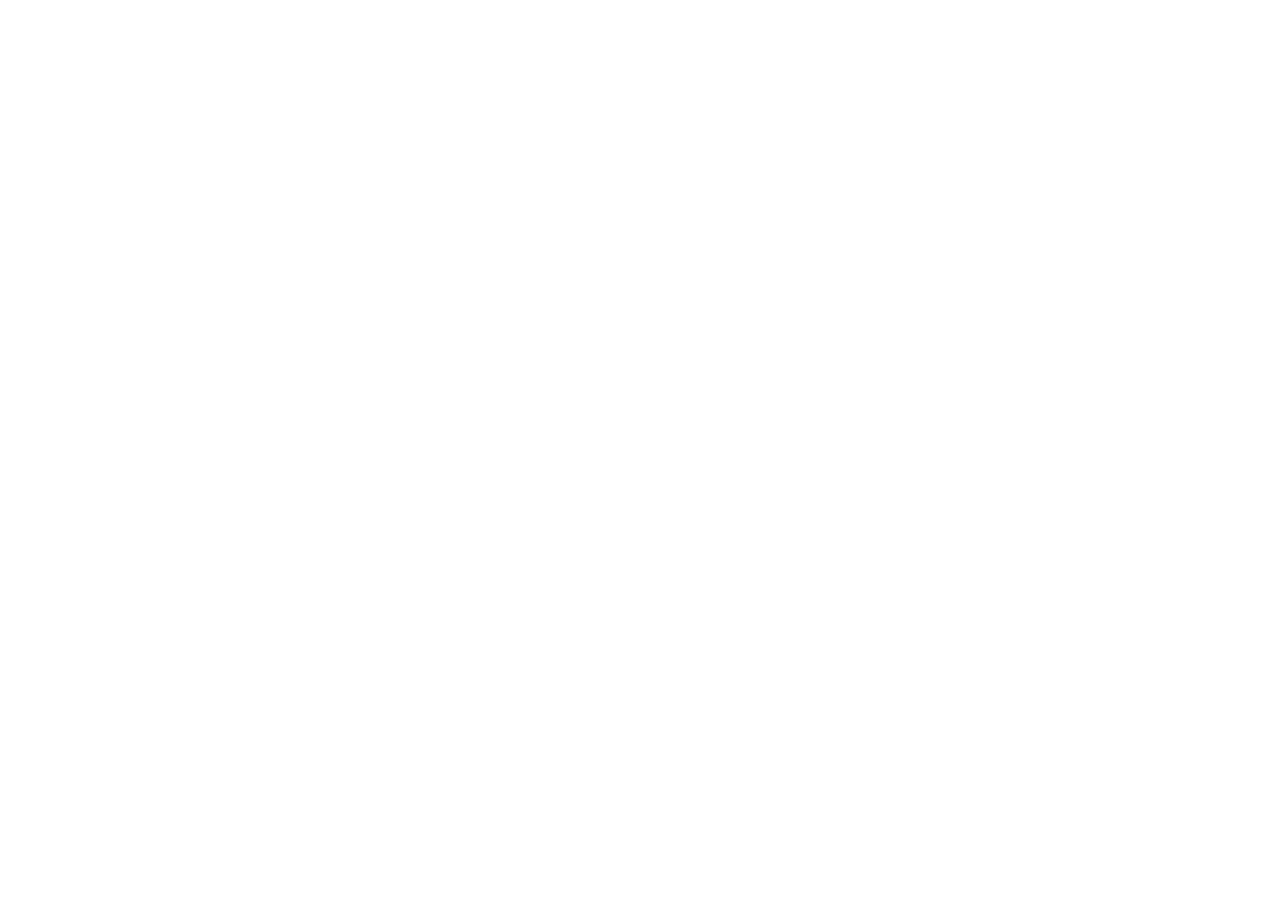
==== index.html @ 8daece23 "Мой вариант поиска простых чисел" ====
<!DOCTYPE html>
<html>
    <head>
        <title>AJAX Example</title>
        <meta charset="UTF-8" />
        <meta name="viewport" content="width=device-width, initial-scale=1.0" />
        <link href="css/main.css" rel="stylesheet" type="text/css" />
    </head>
    <body>
        <script>
            function isSimple(number) {
                var mas = [];
                var del = [];
                var prost = [];
                if(number < 2) {
                } else {
                    mas.push(number);
                }
             //   alert(mas);
                for(i = 0; i < number; i++) {
                    var y = number / i;
                    del.push(y);
                }
            //    alert(del);
                for(i = 0; i < del.length + 1; i++) {
                    if(parseInt(del[i]) == del[i]) {
                        prost.push(del[i])
                    }
                }
             //  alert(prost);
                if(prost.length > 2) {
                    return false;
                } else {
                    return true;
                }
            }

            if (isSimple(parseInt(prompt('Введите число')))) {
                console.log('Это простое число');
            } else {
                console.log('Это не простое число');
            }
        </script>












        <!-- <script>
             function moreOrNot(arrayLength, demiliter) {
                 var massiv = [];
                 var sum1 = 0;
                 var sum2 = 0;
                 for (i = 1; i <= arrayLength; i++) {
                     massiv.push(i);
                 }
                 for (i = 0; i < demiliter; i++) {
                     sum1 = sum1 + massiv[i];
                 }
                 for (i = demiliter; i < massiv.length; i++) {
                     sum2 = sum2 + massiv[i];
                 }
                 console.log(sum1);
                 console.log(sum2);
                 return sum1 > sum2;
                 alert(massiv);
             }
             if (moreOrNot(15, 14)) {
                 alert('More!')
             } else {
                 alert('Less!')
             }
         </script>-->

























        <!--<script>
            function moreThanPrevious(numberArray) {
                var result = [];
                for (i = 1; i < numberArray.length; i++) {
                    if(numberArray[i] > numberArray[i-1]) {
                        result.push(numberArray[i]);
                    }
                }
                return result;
            }
            alert(moreThanPrevious([12, 85, 78, 52, 107, 85, 8, 49, 5]));
        </script>-->














        <!--    <script>
                function Int(number) {
                    var x = Number.isInteger(number / 2);
                    if (x) {
                        return true;
                    } else {
                        return false;
                    }
                }
                function oddSum(sourceNumber) {
                    var sum = 0;
                    var sourNumStr = sourceNumber.toString();
                    var natNum = sourNumStr.split('');
                    var evenNum = [];
                    for (i = 0; i < natNum.length; i++) {
                        if (Int(natNum[i])) {
                            evenNum.push(natNum[i]);
                        }
                       sum = sum + parseInt(natNum[i]);
                    }
                    return sum;
                }
                document.body.innerHTML = oddSum(485754241934784656);
            </script>   -->         














        <!--  <script>
              function massivexample(quantity) {
                  var mas = [];
                  for (i = 0; i < quantity; i++) {
                      var inseret = prompt("Введите число или слово/фразу/предложение", 0);
                      var x = mas.push(inseret);
                  }
                  var check = confirm("Считать данное как число?");
                  alert(mas);
  //            alert(quantity);
  //            alert(check);
                  var masFiltered = [];
                  if (check) {
                      for (i = 0; i < mas.length; i++) {
                          if (mas[i] == parseInt(mas[i])) {
                              masFiltered.push(mas[i]);
                          }
                      }
                      masFiltered.sort(function (a, b) {
                          return a - b;
                      });
                      alert(masFiltered);
                  } else {
                      for (i = 0; i < mas.length; i++) {
                          if (mas[i] == parseInt(mas[i])) {
                          } else {
                              masFiltered.push(mas[i]);
                          }
                      }
                      alert(masFiltered);
                  }
              }
              massivexample(12);
          </script>-->
        <!--        <script>
                    function ifodd(z) {
                        if (z % 2 == 0) {
                            return true;
                        } else {
                            return false;
                        }
                    }
                    function median(quantity) {
        //            var num = prompt('Введите начало массива', 0);
        //            var mas = [num];
        
        
                        var mas = [];
                        for (i = 0; i < quantity; i = i + 1) {
                            x = prompt("Введите нужное число для массива", Math.round(Math.random() * 100));
                            mas.push(parseInt(x));
                        }
                        alert(mas);
                        mas.sort(function (a, b) {
                            return a - b;
                        });
                        alert(mas);
                        alert(mas.length);
                        middle = Math.round(mas.length / 2);
                        if (ifodd(mas.length)) {
                            alert(middle);
                            sum = (mas[middle - 1] + mas[middle])
                            alert(sum / 2)
                        } else {
                            alert(mas[middle - 1]);
                        }
                    }
                    median(5);
                </script>-->
    </body>
</html>
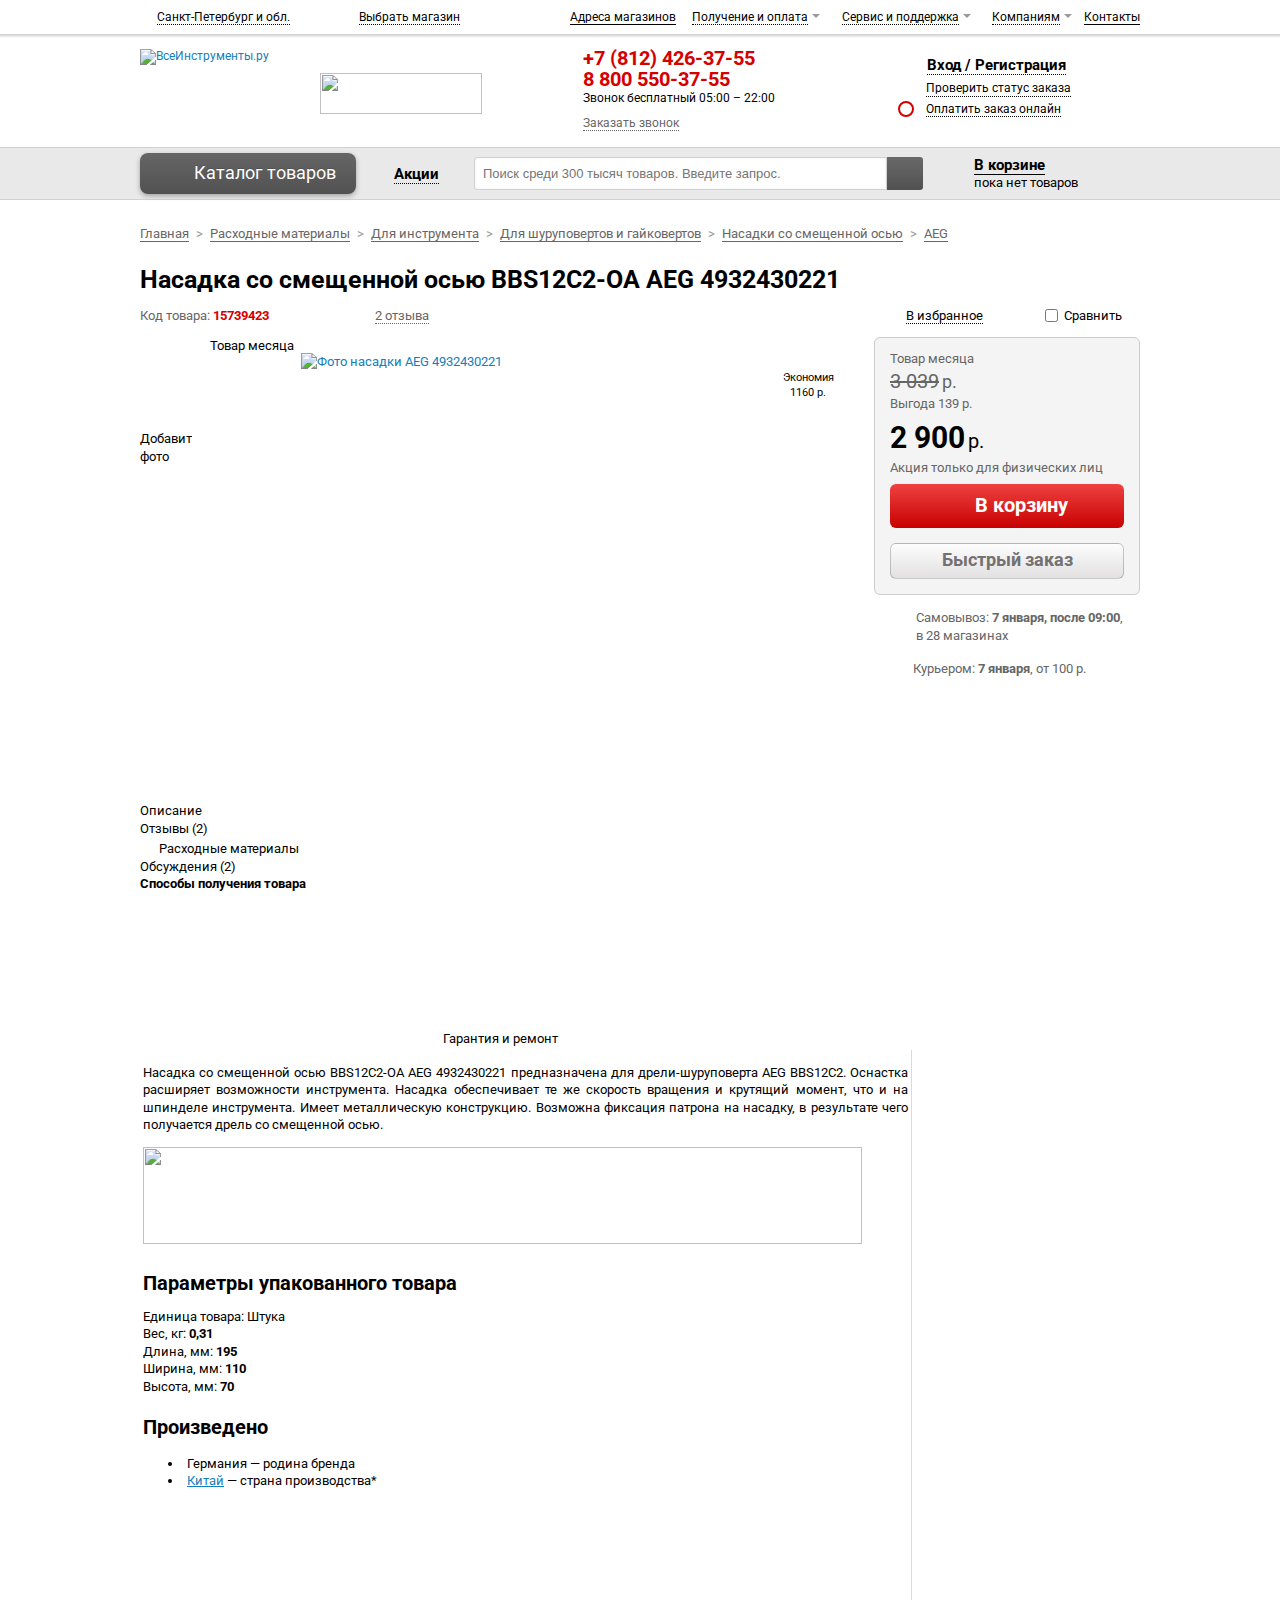
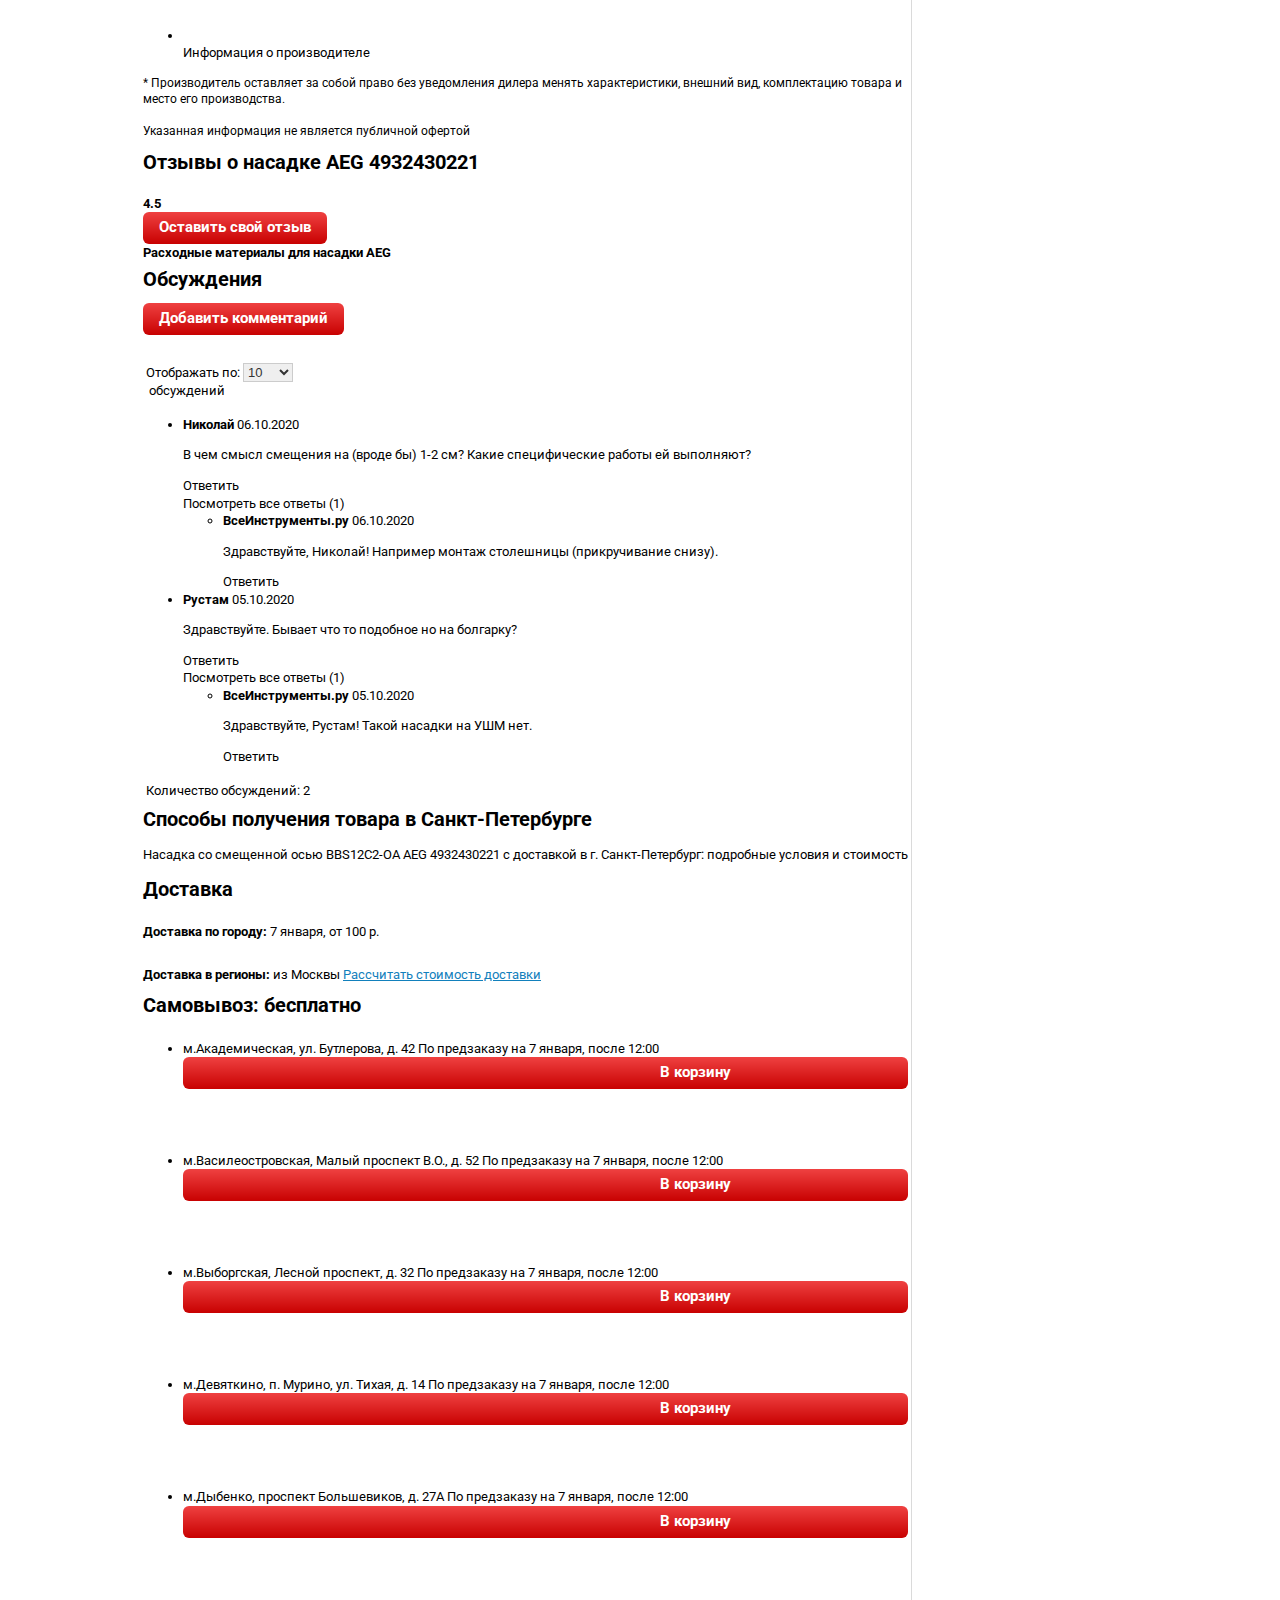
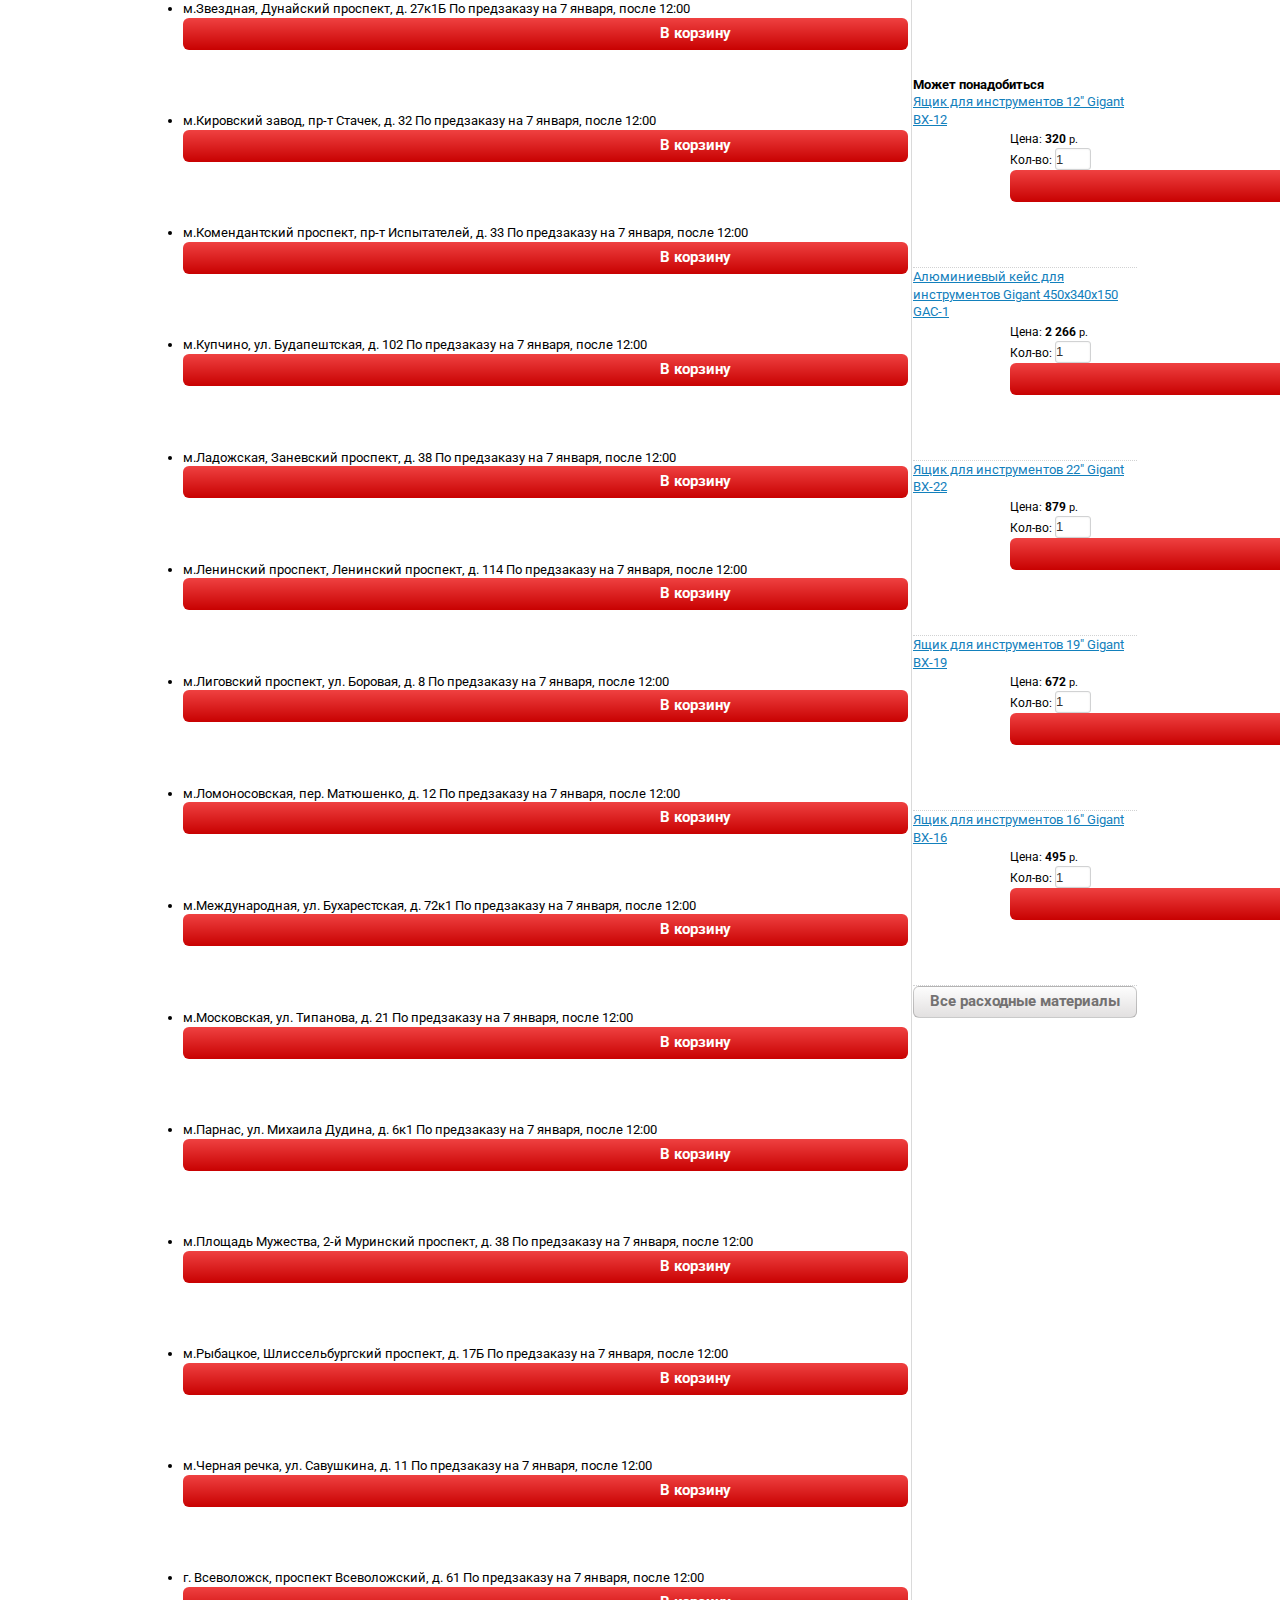
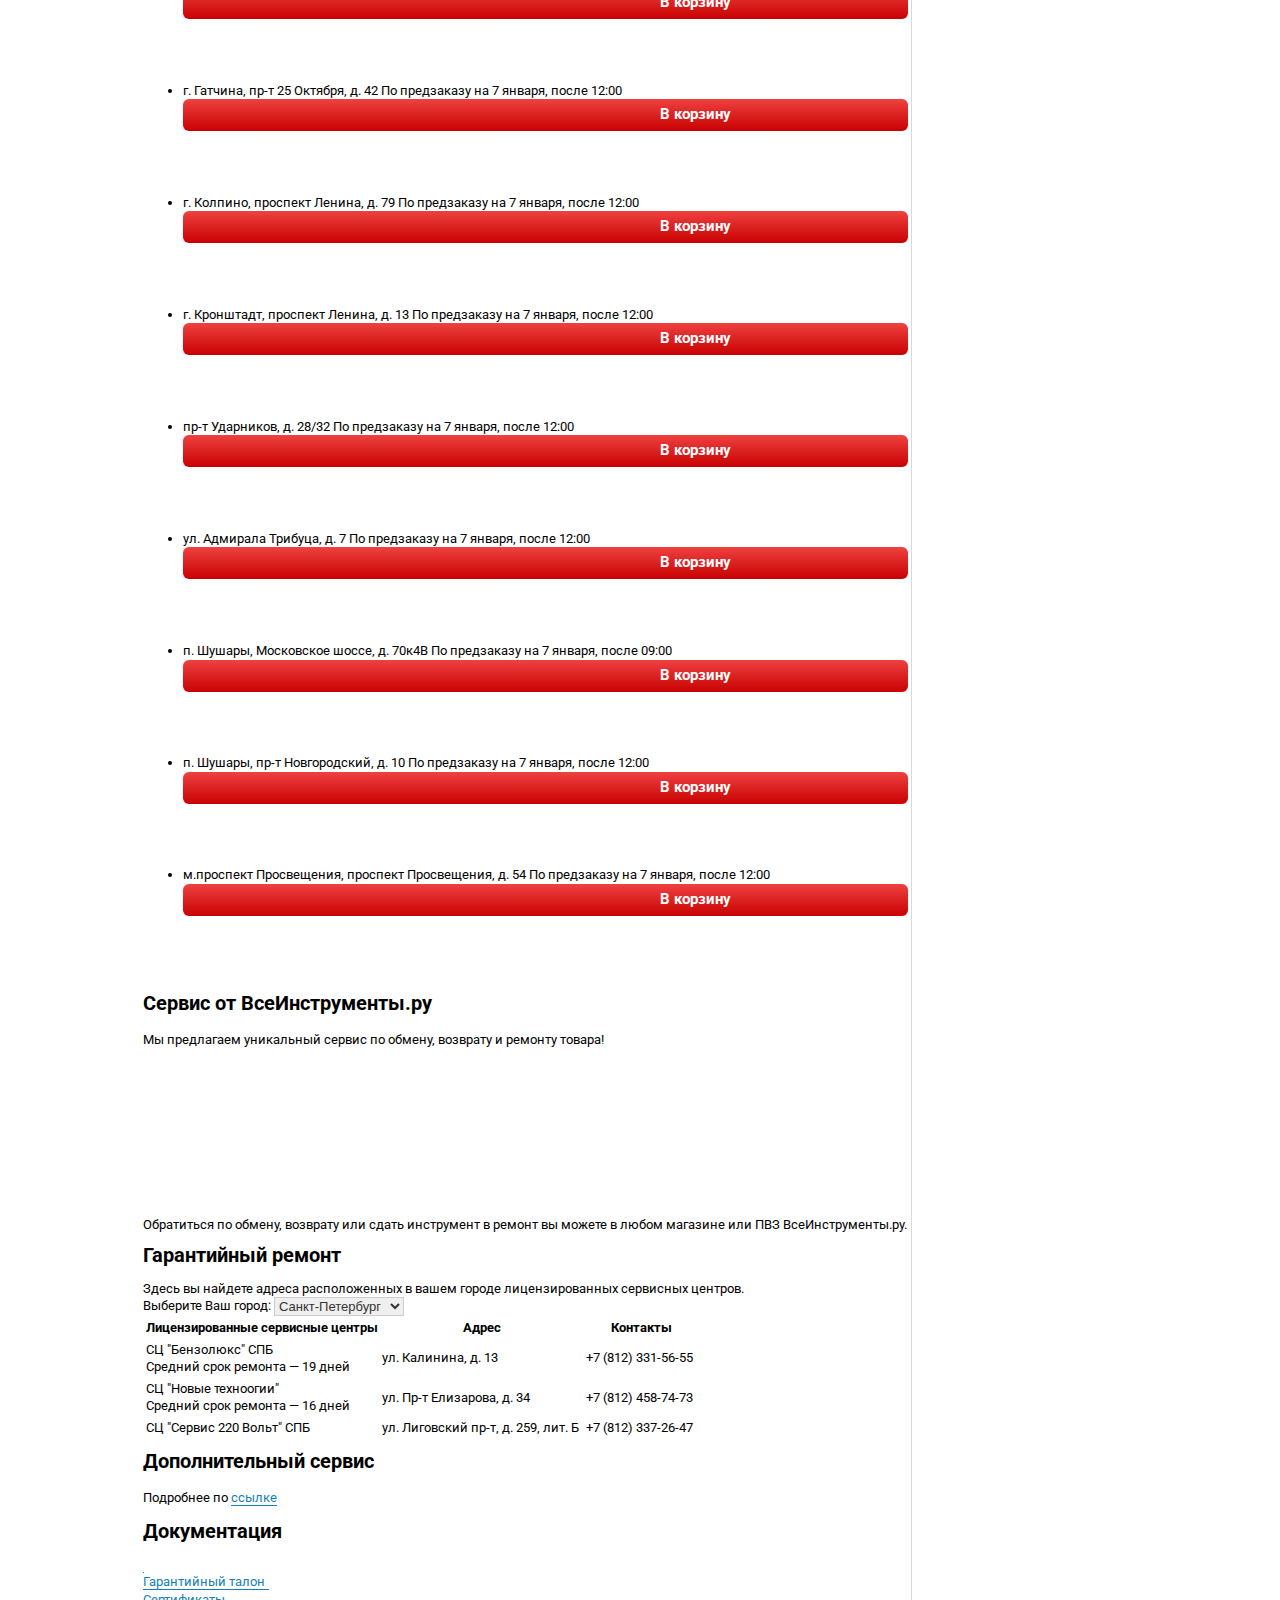
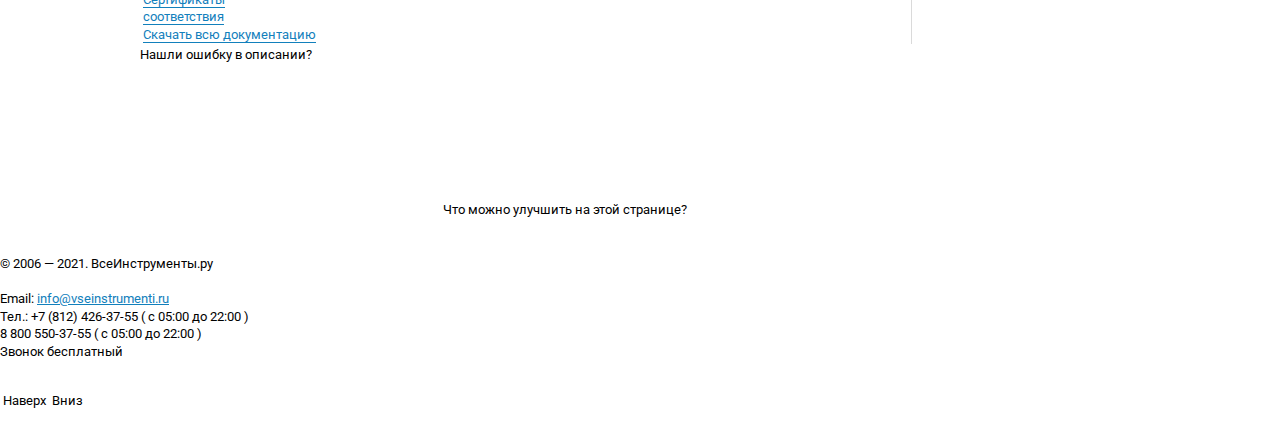
==== commit 2d2e72b9: "Фиг знает что" ====
--- a/index.html
+++ b/index.html
@@ -1,240 +1,75 @@
-<!DOCTYPE html>
-<html>
-    <head>
-        <title>AJAX Example</title>
-        <meta charset="UTF-8" />
-        <meta name="viewport" content="width=device-width, initial-scale=1.0" />
-        <link href="css/main.css" rel="stylesheet" type="text/css" />
-    </head>
-    <body>
-        <script>
-            function isSimple(number) {
-                var mas = [];
-                var del = [];
-                var prost = [];
-                if(number < 2) {
-                } else {
-                    mas.push(number);
-                }
-             //   alert(mas);
-                for(i = 0; i < number; i++) {
-                    var y = number / i;
-                    del.push(y);
-                }
-            //    alert(del);
-                for(i = 0; i < del.length + 1; i++) {
-                    if(parseInt(del[i]) == del[i]) {
-                        prost.push(del[i])
+
+<!DOCTYPE html> <html lang="ru"> <head> <title>Насадка со смещенной осью BBS12C2-OA AEG 4932430221 в Санкт-Петербурге купить по низкой цене: отзывы, характеристики, фото, инструкция</title> <meta http-equiv="Content-Type" content="text/html; charset=utf-8"><script type="text/javascript">(window.NREUM || (NREUM = {})).init = {privacy:{cookies_enabled:false}}; (window.NREUM || (NREUM = {})).loader_config = {licenseKey:"f64ff90bb5", applicationID:"25622096"}; window.NREUM || (NREUM = {}), __nr_require = function(e, t, n){function r(n){if (!t[n]){var i = t[n] = {exports:{}}; e[n][0].call(i.exports, function(t){var i = e[n][1][t]; return r(i || t)}, i, i.exports)}return t[n].exports}if ("function" == typeof __nr_require)return __nr_require; for (var i = 0; i < n.length; i++)r(n[i]); return r}({1:[function(e, t, n){function r(){}function i(e, t, n){return function(){return o(e, [u.now()].concat(c(arguments)), t?null:this, n), t?void 0:this}}var o = e("handle"), a = e(6), c = e(7), f = e("ee").get("tracer"), u = e("loader"), s = NREUM; "undefined" == typeof window.newrelic && (newrelic = s); var d = ["setPageViewName", "setCustomAttribute", "setErrorHandler", "finished", "addToTrace", "inlineHit", "addRelease"], p = "api-", l = p + "ixn-"; a(d, function(e, t){s[t] = i(p + t, !0, "api")}), s.addPageAction = i(p + "addPageAction", !0), s.setCurrentRouteName = i(p + "routeName", !0), t.exports = newrelic, s.interaction = function(){return(new r).get()}; var m = r.prototype = {createTracer:function(e, t){var n = {}, r = this, i = "function" == typeof t; return o(l + "tracer", [u.now(), e, n], r), function(){if (f.emit((i?"":"no-") + "fn-start", [u.now(), r, i], n), i)try{return t.apply(this, arguments)} catch (e){throw f.emit("fn-err", [arguments, this, e], n), e} finally{f.emit("fn-end", [u.now()], n)}}}}; a("actionText,setName,setAttribute,save,ignore,onEnd,getContext,end,get".split(","), function(e, t){m[t] = i(l + t)}), newrelic.noticeError = function(e, t){"string" == typeof e && (e = new Error(e)), o("err", [e, u.now(), !1, t])}}, {}], 2:[function(e, t, n){function r(){return c.exists && performance.now?Math.round(performance.now()):(o = Math.max((new Date).getTime(), o)) - a}function i(){return o}var o = (new Date).getTime(), a = o, c = e(8); t.exports = r, t.exports.offset = a, t.exports.getLastTimestamp = i}, {}], 3:[function(e, t, n){function r(e, t){var n = e.getEntries(); n.forEach(function(e){"first-paint" === e.name?d("timing", ["fp", Math.floor(e.startTime)]):"first-contentful-paint" === e.name && d("timing", ["fcp", Math.floor(e.startTime)])})}function i(e, t){var n = e.getEntries(); n.length > 0 && d("lcp", [n[n.length - 1]])}function o(e){e.getEntries().forEach(function(e){e.hadRecentInput || d("cls", [e])})}function a(e){if (e instanceof m && !g){var t = Math.round(e.timeStamp), n = {type:e.type}; t <= p.now()?n.fid = p.now() - t:t > p.offset && t <= Date.now()?(t -= p.offset, n.fid = p.now() - t):t = p.now(), g = !0, d("timing", ["fi", t, n])}}function c(e){d("pageHide", [p.now(), e])}if (!("init"in NREUM && "page_view_timing"in NREUM.init && "enabled"in NREUM.init.page_view_timing && NREUM.init.page_view_timing.enabled === !1)){var f, u, s, d = e("handle"), p = e("loader"), l = e(5), m = NREUM.o.EV; if ("PerformanceObserver"in window && "function" == typeof window.PerformanceObserver){f = new PerformanceObserver(r); try{f.observe({entryTypes:["paint"]})} catch (v){}u = new PerformanceObserver(i); try{u.observe({entryTypes:["largest-contentful-paint"]})} catch (v){}s = new PerformanceObserver(o); try{s.observe({type:"layout-shift", buffered:!0})} catch (v){}}if ("addEventListener"in document){var g = !1, y = ["click", "keydown", "mousedown", "pointerdown", "touchstart"]; y.forEach(function(e){document.addEventListener(e, a, !1)})}l(c)}}, {}], 4:[function(e, t, n){function r(e, t){if (!i)return!1; if (e !== i)return!1; if (!t)return!0; if (!o)return!1; for (var n = o.split("."), r = t.split("."), a = 0; a < r.length; a++)if (r[a] !== n[a])return!1; return!0}var i = null, o = null, a = /Version\/(\S+)\s+Safari/; if (navigator.userAgent){var c = navigator.userAgent, f = c.match(a); f && c.indexOf("Chrome") === - 1 && c.indexOf("Chromium") === - 1 && (i = "Safari", o = f[1])}t.exports = {agent:i, version:o, match:r}}, {}], 5:[function(e, t, n){function r(e){function t(){e(a && document[a]?document[a]:document[i]?"hidden":"visible")}"addEventListener"in document && o && document.addEventListener(o, t, !1)}t.exports = r; var i, o, a; "undefined" != typeof document.hidden?(i = "hidden", o = "visibilitychange", a = "visibilityState"):"undefined" != typeof document.msHidden?(i = "msHidden", o = "msvisibilitychange"):"undefined" != typeof document.webkitHidden && (i = "webkitHidden", o = "webkitvisibilitychange", a = "webkitVisibilityState")}, {}], 6:[function(e, t, n){function r(e, t){var n = [], r = "", o = 0; for (r in e)i.call(e, r) && (n[o] = t(r, e[r]), o += 1); return n}var i = Object.prototype.hasOwnProperty; t.exports = r}, {}], 7:[function(e, t, n){function r(e, t, n){t || (t = 0), "undefined" == typeof n && (n = e?e.length:0); for (var r = - 1, i = n - t || 0, o = Array(i < 0?0:i); ++r < i; )o[r] = e[t + r]; return o}t.exports = r}, {}], 8:[function(e, t, n){t.exports = {exists:"undefined" != typeof window.performance && window.performance.timing && "undefined" != typeof window.performance.timing.navigationStart}}, {}], ee:[function(e, t, n){function r(){}function i(e){function t(e){return e && e instanceof r?e:e?f(e, c, o):o()}function n(n, r, i, o){if (!p.aborted || o){e && e(n, r, i); for (var a = t(i), c = v(n), f = c.length, u = 0; u < f; u++)c[u].apply(a, r); var d = s[w[n]]; return d && d.push([b, n, r, a]), a}}function l(e, t){h[e] = v(e).concat(t)}function m(e, t){var n = h[e]; if (n)for (var r = 0; r < n.length; r++)n[r] === t && n.splice(r, 1)}function v(e){return h[e] || []}function g(e){return d[e] = d[e] || i(n)}function y(e, t){u(e, function(e, n){t = t || "feature", w[n] = t, t in s || (s[t] = [])})}var h = {}, w = {}, b = {on:l, addEventListener:l, removeEventListener:m, emit:n, get:g, listeners:v, context:t, buffer:y, abort:a, aborted:!1}; return b}function o(){return new r}function a(){(s.api || s.feature) && (p.aborted = !0, s = p.backlog = {})}var c = "nr@context", f = e("gos"), u = e(6), s = {}, d = {}, p = t.exports = i(); p.backlog = s}, {}], gos:[function(e, t, n){function r(e, t, n){if (i.call(e, t))return e[t]; var r = n(); if (Object.defineProperty && Object.keys)try{return Object.defineProperty(e, t, {value:r, writable:!0, enumerable:!1}), r} catch (o){}return e[t] = r, r}var i = Object.prototype.hasOwnProperty; t.exports = r}, {}], handle:[function(e, t, n){function r(e, t, n, r){i.buffer([e], r), i.emit(e, t, n)}var i = e("ee").get("handle"); t.exports = r, r.ee = i}, {}], id:[function(e, t, n){function r(e){var t = typeof e; return!e || "object" !== t && "function" !== t? - 1:e === window?0:a(e, o, function(){return i++})}var i = 1, o = "nr@id", a = e("gos"); t.exports = r}, {}], loader:[function(e, t, n){function r(){if (!E++){var e = b.info = NREUM.info, t = p.getElementsByTagName("script")[0]; if (setTimeout(u.abort, 3e4), !(e && e.licenseKey && e.applicationID && t))return u.abort(); f(h, function(t, n){e[t] || (e[t] = n)}); var n = a(); c("mark", ["onload", n + b.offset], null, "api"), c("timing", ["load", n]); var r = p.createElement("script"); r.src = "https://" + e.agent, t.parentNode.insertBefore(r, t)}}function i(){"complete" === p.readyState && o()}function o(){c("mark", ["domContent", a() + b.offset], null, "api")}var a = e(2), c = e("handle"), f = e(6), u = e("ee"), s = e(4), d = window, p = d.document, l = "addEventListener", m = "attachEvent", v = d.XMLHttpRequest, g = v && v.prototype; NREUM.o = {ST:setTimeout, SI:d.setImmediate, CT:clearTimeout, XHR:v, REQ:d.Request, EV:d.Event, PR:d.Promise, MO:d.MutationObserver}; var y = "" + location, h = {beacon:"bam.nr-data.net", errorBeacon:"bam.nr-data.net", agent:"js-agent.newrelic.com/nr-1184.min.js"}, w = v && g && g[l] && !/CriOS/.test(navigator.userAgent), b = t.exports = {offset:a.getLastTimestamp(), now:a, origin:y, features:{}, xhrWrappable:w, userAgent:s}; e(1), e(3), p[l]?(p[l]("DOMContentLoaded", o, !1), d[l]("load", r, !1)):(p[m]("onreadystatechange", i), d[m]("onload", r)), c("mark", ["firstbyte", a.getLastTimestamp()], null, "api"); var E = 0}, {}], "wrap-function":[function(e, t, n){function r(e){return!(e && e instanceof Function && e.apply && !e[a])}var i = e("ee"), o = e(7), a = "nr@original", c = Object.prototype.hasOwnProperty, f = !1; t.exports = function(e, t){function n(e, t, n, i){function nrWrapper(){var r, a, c, f; try{a = this, r = o(arguments), c = "function" == typeof n?n(r, a):n || {}} catch (u){p([u, "", [r, a, i], c])}s(t + "start", [r, a, i], c); try{return f = e.apply(a, r)} catch (d){throw s(t + "err", [r, a, d], c), d} finally{s(t + "end", [r, a, f], c)}}return r(e)?e:(t || (t = ""), nrWrapper[a] = e, d(e, nrWrapper), nrWrapper)}function u(e, t, i, o){i || (i = ""); var a, c, f, u = "-" === i.charAt(0); for (f = 0; f < t.length; f++)c = t[f], a = e[c], r(a) || (e[c] = n(a, u?c + i:i, o, c))}function s(n, r, i){if (!f || t){var o = f; f = !0; try{e.emit(n, r, i, t)} catch (a){p([a, n, r, i])}f = o}}function d(e, t){if (Object.defineProperty && Object.keys)try{var n = Object.keys(e); return n.forEach(function(n){Object.defineProperty(t, n, {get:function(){return e[n]}, set:function(t){return e[n] = t, t}})}), t} catch (r){p([r])}for (var i in e)c.call(e, i) && (t[i] = e[i]); return t}function p(t){try{e.emit("internal-error", t)} catch (n){}}return e || (e = i), n.inPlace = u, n.flag = a, n}}, {}]}, {}, ["loader"]);</script>  <meta name="keywords" content="насадка со смещенной осью bbs12c2-oa aeg 4932430221 в Санкт-Петербурге, опт, прайс-лист, каталог">   <meta name="description" content="Купить насадку со смещенной осью bbs12c2-oa aeg 4932430221 с бесконтактной доставкой в Санкт-Петербурге по низким ценам : описание, отзывы. Индивидуальный подход для каждого покупателя - звоните!!!">   <meta name="viewport" content="width=device-width">  <meta name="googlebot" content="noindex, nofollow">  <meta name="SKYPE_TOOLBAR" content="SKYPE_TOOLBAR_PARSER_COMPATIBLE"> <meta content="telephone=no" name="format-detection">  <meta property="og:site_name" content="ВсеИнструменты.Ру"> <meta property="og:type" content="website"> <meta property="og:url" content="https://spb.vseinstrumenti.ru/rashodnie-materialy/instrument/dlya-gaykovertov-i-shurupovertov/osnastka-i-prisposobleniya/aeg/nasadka-so-smeschennoj-osyu-bbs12c2-oa-4932430221/"> <meta property="og:title" content=""> <meta property="og:description" content="Насадка со смещенной осью BBS12C2-OA AEG 4932430221 в Санкт-Петербурге купить по низкой цене: отзывы, характеристики, фото, инструкция">    <meta property="og:image" content="https://cdn.vseinstrumenti.ru/images/goods/rashodnie-materialy/instrument/889576/1000x1000/51546401.jpg">    <link rel="dns-prefetch" href="//googletagmanager.com"/> <link rel="dns-prefetch" href="//cdn.retailrocket.ru"/> <link rel="dns-prefetch" href="//eu-sonar.sociomantic.com"/> <link rel="dns-prefetch" href="//google-analytics.com"/> <style>body{background:#fff;font-size:13px;color:#000;font-family:"Roboto",sans-serif;line-height:16px;min-width:1000px}.page{width:1000px;margin:0 auto;background:#fff;padding:0 15px 6px 15px}.page-content{padding-top:15px}#header{position:relative;padding-bottom:1px}#header .phones ul{list-style:none;padding:0;margin:0}#header .phones .header-phone{display:block;font-size:20px;font-weight:700;color:#d60000;line-height:21px}#header .panelBottomMyPcabInfo{padding:15px;min-width:234px;box-sizing:border-box}#header .panelBottomMyPcabInfo p{margin:10px 0}#header .line{width:100%;background:#ccc;height:1px;margin:14px 0}#catalogSearchBox{height:51px;background:#e9e9e9;border-top:1px solid #d1d2d3;border-bottom:1px solid #d1d2d3;position:relative;min-width:1005px;padding:0 5px}#catalogSearchBox.fixed{position:fixed;top:0;left:0;right:0;z-index:703;box-shadow:0 2px 3px rgba(0,0,0,.3)}#catalogSearchBox.fixed.fixed-banner{top:38px}#catalogSearchBox.-hidden{display:none}#catalogSearchBox>.page{background-color:inherit}#catalogSearchBox .action{width:100px;cursor:pointer;position:relative}#catalogSearchBox ul.actionUl li a{text-decoration:none;color:#333}#catalogSearchBox ul.actionUl li a:hover{text-decoration:underline;color:#1280bc}#catalogSearchBox ul.actionUl li{margin-bottom:10px}#catalogSearchBox ul.actionUl li:last-child{margin-bottom:0}#catalogSearchBox .action .-actions{margin:1px 3px 0 0;width:17px;height:17px;vertical-align:middle;fill:#d60000}#catalogSearchBox .action .textAction span{border-bottom:1px dotted #000}#catalogSearchBox .action:hover .textAction span{color:#d60000;border-bottom:1px dotted}#catalogSearchBox .actionPopup ul{padding:0;margin:0;list-style:none}#catalogSearchBox #topSearch{padding-top:4px;height:38px}#catalogSearchBox #topSearch input[name=what]{float:left}#catalogSearchBox #topSearch input[name=what]{border:1px solid #d1d2d3;height:31px;line-height:1em;width:373px;color:#666;box-shadow:inset 0 0 2px rgba(0,0,0,.1);padding:0 30px 0 8px;border-radius:3px 0 0 3px}#catalogSearchBox #topSearch input[name=what]::-ms-clear{display:none}.vi-input{border:1px solid #d1d2d3;height:31px;line-height:1em;font-size:13px;padding:0;box-shadow:inset 0 0 2px rgba(0,0,0,.1);border-radius:3px;box-sizing:content-box}.vi-input:focus{color:#333;border:1px solid #efc168;outline:0}#catalogSearchBox #topSearch input[name=what]:focus{color:#333;border:1px solid #efc168;outline:0}#catalogSearchBox #topSearch span.searchSubmit{float:left;display:flex;justify-content:center;align-items:center;border-radius:0 3px 3px 0;width:36px;height:33px;background:#696969 linear-gradient(to bottom,#696969,#515151);cursor:pointer}#catalogSearchBox #topSearch span.searchSubmit .-search{margin:0 0 1px 1px;width:14px;height:14px;fill:#fff}#catalogSearchBox a.basket{text-decoration:none;color:#000;width:210px;margin-left:2px;line-height:17px}#catalogSearchBox a.basket .-cart{vertical-align:middle;margin:0 0 0 13px;width:30px;height:25px;fill:#d60000}#catalogSearchBox a.basket .inCart{border-bottom:1px solid #000}#catalogSearchBox a.basket:hover .inCart{border-bottom:1px solid;color:#d60000}.menuClassCenterTop{padding:0;margin:0 0 10px 0;border:1px solid #d1d2d3;border-radius:8px;background-color:#f4f4f4;display:block;height:41px}.menuClassCenterTop .classesMore{display:flex;align-items:center}.menuClassCenterTop .classesMore::after{content:'';margin-left:4px;border-left:4px solid transparent;border-right:4px solid transparent;border-top:4px solid #d60000;width:0;height:0}.menuClassCenterTop table{border-spacing:0;height:41px;padding:0;border:0;margin:0}.menuClassCenterTop td{max-width:150px;text-align:center;vertical-align:middle;padding:3px 6px;font-size:12px;color:#333;border-left:1px dotted #d1d2d3;height:33px}.menuClassCenterTop td:first-child{border-left:none}.menuClassCenterTop td a{text-decoration:none;color:#333}.cl{clear:both}#saleMenu .subCatConteiner{display:none;padding-left:10px;padding-top:8px}.content .parent{display:inline-block;width:25%;float:left;height:53px;position:relative;margin-bottom:-8px;overflow:hidden}a.wrap{border:1px solid #ded8cc;background-color:#f7f6f2;color:#378eda;text-align:center;font-size:14px;font-weight:700;text-decoration:none;position:absolute;left:0;right:0;height:51px;border-radius:13px 13px 0 0}.content .SpanName{width:100%;display:table;zoom:1}a.wrap div.SpanName div{line-height:17px;height:51px;width:100%;vertical-align:middle;display:table-cell}.column-left{float:left;position:relative;width:216px;margin-right:15px}.column-left+.content{float:right;width:769px}.nav{margin:10px 0 20px 0;padding-top:0;font-size:13px;color:#999}.fs-10{font-size:10px}.fs-11{font-size:11px!important}.fs-15{font-size:15px!important}.fs-25{font-size:25px}.lh-18{line-height:18px}.m-0{margin:0}.mt-5{margin-top:5px!important}.mt-15{margin-top:15px!important}.mb-17{margin-bottom:17px!important}.mb-20{margin-bottom:20px!important}.mb-25{margin-bottom:25px!important}.mb-26{margin-bottom:26px!important}.mr-10{margin-right:10px!important}.pdt-10{padding-top:10px}.valign-m{vertical-align:middle}.dspl_ib.valign-m{vertical-align:middle!important}.fst-b{font-weight:700}.dspl_fl{float:left}.dspl_b{display:block}.dspl_n{display:none}.abs-pos{left:0;position:absolute}.rel-pos{position:relative}.dspl_ib{vertical-align:top;display:inline-block}.hidden{display:none!important}.tile-block{display:flex;flex-wrap:wrap}.tile-box{display:flex;flex-basis:184px;max-width:184px;position:relative;font-size:12px;min-width:184px;border:solid 1px #ccc;border-radius:6px;padding:0 11px 11px;box-sizing:border-box;margin-right:11px;margin-top:11px}.tile-box:nth-child(4n+4){margin-right:0}.tile .buttons .svg-icon,.list-box .buttons .svg-icon{margin-right:8px;width:16px;height:16px;fill:#fff}.adfoxSubNavBlock{width:1000px;margin:0;padding-top:1px}body{font:13px "Roboto",sans-serif;color:#000;margin:0;width:100%;display:block}html{overflow-x:hidden}input,select,textarea{border:1px solid #ccc;color:#333;font-size:13px}.-w33{width:33%}.-vaT{vertical-align:top}.buy-kit .svg-icon{width:16px;height:16px;fill:#fff;margin-right:10px}a,a:active,a:visited{color:#1280bc;text-decoration:underline}.rashListBuy .svg-icon{width:16px;height:16px;fill:#d60000}.rashodka-list .deliveryPickup .svg-icon{width:10px;height:16px}.rashodka-list .deliveryByAuto .svg-icon{width:16px;height:12px}.arrowLeftBlue.disabled,.arrowRightBlue.disabled,.redScrollNext.disabled,.redScrollPrev.disabled{visibility:hidden}.commonPagination{display:flex;justify-content:flex-end;font-weight:700;font-size:13px;color:#000}.commonPagination .sprArrow{display:flex;justify-content:center;align-items:center;border-radius:50%;width:24px;height:24px;font-size:13px;background:#999}.commonPagination .sprArrow:hover{background:#d60000}.commonPagination a{display:flex;justify-content:center;align-items:center;width:24px;height:24px;text-align:center;text-decoration:none!important;color:#000!important}.commonPagination .currentPaging{color:#fff;background:#d60000}.commonPagination .-arrow-right,.commonPagination .-arrow-left{width:8px;height:12px;fill:#fff}.commonPagination .-arrow-left{margin-right:2px}.commonPagination .-arrow-right{margin-left:2px}.sprListing{display:flex;justify-content:center;align-items:center;border-radius:3px;width:31px;height:29px;cursor:pointer}.listing-control-panel{display:flex;justify-content:flex-end}.sprListing .svg-icon{width:18px;height:17px;fill:#999}.sprListing.-active{background-color:#eee}.contact_page_top_l .sendFeedback{margin-top:23px}.contact_page_top>.contact_page_top_l>span[itemprop=telephone]{font-size:21px}.contact_page_top>.contact_page_top_l>h3{margin-bottom:3px;font-size:15px}.contact_page_top>.contact_page_top_l>.worktime-item{font-size:15px}#foundQuant1{width:242px;height:18px;position:absolute;white-space:nowrap;z-index:10;color:#000;font-size:13px;font-weight:400;padding:8px 0 8px 17px;display:none}#found_count1{font-weight:700}.podbor_rule{width:327px;margin-top:10px!important}.podbor_item .ui-slider .ui-widget-header{background-color:#d60000}.podborSliderDelim{background:#999;height:11px;width:1px;position:absolute;z-index:10;top:-2px}.podbor_text_inp{height:45px}.podbor_item .ui-corner-all{border-radius:0}.podbor_item .ui-slider-horizontal{height:9px;border:0}.podbor_item .ui-slider-handle{position:absolute;display:flex;flex-direction:column;border:0;margin:16px 0 0 -4px;width:8px!important;height:12px!important;cursor:pointer;outline:0}.podbor_item .ui-slider-handle::before,.podbor_item .ui-slider-handle::after{content:''}.podbor_item .ui-slider-handle::before{border-left:4px solid transparent;border-right:4px solid transparent;border-bottom:4px solid #aaa;width:0;height:0}.podbor_item .ui-slider-handle::after{width:8px;height:8px;background-color:#aaa}.podbor_item .ui-slider-handle:hover::before{border-bottom-color:#999}.podbor_item .ui-slider-handle:hover::after{background-color:#999}.podbor_input{font-size:11px;line-height:18px;padding-left:5px;margin-top:7px;height:18px;width:50px}.podbor_input:active,.podbor_input:focus{border:1px solid #efc168}ul.cats_subitems,ul.cats_subitems2{margin:0;padding:0;list-style-type:none!important}.cats_subitems.podbor-by-actions{display:inline-block;max-width:100%}.cats_subitems.podbor-by-actions li{margin-left:12px}.podborItemBlock .checkbox-text{margin:0 3px;font-weight:700}.podborItemBlock{border-bottom:1px solid #d1d2d3;margin-top:7px;padding:0 5px 10px 6px;text-align:center}.podborItemBlock.-top{padding-bottom:25px}.podborTable{border:1px solid #d1d2d3;border-radius:8px}td.corner{width:12px}.blockHead{font-size:15px;color:#2c2c2c;font-weight:700;margin-bottom:9px;display:inline-block}.blockHeadFolded{font-size:17px;color:#0063be;font-weight:700;border-bottom:1px dashed #0063be;cursor:pointer}.subBlockName{font-weight:700;line-height:16px}.podborItemBlock .podbor_item{text-align:left}.podborItemBlock .podbor_item .helper-window-wrapper{display:inline-flex;vertical-align:middle;z-index:unset}.podbor_range_possible{display:none;width:100%;height:100%;background:0 0 #f8a6a6!important;z-index:30;opacity:.4}.contact_page_top h3{padding:0;margin:0 0 8px;font-size:18px;line-height:22px;font-weight:700}.contact_page_top_l{float:left;width:440px}.contact_page_top_l p{line-height:16px}.contact_page_top_r{float:right;width:261px}.card-basket-block-new{background-color:#f4f4f4;border:1px solid #b9b7b7;font-size:13px;color:#666;padding:12px 15px 15px 15px;border-radius:6px}.card-basket-block-new .retale-sale{padding-bottom:11px;margin-bottom:11px;border-bottom:1px solid #ccc}.card-basket-block-new .retail-sale-price{font-size:30px;font-weight:700;color:#d60000}.card-basket-block-new .retail-sale-currency{font-size:11px;color:#d60000}.is-customer-image{position:absolute;text-align:center;left:calc(50% - 205px);top:calc(100% - 26px);background:rgba(0,0,0,.6);color:#fff;padding:6px 8px;border-radius:4px;box-sizing:border-box;letter-spacing:.51px;font-size:11px;z-index:1}#b-product-info h1{font-size:25px;font-weight:700;margin:0 0 15px 0}#goods-print-link{float:right;margin-top:5px}#b-product-info .above-image-block{padding:0 0 5px 0;margin:-4px 0 0 0;position:relative;font-size:13px;height:25px}#b-product-info .above-image-block .wtis-id{position:absolute;left:0;width:170px;display:inline-block}#b-product-info .above-image-block .wtis-id-name{color:#666}#b-product-info .above-image-block .wtis-id-value{color:#d60000;font-weight:700}#b-product-info .above-image-block .rating{display:inline-block;width:190px;position:absolute;left:172px}#b-product-info .above-image-block .rating .vote-wrap{display:inline-block;top:1px;margin-right:-5px}#b-product-info .above-image-block .blockAttributesBottom{display:inline-block;width:360px;position:absolute;left:369px;top:-3px}#b-product-info .above-image-block .blockAttributesBottom .hover-no-color:hover{color:#666!important}#b-product-info .above-image-block .favorites{display:inline-block;position:absolute;left:751px;top:0}#b-product-info .above-image-block .favorites .link{margin-left:15px}#b-product-info .above-image-block .favorites .-like{position:absolute;margin-top:1px;left:-7px;fill:#fff;stroke:#999;stroke-width:4px}#b-product-info .above-image-block .favorites:hover .-like.-active{stroke:#d60000}#b-product-info .above-image-block .favorites .-like.-active{fill:#d60000;stroke:#d60000}#b-product-info .above-image-block .compare-block{display:inline-block;position:absolute;left:905px;top:-1px}#b-product-info .above-image-block .compare-block input{margin:0 3px 0 0}#b-product-info .previews-container{float:left;width:50px;margin-right:20px}#b-product-info .previews-container .previews{position:relative}#b-product-info .previews-container .previews-body{overflow:hidden;height:400px;width:52px;margin:5px 0 0 0;position:relative}#b-product-info .image-block{position:relative;float:left;width:660px;height:450px}#b-product-info .image-block .image{width:461px;height:415px;position:absolute;left:91px;top:16px;text-decoration:none}#b-product-info .image-block .image.with-link{left:0;top:0}#b-product-info .best-description{margin:-4px 0 21px 0;font-size:15px;font-weight:700;color:#da0000}#b-product-info .right-block{float:right;width:266px}#b-product-info .right-block .card-basket-block-new{border-radius:6px;color:#666;font-size:13px;background-color:#f4f4f4;border:1px solid #ccc;margin-bottom:10px}#b-product-info .right-block .card-basket-block-new .saled-price{margin-bottom:6px}#b-product-info .right-block .card-basket-block-new .saled-price-value{font-size:20px;text-decoration:line-through;color:#666}#b-product-info .saled-price-currency{font-size:18px;color:#666}#b-product-info .saled-price-currency.-retail-sale{margin-left:4px}#b-product-info .saled-price__opt-discount{background-color:#3caa3c;border-radius:4px;color:#fff;font:700 13px/24px inherit;text-align:center;width:126px;float:right}.card-basket-block-new .badge_saled-price{background-color:#3caa3c;border-radius:4px;color:#fff;text-align:center;font:700 13px/26px "Roboto",sans-serif;height:24px;float:right;width:55px}#b-product-info .right-block .card-basket-block-new .price-value{font-size:30px;font-weight:700;color:#000}#b-product-info .right-block .card-basket-block-new .price-currency{font-size:20px;color:#000}#b-product-info .right-block .card-basket-block-new .by-measure{color:#666;font-size:13px}#b-product-info .right-block .card-basket-block-new .black-friday-block__body .by-measure{color:#fff;font-size:13px}#b-product-info .right-block .card-basket-block-new .last-price{font-size:13px;color:#666;margin-top:6px;margin-bottom:8px}#b-product-info .right-block .card-basket-block-new .shield-row{margin:2px 0 10px -16px}#b-product-info .right-block .card-basket-block-new .onlySelfDelivery{text-transform:uppercase;font-size:13px;font-weight:700;color:#fff;background-color:#3daa3d;padding:6px 17px 5px 15px;display:inline-block;border-radius:0 4px 4px 0}#b-product-info .right-block .delivery-block{color:#666;margin-top:14px;margin-bottom:31px}#b-product-info .right-block .delivery-block .card-delivery{display:flex;margin:9px 17px 14px 15px;font-size:13px;color:#666}.card-delivery .-truck{flex-shrink:0;margin-right:8px;width:16px;height:14px;fill:#d60000}#b-product-info .right-block .delivery-block .card-self-delifery{display:flex;margin:10px 15px 15px 15px;font-size:13px;color:#666}.card-self-delifery .-gps{flex-shrink:0;margin:0 10px 0 2px;width:12px;height:16px;fill:#d60000}.card-fast-delivery{display:flex;margin:15px 17px 14px 15px}.card-fast-delivery .-rocket{flex-shrink:0;margin-right:8px;width:16px;height:19px;fill:#d60000}.card-fast-delivery .name{flex-grow:8}.card-fast-delivery .name .link{cursor:pointer}.card-present-analog{border:1px solid #d60000;border-radius:6px;margin-top:20px;margin-bottom:15px;padding:11px 15px 14px 15px;min-height:74px;font-size:13px}.spasibo-good-card{margin:0 0 21px 0;text-align:center}.spasibo-bonus-amount{font-size:11px;display:inline-block;cursor:pointer;max-width:72px}.spasibo-in-card{background:url(/res/img/paymentMethods/sberbank-spasibo.svg) no-repeat center;background-size:contain;height:20px;width:72px;margin-top:3px;cursor:pointer}.good-card-right{display:flex;flex-direction:column;align-items:flex-end;float:right;margin:16px 26px 0 0}.help-holder{position:absolute;z-index:106;bottom:22px;left:calc(50% - 120px);transition:visibility .3s linear,transform .3s ease,opacity .3s ease;transform:translate(0)}.-hide{visibility:hidden;opacity:0}.topListing{border-bottom:1px solid #d1d2d3;border-top:1px solid #d1d2d3;margin-top:23px;padding:10px 0 9px}.topListing [name=sort]{width:140px;height:20px}.topListing td{line-height:21px;letter-spacing:-.1px}.topListing .orderByReviewsPage{padding-left:0}.topListing .allMagazins,.topListing .selectMagazin,.topListing .activeShopDefault{padding:0 12px;text-align:center;border-radius:6px;font-weight:700;display:inline-block}.listing-filter{border-spacing:0;width:100%}.listing-filter .listingblock.-wide{width:515px}.listing-filter .listingblock.-w33{width:33.3333%}.listing-filter .listingblock.-w50{width:50%}.w1000{width:1000px;margin:0 auto}.StepBodyTop{height:104px;background-color:#fff;box-shadow:0 0 5px rgba(0,0,0,.4)}.order-nav{position:absolute;top:55px;z-index:1000;display:flex;flex-wrap:wrap;left:196px;box-sizing:border-box;border-top:1px solid #ccc;width:767px;height:43px;overflow:hidden;counter-reset:order-nav;justify-content:space-between}.order-nav .item{box-sizing:border-box;height:41px;line-height:43px;font-size:15px;text-align:left;padding-left:32px;background:#fff;position:relative;color:#000;text-decoration:none}.order-nav .item.data-item{width:90px}.order-nav .item.contragent-item{width:112px}.order-nav .item.contact-data-item{width:182px}.order-nav .item.delivery-item{width:112px}.order-nav .item.payment-item{width:86px}.order-nav .item.confirm-item{width:202px}.order-nav .item.-active{color:#d60000;font-weight:700}.order-nav .item:first-child.-active .arrow::before,.order-nav .item:first-child.-active .arrow::after,.order-nav .item:first-child .arrow::before,.order-nav .item:first-child .arrow::after,.order-nav .item:first-child .arrow{display:none}.order-nav .icon-arrow{display:inline-block;width:8px!important;height:24px!important;position:relative;top:10px}.order-nav .icon-arrow::before,.order-nav .icon-arrow::after,.order-nav .icon-arrow:hover::before,.order-nav .icon-arrow:hover::after{background-color:#999!important;width:13px!important;height:2px!important}.order-nav .item .arrow{width:0;height:0;border-style:solid;border-width:20.5px 0 20.5px 14px;border-color:transparent transparent transparent #fff;position:absolute;top:0;left:0}.order-nav .item.-active+.item .arrow{border-color:transparent transparent transparent #f4f4f4}.order-nav .item.-active+.item .arrow::before,.order-nav .item.-active+.item .arrow::after{box-shadow:-.4px 0 2px 0 #d2d2d2}.order-nav .item .arrow::before,.order-nav .item .arrow::after{content:'';position:absolute;display:inline-block;width:1px;height:26px;background-color:#ccc;left:-8px}.order-nav .item .arrow::after{transform:rotate(-34deg);top:-23px}.order-nav .item .arrow::before{transform:rotate(34deg);top:-2px}.order-nav .item::before{counter-increment:order-nav;content:counter(order-nav);width:21px;height:21px;display:inline-block;background-color:#999;border-radius:50%;text-align:center;color:#fff;line-height:21px;position:absolute;margin:12px 0 0 0;left:0}.order-nav .item.-done .icon-checked{background-color:#090;border-radius:50%;width:21px;height:21px;display:inline-block;text-align:center;color:#fff;line-height:21px;position:absolute;margin:12px 0 0 0;left:0}.order-nav .item.-done .icon-checked .svg-icon{width:14px;height:14px;fill:#fff;margin-top:3px}.order-nav .item.-active::before{background-color:#d60000}.StepBodyTop .w1000{height:100px;position:relative}.StepBlockLogo{float:left;padding:12px 0 0 0}.StepBlockLogo img{width:148px;height:76px;border:0}.StepBodyTopTel{position:absolute;top:11px;left:195px}.StepBodyTopTel dl{padding:0;margin:0}.StepBodyTopTel dl dt{padding:0;margin:0;float:left;font-size:25px;font-weight:700;height:30px;line-height:30px}.StepBodyTopTel dl dd{padding:2px 0 0 62px;margin:0;float:left;font-size:11px;color:#666;line-height:13px}.StepBodyTopBasket{position:absolute;left:794px;top:9px}.StepBodyBasket{position:relative}.StepBodyTopBasket a:link,.StepBodyTopBasket a:visited{text-decoration:none;color:#000}.StepBodyTopBasket a:hover{color:#d60000}.iconBasket{display:block;width:30px;height:24px;position:absolute;left:-36px;top:5px}.iconBasket svg{fill:#999;width:100%;height:100%}#login-btn .svg-icon,#reg-btn .svg-icon,[data-tab=phone] .svg-icon{margin:1px 0 0 8px;width:8px;height:12px;fill:#fff}#saleMenu .mainCatConteiner{margin-bottom:16px}.fl,.flc{display:flex!important;float:none!important}.fs-12{font-size:12px!important}.ns .button-new-flat,.ns .button-new-grey,.ns .button-new-red{display:inline-flex;border:0!important;border-radius:6px;padding:4px 16px 6px;align-items:center;height:32px;width:fit-content;width:-moz-fit-content;box-sizing:border-box;cursor:pointer;font-size:15px;font-weight:700;font-family:Roboto,Arial,sans-serif;text-decoration:none}.ns .button-new-red{background-color:#d60000!important;background-image:linear-gradient(0deg,#c80101,#ef4141);color:#fff!important}.ns .button-new-red.-xlg{padding:8px 25px 10px;height:44px;font-size:20px}.ns .button-new-red.-lg{padding:2px 20px 5px;height:36px;font-size:18px}.ns .button-new-red.-inline{justify-content:center;padding-left:0;padding-right:0;width:100%;text-align:center}.ns .button-new-grey{background-color:#e0e0e0;background-image:linear-gradient(0deg,#e2e0e0,#fdfdfd);color:#737171!important;border:1px solid rgba(0,0,0,.2)!important}.ns .button-new-grey.-xlg{padding:8px 25px 10px;height:44px;font-size:20px}.ns .button-new-grey.-lg{padding:2px 20px 5px;height:36px;font-size:18px}.ns .button-new-grey.-inline{justify-content:center;padding-left:0;padding-right:0;width:100%;text-align:center}.city-selection{position:absolute;border-radius:7px;top:32px;left:-15px;margin-top:9px;padding:16px;min-width:276px;height:156px;box-sizing:border-box;background:#fff;filter:drop-shadow(0 2px 2px rgba(0,0,0,.5));z-index:720}.city-question{font-size:18px;margin-bottom:15px}.city-name{font-weight:700}.city-buttons{margin-bottom:12px}.city-informer{max-width:276px}.helper-window{position:absolute;display:none;filter:drop-shadow(1px 1px 4px rgba(0,0,0,.5));border-radius:6px;padding:16px 20px;width:max-content;max-width:320px;box-sizing:border-box;background-color:#fff;color:#333;font-size:13px;font-weight:400;line-height:16px}.helper-window-wrapper{position:relative;display:flex;align-items:center;z-index:100}.nav-icon{display:flex;justify-content:center;align-items:center;cursor:pointer;border:0!important}.nav-icon.-small{width:24px;height:24px}.nav-icon.-grey{background-color:#999}.nav-icon.-grey:hover,.nav-icon.-red{background-color:#d60000}.nav-icon.-green{background-color:#3caa3c}.nav-icon.-border{border-style:solid!important;border-width:2px!important;width:20px;height:20px;background-color:transparent}.nav-icon.-border.-grey{border-color:#999!important}.nav-icon.-border.-grey:hover,.nav-icon.-border.-red{border-color:#d60000!important}.nav-icon.-round{border-radius:50%}.nav-icon.-transparent{background-color:transparent!important}.nav-icon.-helper{position:relative;width:12px;height:12px;color:#fff;cursor:pointer;background:#999;font-size:9px;font-weight:700;font-style:normal;font-stretch:normal;line-height:1;border-radius:50%}.rating-stars{display:inline-flex;flex-wrap:nowrap;align-items:center;justify-content:flex-start;flex-direction:row-reverse;height:15px;width:80px;flex:0 0 80px}.rating-stars,.rating-stars .current,.rating-stars .label{background-size:16px 15px!important}.rating-stars .input{display:none}.rating-stars .label{content:"";display:block;width:16px;height:15px;margin:0;padding:0;border:0;background:url(/res/img/icon/star-grey.svg) 50% no-repeat;cursor:pointer}.rating-stars:not(:hover) input:checked~label,.rating-stars label:hover,.rating-stars label:hover~label{background:url(/res/img/icon/star-red.svg) 50% no-repeat}.rating-stars.-static{position:relative;background:url(/res/img/icon/star-grey.svg) 0 repeat-x}.rating-stars.-static .current{position:absolute;left:0;top:0;bottom:0;width:0;height:auto;max-width:100%!important;background:url(/res/img/icon/star-red.svg) 0 repeat-x}.rating-stars.-xl{height:22px;width:120px;flex:0 0 120px;background-size:24px 22px!important}.rating-stars.-xl .current,.rating-stars.-xl .label{background-size:24px 22px!important}.rating-stars.-l{height:20px;width:110px;flex:0 0 110px;background-size:22px 20px!important}.rating-stars.-l .current,.rating-stars.-l .label{background-size:22px 20px!important}.rating-stars.-m{height:13px;width:70px;flex:0 0 70px;background-size:14px 13px!important}.rating-stars.-m .current,.rating-stars.-m .label{background-size:14px 13px!important}.rating-stars.-s{height:11px;width:60px;flex:0 0 60px;background-size:12px 11px!important}.rating-stars.-s .current,.rating-stars.-s .label{background-size:12px 11px!important}.rating-stars.-xs{height:10px;width:55px;flex:0 0 55px;background-size:11px 10px!important}.rating-stars.-xs .current,.rating-stars.-xs .label{background-size:11px 10px!important}h1,h2,h3,h4,h5,h6{font-family:Roboto,sans-serif;margin:10px 0}.ns a{border-bottom:1px solid #1280bc;color:#1280bc;text-decoration:none;line-height:14px}.ns a:active,.ns a:visited{text-decoration:none}.ns .link{cursor:pointer}.ns .link.-black{color:#000;border-color:#000}.ns .link.-dotted{border-bottom:1px dotted}.ns .link.-clean{border-bottom:none}.ns .link.-dark-gray{color:#666;border-color:#666}.ns .breadcrumbs{list-style:none;margin:0;padding:0;font-size:0}.ns .breadcrumbs .separator,.ns .breadcrumbs li{font-size:13px;display:inline-block}.ns .breadcrumbs .separator,.ns .breadcrumbs li.last{color:#999}.ns .breadcrumbs a,.ns .breadcrumbs a:visited{display:inline-block;color:#666;border-bottom-color:#666;line-height:14px;text-decoration:none}.ns .breadcrumbs a:hover,.ns .breadcrumbs a:visited:hover{border-bottom-color:#d60000}.ns .breadcrumbs .separator{margin:0 7px}.text-style.-dotted{text-decoration:none;border-bottom:1px dotted}.svg-icon.-scales{width:22px;height:15px;fill:#ccc}.active .svg-icon.-scales,.svg-icon.-scales:hover{fill:#d60000}.showMoreAccount{display:flex;align-items:center}.showMoreAccount .-user{width:16px;height:24px;margin:0 2px;fill:#d60000}.card .-printer{width:16px;height:15px;fill:#999}.card-right-aside .add-to-cart-button{margin-top:8px}.card-right-aside .add-to-cart-button .svg-icon{margin-right:8px;width:20px;height:20px;fill:#fff}.card-guarantee{display:block;padding-top:3px;padding-left:24px}.card-guarantee .icon-guarantee{position:absolute;top:3px;left:0;width:16px;height:15px;fill:#d60000}.listing.categories-list{display:flex;justify-content:space-between;flex-wrap:wrap}.listing.categories-list .block{box-sizing:border-box;text-decoration:none;display:flex;flex-direction:column}.listing.categories-list .block .image{height:80px;padding:0 0 10px;display:flex;justify-content:center;align-items:center;box-sizing:border-box}.listing.categories-list .block .image img{max-height:100%;max-width:100%}.listing.categories-list .block .name{font-size:15px;font-weight:700;flex-grow:1;margin-bottom:8px;letter-spacing:-.1px;line-height:16px;text-decoration:none;color:#000;word-wrap:break-word;hyphens:auto}.listing.categories-list .block .name:first-letter{text-transform:uppercase}.listing.categories-list .block .name.-blue{color:#358eda}.listing.categories-list .block .count{font-size:14px;margin-bottom:4px;color:#000}.listing.categories-list .block .help{position:inherit;align-self:flex-end;width:12px;height:12px}.listing.categories-list .block .help-button{margin-top:0;text-decoration:none;text-align:center;margin-left:-11px;cursor:pointer}.listing.categories-list .block .help-button:after{line-height:13px;font-size:10.9px;font-weight:700}.listing.categories-list .block .help-text{width:335px;max-width:380px;word-break:keep-all;text-align:left;color:#000;box-shadow:none}.listing.categories-list .block .help-text>:first-child{margin-top:0}.listing.categories-list .block.-big{width:180px;margin-bottom:16px;padding:7px 7px 8px;text-align:center;margin-right:16px;border:1px solid #ccc;border-radius:6px}.listing.categories-list .block.-big .image{width:164px;height:115px;display:flex;justify-content:center;align-items:center}.listing.categories-list .block.-big .name{position:relative;display:block;width:100%;font-size:15px;font-weight:700;word-wrap:normal;overflow:hidden}.listing.categories-list .block.-big:nth-child(4n+4){margin-right:0}.listing.categories-list .block.-big .help{height:0}.listing.categories-list .block.-big .help-button{margin-left:-12px}.listing.categories-list .block.-medium{width:180px;margin-bottom:16px;padding:6px 8px 8px;text-align:center;border:1px solid #ccc;border-radius:6px;margin-right:16px}.listing.categories-list .block.-medium:nth-child(4n+4){margin-right:0}.listing.categories-list .block.-small{width:248px;margin-bottom:12px;padding:7px 7px 7px 11px;border:1px solid #ccc;border-radius:6px;flex-direction:row;margin-right:12px}.listing.categories-list .block.-small:nth-child(3n+3){margin-right:0}.listing.categories-list .block.-small .name{font-size:13px;margin-bottom:0;align-self:center;margin-right:10px}.listing.categories-list .block.-small .name a{text-decoration:none;color:#000}.listing.categories-list .block.-small .image{height:32px;width:32px;margin-right:8px;padding:0;margin-left:-5px}.listing.categories-list .block:hover{border-color:#d60000}body{margin:0;background:#fff;font-family:Roboto,sans-serif;line-height:1.35;font-size:13px}.left-menu{margin:7px 0 20px;padding:0;width:198px;list-style:none}.left-menu .item{padding:8px 16px 9px 20px;margin-bottom:3px;border-radius:6px;position:relative;z-index:1}.left-menu .item-link,.left-menu .item-name{font-size:15px;font-weight:400;color:#000;line-height:20px;letter-spacing:.035em;text-decoration:none;margin:0}.left-menu .item-link.-active,.left-menu .item-name.-active{font-weight:400;color:#000}.left-menu .item-wrapper{max-height:0;position:relative;overflow:hidden}.main-page-widget .certificates{width:352px}.login-tab-wrapper .field-wrapper .svg-icon{fill:#7f7f7f;width:100%;height:100%;cursor:pointer}.login-tab-wrapper .field-wrapper .svg-icon:hover{fill:#d60000}.login-tab-wrapper .field-wrapper .-password-open.svg-icon{display:block}.login-tab-wrapper .field-wrapper .-password-hide.svg-icon,.login-tab-wrapper .field-wrapper .-password-open.-active.svg-icon{display:none}.login-tab-wrapper .field-wrapper .-password-hide.-active.svg-icon{display:block}.login-tab-wrapper .field-wrapper .svg-icon-wrapper{position:absolute;width:24px;height:24px;cursor:pointer}.tag-list{display:flex;flex-wrap:nowrap;justify-content:flex-start;align-items:flex-start;margin:8px 0}.tag-list .title{display:block;padding-top:4px;margin-top:7px;font-size:13px;line-height:13px;color:#000;white-space:nowrap}.tag-list .list{display:flex;flex:1 1 100%;flex-wrap:wrap;align-items:flex-start;justify-content:flex-start;max-height:72px;position:relative;overflow:hidden}.tag-list .list .spoiler-button{display:none;position:absolute;right:0;bottom:0;min-width:90px;padding:4px 20px 5px 0;margin:7px 0 7px 12px;text-align:right;cursor:pointer}.tag-list .list .spoiler-button:after{content:"";position:absolute;right:4px;top:50%;transform:translateY(-50%) rotate(90deg);display:block;width:8px;height:12px;background:url([data-uri]) no-repeat;transition:transform .4s ease-in-out}.tag-list .list.-with-spoiler .spoiler-button{display:block}.tag-list .tag{display:block;padding:4px 11px 5px;margin:6px 0 6px 12px;font-size:13px;line-height:13px;color:#666;white-space:nowrap;text-decoration:none;border:1px solid #ccc;border-radius:12px;background:#f4f4f4;transition:all .2s ease-in-out}.page-header{display:flex;flex-direction:column;height:146px;font-size:12px}.page-header.fixed-banner{margin-top:38px}.page-header .wrap{width:1000px;display:flex;margin:0 auto}.page-header .shadow{height:4px;background:linear-gradient(0deg,#fff,#ccc)}.page-header .top{height:34px;align-items:center;position:relative}.page-header .region,.page-header .store{position:relative;line-height:34px}.page-header .region{overflow:hidden;width:200px}.page-header .store{width:210px;padding-right:20px;display:flex}.page-header .select-store{white-space:nowrap;width:210px;overflow:hidden;margin-left:5px}.page-header .select-store:after{content:"";display:block;position:absolute;top:10px;right:0;height:17px;width:45px;background:linear-gradient(90deg,rgba(255,255,255,0) 0,#fff 70%)}.page-header .icon-svg{position:relative}.page-header .icon-svg.-flag,.page-header .icon-svg.-gps{top:7px}.page-header .menu{margin:0;padding:0;width:570px;list-style:none;display:flex;justify-content:space-between}.page-header .menu .solo{padding-top:5px}.page-header .menu .drop-content{display:none;flex-direction:column;position:absolute;background:#fff;box-shadow:0 0 3px rgba(0,0,0,.5);padding:10px 10px 2px;margin-left:-9px;margin-top:5px;border-radius:0 6px 6px 6px}.page-header .menu .drop-content .link{white-space:nowrap;border:0;margin-bottom:7px}.page-header .menu .dropdown{padding:5px 9px;border-radius:6px 6px 0 0;position:relative;z-index:10}.page-header .menu .dropdown:after{content:"";position:relative;top:8px;right:-4px;border-left:4px solid transparent;border-right:4px solid transparent;border-top:4px solid #999;width:0;height:0}.page-header .menu .dropdown:before{content:"";height:15px;background:#fff;width:100%;display:none;position:absolute;margin-top:15px;margin-left:-9px;z-index:5}.page-header .menu .dropdown:hover{box-shadow:0 0 3px rgba(0,0,0,.5)}.page-header .menu .dropdown:hover:after{border-top:4px solid #d60000}.page-header .menu .dropdown:hover:before{display:block}.page-header .menu .dropdown:hover .drop-content{display:flex}.page-header .post-sale-service{display:flex;flex-direction:column}.page-header .post-sale-service .caption,.page-header .post-sale-service .phone{font-size:20px;font-weight:600;line-height:24px;color:#d60000;margin:0;border:0;width:100%}.page-header .post-sale-service .text{line-height:16px;color:#999}.page-header .base{padding-top:10px}.page-header .base .logo .to-main{border:0}.page-header .base .banner{width:248px;padding:25px 0 0 51px}.page-header .base .banner.banner-black-friday{margin:0 20px 0 35px;padding:0}.page-header .base .banner.banner-black-friday a{border-bottom:none}.page-header .base .banner.banner-vi-mechty{padding:10px 0 0 51px}.page-header .base .banner.banner-vi-mechty a{border-bottom:none}.page-header .base .phones{width:315px;padding-left:15px}.page-header .base .phones .request{display:inline-block;margin-top:10px}.page-header .user{width:190px;margin-top:8px}.page-header .user-name{max-height:40px;font-size:15px;line-height:18px;position:relative}.page-header .user-name .user-link{font-weight:700;height:auto;position:relative;overflow:hidden}.page-header .user-name .user-link:after{content:"";display:block;position:absolute;top:20px;right:0;height:17px;width:50px;background:linear-gradient(90deg,rgba(255,255,255,0) 0,#fff 70%)}.page-header .user-panel{width:224px;padding:4px}.page-header .user-link{align-items:center;height:24px}.page-header .user-order-status{display:flex;align-items:center}.page-header .user .icon-svg{margin-right:12px}.page-header .bodyBasket{display:none}.icon-svg{width:16px;height:16px;fill:#d60000}.icon-svg.-flag{width:14px;height:19px}.icon-svg.-gps{width:15px;height:18px}.icon-svg.-logo{width:180px;height:91px}.icon-svg.-user{height:24px;width:17px}.icon-svg.-oclock{height:16px;width:16px}.icon-svg.-like{width:18px;height:14px}.icon-svg.-rouble{border-radius:50%;border:2px solid #d60000;padding:2px;width:16px;height:16px;box-sizing:border-box}.feedback-block{width:216px}.feedback-block .feedback-block__header{position:relative;color:#fff;background:#3caa3c;font-size:20px;font-weight:700;padding:11px 16px 13px;line-height:20px;border-radius:6px 6px 0 0}.feedback-block .feedback-block__header .-dialog{position:absolute;top:11px;right:16px;width:24px;height:20px;fill:#fff}.feedback-block .feedback-block__body{border:1px solid #d1d2d3;border-top:none;padding:8px 15px 15px;border-radius:0 0 6px 6px}.feedback-block .feedback-block__body p{line-height:16px}.feedback-block .feedback-block__body .button-new-red{display:flex;padding-left:36px;width:100%}.feedback-block .feedback-block__body .button-new-red .-arrow-right{margin-left:6px;width:8px;height:12px;fill:#fff}.catalog{position:absolute;display:flex;flex-direction:column;border-radius:8px;width:216px;background-color:#fafafa}.catalog-link,.catalog-link:active,.catalog-link:link,.catalog-link:visited{color:#333;text-decoration:none}.catalog-link:hover{color:#1280bc;text-decoration:underline}.catalog .header{position:relative;display:flex;align-items:center;border-radius:8px;width:100%;height:41px;font-size:18px;box-shadow:0 2px 5px rgba(0,0,0,.3);text-shadow:0 -1px 0 #515151;background:#666 linear-gradient(180deg,#666 0,#515151);color:#fff;cursor:pointer}.catalog .header .-burger-menu{margin:0 18px;width:18px;height:18px;fill:#fff}.catalog .list{position:relative;display:none;flex-direction:column;width:100%;margin:0;padding:0 2px;border-radius:0 0 8px 8px;box-sizing:border-box;background-color:#fff;box-shadow:0 2px 5px rgba(0,0,0,.3);z-index:115}.catalog .list .item{display:flex;align-items:center;height:34px;border-bottom:1px solid #ccc;margin:0;padding-right:8px;box-sizing:border-box;font-size:12px;cursor:pointer;color:#333}.catalog .list .item .svg-icon{flex-shrink:0;width:24px;height:24px;fill:#d60000;margin:0 12px}.catalog .list .item.-active .name .svg-arrow{fill:#d60000}.catalog .list .full-catalog{display:flex;align-items:center}.catalog .list .full-catalog .icon-full-catalog{width:11px;height:11px;fill:#ababab;margin:0 18px 0 19px}.catalog .list .name{display:flex;align-items:center;width:100%;height:100%;line-height:12px}.catalog .list .name .svg-arrow{position:relative;flex-shrink:0;width:6px;height:10px;fill:#999;margin-left:auto}.catalog .list .category-block{position:absolute;display:none;background-color:#fff;height:100%;width:754px;top:0;left:216px;padding:10px 7px 10px 14px;box-shadow:0 0 5px #706e6e;box-sizing:border-box;line-height:normal;border-radius:0 8px 8px 0}.catalog.-hover-lock .list,.catalog:hover .list{display:flex}.catalog.-hover-lock .header,.catalog:hover .header{background:#666 linear-gradient(0deg,#666 0,#515151);border-radius:8px 8px 0 0;cursor:default}.catalog.-hover-lock .header.-named,.catalog:hover .header.-named{background:0 0}.full-catalog{display:flex;flex-wrap:wrap;width:1000px;padding:0}.full-catalog .item{margin-bottom:20px;padding-right:10px;width:237px}.full-catalog .item .item-header{display:flex;flex-direction:column;height:150px}.full-catalog .item .item-header .name{color:#515151;font-size:15px;font-weight:700;text-decoration:none}.full-catalog .categories{list-style:none;padding-left:15px;margin:0}.full-catalog .categories .category{margin-bottom:8px;padding:0;position:relative;color:#999}.full-catalog .categories .category.-hide{display:none}.full-catalog .subcategories{display:none;list-style:none;padding-left:9px;margin:0 0 0 6px}.stock{margin-top:8px;position:relative;margin-left:16px;margin-bottom:14px}.stock,.stock a{color:#666}.stock .icon{position:absolute}.stock .content{margin-left:24px;line-height:16px}.categories-main,.categories-main .item{display:flex;justify-content:space-between}.categories-main .item{width:calc(50% - 10px);height:88px;border:1px solid #e9e9e9;box-sizing:border-box;box-shadow:0 2px 2px #e6e6e6;border-radius:6px;font-size:18px;line-height:24px;text-decoration:none;align-items:center;flex-direction:row;padding:32px 70px 32px 20px;color:#000;position:relative}.categories-main .icon{height:44px;width:48px;fill:#d60000}.categories-main .name{display:inline-block}</style>  <link rel="preconnect" href="//cdn.vseinstrumenti.ru"/> <link rel="preconnect" href="//www.googletagmanager.com"/> <link rel="preconnect" href="//yastatic.net"/> <link rel="preconnect" href="//vseinstrumenti.push4site.com"/> <link rel="preconnect" href="//connect.facebook.net"/> <link rel="preconnect" href="//www.google-analytics.com"/> <link rel="preconnect" href="//mc.yandex.ru"/> <link rel="preconnect" href="//cdn.retailrocket.ru"/> <link rel="preconnect" href="//cdn.retailrocket.net"/> <link rel="preconnect" href="//an.yandex.ru"/>  <link rel="preconnect" href="//vk.com"/> <link rel="preconnect" href="//top-fwz1.mail.ru"/> <link rel="preconnect" href="//creativecdn.com"/> <link rel="preconnect" href="//www.googleadservices.com"/> <link rel="preconnect" href="//stats.g.doubleclick.net"/> <link rel="preconnect" href="//static.criteo.net"/> <link rel="preconnect" href="//google-analytics-ru.bi.owox.com"/> <link rel="preconnect" href="//www.facebook.com"/> <link rel="preconnect" href="//tracking.retailrocket.net"/> <link rel="preconnect" href="//ad.mail.ru"/> <link rel="preconnect" href="//www.google.com"/> <link rel="preconnect" href="//googleads.g.doubleclick.net"/> <link rel="preconnect" href="//dsp.retailrocket.net"/> <link rel="preconnect" href="//www.google.com.ua"/> <link rel="preconnect" href="//rrstatic.retailrocket.net"/> <link rel="preconnect" href="//sslwidget.criteo.com"/> <link rel="preconnect" href="//api.retailrocket.net"/> <link rel="preconnect" href="//cm.g.doubleclick.net"/> <link rel="preconnect" href="//ads.betweendigital.com"/>  <link href="https://fonts.googleapis.com/css2?family=Roboto:wght@400;700&display=swap&subset=cyrillic" rel="stylesheet"> <link href="//cdn.vseinstrumenti.ru/res/css/layout.rest.css?v=1609663848" rel="preload" as="style">  <link href="//cdn.vseinstrumenti.ru/res/css/common.css?v=1609663848" rel="preload" as="style">      <link rel="alternate" media="only screen and (max-width: 640px)" href="https://m.vseinstrumenti.ru/rashodnie-materialy/instrument/dlya-gaykovertov-i-shurupovertov/osnastka-i-prisposobleniya/aeg/nasadka-so-smeschennoj-osyu-bbs12c2-oa-4932430221/">  <link type="image/svg+xml" rel="shortcut icon" href="/favicon.svg"> </head> <body data-represent-id="2" data-represent-change-url="/represent/change/" data-pcabinet-index-url="/pcabinet/" data-auth="" data-auth-store=""   data-page-type="good"    > <script>
+    var core_config = {
+    cdn_route: "cdn.vseinstrumenti.ru",
+            store: "",
+            page: "good"
+    };
+        </script>  <script async>
+            var rs = function (e) {var n = new XMLHttpRequest; n.open("GET", e, !0), n.send(), n.onload = function () {var e = document.createElement("div"); e.classList.add('content-block-ignore'); e.innerHTML = n.responseText, document.body.insertBefore(e, document.body.childNodes[0])}};
+            rs("//spb.vseinstrumenti.ru/res/img/svg/sprites/globalDesktop.svg?v=1609663844");
+            rs("//spb.vseinstrumenti.ru/res/img/svg/sprites/cardDesktop.svg?v=1609663844");
+        </script>  <script>
+            var dataLayer = (typeof dataLayer != 'undefined'
+                    && Object.prototype.toString.call(dataLayer) === '[object Array]')
+                    ? dataLayer
+                    : [];
+            dataLayer.push({"pageType":"Product", "clienttype":"guest", "membertype":"No", "cpa":"No", "hsml":"No", "basket":"0", "attribute_cart":"main", "ecommerce":{"detail":{"products":[{"name":"Насадка со смещенной осью BBS12C2-OA AEG 4932430221", "id":"889576", "price":3039, "brand":"Aeg", "category":"Расходные материалы/Для инструмента/Для шуруповертов и гайковертов/Насадки со смещенной осью", "variant":""}]}}, "soc_id":"889576_spb", "cat_tree":["6478", "3032", "4014", "164033"], "soc_photo":"https://cdn.vseinstrumenti.ru/images/goods/rashodnie-materialy/instrument/889576/461x415/51546401.jpg", "amount":"3039", "catid":"164033", "matrix":"C", "available":"1", "balstock":"1", "region":"Санкт-Петербург", "crttest":"1", "bot":"0", "canary":"0"});
+        </script> <noscript><iframe src="//www.googletagmanager.com/ns.html?id=GTM-MQX6JL" height="0" width="0" style="display:none;visibility:hidden"></iframe></noscript> <script>(function(w, d, s, l, i){w[l] = w[l] || []; w[l].push({'gtm.start':new Date().getTime(), event:'gtm.js'}); var f = d.getElementsByTagName(s)[0], j = d.createElement(s), dl = l != 'dataLayer'?'&l=' + l:''; j.async = true; j.src = '//www.googletagmanager.com/gtm.js?id=' + i + dl; f.parentNode.insertBefore(j, f); })(window, document, 'script', 'dataLayer', 'GTM-MQX6JL');</script>  <script>
+            (function abBlock1256847657() {
+            if (typeof ab === "undefined" || typeof $ === "undefined") {
+            setTimeout(abBlock1256847657, 1000);
+            return false;
+            }
+            ab.setExperiment({id: 186, key: '4UB5bt5UQRm6yrD7KU5IQw', variant: 2, event: 'main'});
+            ab.setExperiment({id: 196, key: '55YFpTOYR5CeqVXFfYv8mQ', variant: 2, event: 'main'});
+            ab.setExperiment({id: 198, key: 'd58AlDjPRcKMuZAY1XJhAA', variant: 1, event: 'main'});
+            ab.setExperiment({id: 193, key: 'LqQEi9oFTlKOSzSuSOzQ7A', variant: 5, event: 'main'});
+            ab.setChange(197);
+            ab.setChange(182);
+            ab.setChange(204);
+            ab.sendDataToGA('main');
+            ab.activate();
+            })();
+        </script>   <script>
+            try {
+            if (typeof newrelic !== 'undefined' && typeof newrelic === 'object') {
+            newrelic.addPageAction('good');
+            }
+            } catch (e) {}
+        </script>   <input type="hidden" id="rootDomain" value="https://www.vseinstrumenti.ru"/>   <div class="modals-wrapper ns -hidden"></div>           <header id="header" class="page-header ns">  <section class="wrap top"> <div class="region"> <svg class="icon-svg -flag"> <use xlink:href="#icon-flag"></use> </svg> <a href="#" class="link -black -dotted showMoreRepresent"> Санкт-Петербург и обл. </a> <span id="selectRegionsList"></span> </div>  <div class="store" onclick="gaqPush([ 'StoreChoice', 'HeaderClick', '']);">  <svg class="icon-svg -gps"> <use xlink:href="#icon-gps"></use> </svg> <span class="select-store">  <span class="link -black -dotted">Выбрать магазин</span>  </span>  </div> <ul class="menu"> <li class="solo"> <a class="link -black" href="//spb.vseinstrumenti.ru/selfDelivery/2.html">Адреса магазинов</a> </li> <li class="dropdown"> <span class="name link -dotted">Получение и оплата</span> <div class="drop-content">  <a class="link -black" href="//spb.vseinstrumenti.ru/cityDelivery/">Доставка курьером</a>   <a class="link -black" href="//www.vseinstrumenti.ru/regionDelivery/">Доставка транспортной компанией</a>  <a class="link -black" href="//spb.vseinstrumenti.ru/selfDelivery/2.html">Самовывоз</a> <a class="link -black" href="//www.vseinstrumenti.ru/payments/">Способы оплаты</a> </div> </li> <li class="dropdown"> <span class="name link -dotted">Сервис и поддержка</span> <div class="drop-content"> <a class="link -black" href="//www.vseinstrumenti.ru/return-products/">Обмен и возврат</a> <a class="link -black" href="//www.vseinstrumenti.ru/pretension/status/">Узнать статус обращения</a>   <a class="link -black" href="//www.vseinstrumenti.ru/pretension/">Сопровождение обращений</a>  <a class="link -black" href="//www.vseinstrumenti.ru/service/">Ремонт и услуги</a> <a class="link -black" href="//www.vseinstrumenti.ru/service/brands/">Сервисные центры производителей</a> <a class="link -black" target="_blank" href="https://arenda.vseinstrumenti.ru/" rel="nofollow">Аренда инструмента</a> </div> </li> <li class="dropdown"> <span class="name link -dotted">Компаниям</span> <div class="drop-content"> <a target="_blank" class="link -black" href="https://partner.vseinstrumenti.ru/" rel="nofollow">Поставщикам</a> <a target="_blank" class="link -black" href="https://company.vseinstrumenti.ru/" rel="nofollow">Организациям</a> <a target="_blank" class="link -black" href="//www.vseinstrumenti.ru/b2b/franshiza_dlya_malogo_biznesa/">Франшиза</a> <a target="_blank" class="link -black" href="https://vi-tender.ru/" rel="nofollow">Тендеры</a> </div> </li> <li class="solo"> <a class="link -black" href="//spb.vseinstrumenti.ru/contacts/2.html">Контакты</a> </li> </ul> </section> <div class="shadow">&nbsp;</div> <section class="wrap base"> <div class="logo">  <div class="logo"> <a href="https://spb.vseinstrumenti.ru" class="to-main" title="Главная">   <img src="/res/content/new_year/logo-ny-2020.png" alt="ВсеИнструменты.ру"> </a> </div>  </div> <div class="banner ">     <img width="162" height="41" src="//cdn.vseinstrumenti.ru/res/img-v1.0/header/banner.png" alt="">    </div> <div class="phones">   <div class="call"> <ul>  <li> <span class="header-phone">+7 (812) 426-37-55</span>  </li>  <li> <span class="header-phone">8 800 550-37-55</span>  <div class="header-phone-notice"> Звонок бесплатный  <span class="js-header-worktime">05:00 – 22:00</span>  </div>  </li>  </ul>  <div id="online_phone"></div> <a class="link -dark-gray -dotted request" href="#" title="Заказать звонок с сайта" data-behaviour="header-call-order-button">Заказать звонок </a>  </div>    <div id="ajaxCheckRepresentationPhonesTrue"></div>  </div> <div class="user"> <div class="user-name fl">   <svg class="icon-svg -user"> <use xlink:href="#icon-user"></use> </svg> <div class="user-link"> <a href="//www.vseinstrumenti.ru/pcabinet/registration/" class="link -dotted -black">Вход&nbsp;/&nbsp;Регистрация</a> </div>   </div> <div data-behavior="status-section" class="user-order-status" title="Проверить статус заказа" onclick="gaqPush(['Header', 'CheckOrder', 'Open']);" > <svg class="icon-svg -oclock"> <use xlink:href="#icon-clock"></use> </svg> <span class="link -dotted -black"> Проверить статус заказа </span> </div>  <div class="user-link fl"> <svg class="icon-svg -rouble"> <use xlink:href="#icon-rouble"></use> </svg> <a class="link -dotted -black" title="Оплатить заказ онлайн" href="//www.vseinstrumenti.ru/payorder/" >Оплатить заказ онлайн</a> </div>  </div> </section> <div id="toMobileVersionUrl" data-url="https://m.vseinstrumenti.ru/rashodnie-materialy/instrument/dlya-gaykovertov-i-shurupovertov/osnastka-i-prisposobleniya/aeg/nasadka-so-smeschennoj-osyu-bbs12c2-oa-4932430221/"></div> </header>  <div id="catalogSearchBox" class="  content-block-ignore"> <div class="page rel-pos pd-0"> <div class="wrap rel-pos"> <div class="mt-5"> <div class="column-left">  <!--noindex-->  <section class="catalog content-block-ignore" data-behavior="catalog"> <div class="header"> <svg class="icon-svg -burger-menu"> <use xlink:href="#icon-menu"></use> </svg> <span>Каталог товаров</span> </div>  <div class="list content-block-ignore" data-behavior="catalog-list-items">    <section class="item" data-cat-id="" data-behavior="catalog-item" data-item-id="1"> <div class="name"> <svg class="svg-icon"> <use xlink:href="#icon-rubricator-6474"></use> </svg> <span>Инструмент</span> <svg class="svg-arrow"> <use xlink:href="#icon-arrow-right"></use> </svg> </div> <div class="category-block" data-behavior="category-block" id="1"> <div class="set-height"> <div>  </div> </div> </div> </section>      <section class="item" data-cat-id="" data-behavior="catalog-item" data-item-id="2"> <div class="name"> <svg class="svg-icon"> <use xlink:href="#icon-rubricator-6481"></use> </svg> <span>Ручной инструмент</span> <svg class="svg-arrow"> <use xlink:href="#icon-arrow-right"></use> </svg> </div> <div class="category-block" data-behavior="category-block" id="2"> <div class="set-height"> <div>  </div> </div> </div> </section>      <section class="item" data-cat-id="" data-behavior="catalog-item" data-item-id="3"> <div class="name"> <svg class="svg-icon"> <use xlink:href="#icon-rubricator-6473"></use> </svg> <span>Всё для сада</span> <svg class="svg-arrow"> <use xlink:href="#icon-arrow-right"></use> </svg> </div> <div class="category-block" data-behavior="category-block" id="3"> <div class="set-height"> <div>  </div> </div> </div> </section>      <section class="item" data-cat-id="" data-behavior="catalog-item" data-item-id="4"> <div class="name"> <svg class="svg-icon"> <use xlink:href="#icon-rubricator-6750"></use> </svg> <span>Сантехника</span> <svg class="svg-arrow"> <use xlink:href="#icon-arrow-right"></use> </svg> </div> <div class="category-block" data-behavior="category-block" id="4"> <div class="set-height"> <div>  </div> </div> </div> </section>      <section class="item" data-cat-id="" data-behavior="catalog-item" data-item-id="5"> <div class="name"> <svg class="svg-icon"> <use xlink:href="#icon-rubricator-6472"></use> </svg> <span>Климатическое оборудование</span> <svg class="svg-arrow"> <use xlink:href="#icon-arrow-right"></use> </svg> </div> <div class="category-block" data-behavior="category-block" id="5"> <div class="set-height"> <div>  </div> </div> </div> </section>      <section class="item" data-cat-id="" data-behavior="catalog-item" data-item-id="6"> <div class="name"> <svg class="svg-icon"> <use xlink:href="#icon-rubricator-169730"></use> </svg> <span>Офис и уборка</span> <svg class="svg-arrow"> <use xlink:href="#icon-arrow-right"></use> </svg> </div> <div class="category-block" data-behavior="category-block" id="6"> <div class="set-height"> <div>  </div> </div> </div> </section>      <section class="item" data-cat-id="" data-behavior="catalog-item" data-item-id="7"> <div class="name"> <svg class="svg-icon"> <use xlink:href="#icon-rubricator-6480"></use> </svg> <span>Электрика и свет</span> <svg class="svg-arrow"> <use xlink:href="#icon-arrow-right"></use> </svg> </div> <div class="category-block" data-behavior="category-block" id="7"> <div class="set-height"> <div>  </div> </div> </div> </section>      <section class="item" data-cat-id="" data-behavior="catalog-item" data-item-id="8"> <div class="name"> <svg class="svg-icon"> <use xlink:href="#icon-rubricator-2994"></use> </svg> <span>Крепёж и стройхимия</span> <svg class="svg-arrow"> <use xlink:href="#icon-arrow-right"></use> </svg> </div> <div class="category-block" data-behavior="category-block" id="8"> <div class="set-height"> <div>  </div> </div> </div> </section>      <section class="item" data-cat-id="" data-behavior="catalog-item" data-item-id="9"> <div class="name"> <svg class="svg-icon"> <use xlink:href="#icon-rubricator-6479"></use> </svg> <span>Автосервисное оборудование</span> <svg class="svg-arrow"> <use xlink:href="#icon-arrow-right"></use> </svg> </div> <div class="category-block" data-behavior="category-block" id="9"> <div class="set-height"> <div>  </div> </div> </div> </section>      <section class="item" data-cat-id="" data-behavior="catalog-item" data-item-id="10"> <div class="name"> <svg class="svg-icon"> <use xlink:href="#icon-rubricator-3351"></use> </svg> <span>Отдых, спорт и туризм</span> <svg class="svg-arrow"> <use xlink:href="#icon-arrow-right"></use> </svg> </div> <div class="category-block" data-behavior="category-block" id="10"> <div class="set-height"> <div>  </div> </div> </div> </section>      <section class="item" data-cat-id="" data-behavior="catalog-item" data-item-id="11"> <div class="name"> <svg class="svg-icon"> <use xlink:href="#icon-rubricator-6476"></use> </svg> <span>Станки</span> <svg class="svg-arrow"> <use xlink:href="#icon-arrow-right"></use> </svg> </div> <div class="category-block" data-behavior="category-block" id="11"> <div class="set-height"> <div>  </div> </div> </div> </section>      <section class="item" data-cat-id="" data-behavior="catalog-item" data-item-id="12"> <div class="name"> <svg class="svg-icon"> <use xlink:href="#icon-rubricator-4100"></use> </svg> <span>Склад</span> <svg class="svg-arrow"> <use xlink:href="#icon-arrow-right"></use> </svg> </div> <div class="category-block" data-behavior="category-block" id="12"> <div class="set-height"> <div>  </div> </div> </div> </section>      <section class="item" data-cat-id="" data-behavior="catalog-item" data-item-id="13"> <div class="name"> <svg class="svg-icon"> <use xlink:href="#icon-rubricator-6477"></use> </svg> <span>Строительное оборудование</span> <svg class="svg-arrow"> <use xlink:href="#icon-arrow-right"></use> </svg> </div> <div class="category-block" data-behavior="category-block" id="13"> <div class="set-height"> <div>  </div> </div> </div> </section>      <section class="item" data-cat-id="" data-behavior="catalog-item" data-item-id="14"> <div class="name"> <svg class="svg-icon"> <use xlink:href="#icon-rubricator-6478"></use> </svg> <span>Расходка, спецодежда и сиз</span> <svg class="svg-arrow"> <use xlink:href="#icon-arrow-right"></use> </svg> </div> <div class="category-block" data-behavior="category-block" id="14"> <div class="set-height"> <div>  </div> </div> </div> </section>   <section class="item -submenu-lock"> <a href="https://spb.vseinstrumenti.ru/rasprodazha/" class="catalog-link name"> <svg class="svg-icon"> <use xlink:href="#icon-rubricator-sales"></use> </svg> <span>Распродажа</span> </a> </section> <section class="item -submenu-lock" data-behavior="full-catalog"> <a class="catalog-link full-catalog" href="//www.vseinstrumenti.ru/map.html"> <svg class="icon-full-catalog"><use xlink:href="#icon-full-catalog"></use></svg> Полный каталог </a> </section> </div>  </section>  <!--/noindex-->  </div> <div class="content content-search-box"> <div class="dspl_ib valign-m action"> <svg class="icon-svg -actions"> <use xlink:href="#icon-percent"></use> </svg> <div class="dspl_ib valign-m textAction fs-15 fst-b"> <span>Акции</span> </div> <div class="actionPopup dspl_n"> <ul class="actionUl">    <li><a class="c-black no_und linkRedHover" href="//spb.vseinstrumenti.ru/sales/month/">Товары месяца</a></li>    <li><a class="c-black no_und linkRedHover" href="//spb.vseinstrumenti.ru/sales/rasprodazha/">Распродажа</a></li>     <li><a href="https://www.vseinstrumenti.ru/tagpage_best_offers_from_ryobi_aeg-tp9232/" class="c-black no_und linkRedHover">Все акции Ryobi и AEG</a></li> <li><a href="https://www.vseinstrumenti.ru/aktsiya-dlya-svoih-tp12418/" class="c-black no_und linkRedHover">Скидка для своих</a></li> <li><a class="c-black no_und linkRedHover" href="https://www.vseinstrumenti.ru/our_actions/aktsii ">Наши акции</a></li>  <li><a class="c-black no_und linkRedHover" href="//spb.vseinstrumenti.ru/kitGoods/" rel="nofollow">Наборы</a></li>    </ul> </div> </div> <div id="topSearch" class="dspl_ib valign-m rel-pos"> <form action="//www.vseinstrumenti.ru/search_main.php"> <input type="text" name="what" id="what" value="" placeholder="Поиск среди 300 тысяч товаров. Введите запрос."/> <span class="clear-query hidden"> <span class="sprCommon icon-clear-query"></span> </span> <span class="searchSubmit"> <svg class="icon-svg -search"> <use xlink:href="#icon-search"></use> </svg> </span> <input type="submit" class="dspl_n"/> <div class="cl"></div> </form> </div> <a href="//www.vseinstrumenti.ru/pcabinet/?block=myCart" class="dspl_ib valign-m basket" title="Ваша корзина">  <svg class="icon-svg -cart"> <use xlink:href="#icon-cart"></use> </svg> <span class="dspl_ib valign-m" data-behavior="cart-widget"> <span class="div_cart_full dspl_n"> <span class="fs-15 fst-b inCart">В корзине:</span> <span class="cart_goods_no fst-b count">0</span> <span class="label">товаров</span> <span class="dspl_b">на сумму <span class="cart_total_rur fst-b total">0</span> <span> руб.</span></span> </span> <span class="div_cart_empty "> <span class="fs-15 fst-b c-black inCart">В корзине</span><br/> пока нет товаров </span> </span>  </a> </div> </div> </div> </div> </div>   <div id="page-wrapper" class="content-block-ignore" style=""> <div class="page page-content"> <div class="left_bar"></div> <div class="right_bar"></div> <div class="wrap">  <div> <div class="content-block-ignore">    <div class="nav ns"> <ol itemscope itemtype="https://schema.org/BreadcrumbList" class="breadcrumbs"> <li itemprop="itemListElement" itemscope itemtype="https://schema.org/ListItem"> <a itemprop="item" href="https://spb.vseinstrumenti.ru/"> <span itemprop="name">Главная</span> </a> <meta itemprop="position" content="1"/> </li> <li class="separator">></li>   <li itemprop="itemListElement" itemscope itemtype="https://schema.org/ListItem"> <a itemprop="item" href="/rashodnie_materialy/"> <span itemprop="name">Расходные материалы</span> </a> <meta itemprop="position" content="2"/> </li>   <li class="separator">></li>    <li itemprop="itemListElement" itemscope itemtype="https://schema.org/ListItem"> <a itemprop="item" href="/rashodnie_materialy/instrument/"> <span itemprop="name">Для инструмента</span> </a> <meta itemprop="position" content="3"/> </li>   <li class="separator">></li>    <li itemprop="itemListElement" itemscope itemtype="https://schema.org/ListItem"> <a itemprop="item" href="/rashodnie_materialy/instrument/dlya_gaykovertov_vintovertov_i_shurupovertov/"> <span itemprop="name">Для шуруповертов и гайковертов</span> </a> <meta itemprop="position" content="4"/> </li>   <li class="separator">></li>    <li itemprop="itemListElement" itemscope itemtype="https://schema.org/ListItem"> <a itemprop="item" href="/rashodnie-materialy/instrument/dlya-gaykovertov-i-shurupovertov/nasadki-so-smeschennoj-osyu/"> <span itemprop="name">Насадки со смещенной осью</span> </a> <meta itemprop="position" content="5"/> </li>   <li class="separator">></li>    <li itemprop="itemListElement" itemscope itemtype="https://schema.org/ListItem"> <a itemprop="item" href="/rashodnie-materialy/instrument/dlya-gaykovertov-i-shurupovertov/nasadki-so-smeschennoj-osyu/aeg/"> <span itemprop="name">AEG</span> </a> <meta itemprop="position" content="6"/> </li>    </ol> </div>   <section class="content-page-wrapper">  <div class="content"  >  <div style="width: 1000px;" id="b-product-info" class="card" data-id="889576" data-wtis-id="15739423" data-beforeBuyActions="0" data-cat-id="164033" data-make-id="407" data-cur3dcount="" data-show-video="" data-show-3d="" data-show-response="0" data-behaviour="card" data-min-src="https://cdn.vseinstrumenti.ru/images/goods/rashodnie-materialy/instrument/889576/62x56/51546401.jpg" data-compare-url="/compare/889576.html" data-page-h1="Насадка со смещенной осью BBS12C2-OA AEG 4932430221 " itemscope="itemscope" itemtype="https://schema.org/Product"> <div style="display:none" itemprop="brand" itemscope itemtype="https://schema.org/Brand"> <span itemprop="name">AEG</span> </div> <!--noindex--> <a href="/rashodnie-materialy/instrument/dlya-gaykovertov-i-shurupovertov/osnastka-i-prisposobleniya/aeg/nasadka-so-smeschennoj-osyu-bbs12c2-oa-4932430221/print/" id="goods-print-link" rel="nofollow" data-counter-step="100000000000" target="pp" onclick="window.open('', 'pp', 'resizable=yes,width=1000,height=800,scrollbars=1');" title="Версия для печати"> <svg class="icon-svg -printer" aria-label="gdsprc2550"> <use xlink:href="#icon-printer"></use> </svg> </a> <!--/noindex--> <h1 itemprop="name" id="card-h1-reload-new" class="card-h1-reload-new" data-behavior="card-page-h1"> Насадка со смещенной осью BBS12C2-OA AEG 4932430221  </h1>                  <div class="above-image-block" id="aboveImageBlock">    <span class="wtis-id"> <span class="wtis-id-name">Код товара:</span> <span class="wtis-id-value codeToOrder">15739423</span> </span>   <div class="product ns"> <div class="rating mt-0"> <div class="rating-stars -static -s"> <div class="current" style="width:calc(4.5 * 20%)"></div> </div>   <a href="/rashodnie-materialy/instrument/dlya-gaykovertov-i-shurupovertov/osnastka-i-prisposobleniya/aeg/nasadka-so-smeschennoj-osyu-bbs12c2-oa-4932430221/otzyvy/" class="link -dark-gray text-style -dotted" > 2 отзыва </a>  </div> </div> <div class="blockAttributesBottom">     </div> <div class="favorites ns" data-behavior="add-to-favorites-gtm">  <a href="#" data-id="889576" data-behavior="add-to-favorite" class="link -dotted -black addToFavCard" > <svg class="icon-svg -like"> <use xlink:href="#icon-like"></use> </svg> <span> В избранное </span> </a> </div>  <span class="compare-block" data-id="889576"> <input class="valign-m" type="checkbox" > <span title="Добавить к сравнению" data-id="889576" data-compare-url="/compare/889576.html" class="curs-point c-gray6 linkDotted keepDotted compareLinkGood no-color-hovered">  <span class="valign-m no_und" data-counter-step="1000000000" data-title2="Перейти к сравнению">Сравнить</span>  </span> </span>   </div> <div class="previews-container">   <div class="previews cardSlider" data-num-img-visible="6" data-step="45"> <input type="hidden" id="cardBlockedSlide" value="0"> <div class="previews-arrow up"> <span id="cardArrowImgDown" class="sprArrow arrowScrollUpGray curs-point goodCardImgScrollDown"></span> </div> <div class="previews-body"> <div class="previews-body-content" id="slider_content" data-count="2">       <div class="good_mini_img good-mini-img active" data-counter-step="1" data-type="imageGoods" data-id="0" data-number="0" data-zoom-image="https://cdn.vseinstrumenti.ru/images/goods/rashodnie-materialy/instrument/889576/1200x800/51546401.jpg" data-src-source="https://cdn.vseinstrumenti.ru/images/goods/rashodnie-materialy/instrument/889576/1200x800/51546401.jpg" data-src-source-card="https://cdn.vseinstrumenti.ru/images/goods/rashodnie-materialy/instrument/889576/461x415/51546401.jpg" data-customer-image="" data-image-type="mini" >  <img src="[data-uri]" data-src="https://cdn.vseinstrumenti.ru/images/goods/rashodnie-materialy/instrument/889576/62x56/51546401.jpg" data-lazy-load=""   alt="Насадка со смещенной осью BBS12C2-OA AEG 4932430221 1"    class="inherit-dimensions"    />   </div>      <div class="good_mini_img good-mini-img " data-counter-step="1" data-type="imageGoods" data-id="1" data-number="1" data-zoom-image="https://cdn.vseinstrumenti.ru/images/goods/rashodnie-materialy/instrument/889576/1200x800/51546402.jpg" data-src-source="https://cdn.vseinstrumenti.ru/images/goods/rashodnie-materialy/instrument/889576/1200x800/51546402.jpg" data-src-source-card="https://cdn.vseinstrumenti.ru/images/goods/rashodnie-materialy/instrument/889576/461x415/51546402.jpg" data-customer-image="" data-image-type="mini" >  <img src="[data-uri]" data-src="https://cdn.vseinstrumenti.ru/images/goods/rashodnie-materialy/instrument/889576/62x56/51546402.jpg" data-lazy-load=""   alt="Насадка со смещенной осью BBS12C2-OA AEG 4932430221 2"    class="inherit-dimensions"    />   </div>   <div class="good-mini-img upload_customer_goods_image helper-window-wrapper -right -hover-disabled"> <div  data-behavior="popover" data-highest-index="true" data-container-id="helper-popover" data-side="right"  data-good_id="889576" data-contragent_name="" data-contragent_surname="" data-privacy_policy_page_url="https://www.vseinstrumenti.ru/page/956.html" data-user_agreement_page_url="https://www.vseinstrumenti.ru/page/975.html" > <div class="upload_customer_goods_image_plus"></div> <div>Добавить фото</div> </div>  <div class="popover-content" id="helper-popover"> <span> Фотографии могут добавлять только<br> авторизированные пользователи. Войдите<br> в <a href="//www.vseinstrumenti.ru/pcabinet/registration/">личный кабинет</a> или <a href="//www.vseinstrumenti.ru/pcabinet/registration/">зарегистрируйтесь</a>. </span> </div>   </div> </div> </div> <div class="previews-arrow up"> <span id="cardArrowImgUp" class="sprArrow arrowScrollDownGray curs-point" ></span> </div> </div>  </div> <div class="image-block">  <div class="good-action-tooltips ns fl" id="action-tooltips-block">  <!--noindex-->   <div class="helper-window-wrapper -bottom"> <div class="good-tooltip card  color-green">Товар месяца</div>  </div>   <!--/noindex-->  </div> <div id="goods-img-block">            <a class="dspl_b curs-point image " data-id="0" data-big-image="1" data-number="0" data-src-source="https://cdn.vseinstrumenti.ru/images/goods/rashodnie-materialy/instrument/889576/1200x800/51546401.jpg" data-behaviour="modal" title="" href="#">   <img itemprop="image" src="https://cdn.vseinstrumenti.ru/images/goods/rashodnie-materialy/instrument/889576/461x415/51546401.jpg" width="461" height="415" data-zoom-image="https://cdn.vseinstrumenti.ru/images/goods/rashodnie-materialy/instrument/889576/1200x800/51546401.jpg" class="image goodsImg  with-link " alt="Фото насадки AEG 4932430221" title="Фото насадки AEG 4932430221" /> <div class="is-customer-image hidden">Фотография добавлена пользователем. Товар может выглядеть иначе.</div>   </a>  <div class="abs-pos -in-card">  </div>       <div class="good-card-right ns">    <!--noindex-->  <div class="spasibo-good-card help -space"> <div class="help-holder -hide -right" data-side="left"> <div class="help-text -good-card"> Для этого товара до 1160 бонусов можно списать в счет покупки при оплате на сайте картой Сбербанка с достаточным числом  бонусов.<br/><br/> Списание работает только для платежей от 2000 рублей.  Все <a target="_blank" href="//www.vseinstrumenti.ru/payments/sberbank-spasibo/">условия участия</a> в программе «Спасибо от Сбербанка» </div> <div class="help-corner"></div> </div> <div data-help-toggle="true" class="spasibo-bonus-amount text-style -no-underline c-black">Экономия<div>1160 р.</div></div> <div class="spasibo-in-card" data-help-toggle="true"></div> </div>  <!--/noindex-->  <!--noindex-->  <!--/noindex-->   </div>  </div> </div> <div class="right-block card-right-aside">  <div class="" data-good-id="889576" itemprop="offers" itemscope itemtype="https://schema.org/Offer" > <link itemprop="availability" href="https://schema.org/InStock"/>  <meta itemprop="price" content="3039"> <meta itemprop="priceCurrency" content="RUB">   <div data-incard-sale="true" class="card-basket-block-new action-block month-sale-block" id="card-month-sale-block" data-good-id="889576"> <div class="month-sale-block__header"> Товар месяца <span class="month-sale-block__questionMark sprGood questionMark" title="Для заказа по акции доступна только одна единица товара, остальные единицы - по обычной цене."> </span> </div> <div class="month-sale-block__body"> <div class="saled-price"> <span class="saled-price-value">3 039</span> <span class="saled-price-currency">р.</span> <div class="saled-price__month-discount">Выгода 139 р.</div> </div> <span class="price-value">2 900</span> <span class="price-currency">р.</span>  <div class="action-limitation"> <span class="message">Акция только для физических лиц</span> <!--noindex--> <div class="help -space"> <div class="help-holder -hide -down" data-side="down"> <div class="help-text">Для заказа по акции доступна только одна единица товара, остальные - по обычной цене. <br/><br/><b>Для юридических лиц действует цена 3 039 р.</b></div> <div class="help-corner"></div> </div> <a href="javascript:;" class="help-button" data-help-toggle="true"></a> </div> <!--/noindex--> </div>  <div class="ns">  <a data-good-id="889576" data-action-id="month" class="button-new-red -xlg -inline add-to-cart-button but-buy-item3  addItemToBasket "  data-behavior="add-to-cart" onmousedown="try{ rrApi.addToBasket(889576) } catch (e){}" rel="nofollow" onclick="try{ ga('send', 'event', 'shildik', 'bb', 'click'); } catch (e){}" href="/pcabinet/addToBasket/889576/?action_id=month" data-has-pressed="1" title="Добавить в корзину"  >  <svg class="svg-icon -cart"> <use xlink:href="#icon-cart"></use> </svg>  В корзину </a> </div> <div class="ns mt-15"> <button class="button-new-grey -lg -inline" title="Быстрый заказ" data-behaviour="fast-order" data-action-type="buyForSale" data-action-id="month" data-good-id="889576"> Быстрый заказ </button> </div>  </div> </div>    </div>    <div id="delivery-block">      <div class="delivery-block">      <div class="card-self-delifery" data-counter-step="100000000"> <svg class="icon-svg -gps"> <use xlink:href="#icon-gps"></use> </svg> <div> Самовывоз:  <strong class="clr-black">7 января, после 09:00</strong>,  <span class="linkDotted keepDotted linkRedHover c-gray6 curs-point showSelfDeliveryTab"> <span class="linkDotted dspl_ib" data-good-id="889576">   в 28 магазинах  </span> </span> </div> </div>     <div class="card-delivery"> <svg class="icon-svg -truck"> <use xlink:href="#icon-truck"></use> </svg> <div>   Курьером: <b class="c-black">7 января</b>,  от 100 р.   </div> </div>   </div>    </div>       <div class="action-block rel-pos" id="goods-analog">  </div>   </div> <div class="cl"></div>             <div id="kitBlock"></div>          <div id="cardTabs" class="fs-14 cardTabs w-100 over-a rel-pos mt-15" style="z-index:2;"> <script>
+            window.jsonTabs = [{"name":"\u041e\u043f\u0438\u0441\u0430\u043d\u0438\u0435", "active":true, "id":"1", "tplName":"tabDescription.html"}, {"name":"\u041e\u0442\u0437\u044b\u0432\u044b", "active":false, "id":"Responses", "tplName":"tabResponses.html", "hasCount":true}, {"name":"\u0420\u0430\u0441\u0445\u043e\u0434\u043d\u044b\u0435 \u043c\u0430\u0442\u0435\u0440\u0438\u0430\u043b\u044b", "id":"3", "tplName":"tabRashodka.html.twig"}, {"name":"\u041e\u0431\u0441\u0443\u0436\u0434\u0435\u043d\u0438\u044f", "id":"Comments", "class":"response-comments", "tplName":"tabComments.html", "hasCount":true}, {"name":"\u0421\u043f\u043e\u0441\u043e\u0431\u044b \u043f\u043e\u043b\u0443\u0447\u0435\u043d\u0438\u044f \u0442\u043e\u0432\u0430\u0440\u0430", "id":"5", "class":"tab-how-to-pickup", "tplName":"tabHowToPickUp.html"}, {"name":"\u0413\u0430\u0440\u0430\u043d\u0442\u0438\u044f \u0438 \u0440\u0435\u043c\u043e\u043d\u0442", "active":false, "id":"serviceInfo", "tplName":"tabServiceInfo.html"}];
+                                            </script>   <div  data-behavior="tab" data-id="1"  class="tab_href tab tab_active" id="tab1" >   <span > Описание </span>  </div>   <div  data-behavior="tab" data-counter-step="1000000" data-id="Responses" data-responses-rating-value="4.5" data-responses-rating-count="2" data-responses-vote-id="889576" data-tab-interactive="tab-Responses" data-product-id="889576" data-responses-title=" о насадке AEG 4932430221"  data-responses-length="2" class="tab_href tab " id="tabResponses" >   <span > Отзывы </span>  <span class="c-gray9 noborder fst-n"> (2)  </span>  </div>   <div  data-behavior="tab" data-counter-step="100000" data-id="3"  class="tab_href tab " onClick="gaqPush(['Product', 'Tab-Rashod', 'click']);" id="tab3" >   <svg class="icon-svg -saw"> <use xlink:href="#icon-saw"></use> </svg>  <span > Расходные материалы </span>  </div>   <div  data-behavior="tab" data-counter-step="100000000" data-id="Comments"  class="tab_href tab " id="tabComments" >   <span > Обсуждения </span>  <span class="c-gray9 noborder fst-n">  (2) </span>  </div>   <div  data-behavior="tab" data-counter-step="10000000" data-id="5"  class="tab_href tab " onClick="gaqPush(['Product', 'Tab-Get', 'click']);" id="tab5" >   <span  class="fst-b" > Способы получения товара </span>  </div>   <div  data-behavior="tab" data-counter-step="1000000000" data-id="serviceInfo"  class="tab_href tab " id="tabserviceInfo" >   <span class="service-info-tab-icon"> <svg class="svg-icon"> <use xlink:href="#icon-shield"></use> </svg> </span>  <span > Гарантия и ремонт </span>  </div>  </div> <div class="goodCardTabsBlockS"> <table class="w100 pd-0 goodCardTabsTable"> <tr> <td class="valign-t pd-0">  <div id="tab1_content" class="tab_content fs-13   tab_content_active" >     <div class="fs-13 c-gray3 copy-checker">  <!--noindex-->  <div itemprop="description" class="goodCardDescription"> <p style="text-align:justify">Насадка со смещенной осью BBS12C2-OA AEG 4932430221 предназначена для дрели-шуруповерта AEG BBS12C2. Оснастка расширяет возможности инструмента. Насадка обеспечивает те же скорость вращения и крутящий момент, что и на шпинделе инструмента. Имеет металлическую конструкцию. Возможна фиксация патрона на насадку, в результате чего получается дрель со смещенной осью.</p>
+
+                                                                    <p><img alt="" height="97" src="https://cdn.vseinstrumenti.ru/res/content/description/88/889576/572dcb42-a2d0-4164-b835-94747c9e74e7.jpg" width="719" /></p>
+                                                                </div>    <!--/noindex-->   </div>  <!--noindex-->    <!--/noindex-->    <!--noindex--> <div class="descr-col2 dspl_fl" id="vgh-block">    <h2 class="c-black fs-18">Параметры упакованного товара</h2> <div class="fs-13 lh-20 c-gray3 ns copy-checker"> <div class="parameters-block"> <div class="layout"> <div> Единица товара: Штука <br />  Вес, кг: <b>  0,31  </b><br />  </div> <div>  Длина, мм: <b>195</b><br /> Ширина, мм: <b>110</b><br /> Высота, мм: <b>70</b><br />  </div> </div> </div> </div>   </div> <!--/noindex--> <div class="cl"></div> <table class="copy-checker"> <tr> <td>  </td> </tr> <tr> <td>  </td> </tr> </table> <div class="cl"></div> <!--noindex--> <div id="goods-new">     </div>  <div class="mt-10" style="float: left;"> <h2 class="fs-18 c-black mb-10">Произведено</h2> <ul class="countryList c-gray3 fs-13">   <li>  <img src="[data-uri]" data-src="//cdn.vseinstrumenti.ru/img/countries_flags/276.jpg" data-lazy-load=""   class="valign-m borderBlock"    alt="Германия"    />   Германия &mdash; родина бренда </li>   <li class="dspl-b">  <img src="[data-uri]" data-src="//cdn.vseinstrumenti.ru/img/countries_flags/156.jpg" data-lazy-load=""   class="valign-m borderBlock"    alt="Китай"    />    <a class="goodCardShowArt linkDotted" data-name="china" href="#china"><span class="linkDotted">Китай</span></a> <div id="countryDescription" class="dspl_n"></div>  &mdash; страна производства<span class="c-black fs-13">*</span> </li>   <li class="brandPresentation"> <div> <div class="brandPresentationAjax" data-make-id="407"> <div class="icon-wrapper"> <svg class="svg-icon"> <use xlink:href="#icon-exclamation"></use> </svg> </div> <span>Информация о производителе</span> <div style="clear:both;"></div> </div> </div> </li>  </ul>  </div>  <!--/noindex--> <div class="cl mb-30"></div> <!--noindex--> <div class='fs-12 fst-i c-gray9 mt-30 mb-30'> * Производитель оставляет за собой право без уведомления дилера менять характеристики, внешний вид, комплектацию товара и место его производства.<br><br> Указанная информация не является публичной офертой </div> <!--/noindex-->    </div>  <div id="tabResponses_content" class="tab_content fs-13   " >   <!--noindex-->  <h2 class="subtitle4 mt-7 mb-15"> Отзывы <span id="cardVendorSclonenie8">  о насадке AEG 4932430221 </span> </h2> <div class="responses-head"> <div class="responses-head-left ns"> <div class="responses-rating"  itemprop="aggregateRating" itemscope itemtype="https://schema.org/AggregateRating"  >  <meta itemprop="worstRating" content="0" /> <meta itemprop="bestRating" content="5" /> <meta itemprop="reviewCount" content="" /> <meta itemprop="ratingValue" content="4.5" /> <meta itemprop="ratingCount" content="2" />   <strong class="goodRatingValue"> 4.5 </strong>  <div class="rating-stars -static -xl"  > <div class="current" style="width:calc(4.5 * 20%)"></div> <input type="hidden" name="val" value="4.5"/> <input type="hidden" name="vote-id" value="889576"/>  <input type="hidden" name= "criteria[]" value=""/>   </div>  <span class="responses-count">  </span> </div> <span class="button-new-red" data-type="standart" data-behavior="leave-response"> Оставить свой отзыв </span> </div> <div class="responses-criteria">  </div> </div>   <!--/noindex-->    </div>  <div id="tab3_content" class="tab_content fs-13   " >     <div id="rashodkaCard" class="naborHeader mt-10 curs-point dspl_b fs-18 fst-b mb-15 ml-5"> <span>Расходные материалы</span> <span id="cardVendorSclonenie5">  для насадки AEG  </span> </div>  <img src="//cdn.vseinstrumenti.ru/res/img/loading.gif" id="loader_rashodka_main" class="dspl_n" alt="загрузка..." />  <div id="noRashodka" class="fs-12 fst-i c-gray9 mt-10 rel-pos ml-5 dspl_n"> <img src="//cdn.vseinstrumenti.ru/res/img/pcabinet/notice.png" alt="" style="float: left; margin-right: 10px;" /> На данный момент для этого товара нет расходных материалов </div>    </div>  <div id="tabComments_content" class="tab_content fs-13  response-comments " >    <!--noindex-->  <h2 class="subtitle4 mb-15 mt-5"> Обсуждения <span id="cardVendorSclonenie13">  </span> </h2> <div class="ns"> <a class="button-new-red mb-25 mt-8" data-type="comment" data-behavior="sendComment" > Добавить комментарий </a> </div>  <table class="fs-13 pd-0 pagingSortTable"> <tr> <td style="width:170px;" class="ajaxSelect c-gray3" data-target="#tabComments_content" data-anch="tab-Comments"> <form action="/app/run.php/Common/PopupMessage/getGoodComments?page=%7BPAGENUMB%7D&amp;id=889576&amp;commentsSort=add_date&amp;commentsOrder=DESC" method="get" class="nowrap c-gray3 "> Отображать по: <select name="perp" class="borderBlock ml-5 mr-5" style="width:50px;">  <option value="10" selected>10</option>  <option value="20" >20</option>  <option value="50" >50</option>  </select>&nbsp;обсуждений </form>  </td>  </tr> </table>  <ul class="comments">          <li class="comment-item" data-comment-type="comment" data-good-id="889576" data-parent-comment-id="934052" data-comment-author="Николай">  <div class="comment-header"> <strong class="comment-author">Николай</strong> <span class="comment-date">06.10.2020</span> </div> <p class="comment-text">В чем смысл смещения на (вроде бы) 1-2 см? Какие специфические работы ей выполняют?</p> <div class="flex">   <span class="comment-reply-button" data-behavior="reply-to-comment"> Ответить </span>    <div class="comment-show-answer-button" data-behavior="show-answer-button"> <span class="answers-text">Посмотреть все ответы</span> <span class="answers-count">(1)</span> </div>   </div> <ul class="comments" data-parent="934052">      <li class="comment-item" data-good-id="889576" data-parent-comment-id="934088" data-comment-type="comment" data-comment-author="ВсеИнструменты"> <div class="comment-header"> <strong class="comment-author -admin">ВсеИнструменты.ру</strong> <span class="comment-date">06.10.2020</span> </div> <p class="comment-text">Здравствуйте, Николай! Например монтаж столешницы (прикручивание снизу).</p> <span class="comment-reply-button" data-type="reply" data-behavior="reply-to-comment" data-good-id="889576" data-id="889576"> Ответить </span> </li>   </ul> </li>        <li class="comment-item" data-comment-type="comment" data-good-id="889576" data-parent-comment-id="933097" data-comment-author="Рустам">  <div class="comment-header"> <strong class="comment-author">Рустам</strong> <span class="comment-date">05.10.2020</span> </div> <p class="comment-text">Здравствуйте. Бывает что то подобное но на болгарку?</p> <div class="flex">   <span class="comment-reply-button" data-behavior="reply-to-comment"> Ответить </span>    <div class="comment-show-answer-button" data-behavior="show-answer-button"> <span class="answers-text">Посмотреть все ответы</span> <span class="answers-count">(1)</span> </div>   </div> <ul class="comments" data-parent="933097">      <li class="comment-item" data-good-id="889576" data-parent-comment-id="933258" data-comment-type="comment" data-comment-author="ВсеИнструменты"> <div class="comment-header"> <strong class="comment-author -admin">ВсеИнструменты.ру</strong> <span class="comment-date">05.10.2020</span> </div> <p class="comment-text">Здравствуйте, Рустам! Такой насадки на УШМ нет.</p> <span class="comment-reply-button" data-type="reply" data-behavior="reply-to-comment" data-good-id="889576" data-id="889576"> Ответить </span> </li>   </ul> </li>    </ul>    <table class="mb-10 bottomPagingTable"> <tr class="valign-m"> <td>  <span class="fs-13">Количество обсуждений: <span class="allCount">2</span></span>  </td>  </tr> </table>   <!--/noindex-->     </div>  <div id="tab5_content" class="tab_content fs-13  tab-how-to-pickup " style="z-index: 2">          <h2 class="mt-5 c-black mb-5 fs-18">Способы получения товара в Санкт-Петербурге</h2>  <p>Насадка со смещенной осью BBS12C2-OA AEG 4932430221 с доставкой в г. Санкт-Петербург: подробные условия и стоимость</p>  <h2 class="fs-18 c-black mb-20 mt-5" id="deliveryCalcTitle">Доставка</h2> <div id="deliveryCalc">  <div id="courierDeliveryHeader" class="mb-25"> <span class="sprGood courierDeliveryIcon"></span> <strong>Доставка по городу: </strong> <span class="deliveryDate">7 января</span>,  от 100 р.  </div>     <div id="regionDeliveryHeader" class="mb-5"> <strong>Доставка в регионы: </strong>из Москвы <a href="#" class="linkDotted regionDeliverySpoiler"> <span class="linkDotted ml-5 c-blueLight curs-point"> Рассчитать стоимость доставки </span> </a> </div> <div class="regionTab mb-30 dspl_n"> <div class="goodWeight"> Вес брутто товара:  <span class="fs-15"><b>0.31</b> </span><span class="c-gray3">кг</span>  <br> Габариты в упаковке, мм:  <span class="sizeVal fs-15"><b>195</b> x <b>110</b> x <b>70</b></span>  </div>   <div class="ml-5 mt-10"> <b>В каком городе вы хотите получить товар?</b> <select id="selectDeliveryCity"> <option value="0">выберите город</option>  <option value="5" >Абакан</option>  <option value="35" >Аксай</option>  <option value="163" >Актау</option>  <option value="27" >Альметьевск</option>  <option value="312" >Анадырь</option>  <option value="66" >Ангарск</option>  <option value="78" >Арзамас</option>  <option value="80" >Армавир</option>  <option value="82" >Артем</option>  <option value="84" >Архангельск</option>  <option value="36" >Астрахань</option>  <option value="58" >Балаково</option>  <option value="43" >Барнаул</option>  <option value="101" >Батайск</option>  <option value="111" >Белгород</option>  <option value="50" >Березники</option>  <option value="38" >Бийск</option>  <option value="183" >Биробиджан</option>  <option value="42" >Благовещенск</option>  <option value="86" >Бор</option>  <option value="57" >Борисоглебск</option>  <option value="47" >Братск</option>  <option value="109" >Брянск</option>  <option value="79" >Буденновск</option>  <option value="102" >Великий Новгород</option>  <option value="177" >Витебск</option>  <option value="131" >Владивосток</option>  <option value="39" >Владикавказ</option>  <option value="45" >Владимир</option>  <option value="2" >Волгоград</option>  <option value="123" >Волгодонск</option>  <option value="88" >Волжский</option>  <option value="99" >Вологда</option>  <option value="29" >Воронеж</option>  <option value="127" >Выборг</option>  <option value="44" >Георгиевск</option>  <option value="313" >Горно-Алтайск</option>  <option value="196" >Грозный</option>  <option value="200" >Дедовск</option>  <option value="135" >Дзержинск</option>  <option value="92" >Димитровград</option>  <option value="122" >Дмитров</option>  <option value="147" >Дружный</option>  <option value="314" >Дудинка</option>  <option value="182" >Егорьевск</option>  <option value="73" >Екатеринбург</option>  <option value="139" >Ессентуки</option>  <option value="31" >Зеленодольск</option>  <option value="149" >Зубово</option>  <option value="121" >Иваново</option>  <option value="159" >Игнатово</option>  <option value="23" >Ижевск</option>  <option value="52" >Иркутск</option>  <option value="74" >Йошкар-Ола</option>  <option value="59" >Казань</option>  <option value="91" >Калининград</option>  <option value="90" >Калуга</option>  <option value="116" >Каменск-Уральский</option>  <option value="110" >Каменск-Шахтинский</option>  <option value="160" >Караганда</option>  <option value="68" >Кемерово</option>  <option value="134" >Кинешма</option>  <option value="77" >Киров</option>  <option value="132" >Кисловодск</option>  <option value="114" >Коломна</option>  <option value="65" >Комсомольск-на-Амуре</option>  <option value="201" >Королев</option>  <option value="70" >Кострома</option>  <option value="22" >Краснодар</option>  <option value="8" >Красноярск</option>  <option value="85" >Кропоткин</option>  <option value="93" >Кузнецк</option>  <option value="64" >Курган</option>  <option value="72" >Курск</option>  <option value="186" >Кызыл</option>  <option value="185" >Лаговское</option>  <option value="55" >Липецк</option>  <option value="181" >Лунево</option>  <option value="141" >Магадан</option>  <option value="12" >Магнитогорск</option>  <option value="4" >Майкоп</option>  <option value="148" >Малые Кабаны</option>  <option value="151" >Махачкала</option>  <option value="94" >Миасс</option>  <option value="154" >Минск</option>  <option value="146" >Москва</option>  <option value="14" >Мурманск</option>  <option value="130" >Муром</option>  <option value="37" >Набережные Челны</option>  <option value="315" >Назрань</option>  <option value="51" >Нальчик</option>  <option value="316" >Нарьян-Мар</option>  <option value="26" >Невинномысск</option>  <option value="153" >Нерюнгри</option>  <option value="18" >Нефтекамск</option>  <option value="142" >Нефтеюганск</option>  <option value="54" >Нижневартовск</option>  <option value="105" >Нижнекамск</option>  <option value="96" >Нижний Новгород</option>  <option value="40" >Нижний Тагил</option>  <option value="3" >Новокузнецк</option>  <option value="15" >Новороссийск</option>  <option value="32" >Новосибирск</option>  <option value="143" >Новочебоксарск</option>  <option value="117" >Новочеркасск</option>  <option value="152" >Новый Уренгой</option>  <option value="178" >Ногинск</option>  <option value="144" >Норильск</option>  <option value="137" >Ноябрьск</option>  <option value="199" >Одинцово</option>  <option value="11" >Октябрьский</option>  <option value="9" >Омск</option>  <option value="120" >Орел</option>  <option value="34" >Оренбург</option>  <option value="16" >Орехово-Зуево</option>  <option value="24" >Орск</option>  <option value="166" >Павлодар</option>  <option value="104" >Пенза</option>  <option value="98" >Пермь</option>  <option value="113" >Петрозаводск</option>  <option value="172" >Петропавловск</option>  <option value="133" >Петропавловск-Камчатский</option>  <option value="188" >Пригородное</option>  <option value="83" >Прокопьевск</option>  <option value="107" >Псков</option>  <option value="53" >Пятигорск</option>  <option value="203" >Реутов</option>  <option value="49" >Россошь</option>  <option value="28" >Ростов-на-Дону</option>  <option value="62" >Рубцовск</option>  <option value="129" >Рыбинск</option>  <option value="138" >Рязань</option>  <option value="136" >Салават</option>  <option value="317" >Салехард</option>  <option value="56" >Самара</option>  <option value="17" >Санкт-Петербург</option>  <option value="76" >Саранск</option>  <option value="48" >Саратов</option>  <option value="95" >Севастополь</option>  <option value="191" >Северный</option>  <option value="145" >Северодвинск</option>  <option value="184" >Северск</option>  <option value="124" >Серпухов</option>  <option value="21" >Симферополь</option>  <option value="13" >Славянск-на-Кубани</option>  <option value="115" >Смоленск</option>  <option value="25" >Сочи</option>  <option value="108" >Ставрополь</option>  <option value="112" >Старый Оскол</option>  <option value="118" >Стерлитамак</option>  <option value="100" >Сургут</option>  <option value="97" >Сызрань</option>  <option value="30" >Сыктывкар</option>  <option value="106" >Таганрог</option>  <option value="128" >Тамбов</option>  <option value="67" >Тверь</option>  <option value="103" >Тольятти</option>  <option value="87" >Томск</option>  <option value="20" >Туапсе</option>  <option value="1" >Тула</option>  <option value="81" >Тюмень</option>  <option value="89" >Улан-Удэ</option>  <option value="41" >Ульяновск</option>  <option value="169" >Уральск</option>  <option value="156" >Усинск</option>  <option value="71" >Уссурийск</option>  <option value="33" >Уфа</option>  <option value="155" >Ухта</option>  <option value="119" >Хабаровск</option>  <option value="173" >Ханты-Мансийск</option>  <option value="60" >Чебоксары</option>  <option value="75" >Челябинск</option>  <option value="7" >Череповец</option>  <option value="202" >Черкесск</option>  <option value="19" >Чита</option>  <option value="140" >Шахты</option>  <option value="125" >Электросталь</option>  <option value="180" >Элиста</option>  <option value="46" >Энгельс</option>  <option value="69" >Южно-Сахалинск</option>  <option value="150" >Якутск</option>  <option value="63" >Ялта</option>  <option value="126" >Ярославль</option>  </select> </div> <div id="boxForDeliveryTk"></div>  </div>  </div>     <h2 class="fs-18 mb-20 mt-10 c-black" id="selfDeliveryTitle">Самовывоз: бесплатно</h2> <div class="mb-30">    <div id="good-card__shops-block" data-dont-load-present="1"> <div class="region-offices ns"> <ul id="good-card__shops" class="offices-list" data-count="0" data-is-store="0" data-store-office-id="0" data-load-present="0">    <li class="office in-card" data-represent-id="2" data-office-id="413" > <label class="office-label"> <input type="radio" name="office" value="413" class="office-input hidden"> <span class="metro mred metroDot"></span> <span class="office-name"> м.Академическая, ул. Бутлерова, д. 42 </span> <span class="delivery-date "> <!--noindex--> По предзаказу на 7 января, после 12:00 <!--/noindex--> </span>  <a class="button-new-red -inline vi-btn-office goodBlock" data-has-ab-change="true"  href="/pcabinet/addToBasket/889576/" onmousedown="try { rrApi.addToBasket(889576) } catch (e) {}" rel="nofollow" data-good-id="889576" data-office-id="413" data-behavior="add-to-cart" title='Добавить в корзину' >  <svg class="svg-icon -cart"> <use xlink:href="#icon-cart"></use> </svg>   В корзину  </a>  </label> </li>     <li class="office in-card" data-represent-id="2" data-office-id="408" > <label class="office-label"> <input type="radio" name="office" value="408" class="office-input hidden"> <span class="metro mgreen metroDot"></span> <span class="office-name"> м.Василеостровская, Малый проспект В.О., д. 52 </span> <span class="delivery-date "> <!--noindex--> По предзаказу на 7 января, после 12:00 <!--/noindex--> </span>  <a class="button-new-red -inline vi-btn-office goodBlock" data-has-ab-change="true"  href="/pcabinet/addToBasket/889576/" onmousedown="try { rrApi.addToBasket(889576) } catch (e) {}" rel="nofollow" data-good-id="889576" data-office-id="408" data-behavior="add-to-cart" title='Добавить в корзину' >  <svg class="svg-icon -cart"> <use xlink:href="#icon-cart"></use> </svg>   В корзину  </a>  </label> </li>     <li class="office in-card" data-represent-id="2" data-office-id="405" > <label class="office-label"> <input type="radio" name="office" value="405" class="office-input hidden"> <span class="metro mred metroDot"></span> <span class="office-name"> м.Выборгская, Лесной проспект, д. 32 </span> <span class="delivery-date "> <!--noindex--> По предзаказу на 7 января, после 12:00 <!--/noindex--> </span>  <a class="button-new-red -inline vi-btn-office goodBlock" data-has-ab-change="true"  href="/pcabinet/addToBasket/889576/" onmousedown="try { rrApi.addToBasket(889576) } catch (e) {}" rel="nofollow" data-good-id="889576" data-office-id="405" data-behavior="add-to-cart" title='Добавить в корзину' >  <svg class="svg-icon -cart"> <use xlink:href="#icon-cart"></use> </svg>   В корзину  </a>  </label> </li>     <li class="office in-card" data-represent-id="2" data-office-id="605" > <label class="office-label"> <input type="radio" name="office" value="605" class="office-input hidden"> <span class="metro mred metroDot"></span> <span class="office-name"> м.Девяткино, п. Мурино, ул. Тихая, д. 14 </span> <span class="delivery-date "> <!--noindex--> По предзаказу на 7 января, после 12:00 <!--/noindex--> </span>  <a class="button-new-red -inline vi-btn-office goodBlock" data-has-ab-change="true"  href="/pcabinet/addToBasket/889576/" onmousedown="try { rrApi.addToBasket(889576) } catch (e) {}" rel="nofollow" data-good-id="889576" data-office-id="605" data-behavior="add-to-cart" title='Добавить в корзину' >  <svg class="svg-icon -cart"> <use xlink:href="#icon-cart"></use> </svg>   В корзину  </a>  </label> </li>     <li class="office in-card" data-represent-id="2" data-office-id="312" > <label class="office-label"> <input type="radio" name="office" value="312" class="office-input hidden"> <span class="metro morange metroDot"></span> <span class="office-name"> м.Дыбенко, проспект Большевиков, д. 27А </span> <span class="delivery-date "> <!--noindex--> По предзаказу на 7 января, после 12:00 <!--/noindex--> </span>  <a class="button-new-red -inline vi-btn-office goodBlock" data-has-ab-change="true"  href="/pcabinet/addToBasket/889576/" onmousedown="try { rrApi.addToBasket(889576) } catch (e) {}" rel="nofollow" data-good-id="889576" data-office-id="312" data-behavior="add-to-cart" title='Добавить в корзину' >  <svg class="svg-icon -cart"> <use xlink:href="#icon-cart"></use> </svg>   В корзину  </a>  </label> </li>     <li class="office in-card" data-represent-id="2" data-office-id="814" > <label class="office-label"> <input type="radio" name="office" value="814" class="office-input hidden"> <span class="metro mblue metroDot"></span> <span class="office-name"> м.Звездная, Дунайский проспект, д. 27к1Б </span> <span class="delivery-date "> <!--noindex--> По предзаказу на 7 января, после 12:00 <!--/noindex--> </span>  <a class="button-new-red -inline vi-btn-office goodBlock" data-has-ab-change="true"  href="/pcabinet/addToBasket/889576/" onmousedown="try { rrApi.addToBasket(889576) } catch (e) {}" rel="nofollow" data-good-id="889576" data-office-id="814" data-behavior="add-to-cart" title='Добавить в корзину' >  <svg class="svg-icon -cart"> <use xlink:href="#icon-cart"></use> </svg>   В корзину  </a>  </label> </li>     <li class="office in-card" data-represent-id="2" data-office-id="672" > <label class="office-label"> <input type="radio" name="office" value="672" class="office-input hidden"> <span class="metro mred metroDot"></span> <span class="office-name"> м.Кировский завод, пр-т Стачек, д. 32 </span> <span class="delivery-date "> <!--noindex--> По предзаказу на 7 января, после 12:00 <!--/noindex--> </span>  <a class="button-new-red -inline vi-btn-office goodBlock" data-has-ab-change="true"  href="/pcabinet/addToBasket/889576/" onmousedown="try { rrApi.addToBasket(889576) } catch (e) {}" rel="nofollow" data-good-id="889576" data-office-id="672" data-behavior="add-to-cart" title='Добавить в корзину' >  <svg class="svg-icon -cart"> <use xlink:href="#icon-cart"></use> </svg>   В корзину  </a>  </label> </li>     <li class="office in-card" data-represent-id="2" data-office-id="386" > <label class="office-label"> <input type="radio" name="office" value="386" class="office-input hidden"> <span class="metro mpurple metroDot"></span> <span class="office-name"> м.Комендантский проспект, пр-т Испытателей, д. 33 </span> <span class="delivery-date "> <!--noindex--> По предзаказу на 7 января, после 12:00 <!--/noindex--> </span>  <a class="button-new-red -inline vi-btn-office goodBlock" data-has-ab-change="true"  href="/pcabinet/addToBasket/889576/" onmousedown="try { rrApi.addToBasket(889576) } catch (e) {}" rel="nofollow" data-good-id="889576" data-office-id="386" data-behavior="add-to-cart" title='Добавить в корзину' >  <svg class="svg-icon -cart"> <use xlink:href="#icon-cart"></use> </svg>   В корзину  </a>  </label> </li>     <li class="office in-card" data-represent-id="2" data-office-id="632" > <label class="office-label"> <input type="radio" name="office" value="632" class="office-input hidden"> <span class="metro mblue metroDot"></span> <span class="office-name"> м.Купчино, ул. Будапештская, д. 102 </span> <span class="delivery-date "> <!--noindex--> По предзаказу на 7 января, после 12:00 <!--/noindex--> </span>  <a class="button-new-red -inline vi-btn-office goodBlock" data-has-ab-change="true"  href="/pcabinet/addToBasket/889576/" onmousedown="try { rrApi.addToBasket(889576) } catch (e) {}" rel="nofollow" data-good-id="889576" data-office-id="632" data-behavior="add-to-cart" title='Добавить в корзину' >  <svg class="svg-icon -cart"> <use xlink:href="#icon-cart"></use> </svg>   В корзину  </a>  </label> </li>     <li class="office in-card" data-represent-id="2" data-office-id="601" > <label class="office-label"> <input type="radio" name="office" value="601" class="office-input hidden"> <span class="metro morange metroDot"></span> <span class="office-name"> м.Ладожская, Заневский проспект, д. 38 </span> <span class="delivery-date "> <!--noindex--> По предзаказу на 7 января, после 12:00 <!--/noindex--> </span>  <a class="button-new-red -inline vi-btn-office goodBlock" data-has-ab-change="true"  href="/pcabinet/addToBasket/889576/" onmousedown="try { rrApi.addToBasket(889576) } catch (e) {}" rel="nofollow" data-good-id="889576" data-office-id="601" data-behavior="add-to-cart" title='Добавить в корзину' >  <svg class="svg-icon -cart"> <use xlink:href="#icon-cart"></use> </svg>   В корзину  </a>  </label> </li>     <li class="office in-card" data-represent-id="2" data-office-id="37" > <label class="office-label"> <input type="radio" name="office" value="37" class="office-input hidden"> <span class="metro mred metroDot"></span> <span class="office-name"> м.Ленинский проспект, Ленинский проспект, д. 114 </span> <span class="delivery-date "> <!--noindex--> По предзаказу на 7 января, после 12:00 <!--/noindex--> </span>  <a class="button-new-red -inline vi-btn-office goodBlock" data-has-ab-change="true"  href="/pcabinet/addToBasket/889576/" onmousedown="try { rrApi.addToBasket(889576) } catch (e) {}" rel="nofollow" data-good-id="889576" data-office-id="37" data-behavior="add-to-cart" title='Добавить в корзину' >  <svg class="svg-icon -cart"> <use xlink:href="#icon-cart"></use> </svg>   В корзину  </a>  </label> </li>     <li class="office in-card" data-represent-id="2" data-office-id="281" > <label class="office-label"> <input type="radio" name="office" value="281" class="office-input hidden"> <span class="metro morange metroDot"></span> <span class="office-name"> м.Лиговский проспект, ул. Боровая, д. 8 </span> <span class="delivery-date "> <!--noindex--> По предзаказу на 7 января, после 12:00 <!--/noindex--> </span>  <a class="button-new-red -inline vi-btn-office goodBlock" data-has-ab-change="true"  href="/pcabinet/addToBasket/889576/" onmousedown="try { rrApi.addToBasket(889576) } catch (e) {}" rel="nofollow" data-good-id="889576" data-office-id="281" data-behavior="add-to-cart" title='Добавить в корзину' >  <svg class="svg-icon -cart"> <use xlink:href="#icon-cart"></use> </svg>   В корзину  </a>  </label> </li>     <li class="office in-card" data-represent-id="2" data-office-id="728" > <label class="office-label"> <input type="radio" name="office" value="728" class="office-input hidden"> <span class="metro mgreen metroDot"></span> <span class="office-name"> м.Ломоносовская, пер. Матюшенко, д. 12 </span> <span class="delivery-date "> <!--noindex--> По предзаказу на 7 января, после 12:00 <!--/noindex--> </span>  <a class="button-new-red -inline vi-btn-office goodBlock" data-has-ab-change="true"  href="/pcabinet/addToBasket/889576/" onmousedown="try { rrApi.addToBasket(889576) } catch (e) {}" rel="nofollow" data-good-id="889576" data-office-id="728" data-behavior="add-to-cart" title='Добавить в корзину' >  <svg class="svg-icon -cart"> <use xlink:href="#icon-cart"></use> </svg>   В корзину  </a>  </label> </li>     <li class="office in-card" data-represent-id="2" data-office-id="885" > <label class="office-label"> <input type="radio" name="office" value="885" class="office-input hidden"> <span class="metro mpurple metroDot"></span> <span class="office-name"> м.Международная, ул. Бухарестская, д. 72к1 </span> <span class="delivery-date "> <!--noindex--> По предзаказу на 7 января, после 12:00 <!--/noindex--> </span>  <a class="button-new-red -inline vi-btn-office goodBlock" data-has-ab-change="true"  href="/pcabinet/addToBasket/889576/" onmousedown="try { rrApi.addToBasket(889576) } catch (e) {}" rel="nofollow" data-good-id="889576" data-office-id="885" data-behavior="add-to-cart" title='Добавить в корзину' >  <svg class="svg-icon -cart"> <use xlink:href="#icon-cart"></use> </svg>   В корзину  </a>  </label> </li>     <li class="office in-card" data-represent-id="2" data-office-id="339" > <label class="office-label"> <input type="radio" name="office" value="339" class="office-input hidden"> <span class="metro mblue metroDot"></span> <span class="office-name"> м.Московская, ул. Типанова, д. 21 </span> <span class="delivery-date "> <!--noindex--> По предзаказу на 7 января, после 12:00 <!--/noindex--> </span>  <a class="button-new-red -inline vi-btn-office goodBlock" data-has-ab-change="true"  href="/pcabinet/addToBasket/889576/" onmousedown="try { rrApi.addToBasket(889576) } catch (e) {}" rel="nofollow" data-good-id="889576" data-office-id="339" data-behavior="add-to-cart" title='Добавить в корзину' >  <svg class="svg-icon -cart"> <use xlink:href="#icon-cart"></use> </svg>   В корзину  </a>  </label> </li>     <li class="office in-card" data-represent-id="2" data-office-id="799" > <label class="office-label"> <input type="radio" name="office" value="799" class="office-input hidden"> <span class="metro mblue metroDot"></span> <span class="office-name"> м.Парнас, ул. Михаила Дудина, д. 6к1 </span> <span class="delivery-date "> <!--noindex--> По предзаказу на 7 января, после 12:00 <!--/noindex--> </span>  <a class="button-new-red -inline vi-btn-office goodBlock" data-has-ab-change="true"  href="/pcabinet/addToBasket/889576/" onmousedown="try { rrApi.addToBasket(889576) } catch (e) {}" rel="nofollow" data-good-id="889576" data-office-id="799" data-behavior="add-to-cart" title='Добавить в корзину' >  <svg class="svg-icon -cart"> <use xlink:href="#icon-cart"></use> </svg>   В корзину  </a>  </label> </li>     <li class="office in-card" data-represent-id="2" data-office-id="716" > <label class="office-label"> <input type="radio" name="office" value="716" class="office-input hidden"> <span class="metro mred metroDot"></span> <span class="office-name"> м.Площадь Мужества, 2-й Муринский проспект, д. 38 </span> <span class="delivery-date "> <!--noindex--> По предзаказу на 7 января, после 12:00 <!--/noindex--> </span>  <a class="button-new-red -inline vi-btn-office goodBlock" data-has-ab-change="true"  href="/pcabinet/addToBasket/889576/" onmousedown="try { rrApi.addToBasket(889576) } catch (e) {}" rel="nofollow" data-good-id="889576" data-office-id="716" data-behavior="add-to-cart" title='Добавить в корзину' >  <svg class="svg-icon -cart"> <use xlink:href="#icon-cart"></use> </svg>   В корзину  </a>  </label> </li>     <li class="office in-card" data-represent-id="2" data-office-id="622" > <label class="office-label"> <input type="radio" name="office" value="622" class="office-input hidden"> <span class="metro mgreen metroDot"></span> <span class="office-name"> м.Рыбацкое, Шлиссельбургский проспект, д. 17Б </span> <span class="delivery-date "> <!--noindex--> По предзаказу на 7 января, после 12:00 <!--/noindex--> </span>  <a class="button-new-red -inline vi-btn-office goodBlock" data-has-ab-change="true"  href="/pcabinet/addToBasket/889576/" onmousedown="try { rrApi.addToBasket(889576) } catch (e) {}" rel="nofollow" data-good-id="889576" data-office-id="622" data-behavior="add-to-cart" title='Добавить в корзину' >  <svg class="svg-icon -cart"> <use xlink:href="#icon-cart"></use> </svg>   В корзину  </a>  </label> </li>     <li class="office in-card" data-represent-id="2" data-office-id="680" > <label class="office-label"> <input type="radio" name="office" value="680" class="office-input hidden"> <span class="metro mblue metroDot"></span> <span class="office-name"> м.Черная речка, ул. Савушкина, д. 11 </span> <span class="delivery-date "> <!--noindex--> По предзаказу на 7 января, после 12:00 <!--/noindex--> </span>  <a class="button-new-red -inline vi-btn-office goodBlock" data-has-ab-change="true"  href="/pcabinet/addToBasket/889576/" onmousedown="try { rrApi.addToBasket(889576) } catch (e) {}" rel="nofollow" data-good-id="889576" data-office-id="680" data-behavior="add-to-cart" title='Добавить в корзину' >  <svg class="svg-icon -cart"> <use xlink:href="#icon-cart"></use> </svg>   В корзину  </a>  </label> </li>     <li class="office in-card" data-represent-id="2" data-office-id="875" > <label class="office-label"> <input type="radio" name="office" value="875" class="office-input hidden"> <span class="metro mnoMetro metroDot"></span> <span class="office-name"> г. Всеволожск, проспект Всеволожский, д. 61 </span> <span class="delivery-date "> <!--noindex--> По предзаказу на 7 января, после 12:00 <!--/noindex--> </span>  <a class="button-new-red -inline vi-btn-office goodBlock" data-has-ab-change="true"  href="/pcabinet/addToBasket/889576/" onmousedown="try { rrApi.addToBasket(889576) } catch (e) {}" rel="nofollow" data-good-id="889576" data-office-id="875" data-behavior="add-to-cart" title='Добавить в корзину' >  <svg class="svg-icon -cart"> <use xlink:href="#icon-cart"></use> </svg>   В корзину  </a>  </label> </li>     <li class="office in-card" data-represent-id="2" data-office-id="687" > <label class="office-label"> <input type="radio" name="office" value="687" class="office-input hidden"> <span class="metro mnoMetro metroDot"></span> <span class="office-name"> г. Гатчина, пр-т 25 Октября, д. 42 </span> <span class="delivery-date "> <!--noindex--> По предзаказу на 7 января, после 12:00 <!--/noindex--> </span>  <a class="button-new-red -inline vi-btn-office goodBlock" data-has-ab-change="true"  href="/pcabinet/addToBasket/889576/" onmousedown="try { rrApi.addToBasket(889576) } catch (e) {}" rel="nofollow" data-good-id="889576" data-office-id="687" data-behavior="add-to-cart" title='Добавить в корзину' >  <svg class="svg-icon -cart"> <use xlink:href="#icon-cart"></use> </svg>   В корзину  </a>  </label> </li>     <li class="office in-card" data-represent-id="2" data-office-id="460" > <label class="office-label"> <input type="radio" name="office" value="460" class="office-input hidden"> <span class="metro mnoMetro metroDot"></span> <span class="office-name"> г. Колпино, проспект Ленина, д. 79 </span> <span class="delivery-date "> <!--noindex--> По предзаказу на 7 января, после 12:00 <!--/noindex--> </span>  <a class="button-new-red -inline vi-btn-office goodBlock" data-has-ab-change="true"  href="/pcabinet/addToBasket/889576/" onmousedown="try { rrApi.addToBasket(889576) } catch (e) {}" rel="nofollow" data-good-id="889576" data-office-id="460" data-behavior="add-to-cart" title='Добавить в корзину' >  <svg class="svg-icon -cart"> <use xlink:href="#icon-cart"></use> </svg>   В корзину  </a>  </label> </li>     <li class="office in-card" data-represent-id="2" data-office-id="895" > <label class="office-label"> <input type="radio" name="office" value="895" class="office-input hidden"> <span class="metro mnoMetro metroDot"></span> <span class="office-name"> г. Кронштадт, проспект Ленина, д. 13 </span> <span class="delivery-date "> <!--noindex--> По предзаказу на 7 января, после 12:00 <!--/noindex--> </span>  <a class="button-new-red -inline vi-btn-office goodBlock" data-has-ab-change="true"  href="/pcabinet/addToBasket/889576/" onmousedown="try { rrApi.addToBasket(889576) } catch (e) {}" rel="nofollow" data-good-id="889576" data-office-id="895" data-behavior="add-to-cart" title='Добавить в корзину' >  <svg class="svg-icon -cart"> <use xlink:href="#icon-cart"></use> </svg>   В корзину  </a>  </label> </li>     <li class="office in-card" data-represent-id="2" data-office-id="742" > <label class="office-label"> <input type="radio" name="office" value="742" class="office-input hidden"> <span class="metro mnoMetro metroDot"></span> <span class="office-name"> пр-т Ударников, д. 28/32 </span> <span class="delivery-date "> <!--noindex--> По предзаказу на 7 января, после 12:00 <!--/noindex--> </span>  <a class="button-new-red -inline vi-btn-office goodBlock" data-has-ab-change="true"  href="/pcabinet/addToBasket/889576/" onmousedown="try { rrApi.addToBasket(889576) } catch (e) {}" rel="nofollow" data-good-id="889576" data-office-id="742" data-behavior="add-to-cart" title='Добавить в корзину' >  <svg class="svg-icon -cart"> <use xlink:href="#icon-cart"></use> </svg>   В корзину  </a>  </label> </li>     <li class="office in-card" data-represent-id="2" data-office-id="862" > <label class="office-label"> <input type="radio" name="office" value="862" class="office-input hidden"> <span class="metro mnoMetro metroDot"></span> <span class="office-name"> ул. Адмирала Трибуца, д. 7 </span> <span class="delivery-date "> <!--noindex--> По предзаказу на 7 января, после 12:00 <!--/noindex--> </span>  <a class="button-new-red -inline vi-btn-office goodBlock" data-has-ab-change="true"  href="/pcabinet/addToBasket/889576/" onmousedown="try { rrApi.addToBasket(889576) } catch (e) {}" rel="nofollow" data-good-id="889576" data-office-id="862" data-behavior="add-to-cart" title='Добавить в корзину' >  <svg class="svg-icon -cart"> <use xlink:href="#icon-cart"></use> </svg>   В корзину  </a>  </label> </li>     <li class="office in-card" data-represent-id="2" data-office-id="373" > <label class="office-label"> <input type="radio" name="office" value="373" class="office-input hidden"> <span class="metro m metroDot"></span> <span class="office-name"> п. Шушары, Московское шоссе, д. 70к4В </span> <span class="delivery-date "> <!--noindex--> По предзаказу на 7 января, после 09:00 <!--/noindex--> </span>  <a class="button-new-red -inline vi-btn-office goodBlock" data-has-ab-change="true"  href="/pcabinet/addToBasket/889576/" onmousedown="try { rrApi.addToBasket(889576) } catch (e) {}" rel="nofollow" data-good-id="889576" data-office-id="373" data-behavior="add-to-cart" title='Добавить в корзину' >  <svg class="svg-icon -cart"> <use xlink:href="#icon-cart"></use> </svg>   В корзину  </a>  </label> </li>     <li class="office in-card" data-represent-id="2" data-office-id="715" > <label class="office-label"> <input type="radio" name="office" value="715" class="office-input hidden"> <span class="metro mnoMetro metroDot"></span> <span class="office-name"> п. Шушары, пр-т Новгородский, д. 10 </span> <span class="delivery-date "> <!--noindex--> По предзаказу на 7 января, после 12:00 <!--/noindex--> </span>  <a class="button-new-red -inline vi-btn-office goodBlock" data-has-ab-change="true"  href="/pcabinet/addToBasket/889576/" onmousedown="try { rrApi.addToBasket(889576) } catch (e) {}" rel="nofollow" data-good-id="889576" data-office-id="715" data-behavior="add-to-cart" title='Добавить в корзину' >  <svg class="svg-icon -cart"> <use xlink:href="#icon-cart"></use> </svg>   В корзину  </a>  </label> </li>     <li class="office in-card" data-represent-id="2" data-office-id="377" > <label class="office-label"> <input type="radio" name="office" value="377" class="office-input hidden"> <span class="metro mblue metroDot"></span> <span class="office-name"> м.проспект Просвещения, проспект Просвещения, д. 54 </span> <span class="delivery-date "> <!--noindex--> По предзаказу на 7 января, после 12:00 <!--/noindex--> </span>  <a class="button-new-red -inline vi-btn-office goodBlock" data-has-ab-change="true"  href="/pcabinet/addToBasket/889576/" onmousedown="try { rrApi.addToBasket(889576) } catch (e) {}" rel="nofollow" data-good-id="889576" data-office-id="377" data-behavior="add-to-cart" title='Добавить в корзину' >  <svg class="svg-icon -cart"> <use xlink:href="#icon-cart"></use> </svg>   В корзину  </a>  </label> </li>   </ul> <ul style="display: none;" id="good-card__shops__map-data">    <li data-office-id="413" data-represent-id="2" data-lat-lng="[60.010702,30.403666]" data-short-name="м. Академическая" data-all-goods-available="0" > <div class="ymap-office-mark-body ns"> <span class="metroDot red"></span>  <a href="//spb.vseinstrumenti.ru/selfDelivery/shop/413.html" target="_blank" class="text-style -no-underline link -black">   м.Академическая,  <div class="office-name"> ул. Бутлерова, д. 42 </div>  </a>  <div class="schedule">  <div class="worktime-item">         пн. &nbsp;&#8211;&nbsp; вс.:  10:00&nbsp;&#8211;&nbsp;21:00  </div>  </div>  <a class="button-new-red vi-btn-office goodBlock" data-has-ab-change="true"  data-behavior="add-to-cart" onmousedown="try { rrApi.addToBasket(889576) } catch (e) {}" href="/pcabinet/addToBasket/889576/" rel="nofollow" data-good-id="889576" data-office-id="413" title='Добавить в корзину' >  <svg class="svg-icon -cart"> <use xlink:href="#icon-cart"></use> </svg>   В корзину  </a>  </div> </li>     <li data-office-id="408" data-represent-id="2" data-lat-lng="[59.942736,30.260029]" data-short-name="м. Василеостровская" data-all-goods-available="0" > <div class="ymap-office-mark-body ns"> <span class="metroDot green"></span>  <a href="//spb.vseinstrumenti.ru/selfDelivery/shop/408.html" target="_blank" class="text-style -no-underline link -black">   м.Василеостровская,  <div class="office-name"> Малый проспект В.О., д. 52 </div>  </a>  <div class="schedule">  <div class="worktime-item">         пн. &nbsp;&#8211;&nbsp; вс.:  10:00&nbsp;&#8211;&nbsp;20:00  </div>  </div>  <a class="button-new-red vi-btn-office goodBlock" data-has-ab-change="true"  data-behavior="add-to-cart" onmousedown="try { rrApi.addToBasket(889576) } catch (e) {}" href="/pcabinet/addToBasket/889576/" rel="nofollow" data-good-id="889576" data-office-id="408" title='Добавить в корзину' >  <svg class="svg-icon -cart"> <use xlink:href="#icon-cart"></use> </svg>   В корзину  </a>  </div> </li>     <li data-office-id="405" data-represent-id="2" data-lat-lng="[59.972298,30.347122]" data-short-name="м. Выборгская" data-all-goods-available="0" > <div class="ymap-office-mark-body ns"> <span class="metroDot red"></span>  <a href="//spb.vseinstrumenti.ru/selfDelivery/shop/405.html" target="_blank" class="text-style -no-underline link -black">   м.Выборгская,  <div class="office-name"> Лесной проспект, д. 32 </div>  </a>  <div class="schedule">  <div class="worktime-item">         пн. &nbsp;&#8211;&nbsp; вс.:  10:00&nbsp;&#8211;&nbsp;20:00  </div>  </div>  <a class="button-new-red vi-btn-office goodBlock" data-has-ab-change="true"  data-behavior="add-to-cart" onmousedown="try { rrApi.addToBasket(889576) } catch (e) {}" href="/pcabinet/addToBasket/889576/" rel="nofollow" data-good-id="889576" data-office-id="405" title='Добавить в корзину' >  <svg class="svg-icon -cart"> <use xlink:href="#icon-cart"></use> </svg>   В корзину  </a>  </div> </li>     <li data-office-id="605" data-represent-id="2" data-lat-lng="[60.049282,30.445395]" data-short-name="м. Девяткино" data-all-goods-available="0" > <div class="ymap-office-mark-body ns"> <span class="metroDot red"></span>  <a href="//spb.vseinstrumenti.ru/selfDelivery/shop/605.html" target="_blank" class="text-style -no-underline link -black">   м.Девяткино,  <div class="office-name"> п. Мурино, ул. Тихая, д. 14 </div>  </a>  <div class="schedule">  <div class="worktime-item">         пн. &nbsp;&#8211;&nbsp; вс.:  10:00&nbsp;&#8211;&nbsp;21:00  </div>  </div>  <a class="button-new-red vi-btn-office goodBlock" data-has-ab-change="true"  data-behavior="add-to-cart" onmousedown="try { rrApi.addToBasket(889576) } catch (e) {}" href="/pcabinet/addToBasket/889576/" rel="nofollow" data-good-id="889576" data-office-id="605" title='Добавить в корзину' >  <svg class="svg-icon -cart"> <use xlink:href="#icon-cart"></use> </svg>   В корзину  </a>  </div> </li>     <li data-office-id="312" data-represent-id="2" data-lat-lng="[59.900641,30.486416]" data-short-name="м. Дыбенко" data-all-goods-available="0" > <div class="ymap-office-mark-body ns"> <span class="metroDot orange"></span>  <a href="//spb.vseinstrumenti.ru/selfDelivery/shop/312.html" target="_blank" class="text-style -no-underline link -black">   м.Дыбенко,  <div class="office-name"> проспект Большевиков, д. 27А </div>  </a>  <div class="schedule">  <div class="worktime-item">         пн. &nbsp;&#8211;&nbsp; вс.:  10:00&nbsp;&#8211;&nbsp;21:00  </div>  </div>  <a class="button-new-red vi-btn-office goodBlock" data-has-ab-change="true"  data-behavior="add-to-cart" onmousedown="try { rrApi.addToBasket(889576) } catch (e) {}" href="/pcabinet/addToBasket/889576/" rel="nofollow" data-good-id="889576" data-office-id="312" title='Добавить в корзину' >  <svg class="svg-icon -cart"> <use xlink:href="#icon-cart"></use> </svg>   В корзину  </a>  </div> </li>     <li data-office-id="814" data-represent-id="2" data-lat-lng="[59.831526,30.363113]" data-short-name="м. Звездная" data-all-goods-available="0" > <div class="ymap-office-mark-body ns"> <span class="metroDot blue"></span>  <a href="//spb.vseinstrumenti.ru/selfDelivery/shop/814.html" target="_blank" class="text-style -no-underline link -black">   м.Звездная,  <div class="office-name"> Дунайский проспект, д. 27к1Б </div>  </a>  <div class="schedule">  <div class="worktime-item">         пн. &nbsp;&#8211;&nbsp; вс.:  9:00&nbsp;&#8211;&nbsp;20:00  </div>  </div>  <a class="button-new-red vi-btn-office goodBlock" data-has-ab-change="true"  data-behavior="add-to-cart" onmousedown="try { rrApi.addToBasket(889576) } catch (e) {}" href="/pcabinet/addToBasket/889576/" rel="nofollow" data-good-id="889576" data-office-id="814" title='Добавить в корзину' >  <svg class="svg-icon -cart"> <use xlink:href="#icon-cart"></use> </svg>   В корзину  </a>  </div> </li>     <li data-office-id="672" data-represent-id="2" data-lat-lng="[59.889047,30.270889]" data-short-name="м. Кировский завод" data-all-goods-available="0" > <div class="ymap-office-mark-body ns"> <span class="metroDot red"></span>  <a href="//spb.vseinstrumenti.ru/selfDelivery/shop/672.html" target="_blank" class="text-style -no-underline link -black">   м.Кировский завод,  <div class="office-name"> пр-т Стачек, д. 32 </div>  </a>  <div class="schedule">  <div class="worktime-item">         пн. &nbsp;&#8211;&nbsp; вс.:  10:00&nbsp;&#8211;&nbsp;20:00  </div>  </div>  <a class="button-new-red vi-btn-office goodBlock" data-has-ab-change="true"  data-behavior="add-to-cart" onmousedown="try { rrApi.addToBasket(889576) } catch (e) {}" href="/pcabinet/addToBasket/889576/" rel="nofollow" data-good-id="889576" data-office-id="672" title='Добавить в корзину' >  <svg class="svg-icon -cart"> <use xlink:href="#icon-cart"></use> </svg>   В корзину  </a>  </div> </li>     <li data-office-id="386" data-represent-id="2" data-lat-lng="[60.008227,30.265517]" data-short-name="м. Комендантский проспект" data-all-goods-available="0" > <div class="ymap-office-mark-body ns"> <span class="metroDot purple"></span>  <a href="//spb.vseinstrumenti.ru/selfDelivery/shop/386.html" target="_blank" class="text-style -no-underline link -black">   м.Комендантский проспект,  <div class="office-name"> пр-т Испытателей, д. 33 </div>  </a>  <div class="schedule">  <div class="worktime-item">         пн. &nbsp;&#8211;&nbsp; вс.:  10:00&nbsp;&#8211;&nbsp;21:00  </div>  </div>  <a class="button-new-red vi-btn-office goodBlock" data-has-ab-change="true"  data-behavior="add-to-cart" onmousedown="try { rrApi.addToBasket(889576) } catch (e) {}" href="/pcabinet/addToBasket/889576/" rel="nofollow" data-good-id="889576" data-office-id="386" title='Добавить в корзину' >  <svg class="svg-icon -cart"> <use xlink:href="#icon-cart"></use> </svg>   В корзину  </a>  </div> </li>     <li data-office-id="632" data-represent-id="2" data-lat-lng="[59.834674,30.40161]" data-short-name="м. Купчино" data-all-goods-available="0" > <div class="ymap-office-mark-body ns"> <span class="metroDot blue"></span>  <a href="//spb.vseinstrumenti.ru/selfDelivery/shop/632.html" target="_blank" class="text-style -no-underline link -black">   м.Купчино,  <div class="office-name"> ул. Будапештская, д. 102 </div>  </a>  <div class="schedule">  <div class="worktime-item">         пн. &nbsp;&#8211;&nbsp; вс.:  10:00&nbsp;&#8211;&nbsp;20:00  </div>  </div>  <a class="button-new-red vi-btn-office goodBlock" data-has-ab-change="true"  data-behavior="add-to-cart" onmousedown="try { rrApi.addToBasket(889576) } catch (e) {}" href="/pcabinet/addToBasket/889576/" rel="nofollow" data-good-id="889576" data-office-id="632" title='Добавить в корзину' >  <svg class="svg-icon -cart"> <use xlink:href="#icon-cart"></use> </svg>   В корзину  </a>  </div> </li>     <li data-office-id="601" data-represent-id="2" data-lat-lng="[59.933088,30.431795]" data-short-name="м. Ладожская" data-all-goods-available="0" > <div class="ymap-office-mark-body ns"> <span class="metroDot orange"></span>  <a href="//spb.vseinstrumenti.ru/selfDelivery/shop/601.html" target="_blank" class="text-style -no-underline link -black">   м.Ладожская,  <div class="office-name"> Заневский проспект, д. 38 </div>  </a>  <div class="schedule">  <div class="worktime-item">         пн. &nbsp;&#8211;&nbsp; вс.:  10:00&nbsp;&#8211;&nbsp;21:00  </div>  </div>  <a class="button-new-red vi-btn-office goodBlock" data-has-ab-change="true"  data-behavior="add-to-cart" onmousedown="try { rrApi.addToBasket(889576) } catch (e) {}" href="/pcabinet/addToBasket/889576/" rel="nofollow" data-good-id="889576" data-office-id="601" title='Добавить в корзину' >  <svg class="svg-icon -cart"> <use xlink:href="#icon-cart"></use> </svg>   В корзину  </a>  </div> </li>     <li data-office-id="37" data-represent-id="2" data-lat-lng="[59.852478,30.245237]" data-short-name="м. Ленинский проспект" data-all-goods-available="0" > <div class="ymap-office-mark-body ns"> <span class="metroDot red"></span>  <a href="//spb.vseinstrumenti.ru/selfDelivery/shop/37.html" target="_blank" class="text-style -no-underline link -black">   м.Ленинский проспект,  <div class="office-name"> Ленинский проспект, д. 114 </div>  </a>  <div class="schedule">  <div class="worktime-item">         пн. &nbsp;&#8211;&nbsp; вс.:  9:00&nbsp;&#8211;&nbsp;20:00  </div>  </div>  <a class="button-new-red vi-btn-office goodBlock" data-has-ab-change="true"  data-behavior="add-to-cart" onmousedown="try { rrApi.addToBasket(889576) } catch (e) {}" href="/pcabinet/addToBasket/889576/" rel="nofollow" data-good-id="889576" data-office-id="37" title='Добавить в корзину' >  <svg class="svg-icon -cart"> <use xlink:href="#icon-cart"></use> </svg>   В корзину  </a>  </div> </li>     <li data-office-id="281" data-represent-id="2" data-lat-lng="[59.921755,30.348472]" data-short-name="м. Лиговский проспект" data-all-goods-available="0" > <div class="ymap-office-mark-body ns"> <span class="metroDot orange"></span>  <a href="//spb.vseinstrumenti.ru/selfDelivery/shop/281.html" target="_blank" class="text-style -no-underline link -black">   м.Лиговский проспект,  <div class="office-name"> ул. Боровая, д. 8 </div>  </a>  <div class="schedule">  <div class="worktime-item">         пн. &nbsp;&#8211;&nbsp; вс.:  10:00&nbsp;&#8211;&nbsp;20:00  </div>  </div>  <a class="button-new-red vi-btn-office goodBlock" data-has-ab-change="true"  data-behavior="add-to-cart" onmousedown="try { rrApi.addToBasket(889576) } catch (e) {}" href="/pcabinet/addToBasket/889576/" rel="nofollow" data-good-id="889576" data-office-id="281" title='Добавить в корзину' >  <svg class="svg-icon -cart"> <use xlink:href="#icon-cart"></use> </svg>   В корзину  </a>  </div> </li>     <li data-office-id="728" data-represent-id="2" data-lat-lng="[59.875982,30.441014]" data-short-name="м. Ломоносовская" data-all-goods-available="0" > <div class="ymap-office-mark-body ns"> <span class="metroDot green"></span>  <a href="//spb.vseinstrumenti.ru/selfDelivery/shop/728.html" target="_blank" class="text-style -no-underline link -black">   м.Ломоносовская,  <div class="office-name"> пер. Матюшенко, д. 12 </div>  </a>  <div class="schedule">  <div class="worktime-item">         пн. &nbsp;&#8211;&nbsp; вс.:  10:00&nbsp;&#8211;&nbsp;20:00  </div>  </div>  <a class="button-new-red vi-btn-office goodBlock" data-has-ab-change="true"  data-behavior="add-to-cart" onmousedown="try { rrApi.addToBasket(889576) } catch (e) {}" href="/pcabinet/addToBasket/889576/" rel="nofollow" data-good-id="889576" data-office-id="728" title='Добавить в корзину' >  <svg class="svg-icon -cart"> <use xlink:href="#icon-cart"></use> </svg>   В корзину  </a>  </div> </li>     <li data-office-id="885" data-represent-id="2" data-lat-lng="[59.875819,30.376631]" data-short-name="м. Международная" data-all-goods-available="0" > <div class="ymap-office-mark-body ns"> <span class="metroDot purple"></span>  <a href="//spb.vseinstrumenti.ru/selfDelivery/shop/885.html" target="_blank" class="text-style -no-underline link -black">   м.Международная,  <div class="office-name"> ул. Бухарестская, д. 72к1 </div>  </a>  <div class="schedule">  <div class="worktime-item">         пн. &nbsp;&#8211;&nbsp; вс.:  10:00&nbsp;&#8211;&nbsp;20:00  </div>  </div>  <a class="button-new-red vi-btn-office goodBlock" data-has-ab-change="true"  data-behavior="add-to-cart" onmousedown="try { rrApi.addToBasket(889576) } catch (e) {}" href="/pcabinet/addToBasket/889576/" rel="nofollow" data-good-id="889576" data-office-id="885" title='Добавить в корзину' >  <svg class="svg-icon -cart"> <use xlink:href="#icon-cart"></use> </svg>   В корзину  </a>  </div> </li>     <li data-office-id="339" data-represent-id="2" data-lat-lng="[59.85355,30.339141]" data-short-name="м. Московская" data-all-goods-available="0" > <div class="ymap-office-mark-body ns"> <span class="metroDot blue"></span>  <a href="//spb.vseinstrumenti.ru/selfDelivery/shop/339.html" target="_blank" class="text-style -no-underline link -black">   м.Московская,  <div class="office-name"> ул. Типанова, д. 21 </div>  </a>  <div class="schedule">  <div class="worktime-item">         пн. &nbsp;&#8211;&nbsp; вс.:  10:00&nbsp;&#8211;&nbsp;21:00  </div>  </div>  <a class="button-new-red vi-btn-office goodBlock" data-has-ab-change="true"  data-behavior="add-to-cart" onmousedown="try { rrApi.addToBasket(889576) } catch (e) {}" href="/pcabinet/addToBasket/889576/" rel="nofollow" data-good-id="889576" data-office-id="339" title='Добавить в корзину' >  <svg class="svg-icon -cart"> <use xlink:href="#icon-cart"></use> </svg>   В корзину  </a>  </div> </li>     <li data-office-id="799" data-represent-id="2" data-lat-lng="[60.066144,30.338237]" data-short-name="м. Парнас" data-all-goods-available="0" > <div class="ymap-office-mark-body ns"> <span class="metroDot blue"></span>  <a href="//spb.vseinstrumenti.ru/selfDelivery/shop/799.html" target="_blank" class="text-style -no-underline link -black">   м.Парнас,  <div class="office-name"> ул. Михаила Дудина, д. 6к1 </div>  </a>  <div class="schedule">  <div class="worktime-item">         пн. &nbsp;&#8211;&nbsp; вс.:  10:00&nbsp;&#8211;&nbsp;22:00  </div>  </div>  <a class="button-new-red vi-btn-office goodBlock" data-has-ab-change="true"  data-behavior="add-to-cart" onmousedown="try { rrApi.addToBasket(889576) } catch (e) {}" href="/pcabinet/addToBasket/889576/" rel="nofollow" data-good-id="889576" data-office-id="799" title='Добавить в корзину' >  <svg class="svg-icon -cart"> <use xlink:href="#icon-cart"></use> </svg>   В корзину  </a>  </div> </li>     <li data-office-id="716" data-represent-id="2" data-lat-lng="[59.99933,30.360131]" data-short-name="м. Площадь Мужества" data-all-goods-available="0" > <div class="ymap-office-mark-body ns"> <span class="metroDot red"></span>  <a href="//spb.vseinstrumenti.ru/selfDelivery/shop/716.html" target="_blank" class="text-style -no-underline link -black">   м.Площадь Мужества,  <div class="office-name"> 2-й Муринский проспект, д. 38 </div>  </a>  <div class="schedule">  <div class="worktime-item">         пн. &nbsp;&#8211;&nbsp; вс.:  10:00&nbsp;&#8211;&nbsp;20:00  </div>  </div>  <a class="button-new-red vi-btn-office goodBlock" data-has-ab-change="true"  data-behavior="add-to-cart" onmousedown="try { rrApi.addToBasket(889576) } catch (e) {}" href="/pcabinet/addToBasket/889576/" rel="nofollow" data-good-id="889576" data-office-id="716" title='Добавить в корзину' >  <svg class="svg-icon -cart"> <use xlink:href="#icon-cart"></use> </svg>   В корзину  </a>  </div> </li>     <li data-office-id="622" data-represent-id="2" data-lat-lng="[59.839363,30.495802]" data-short-name="м. Рыбацкое" data-all-goods-available="0" > <div class="ymap-office-mark-body ns"> <span class="metroDot green"></span>  <a href="//spb.vseinstrumenti.ru/selfDelivery/shop/622.html" target="_blank" class="text-style -no-underline link -black">   м.Рыбацкое,  <div class="office-name"> Шлиссельбургский проспект, д. 17Б </div>  </a>  <div class="schedule">  <div class="worktime-item">         пн. &nbsp;&#8211;&nbsp; вс.:  10:00&nbsp;&#8211;&nbsp;20:00  </div>  </div>  <a class="button-new-red vi-btn-office goodBlock" data-has-ab-change="true"  data-behavior="add-to-cart" onmousedown="try { rrApi.addToBasket(889576) } catch (e) {}" href="/pcabinet/addToBasket/889576/" rel="nofollow" data-good-id="889576" data-office-id="622" title='Добавить в корзину' >  <svg class="svg-icon -cart"> <use xlink:href="#icon-cart"></use> </svg>   В корзину  </a>  </div> </li>     <li data-office-id="680" data-represent-id="2" data-lat-lng="[59.985972,30.294646]" data-short-name="м. Черная речка" data-all-goods-available="0" > <div class="ymap-office-mark-body ns"> <span class="metroDot blue"></span>  <a href="//spb.vseinstrumenti.ru/selfDelivery/shop/680.html" target="_blank" class="text-style -no-underline link -black">   м.Черная речка,  <div class="office-name"> ул. Савушкина, д. 11 </div>  </a>  <div class="schedule">  <div class="worktime-item">         пн. &nbsp;&#8211;&nbsp; вс.:  10:00&nbsp;&#8211;&nbsp;20:00  </div>  </div>  <a class="button-new-red vi-btn-office goodBlock" data-has-ab-change="true"  data-behavior="add-to-cart" onmousedown="try { rrApi.addToBasket(889576) } catch (e) {}" href="/pcabinet/addToBasket/889576/" rel="nofollow" data-good-id="889576" data-office-id="680" title='Добавить в корзину' >  <svg class="svg-icon -cart"> <use xlink:href="#icon-cart"></use> </svg>   В корзину  </a>  </div> </li>     <li data-office-id="875" data-represent-id="2" data-lat-lng="[60.014828,30.649934]" data-short-name="Всеволожский проспект, д. 61" data-all-goods-available="0" > <div class="ymap-office-mark-body ns"> <span class="metroDot noMetro"></span>  <a href="//spb.vseinstrumenti.ru/selfDelivery/shop/875.html" target="_blank" class="text-style -no-underline link -black">   <div class="office-name"> г. Всеволожск, проспект Всеволожский, д. 61 </div>  </a>  <div class="schedule">  <div class="worktime-item">         пн. &nbsp;&#8211;&nbsp; сб.:  9:00&nbsp;&#8211;&nbsp;20:00  </div>  </div>  <a class="button-new-red vi-btn-office goodBlock" data-has-ab-change="true"  data-behavior="add-to-cart" onmousedown="try { rrApi.addToBasket(889576) } catch (e) {}" href="/pcabinet/addToBasket/889576/" rel="nofollow" data-good-id="889576" data-office-id="875" title='Добавить в корзину' >  <svg class="svg-icon -cart"> <use xlink:href="#icon-cart"></use> </svg>   В корзину  </a>  </div> </li>     <li data-office-id="687" data-represent-id="2" data-lat-lng="[59.574649,30.127707]" data-short-name="г. Гатчина" data-all-goods-available="0" > <div class="ymap-office-mark-body ns"> <span class="metroDot noMetro"></span>  <a href="//spb.vseinstrumenti.ru/selfDelivery/shop/687.html" target="_blank" class="text-style -no-underline link -black">   <div class="office-name"> г. Гатчина, пр-т 25 Октября, д. 42 </div>  </a>  <div class="schedule">  <div class="worktime-item">         пн. &nbsp;&#8211;&nbsp; вс.:  10:00&nbsp;&#8211;&nbsp;20:00  </div>  </div>  <a class="button-new-red vi-btn-office goodBlock" data-has-ab-change="true"  data-behavior="add-to-cart" onmousedown="try { rrApi.addToBasket(889576) } catch (e) {}" href="/pcabinet/addToBasket/889576/" rel="nofollow" data-good-id="889576" data-office-id="687" title='Добавить в корзину' >  <svg class="svg-icon -cart"> <use xlink:href="#icon-cart"></use> </svg>   В корзину  </a>  </div> </li>     <li data-office-id="460" data-represent-id="2" data-lat-lng="[59.750276,30.563235]" data-short-name="г. Колпино" data-all-goods-available="0" > <div class="ymap-office-mark-body ns"> <span class="metroDot noMetro"></span>  <a href="//spb.vseinstrumenti.ru/selfDelivery/shop/460.html" target="_blank" class="text-style -no-underline link -black">   <div class="office-name"> г. Колпино, проспект Ленина, д. 79 </div>  </a>  <div class="schedule">  <div class="worktime-item">         пн. &nbsp;&#8211;&nbsp; вс.:  10:00&nbsp;&#8211;&nbsp;20:00  </div>  </div>  <a class="button-new-red vi-btn-office goodBlock" data-has-ab-change="true"  data-behavior="add-to-cart" onmousedown="try { rrApi.addToBasket(889576) } catch (e) {}" href="/pcabinet/addToBasket/889576/" rel="nofollow" data-good-id="889576" data-office-id="460" title='Добавить в корзину' >  <svg class="svg-icon -cart"> <use xlink:href="#icon-cart"></use> </svg>   В корзину  </a>  </div> </li>     <li data-office-id="895" data-represent-id="2" data-lat-lng="[59.997595,29.765911]" data-short-name="проспект Ленина, д. 13" data-all-goods-available="0" > <div class="ymap-office-mark-body ns"> <span class="metroDot noMetro"></span>  <a href="//spb.vseinstrumenti.ru/selfDelivery/shop/895.html" target="_blank" class="text-style -no-underline link -black">   <div class="office-name"> г. Кронштадт, проспект Ленина, д. 13 </div>  </a>  <div class="schedule">  <div class="worktime-item">         пн. &nbsp;&#8211;&nbsp; вс.:  10:00&nbsp;&#8211;&nbsp;21:00  </div>  </div>  <a class="button-new-red vi-btn-office goodBlock" data-has-ab-change="true"  data-behavior="add-to-cart" onmousedown="try { rrApi.addToBasket(889576) } catch (e) {}" href="/pcabinet/addToBasket/889576/" rel="nofollow" data-good-id="889576" data-office-id="895" title='Добавить в корзину' >  <svg class="svg-icon -cart"> <use xlink:href="#icon-cart"></use> </svg>   В корзину  </a>  </div> </li>     <li data-office-id="742" data-represent-id="2" data-lat-lng="[59.95166,30.470284]" data-short-name="пр-т Ударников, д. 28/32" data-all-goods-available="0" > <div class="ymap-office-mark-body ns"> <span class="metroDot noMetro"></span>  <a href="//spb.vseinstrumenti.ru/selfDelivery/shop/742.html" target="_blank" class="text-style -no-underline link -black">   <div class="office-name"> пр-т Ударников, д. 28/32 </div>  </a>  <div class="schedule">  <div class="worktime-item">         пн. &nbsp;&#8211;&nbsp; вс.:  10:00&nbsp;&#8211;&nbsp;21:00  </div>  </div>  <a class="button-new-red vi-btn-office goodBlock" data-has-ab-change="true"  data-behavior="add-to-cart" onmousedown="try { rrApi.addToBasket(889576) } catch (e) {}" href="/pcabinet/addToBasket/889576/" rel="nofollow" data-good-id="889576" data-office-id="742" title='Добавить в корзину' >  <svg class="svg-icon -cart"> <use xlink:href="#icon-cart"></use> </svg>   В корзину  </a>  </div> </li>     <li data-office-id="862" data-represent-id="2" data-lat-lng="[59.85181,30.146203]" data-short-name="ул. Адмирала Трибуца, д. 7" data-all-goods-available="0" > <div class="ymap-office-mark-body ns"> <span class="metroDot noMetro"></span>  <a href="//spb.vseinstrumenti.ru/selfDelivery/shop/862.html" target="_blank" class="text-style -no-underline link -black">   <div class="office-name"> ул. Адмирала Трибуца, д. 7 </div>  </a>  <div class="schedule">  <div class="worktime-item">         пн. &nbsp;&#8211;&nbsp; вс.:  10:00&nbsp;&#8211;&nbsp;21:00  </div>  </div>  <a class="button-new-red vi-btn-office goodBlock" data-has-ab-change="true"  data-behavior="add-to-cart" onmousedown="try { rrApi.addToBasket(889576) } catch (e) {}" href="/pcabinet/addToBasket/889576/" rel="nofollow" data-good-id="889576" data-office-id="862" title='Добавить в корзину' >  <svg class="svg-icon -cart"> <use xlink:href="#icon-cart"></use> </svg>   В корзину  </a>  </div> </li>     <li data-office-id="373" data-represent-id="2" data-lat-lng="[59.768592,30.416826]" data-short-name="Московское шоссе, д. 70к4В" data-all-goods-available="0" > <div class="ymap-office-mark-body ns"> <span class="metroDot "></span>  <a href="//spb.vseinstrumenti.ru/selfDelivery/shop/373.html" target="_blank" class="text-style -no-underline link -black">   <div class="office-name"> п. Шушары, Московское шоссе, д. 70к4В </div>  </a>  <div class="schedule">  <div class="worktime-item">         пн. &nbsp;&#8211;&nbsp; пт.:  9:00&nbsp;&#8211;&nbsp;21:00<br>  </div>  <div class="worktime-item">         сб. &nbsp;&#8211;&nbsp; вс.:  9:00&nbsp;&#8211;&nbsp;18:00  </div>  </div>  <a class="button-new-red vi-btn-office goodBlock" data-has-ab-change="true"  data-behavior="add-to-cart" onmousedown="try { rrApi.addToBasket(889576) } catch (e) {}" href="/pcabinet/addToBasket/889576/" rel="nofollow" data-good-id="889576" data-office-id="373" title='Добавить в корзину' >  <svg class="svg-icon -cart"> <use xlink:href="#icon-cart"></use> </svg>   В корзину  </a>  </div> </li>     <li data-office-id="715" data-represent-id="2" data-lat-lng="[59.806821,30.369282]" data-short-name="Новгородский пр-т, д. 10" data-all-goods-available="0" > <div class="ymap-office-mark-body ns"> <span class="metroDot noMetro"></span>  <a href="//spb.vseinstrumenti.ru/selfDelivery/shop/715.html" target="_blank" class="text-style -no-underline link -black">   <div class="office-name"> п. Шушары, пр-т Новгородский, д. 10 </div>  </a>  <div class="schedule">  <div class="worktime-item">         пн. &nbsp;&#8211;&nbsp; вс.:  10:00&nbsp;&#8211;&nbsp;20:00  </div>  </div>  <a class="button-new-red vi-btn-office goodBlock" data-has-ab-change="true"  data-behavior="add-to-cart" onmousedown="try { rrApi.addToBasket(889576) } catch (e) {}" href="/pcabinet/addToBasket/889576/" rel="nofollow" data-good-id="889576" data-office-id="715" title='Добавить в корзину' >  <svg class="svg-icon -cart"> <use xlink:href="#icon-cart"></use> </svg>   В корзину  </a>  </div> </li>     <li data-office-id="377" data-represent-id="2" data-lat-lng="[60.048418,30.359562]" data-short-name="м. Проспект Просвещения" data-all-goods-available="0" > <div class="ymap-office-mark-body ns"> <span class="metroDot blue"></span>  <a href="//spb.vseinstrumenti.ru/selfDelivery/shop/377.html" target="_blank" class="text-style -no-underline link -black">   м.проспект Просвещения,  <div class="office-name"> проспект Просвещения, д. 54 </div>  </a>  <div class="schedule">  <div class="worktime-item">         пн. &nbsp;&#8211;&nbsp; вс.:  9:00&nbsp;&#8211;&nbsp;20:00  </div>  </div>  <a class="button-new-red vi-btn-office goodBlock" data-has-ab-change="true"  data-behavior="add-to-cart" onmousedown="try { rrApi.addToBasket(889576) } catch (e) {}" href="/pcabinet/addToBasket/889576/" rel="nofollow" data-good-id="889576" data-office-id="377" title='Добавить в корзину' >  <svg class="svg-icon -cart"> <use xlink:href="#icon-cart"></use> </svg>   В корзину  </a>  </div> </li>   </ul> <div class="office-map" id="good-card__shops__map" data-center="[59.939131,30.3159]"> </div> <div class="cl"></div> </div> </div>  </div>       </div>  <div id="tabserviceInfo_content" class="tab_content fs-13   " >   <!--noindex-->  <div class="fs-13 c-gray3 copy-checker ns">  <div class="refund-container"> <h2 class="subtitle4 mb-10">Сервис от ВсеИнструменты.ру</h2> <p> Мы предлагаем уникальный сервис по обмену, возврату и ремонту товара! </p>       <div class="spoiler -shorten" data-behaviour="show-content" data-show-text="Показать карту" data-hide-text="Скрыть карту"> <div class="refund-block mt-0"> <div class="refund-block-icon"> <svg class="svg-icon"> <use xlink:href="#icon-advantages-flag"></use> </svg> </div> <div class="refund-block-content"> Обратиться по обмену, возврату или сдать инструмент в ремонт вы можете в любом магазине или ПВЗ ВсеИнструменты.ру. <a href="#" class="link -black -with-arrow -down text-style -dotted" data-behaviour="toggle-content" id="toggle-map-addresses"></a> </div> </div> <div class="refund-block"> <div data-behaviour="content"> <div id="yaMap" data-behavior="yandex-map-addresses"> <div class="yandexMapsBlock map-container-block" data-represent="2" data-center="[59.939131,30.3159]"> <div class="mapLeftBlockShops"></div> <div id="yandexMapShops" class="map-right-block"></div> </div>  </div> </div> </div> </div>  </div>       <div class="guarantee-container"> <h2 class="subtitle4 mb-10 mt-30">Гарантийный ремонт</h2>   <div class="fs-13 c-gray3 mb-18"> Здесь вы найдете адреса расположенных в вашем городе лицензированных сервисных центров. </div> <form id="serviceSearch" action="/search_main.php" class="" data-city-id="2" > <input type="hidden" value="407" id="amake_id" /> <div id="div_city" class="guarantee-select-wrapper"> <label for="city" class="dspl_ib mt-4">Выберите Ваш город: </label> <select id="city" class="guarantee-select-field" onchange="set_city(this.value);" name="city">   <option value='282' > Котельники </option>    <option value='164' > Анапа </option>    <option value='4' > Волгоград </option>    <option value='27' > Воронеж </option>    <option value='33' > Екатеринбург </option>    <option value='19' > Иваново </option>    <option value='34' > Ижевск </option>    <option value='38' > Казань </option>    <option value='23' > Ковров </option>    <option value='36' > Краснодар </option>    <option value='120' > Липецк </option>    <option value='16' > Нижний Новгород </option>    <option value='44' > Новороссийск </option>    <option value='42' > Новосибирск </option>    <option value='46' > Пермь </option>    <option value='30' > Ростов-на-Дону </option>    <option value='21' > Рязань </option>    <option value='2' selected> Санкт-Петербург </option>    <option value='48' > Саратов </option>    <option value='65' > Сочи </option>    <option value='162' > Сургут </option>    <option value='131' > Тверь </option>    <option value='53' > Тула </option>    <option value='74' > Тюмень </option>    <option value='130' > Уфа </option>    <option value='108' > Челябинск </option>    <option value='9' > Ярославль </option>   </select> </div> </form> <div id="div_addresses" class="mt-24">  <table class="tableServiceAddress"> <tr> <th class="service-name">Лицензированные сервисные центры</th> <th class="service-address">Адрес</th> <th class="service-contacts">Контакты</th> </tr>  <tr> <td> <div>  СЦ "Бензолюкс" СПБ&nbsp;   <div class="repair-time">Средний срок ремонта — <span>19 дней</span></div>  </div> </td> <td>ул. Калинина, д. 13&nbsp;</td> <td>+7 (812) 331-56-55&nbsp;</td> </tr>  <tr> <td> <div>  СЦ "Новые техноогии"&nbsp;   <div class="repair-time">Средний срок ремонта — <span>16 дней</span></div>  </div> </td> <td>ул. Пр-т Елизарова, д. 34&nbsp;</td> <td>+7 (812) 458-74-73&nbsp;</td> </tr>  <tr> <td> <div>  СЦ "Сервис 220 Вольт" СПБ&nbsp;   </div> </td> <td>ул. Лиговский пр-т, д. 259, лит. Б&nbsp;</td> <td>+7 (812) 337-26-47&nbsp;</td> </tr>  </table>   </div>   </div>       <div class="additional-service-container"> <h2 class="subtitle4 mb-15 mt-25">Дополнительный сервис</h2> <p>Подробнее по <a href="https://www.vseinstrumenti.ru/news/514.html" target="_blank">ссылке</a></p> </div>    <div class="certificate-container mt-30"> <h2 class="fs-18 c-black pdb-10">Документация</h2> <div class="certificate">   <a href="/img/warranty_cards/0_407_1574931020.jpg" data-rel="prettyPhoto[cert]" title="Гарантийный талон AEG">  <img src="[data-uri]" data-src="//cdn.vseinstrumenti.ru/imgtmb/89x130/img/warranty_cards/0_407_1574931020.jpg" data-lazy-load=""   alt="Гарантийный талон AEG"    />   <br class="a-clear-b"/> <span class="linkDotted">Гарантийный талон</span> </a>   <a href="//cdn.vseinstrumenti.ru/img/certificate_compliance/407/151316.pdf" title="Сертификаты соответствия"   target="_blank"  >    <img src="[data-uri]" data-src="//cdn.vseinstrumenti.ru/res/img/goodcard/certificat.jpg" data-lazy-load=""   alt=" "    />   <br class="a-clear-b"/>  <span class="linkDotted">Сертификаты <br>соответствия</span> </a>   </div>  <a href="//www.vseinstrumenti.ru/docs_download/889576.html" class="linkDownloadDocuments mb-12" download>Скачать всю документацию</a>  </div>   </div> <!--/noindex-->    </div>  </td>  <td class="valign-t pd-0 pdr-5 rashodkaTopSource" style="border-left: 1px solid #dadada;"> <div id="rashodkaTop">  <span class="fs-18 c-black dspl_b fst-b mb-15 mt-8">Может понадобиться</span>   <div style="width: 224px;border-bottom:1px dotted #d1d2d3;word-wrap:break-word;" class="mb-14 pdb-12"> <div class="fs-13 c-blueLight mb-8">  <a href="/ruchnoy-instrument/yaschik-dlya-instrumentov/dlya-ruchnogo-instrumenta/gigant/dlya-instrumentov-12-bx-12/" onclick="gaqPush([ 'Recommend', 'Rashod', 'click']);">  Ящик для инструментов 12&quot; Gigant BX-12  </a>  </div> <div class="goodBlock" data-good-id="954643">  <table> <tr> <td>  <a href='/ruchnoy-instrument/yaschik-dlya-instrumentov/dlya-ruchnogo-instrumenta/gigant/dlya-instrumentov-12-bx-12/' onclick="gaqPush([ 'Recommend', 'Rashod', 'click']);">   <img src="[data-uri]" data-src="https://cdn.vseinstrumenti.ru/images/goods/ruchnoy-instrument/yaschik-dlya-instrumentov/954643/90x81/51728974.jpg" data-lazy-load=""   width="90"    height="81"    alt="Ящик для инструментов 12&quot; Gigant BX-12"    class="mr-7"    />    </a>  </td> <td class="c-red fs-12 valign-c ns">  <div class="c-gray6 fs-13 mb-10">   <span class="fst-n">Цена:</span> <span class="fs-14 fst-b c-price ml-7">320</span> <span class="fs-11 price fst-n">р.</span><br class="a-clear-b"> <label class="mr-2 fst-n" for="quant954643">Кол-во:</label> <input type="text" class="goodQuant vi-input m-0 mt-8" value="1" id="quant954643" style="width:34px;height:20px;" />  </div>  <a class="button-new-red -sm -inline add-to-cart-button  addItemToBasket " data-id="954643" data-good-id="954643" data-owner="889576" data-counter-step="1000" data-btn-type="small" data-from-hint="2" data-type="card_rec"  data-behavior="add-to-cart" onmousedown="try { rrApi.addToBasket(954643) } catch (e) {}" onclick="gaqPush([ 'Recommend', 'Rashod-BBut', 'click']);" href="/pcabinet/addToBasket/954643/" rel="nofollow" data-has-pressed="1" title="Купить"  >  <svg class="svg-icon -cart"> <use xlink:href="#icon-cart"></use> </svg>  В корзину </a>  </td> </tr> </table>  </div> </div>   <div style="width: 224px;border-bottom:1px dotted #d1d2d3;word-wrap:break-word;" class="mb-14 pdb-12"> <div class="fs-13 c-blueLight mb-8">  <a href="/ruchnoy-instrument/yaschik-dlya-instrumentov/dlya-ruchnogo-instrumenta/gigant/450h340h150-gac-1/" onclick="gaqPush([ 'Recommend', 'Rashod', 'click']);">  Алюминиевый кейс для инструментов Gigant 450х340х150 GAC-1  </a>  </div> <div class="goodBlock" data-good-id="1096781">  <table> <tr> <td>  <a href='/ruchnoy-instrument/yaschik-dlya-instrumentov/dlya-ruchnogo-instrumenta/gigant/450h340h150-gac-1/' onclick="gaqPush([ 'Recommend', 'Rashod', 'click']);">   <img src="[data-uri]" data-src="https://cdn.vseinstrumenti.ru/images/goods/ruchnoy-instrument/yaschik-dlya-instrumentov/1096781/90x81/52308697.jpg" data-lazy-load=""   width="90"    height="81"    alt="Алюминиевый кейс для инструментов Gigant 450х340х150 GAC-1"    class="mr-7"    />    </a>  </td> <td class="c-red fs-12 valign-c ns">  <div class="c-gray6 fs-13 mb-10">   <span class="fst-n">Цена:</span> <span class="fs-14 fst-b c-price ml-7">2 266</span> <span class="fs-11 price fst-n">р.</span><br class="a-clear-b"> <label class="mr-2 fst-n" for="quant1096781">Кол-во:</label> <input type="text" class="goodQuant vi-input m-0 mt-8" value="1" id="quant1096781" style="width:34px;height:20px;" />  </div>  <a class="button-new-red -sm -inline add-to-cart-button  addItemToBasket " data-id="1096781" data-good-id="1096781" data-owner="889576" data-counter-step="1000" data-btn-type="small" data-from-hint="2" data-type="card_rec"  data-behavior="add-to-cart" onmousedown="try { rrApi.addToBasket(1096781) } catch (e) {}" onclick="gaqPush([ 'Recommend', 'Rashod-BBut', 'click']);" href="/pcabinet/addToBasket/1096781/" rel="nofollow" data-has-pressed="1" title="Купить"  >  <svg class="svg-icon -cart"> <use xlink:href="#icon-cart"></use> </svg>  В корзину </a>  </td> </tr> </table>  </div> </div>   <div style="width: 224px;border-bottom:1px dotted #d1d2d3;word-wrap:break-word;" class="mb-14 pdb-12"> <div class="fs-13 c-blueLight mb-8">  <a href="/ruchnoy-instrument/yaschik-dlya-instrumentov/dlya-ruchnogo-instrumenta/gigant/22-bx-22/" onclick="gaqPush([ 'Recommend', 'Rashod', 'click']);">  Ящик для инструментов 22&quot; Gigant BX-22  </a>  </div> <div class="goodBlock" data-good-id="926008">  <table> <tr> <td>  <a href='/ruchnoy-instrument/yaschik-dlya-instrumentov/dlya-ruchnogo-instrumenta/gigant/22-bx-22/' onclick="gaqPush([ 'Recommend', 'Rashod', 'click']);">   <img src="[data-uri]" data-src="https://cdn.vseinstrumenti.ru/images/goods/ruchnoy-instrument/yaschik-dlya-instrumentov/926008/90x81/52174829.jpg" data-lazy-load=""   width="90"    height="81"    alt="Ящик для инструментов 22&quot; Gigant BX-22"    class="mr-7"    />    </a>  </td> <td class="c-red fs-12 valign-c ns">  <div class="c-gray6 fs-13 mb-10">   <span class="fst-n">Цена:</span> <span class="fs-14 fst-b c-price ml-7">879</span> <span class="fs-11 price fst-n">р.</span><br class="a-clear-b"> <label class="mr-2 fst-n" for="quant926008">Кол-во:</label> <input type="text" class="goodQuant vi-input m-0 mt-8" value="1" id="quant926008" style="width:34px;height:20px;" />  </div>  <a class="button-new-red -sm -inline add-to-cart-button  addItemToBasket " data-id="926008" data-good-id="926008" data-owner="889576" data-counter-step="1000" data-btn-type="small" data-from-hint="2" data-type="card_rec"  data-behavior="add-to-cart" onmousedown="try { rrApi.addToBasket(926008) } catch (e) {}" onclick="gaqPush([ 'Recommend', 'Rashod-BBut', 'click']);" href="/pcabinet/addToBasket/926008/" rel="nofollow" data-has-pressed="1" title="Купить"  >  <svg class="svg-icon -cart"> <use xlink:href="#icon-cart"></use> </svg>  В корзину </a>  </td> </tr> </table>  </div> </div>   <div style="width: 224px;border-bottom:1px dotted #d1d2d3;word-wrap:break-word;" class="mb-14 pdb-12"> <div class="fs-13 c-blueLight mb-8">  <a href="/ruchnoy-instrument/yaschik-dlya-instrumentov/dlya-ruchnogo-instrumenta/gigant/19-bx-19/" onclick="gaqPush([ 'Recommend', 'Rashod', 'click']);">  Ящик для инструментов 19&quot; Gigant BX-19  </a>  </div> <div class="goodBlock" data-good-id="926009">  <table> <tr> <td>  <a href='/ruchnoy-instrument/yaschik-dlya-instrumentov/dlya-ruchnogo-instrumenta/gigant/19-bx-19/' onclick="gaqPush([ 'Recommend', 'Rashod', 'click']);">   <img src="[data-uri]" data-src="https://cdn.vseinstrumenti.ru/images/goods/ruchnoy-instrument/yaschik-dlya-instrumentov/926009/90x81/52292720.jpg" data-lazy-load=""   width="90"    height="81"    alt="Ящик для инструментов 19&quot; Gigant BX-19"    class="mr-7"    />    </a>  </td> <td class="c-red fs-12 valign-c ns">  <div class="c-gray6 fs-13 mb-10">   <span class="fst-n">Цена:</span> <span class="fs-14 fst-b c-price ml-7">672</span> <span class="fs-11 price fst-n">р.</span><br class="a-clear-b"> <label class="mr-2 fst-n" for="quant926009">Кол-во:</label> <input type="text" class="goodQuant vi-input m-0 mt-8" value="1" id="quant926009" style="width:34px;height:20px;" />  </div>  <a class="button-new-red -sm -inline add-to-cart-button  addItemToBasket " data-id="926009" data-good-id="926009" data-owner="889576" data-counter-step="1000" data-btn-type="small" data-from-hint="2" data-type="card_rec"  data-behavior="add-to-cart" onmousedown="try { rrApi.addToBasket(926009) } catch (e) {}" onclick="gaqPush([ 'Recommend', 'Rashod-BBut', 'click']);" href="/pcabinet/addToBasket/926009/" rel="nofollow" data-has-pressed="1" title="Купить"  >  <svg class="svg-icon -cart"> <use xlink:href="#icon-cart"></use> </svg>  В корзину </a>  </td> </tr> </table>  </div> </div>   <div style="width: 224px;border-bottom:1px dotted #d1d2d3;word-wrap:break-word;" class="mb-14 pdb-12"> <div class="fs-13 c-blueLight mb-8">  <a href="/ruchnoy-instrument/yaschik-dlya-instrumentov/dlya-ruchnogo-instrumenta/gigant/dlya-instrumentov-16-bx-16/" onclick="gaqPush([ 'Recommend', 'Rashod', 'click']);">  Ящик для инструментов 16&quot; Gigant BX-16  </a>  </div> <div class="goodBlock" data-good-id="954644">  <table> <tr> <td>  <a href='/ruchnoy-instrument/yaschik-dlya-instrumentov/dlya-ruchnogo-instrumenta/gigant/dlya-instrumentov-16-bx-16/' onclick="gaqPush([ 'Recommend', 'Rashod', 'click']);">   <img src="[data-uri]" data-src="https://cdn.vseinstrumenti.ru/images/goods/ruchnoy-instrument/yaschik-dlya-instrumentov/954644/90x81/51538851.jpg" data-lazy-load=""   width="90"    height="81"    alt="Ящик для инструментов 16&quot; Gigant BX-16"    class="mr-7"    />    </a>  </td> <td class="c-red fs-12 valign-c ns">  <div class="c-gray6 fs-13 mb-10">   <span class="fst-n">Цена:</span> <span class="fs-14 fst-b c-price ml-7">495</span> <span class="fs-11 price fst-n">р.</span><br class="a-clear-b"> <label class="mr-2 fst-n" for="quant954644">Кол-во:</label> <input type="text" class="goodQuant vi-input m-0 mt-8" value="1" id="quant954644" style="width:34px;height:20px;" />  </div>  <a class="button-new-red -sm -inline add-to-cart-button  addItemToBasket " data-id="954644" data-good-id="954644" data-owner="889576" data-counter-step="1000" data-btn-type="small" data-from-hint="2" data-type="card_rec"  data-behavior="add-to-cart" onmousedown="try { rrApi.addToBasket(954644) } catch (e) {}" onclick="gaqPush([ 'Recommend', 'Rashod-BBut', 'click']);" href="/pcabinet/addToBasket/954644/" rel="nofollow" data-has-pressed="1" title="Купить"  >  <svg class="svg-icon -cart"> <use xlink:href="#icon-cart"></use> </svg>  В корзину </a>  </td> </tr> </table>  </div> </div>  <div class="ns"> <a href="#expenseMaterialsHeader" class="button-new-grey showTabRashodka pl-16 pr-16" data-anchor="expenseMaterialsHeader" title="Все расходные материалы"> Все расходные материалы </a> </div>   </div> </td>  </tr> </table> <!--noindex--> <span rel="nofollow" data-behavior="report-an-error"  class="card-report-an-error-button" title="Кликните, если увидели ошибку на сайте!"> Нашли ошибку в описании? </span> <!--/noindex--> </div>       <div class="boxAnalog" id="boxAnalogPresent"></div>   <div class="retail-rocket-block" data-on-pre-render="window.preRenderRetailRocket(data, renderFn)" data-retailrocket-markup-block="5aaa9f9d97a5251f604125f4" data-product-id="889576" data-stock-id="2"></div>  </div> <div id="respFormConteiner"></div> <div id="respSuccess" class="dspl_n ns"> <div class="popup-window"> <i class="icon icon-cross -small -grey"></i> <div class="content -icon"> <span class="nav-icon -small -round -green"> <i class="icon icon-checkbox -mini -white"></i> </span> <span class="text-style -ls-2">Спасибо! Мы получили ваш отзыв и опубликуем его через 2 - 3 дня, если он пройдет модерацию.</span> </div> </div> </div>   </div> </section> </div> <div class='a-clear-b'></div> <!--noindex-->   <div class='a-clear-b'></div> <!--/noindex-->   <div class="mt-20">  <div class="content"> <span rel="nofollow" data-behavior="report-an-improve" class="card-report-an-improve-button keepDotted" title="Кликните, чтобы написать нам свои пожелания!" > <svg class="svg-icon"> <use xlink:href="#icon-plus-in-bubble"></use> </svg> <span class="linkDotted">Что можно улучшить на этой странице?</span> </span> </div> </div>    </div> <br class="a-clear-b"/> </div> </div> </div>  <div data-behaviour="subscribe-form-footer" data-module="footer-subscribe" class="ns footer-subscribe-form-email"></div>  <div id="footer" class="pdl-5 pdr-5 content-block-ignore"> <div class="bl_footer"> <div class="top_footer" id="footerTop"></div> <div class="bottom_footer"> <div class="lf_top"></div> <!--noindex--> <div class="c_footer"> <p  >  © 2006 — 2021. <span  > ВсеИнструменты.ру </span> <br/> <br/> Email: <a href="mailto:info@vseinstrumenti.ru" title="info@vseinstrumenti.ru">info@vseinstrumenti.ru</a><br/> Тел.: <span class="js-footer-phone">  <span  > +7 (812) 426-37-55 </span> (<span class="js-footer-worktime"> с 05:00 до 22:00 </span>)  <br/>   <span  > 8 800 550-37-55 </span> (<span class="js-footer-worktime"> с 05:00 до 22:00 </span>)  <br/> Звонок бесплатный   </span> </p> </div> <div class="i_footer"> <div class="footer-info" data-behaviour="async-footer-info"></div> <div class="footer-hidden-links"></div> </div> <!--/noindex--> <div class="a-clear-b"></div> </div> </div> </div>   <div id="feedback-form-block"></div>  <div id="feedback-form"></div>  <div id="subscribe-form-block"></div>    <div id="first-purchase-block"></div>  <div id="div_after_add2cart_podlozhka" class="dspl_n w100" style="position:fixed;z-index:800!Important;top:0;left:0;height:100%;"></div> <div id="div_after_add2cart" class="dspl_n"> <div id="div_after_add2cart_text" class="align-c"></div> </div> <div class="cart_podlozhka">&nbsp;</div>  <span class="btn-page-locate btn-up" title="Наверх" id="page-locate-up"> <span class="sprArrow iconArrowWhiteUpSm dspl_ib valign-m mr-5"></span> <span class="valign-m">Наверх</span> </span> <span class="btn-page-locate btn-down" title="Вниз" id="page-locate-down"> <span class="sprArrow iconArrowWhiteDownSm dspl_ib valign-m mr-5"></span> <span class="valign-m">Вниз</span> </span>  <!--noindex--> <div id="successPopUp" class="dspl_n"> <div style="margin-top: -20px;" id="succ-one-click-feedback"> <div class="fs-15 lh-27 c-gray3 fst-b mb-2"> <span onclick="$(this).parents('.popUpWindow').find('.closepopup').click()" class="sprCommon iconOkGreen dspl_ib mr-5 dspl_ib curs-point"></span> Ваш запрос принят. </div> <div style="padding: 0 13px 0 36px;" class="fs-13 success-text"></div> </div> </div> <!--/noindex--> <div id="sessId" data-val="1PziK5CpDjskJBSvef8WzfZZi3tPo7Tq"></div>     <script src="https://cdn.vseinstrumenti.ru/res/build/desktop/runtime.102a6844.js"></script><script src="https://cdn.vseinstrumenti.ru/res/build/desktop/commons.1960751e.js"></script><script src="https://cdn.vseinstrumenti.ru/res/build/desktop/13.4c5bf4a1.js"></script><script src="https://cdn.vseinstrumenti.ru/res/build/desktop/js/app.f3ea01dd.js"></script> <script src="https://cdn.vseinstrumenti.ru/res/build/desktop/js/menu.4abfb8aa.js"></script> <script src="https://cdn.vseinstrumenti.ru/res/build/desktop/0.f39c54b0.js"></script><script src="https://cdn.vseinstrumenti.ru/res/build/desktop/js/good.908e5018.js"></script> <script src="//cdn.vseinstrumenti.ru/res/js/req.js?v=1609663844"></script>  <script src="https://cdn.vseinstrumenti.ru/res/build/desktop/js/retailRocket.469a1670.js"></script>  <script>
+                                                                    var rrPartnerId = "53593a336636b1243c9644b3";
+                                                                    var rrApi = {settings: {cookieDomain: "vseinstrumenti.ru"}}, rrApiOnReady = rrApiOnReady || [];
+                                                                    rrApi.addToBasket = rrApi.order = rrApi.categoryView = rrApi.view = rrApi.recomMouseDown = rrApi.recomAddToCart = rrApi.recomTrack = rrApi.setEmail = rrApi.setEmailCompleted = function () {
+                                                                    };
+                                                                    (function (a) {
+                                                                    var b = a.getElementsByTagName("script")[0], c = "rrApi-jssdk";
+                                                                    a.getElementById(c) || (a = a.createElement("script"), a.id = c, a.async = !0, a.src = "//cdn.retailrocket.ru/javascript/tracking.js", b.parentNode.insertBefore(a, b))
+                                                                    })(document);
+        </script>  <script>
+            rrApiOnReady.push(function() {
+            try {
+            rrApi.view(889576, {'stockId': '2'});
+            } catch (e) {}
+            });
+        </script>    <link rel="stylesheet" type="text/css" href="//cdn.vseinstrumenti.ru/res/vendor/v.css?v=1609663848">    <link href="//cdn.vseinstrumenti.ru/res/css/layout.rest.css?v=1609663848" rel="stylesheet" type="text/css">  <link href="//cdn.vseinstrumenti.ru/res/css/common.css?v=1609663848" rel="stylesheet" type="text/css">  <link rel="stylesheet" href="https://cdn.vseinstrumenti.ru/res/build/desktop/commons.52343bbf.css"><link rel="stylesheet" href="https://cdn.vseinstrumenti.ru/res/build/desktop/css/mainBuild.5a9908de.rest.css">    <script>
+            require.config({"baseUrl":"https://cdn.vseinstrumenti.ru/res/js", "urlArgs":"v=1609663887", "shim":{"clipLister":[]}, "paths":{"jquery":"lib/jquery", "jtools":"lib/jquery/tools", "swfobject":"lib/swfobject", "clipLister":"lib/clipLister", "plugins":"lib/plugins", "ui":"lib/jquery/ui", "app":"app", "common":"app/common", "commerce":"app/commerce", "catalog":"app/catalog", "viPlugin":"app/plugin", "pcab":"app/commerce/pcabinet", "represent":"app/represent", "goodFeature":"app/catalog/goodFeature", "home":"app/home", "crm":"app/crm", "page":"app/page", "mobile":"app/mobile", "company":"app/company", "partner":"app/partner", "delivery":"app/delivery"}, "waitSeconds":15});
+            require(['app/build/vi'], function(){require(['app/build/card']); })
+        </script> <script>
+                    (function(){
+                    function addVkRetargetingPixel() {
+                    (window.Image ? (new Image()) :  document.createElement('img')).src = location.protocol + '//vk.com/rtrg?r=' + 'aORvDGB7pGeXL2HrwjkCOeHd1yHo2mghy5SBN04pd7khDM0/DTzGb3TXFHKFiFcvAmRh*AZIhwCK0y/E2Kgf8M8XL*TnT0*4tD00eUdsCo2FnfHwfYCitvdPEiXCiaAZOxvN8NA19bK6rah9n*xOPqbhb/O1xoankE*goeV3*ks-';
                     }
-                }
-             //  alert(prost);
-                if(prost.length > 2) {
-                    return false;
-                } else {
-                    return true;
-                }
-            }
 
-            if (isSimple(parseInt(prompt('Введите число')))) {
-                console.log('Это простое число');
-            } else {
-                console.log('Это не простое число');
-            }
-        </script>
-
-
-
-
-
-
-
-
-
-
-
-
-        <!-- <script>
-             function moreOrNot(arrayLength, demiliter) {
-                 var massiv = [];
-                 var sum1 = 0;
-                 var sum2 = 0;
-                 for (i = 1; i <= arrayLength; i++) {
-                     massiv.push(i);
-                 }
-                 for (i = 0; i < demiliter; i++) {
-                     sum1 = sum1 + massiv[i];
-                 }
-                 for (i = demiliter; i < massiv.length; i++) {
-                     sum2 = sum2 + massiv[i];
-                 }
-                 console.log(sum1);
-                 console.log(sum2);
-                 return sum1 > sum2;
-                 alert(massiv);
-             }
-             if (moreOrNot(15, 14)) {
-                 alert('More!')
-             } else {
-                 alert('Less!')
-             }
-         </script>-->
-
-
-
-
-
-
-
-
-
-
-
-
-
-
-
-
-
-
-
-
-
-
-
-
-
-        <!--<script>
-            function moreThanPrevious(numberArray) {
-                var result = [];
-                for (i = 1; i < numberArray.length; i++) {
-                    if(numberArray[i] > numberArray[i-1]) {
-                        result.push(numberArray[i]);
+                    if (window.addEventListener && document.readyState !== "complete") {
+                    window.addEventListener("load", addVkRetargetingPixel)
+                    } else {
+                    addVkRetargetingPixel();
                     }
-                }
-                return result;
-            }
-            alert(moreThanPrevious([12, 85, 78, 52, 107, 85, 8, 49, 5]));
-        </script>-->
-
-
-
-
-
-
-
-
-
-
-
-
-
-
-        <!--    <script>
-                function Int(number) {
-                    var x = Number.isInteger(number / 2);
-                    if (x) {
-                        return true;
-                    } else {
-                        return false;
-                    }
-                }
-                function oddSum(sourceNumber) {
-                    var sum = 0;
-                    var sourNumStr = sourceNumber.toString();
-                    var natNum = sourNumStr.split('');
-                    var evenNum = [];
-                    for (i = 0; i < natNum.length; i++) {
-                        if (Int(natNum[i])) {
-                            evenNum.push(natNum[i]);
-                        }
-                       sum = sum + parseInt(natNum[i]);
-                    }
-                    return sum;
-                }
-                document.body.innerHTML = oddSum(485754241934784656);
-            </script>   -->         
-
-
-
-
-
-
-
-
-
-
-
-
-
-
-        <!--  <script>
-              function massivexample(quantity) {
-                  var mas = [];
-                  for (i = 0; i < quantity; i++) {
-                      var inseret = prompt("Введите число или слово/фразу/предложение", 0);
-                      var x = mas.push(inseret);
-                  }
-                  var check = confirm("Считать данное как число?");
-                  alert(mas);
-  //            alert(quantity);
-  //            alert(check);
-                  var masFiltered = [];
-                  if (check) {
-                      for (i = 0; i < mas.length; i++) {
-                          if (mas[i] == parseInt(mas[i])) {
-                              masFiltered.push(mas[i]);
-                          }
-                      }
-                      masFiltered.sort(function (a, b) {
-                          return a - b;
-                      });
-                      alert(masFiltered);
-                  } else {
-                      for (i = 0; i < mas.length; i++) {
-                          if (mas[i] == parseInt(mas[i])) {
-                          } else {
-                              masFiltered.push(mas[i]);
-                          }
-                      }
-                      alert(masFiltered);
-                  }
-              }
-              massivexample(12);
-          </script>-->
-        <!--        <script>
-                    function ifodd(z) {
-                        if (z % 2 == 0) {
-                            return true;
-                        } else {
-                            return false;
-                        }
-                    }
-                    function median(quantity) {
-        //            var num = prompt('Введите начало массива', 0);
-        //            var mas = [num];
-        
-        
-                        var mas = [];
-                        for (i = 0; i < quantity; i = i + 1) {
-                            x = prompt("Введите нужное число для массива", Math.round(Math.random() * 100));
-                            mas.push(parseInt(x));
-                        }
-                        alert(mas);
-                        mas.sort(function (a, b) {
-                            return a - b;
-                        });
-                        alert(mas);
-                        alert(mas.length);
-                        middle = Math.round(mas.length / 2);
-                        if (ifodd(mas.length)) {
-                            alert(middle);
-                            sum = (mas[middle - 1] + mas[middle])
-                            alert(sum / 2)
-                        } else {
-                            alert(mas[middle - 1]);
-                        }
-                    }
-                    median(5);
-                </script>-->
-    </body>
-</html>
+                    })();
+        </script>      <div class="cart_podlozhka">&nbsp;</div> <script type="text/javascript">window.NREUM || (NREUM = {}); NREUM.info = {"beacon":"bam.eu01.nr-data.net", "licenseKey":"f64ff90bb5", "applicationID":"25622096", "transactionName":"MhBSZQoZCktYUk1ZDgtac0QLDAtVFkFLXwUQFkRuGxkWXA==", "queueTime":0, "applicationTime":268, "atts":"HldRE0IDGUU=", "errorBeacon":"bam.eu01.nr-data.net", "agent":""}</script></body> </html> 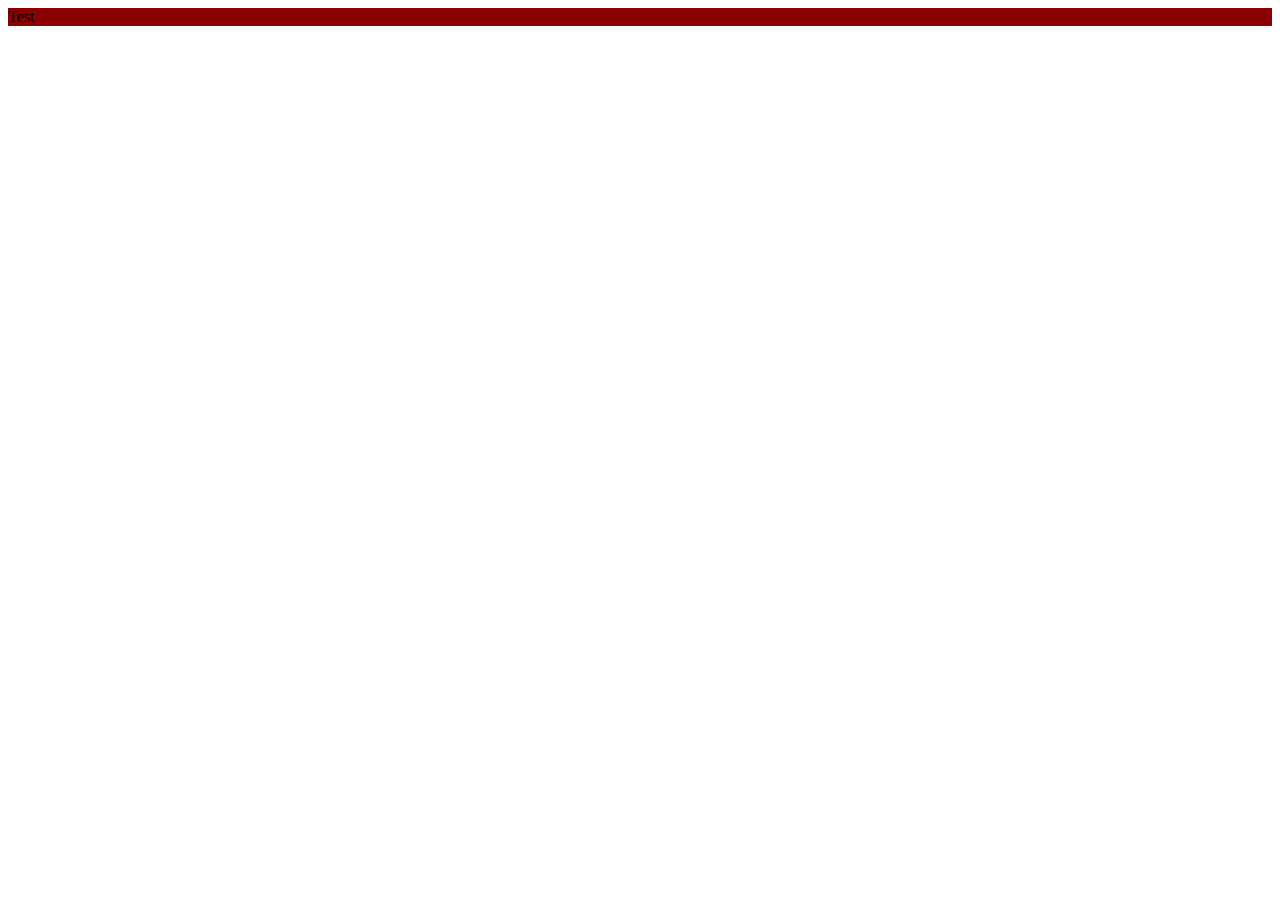
==== commit 16db0100: "js" ====
--- a/index.html
+++ b/index.html
@@ -1,75 +1,12 @@
-
-<!DOCTYPE html> <html lang="ru"> <head> <title>Насадка со смещенной осью BBS12C2-OA AEG 4932430221 в Санкт-Петербурге купить по низкой цене: отзывы, характеристики, фото, инструкция</title> <meta http-equiv="Content-Type" content="text/html; charset=utf-8"><script type="text/javascript">(window.NREUM || (NREUM = {})).init = {privacy:{cookies_enabled:false}}; (window.NREUM || (NREUM = {})).loader_config = {licenseKey:"f64ff90bb5", applicationID:"25622096"}; window.NREUM || (NREUM = {}), __nr_require = function(e, t, n){function r(n){if (!t[n]){var i = t[n] = {exports:{}}; e[n][0].call(i.exports, function(t){var i = e[n][1][t]; return r(i || t)}, i, i.exports)}return t[n].exports}if ("function" == typeof __nr_require)return __nr_require; for (var i = 0; i < n.length; i++)r(n[i]); return r}({1:[function(e, t, n){function r(){}function i(e, t, n){return function(){return o(e, [u.now()].concat(c(arguments)), t?null:this, n), t?void 0:this}}var o = e("handle"), a = e(6), c = e(7), f = e("ee").get("tracer"), u = e("loader"), s = NREUM; "undefined" == typeof window.newrelic && (newrelic = s); var d = ["setPageViewName", "setCustomAttribute", "setErrorHandler", "finished", "addToTrace", "inlineHit", "addRelease"], p = "api-", l = p + "ixn-"; a(d, function(e, t){s[t] = i(p + t, !0, "api")}), s.addPageAction = i(p + "addPageAction", !0), s.setCurrentRouteName = i(p + "routeName", !0), t.exports = newrelic, s.interaction = function(){return(new r).get()}; var m = r.prototype = {createTracer:function(e, t){var n = {}, r = this, i = "function" == typeof t; return o(l + "tracer", [u.now(), e, n], r), function(){if (f.emit((i?"":"no-") + "fn-start", [u.now(), r, i], n), i)try{return t.apply(this, arguments)} catch (e){throw f.emit("fn-err", [arguments, this, e], n), e} finally{f.emit("fn-end", [u.now()], n)}}}}; a("actionText,setName,setAttribute,save,ignore,onEnd,getContext,end,get".split(","), function(e, t){m[t] = i(l + t)}), newrelic.noticeError = function(e, t){"string" == typeof e && (e = new Error(e)), o("err", [e, u.now(), !1, t])}}, {}], 2:[function(e, t, n){function r(){return c.exists && performance.now?Math.round(performance.now()):(o = Math.max((new Date).getTime(), o)) - a}function i(){return o}var o = (new Date).getTime(), a = o, c = e(8); t.exports = r, t.exports.offset = a, t.exports.getLastTimestamp = i}, {}], 3:[function(e, t, n){function r(e, t){var n = e.getEntries(); n.forEach(function(e){"first-paint" === e.name?d("timing", ["fp", Math.floor(e.startTime)]):"first-contentful-paint" === e.name && d("timing", ["fcp", Math.floor(e.startTime)])})}function i(e, t){var n = e.getEntries(); n.length > 0 && d("lcp", [n[n.length - 1]])}function o(e){e.getEntries().forEach(function(e){e.hadRecentInput || d("cls", [e])})}function a(e){if (e instanceof m && !g){var t = Math.round(e.timeStamp), n = {type:e.type}; t <= p.now()?n.fid = p.now() - t:t > p.offset && t <= Date.now()?(t -= p.offset, n.fid = p.now() - t):t = p.now(), g = !0, d("timing", ["fi", t, n])}}function c(e){d("pageHide", [p.now(), e])}if (!("init"in NREUM && "page_view_timing"in NREUM.init && "enabled"in NREUM.init.page_view_timing && NREUM.init.page_view_timing.enabled === !1)){var f, u, s, d = e("handle"), p = e("loader"), l = e(5), m = NREUM.o.EV; if ("PerformanceObserver"in window && "function" == typeof window.PerformanceObserver){f = new PerformanceObserver(r); try{f.observe({entryTypes:["paint"]})} catch (v){}u = new PerformanceObserver(i); try{u.observe({entryTypes:["largest-contentful-paint"]})} catch (v){}s = new PerformanceObserver(o); try{s.observe({type:"layout-shift", buffered:!0})} catch (v){}}if ("addEventListener"in document){var g = !1, y = ["click", "keydown", "mousedown", "pointerdown", "touchstart"]; y.forEach(function(e){document.addEventListener(e, a, !1)})}l(c)}}, {}], 4:[function(e, t, n){function r(e, t){if (!i)return!1; if (e !== i)return!1; if (!t)return!0; if (!o)return!1; for (var n = o.split("."), r = t.split("."), a = 0; a < r.length; a++)if (r[a] !== n[a])return!1; return!0}var i = null, o = null, a = /Version\/(\S+)\s+Safari/; if (navigator.userAgent){var c = navigator.userAgent, f = c.match(a); f && c.indexOf("Chrome") === - 1 && c.indexOf("Chromium") === - 1 && (i = "Safari", o = f[1])}t.exports = {agent:i, version:o, match:r}}, {}], 5:[function(e, t, n){function r(e){function t(){e(a && document[a]?document[a]:document[i]?"hidden":"visible")}"addEventListener"in document && o && document.addEventListener(o, t, !1)}t.exports = r; var i, o, a; "undefined" != typeof document.hidden?(i = "hidden", o = "visibilitychange", a = "visibilityState"):"undefined" != typeof document.msHidden?(i = "msHidden", o = "msvisibilitychange"):"undefined" != typeof document.webkitHidden && (i = "webkitHidden", o = "webkitvisibilitychange", a = "webkitVisibilityState")}, {}], 6:[function(e, t, n){function r(e, t){var n = [], r = "", o = 0; for (r in e)i.call(e, r) && (n[o] = t(r, e[r]), o += 1); return n}var i = Object.prototype.hasOwnProperty; t.exports = r}, {}], 7:[function(e, t, n){function r(e, t, n){t || (t = 0), "undefined" == typeof n && (n = e?e.length:0); for (var r = - 1, i = n - t || 0, o = Array(i < 0?0:i); ++r < i; )o[r] = e[t + r]; return o}t.exports = r}, {}], 8:[function(e, t, n){t.exports = {exists:"undefined" != typeof window.performance && window.performance.timing && "undefined" != typeof window.performance.timing.navigationStart}}, {}], ee:[function(e, t, n){function r(){}function i(e){function t(e){return e && e instanceof r?e:e?f(e, c, o):o()}function n(n, r, i, o){if (!p.aborted || o){e && e(n, r, i); for (var a = t(i), c = v(n), f = c.length, u = 0; u < f; u++)c[u].apply(a, r); var d = s[w[n]]; return d && d.push([b, n, r, a]), a}}function l(e, t){h[e] = v(e).concat(t)}function m(e, t){var n = h[e]; if (n)for (var r = 0; r < n.length; r++)n[r] === t && n.splice(r, 1)}function v(e){return h[e] || []}function g(e){return d[e] = d[e] || i(n)}function y(e, t){u(e, function(e, n){t = t || "feature", w[n] = t, t in s || (s[t] = [])})}var h = {}, w = {}, b = {on:l, addEventListener:l, removeEventListener:m, emit:n, get:g, listeners:v, context:t, buffer:y, abort:a, aborted:!1}; return b}function o(){return new r}function a(){(s.api || s.feature) && (p.aborted = !0, s = p.backlog = {})}var c = "nr@context", f = e("gos"), u = e(6), s = {}, d = {}, p = t.exports = i(); p.backlog = s}, {}], gos:[function(e, t, n){function r(e, t, n){if (i.call(e, t))return e[t]; var r = n(); if (Object.defineProperty && Object.keys)try{return Object.defineProperty(e, t, {value:r, writable:!0, enumerable:!1}), r} catch (o){}return e[t] = r, r}var i = Object.prototype.hasOwnProperty; t.exports = r}, {}], handle:[function(e, t, n){function r(e, t, n, r){i.buffer([e], r), i.emit(e, t, n)}var i = e("ee").get("handle"); t.exports = r, r.ee = i}, {}], id:[function(e, t, n){function r(e){var t = typeof e; return!e || "object" !== t && "function" !== t? - 1:e === window?0:a(e, o, function(){return i++})}var i = 1, o = "nr@id", a = e("gos"); t.exports = r}, {}], loader:[function(e, t, n){function r(){if (!E++){var e = b.info = NREUM.info, t = p.getElementsByTagName("script")[0]; if (setTimeout(u.abort, 3e4), !(e && e.licenseKey && e.applicationID && t))return u.abort(); f(h, function(t, n){e[t] || (e[t] = n)}); var n = a(); c("mark", ["onload", n + b.offset], null, "api"), c("timing", ["load", n]); var r = p.createElement("script"); r.src = "https://" + e.agent, t.parentNode.insertBefore(r, t)}}function i(){"complete" === p.readyState && o()}function o(){c("mark", ["domContent", a() + b.offset], null, "api")}var a = e(2), c = e("handle"), f = e(6), u = e("ee"), s = e(4), d = window, p = d.document, l = "addEventListener", m = "attachEvent", v = d.XMLHttpRequest, g = v && v.prototype; NREUM.o = {ST:setTimeout, SI:d.setImmediate, CT:clearTimeout, XHR:v, REQ:d.Request, EV:d.Event, PR:d.Promise, MO:d.MutationObserver}; var y = "" + location, h = {beacon:"bam.nr-data.net", errorBeacon:"bam.nr-data.net", agent:"js-agent.newrelic.com/nr-1184.min.js"}, w = v && g && g[l] && !/CriOS/.test(navigator.userAgent), b = t.exports = {offset:a.getLastTimestamp(), now:a, origin:y, features:{}, xhrWrappable:w, userAgent:s}; e(1), e(3), p[l]?(p[l]("DOMContentLoaded", o, !1), d[l]("load", r, !1)):(p[m]("onreadystatechange", i), d[m]("onload", r)), c("mark", ["firstbyte", a.getLastTimestamp()], null, "api"); var E = 0}, {}], "wrap-function":[function(e, t, n){function r(e){return!(e && e instanceof Function && e.apply && !e[a])}var i = e("ee"), o = e(7), a = "nr@original", c = Object.prototype.hasOwnProperty, f = !1; t.exports = function(e, t){function n(e, t, n, i){function nrWrapper(){var r, a, c, f; try{a = this, r = o(arguments), c = "function" == typeof n?n(r, a):n || {}} catch (u){p([u, "", [r, a, i], c])}s(t + "start", [r, a, i], c); try{return f = e.apply(a, r)} catch (d){throw s(t + "err", [r, a, d], c), d} finally{s(t + "end", [r, a, f], c)}}return r(e)?e:(t || (t = ""), nrWrapper[a] = e, d(e, nrWrapper), nrWrapper)}function u(e, t, i, o){i || (i = ""); var a, c, f, u = "-" === i.charAt(0); for (f = 0; f < t.length; f++)c = t[f], a = e[c], r(a) || (e[c] = n(a, u?c + i:i, o, c))}function s(n, r, i){if (!f || t){var o = f; f = !0; try{e.emit(n, r, i, t)} catch (a){p([a, n, r, i])}f = o}}function d(e, t){if (Object.defineProperty && Object.keys)try{var n = Object.keys(e); return n.forEach(function(n){Object.defineProperty(t, n, {get:function(){return e[n]}, set:function(t){return e[n] = t, t}})}), t} catch (r){p([r])}for (var i in e)c.call(e, i) && (t[i] = e[i]); return t}function p(t){try{e.emit("internal-error", t)} catch (n){}}return e || (e = i), n.inPlace = u, n.flag = a, n}}, {}]}, {}, ["loader"]);</script>  <meta name="keywords" content="насадка со смещенной осью bbs12c2-oa aeg 4932430221 в Санкт-Петербурге, опт, прайс-лист, каталог">   <meta name="description" content="Купить насадку со смещенной осью bbs12c2-oa aeg 4932430221 с бесконтактной доставкой в Санкт-Петербурге по низким ценам : описание, отзывы. Индивидуальный подход для каждого покупателя - звоните!!!">   <meta name="viewport" content="width=device-width">  <meta name="googlebot" content="noindex, nofollow">  <meta name="SKYPE_TOOLBAR" content="SKYPE_TOOLBAR_PARSER_COMPATIBLE"> <meta content="telephone=no" name="format-detection">  <meta property="og:site_name" content="ВсеИнструменты.Ру"> <meta property="og:type" content="website"> <meta property="og:url" content="https://spb.vseinstrumenti.ru/rashodnie-materialy/instrument/dlya-gaykovertov-i-shurupovertov/osnastka-i-prisposobleniya/aeg/nasadka-so-smeschennoj-osyu-bbs12c2-oa-4932430221/"> <meta property="og:title" content=""> <meta property="og:description" content="Насадка со смещенной осью BBS12C2-OA AEG 4932430221 в Санкт-Петербурге купить по низкой цене: отзывы, характеристики, фото, инструкция">    <meta property="og:image" content="https://cdn.vseinstrumenti.ru/images/goods/rashodnie-materialy/instrument/889576/1000x1000/51546401.jpg">    <link rel="dns-prefetch" href="//googletagmanager.com"/> <link rel="dns-prefetch" href="//cdn.retailrocket.ru"/> <link rel="dns-prefetch" href="//eu-sonar.sociomantic.com"/> <link rel="dns-prefetch" href="//google-analytics.com"/> <style>body{background:#fff;font-size:13px;color:#000;font-family:"Roboto",sans-serif;line-height:16px;min-width:1000px}.page{width:1000px;margin:0 auto;background:#fff;padding:0 15px 6px 15px}.page-content{padding-top:15px}#header{position:relative;padding-bottom:1px}#header .phones ul{list-style:none;padding:0;margin:0}#header .phones .header-phone{display:block;font-size:20px;font-weight:700;color:#d60000;line-height:21px}#header .panelBottomMyPcabInfo{padding:15px;min-width:234px;box-sizing:border-box}#header .panelBottomMyPcabInfo p{margin:10px 0}#header .line{width:100%;background:#ccc;height:1px;margin:14px 0}#catalogSearchBox{height:51px;background:#e9e9e9;border-top:1px solid #d1d2d3;border-bottom:1px solid #d1d2d3;position:relative;min-width:1005px;padding:0 5px}#catalogSearchBox.fixed{position:fixed;top:0;left:0;right:0;z-index:703;box-shadow:0 2px 3px rgba(0,0,0,.3)}#catalogSearchBox.fixed.fixed-banner{top:38px}#catalogSearchBox.-hidden{display:none}#catalogSearchBox>.page{background-color:inherit}#catalogSearchBox .action{width:100px;cursor:pointer;position:relative}#catalogSearchBox ul.actionUl li a{text-decoration:none;color:#333}#catalogSearchBox ul.actionUl li a:hover{text-decoration:underline;color:#1280bc}#catalogSearchBox ul.actionUl li{margin-bottom:10px}#catalogSearchBox ul.actionUl li:last-child{margin-bottom:0}#catalogSearchBox .action .-actions{margin:1px 3px 0 0;width:17px;height:17px;vertical-align:middle;fill:#d60000}#catalogSearchBox .action .textAction span{border-bottom:1px dotted #000}#catalogSearchBox .action:hover .textAction span{color:#d60000;border-bottom:1px dotted}#catalogSearchBox .actionPopup ul{padding:0;margin:0;list-style:none}#catalogSearchBox #topSearch{padding-top:4px;height:38px}#catalogSearchBox #topSearch input[name=what]{float:left}#catalogSearchBox #topSearch input[name=what]{border:1px solid #d1d2d3;height:31px;line-height:1em;width:373px;color:#666;box-shadow:inset 0 0 2px rgba(0,0,0,.1);padding:0 30px 0 8px;border-radius:3px 0 0 3px}#catalogSearchBox #topSearch input[name=what]::-ms-clear{display:none}.vi-input{border:1px solid #d1d2d3;height:31px;line-height:1em;font-size:13px;padding:0;box-shadow:inset 0 0 2px rgba(0,0,0,.1);border-radius:3px;box-sizing:content-box}.vi-input:focus{color:#333;border:1px solid #efc168;outline:0}#catalogSearchBox #topSearch input[name=what]:focus{color:#333;border:1px solid #efc168;outline:0}#catalogSearchBox #topSearch span.searchSubmit{float:left;display:flex;justify-content:center;align-items:center;border-radius:0 3px 3px 0;width:36px;height:33px;background:#696969 linear-gradient(to bottom,#696969,#515151);cursor:pointer}#catalogSearchBox #topSearch span.searchSubmit .-search{margin:0 0 1px 1px;width:14px;height:14px;fill:#fff}#catalogSearchBox a.basket{text-decoration:none;color:#000;width:210px;margin-left:2px;line-height:17px}#catalogSearchBox a.basket .-cart{vertical-align:middle;margin:0 0 0 13px;width:30px;height:25px;fill:#d60000}#catalogSearchBox a.basket .inCart{border-bottom:1px solid #000}#catalogSearchBox a.basket:hover .inCart{border-bottom:1px solid;color:#d60000}.menuClassCenterTop{padding:0;margin:0 0 10px 0;border:1px solid #d1d2d3;border-radius:8px;background-color:#f4f4f4;display:block;height:41px}.menuClassCenterTop .classesMore{display:flex;align-items:center}.menuClassCenterTop .classesMore::after{content:'';margin-left:4px;border-left:4px solid transparent;border-right:4px solid transparent;border-top:4px solid #d60000;width:0;height:0}.menuClassCenterTop table{border-spacing:0;height:41px;padding:0;border:0;margin:0}.menuClassCenterTop td{max-width:150px;text-align:center;vertical-align:middle;padding:3px 6px;font-size:12px;color:#333;border-left:1px dotted #d1d2d3;height:33px}.menuClassCenterTop td:first-child{border-left:none}.menuClassCenterTop td a{text-decoration:none;color:#333}.cl{clear:both}#saleMenu .subCatConteiner{display:none;padding-left:10px;padding-top:8px}.content .parent{display:inline-block;width:25%;float:left;height:53px;position:relative;margin-bottom:-8px;overflow:hidden}a.wrap{border:1px solid #ded8cc;background-color:#f7f6f2;color:#378eda;text-align:center;font-size:14px;font-weight:700;text-decoration:none;position:absolute;left:0;right:0;height:51px;border-radius:13px 13px 0 0}.content .SpanName{width:100%;display:table;zoom:1}a.wrap div.SpanName div{line-height:17px;height:51px;width:100%;vertical-align:middle;display:table-cell}.column-left{float:left;position:relative;width:216px;margin-right:15px}.column-left+.content{float:right;width:769px}.nav{margin:10px 0 20px 0;padding-top:0;font-size:13px;color:#999}.fs-10{font-size:10px}.fs-11{font-size:11px!important}.fs-15{font-size:15px!important}.fs-25{font-size:25px}.lh-18{line-height:18px}.m-0{margin:0}.mt-5{margin-top:5px!important}.mt-15{margin-top:15px!important}.mb-17{margin-bottom:17px!important}.mb-20{margin-bottom:20px!important}.mb-25{margin-bottom:25px!important}.mb-26{margin-bottom:26px!important}.mr-10{margin-right:10px!important}.pdt-10{padding-top:10px}.valign-m{vertical-align:middle}.dspl_ib.valign-m{vertical-align:middle!important}.fst-b{font-weight:700}.dspl_fl{float:left}.dspl_b{display:block}.dspl_n{display:none}.abs-pos{left:0;position:absolute}.rel-pos{position:relative}.dspl_ib{vertical-align:top;display:inline-block}.hidden{display:none!important}.tile-block{display:flex;flex-wrap:wrap}.tile-box{display:flex;flex-basis:184px;max-width:184px;position:relative;font-size:12px;min-width:184px;border:solid 1px #ccc;border-radius:6px;padding:0 11px 11px;box-sizing:border-box;margin-right:11px;margin-top:11px}.tile-box:nth-child(4n+4){margin-right:0}.tile .buttons .svg-icon,.list-box .buttons .svg-icon{margin-right:8px;width:16px;height:16px;fill:#fff}.adfoxSubNavBlock{width:1000px;margin:0;padding-top:1px}body{font:13px "Roboto",sans-serif;color:#000;margin:0;width:100%;display:block}html{overflow-x:hidden}input,select,textarea{border:1px solid #ccc;color:#333;font-size:13px}.-w33{width:33%}.-vaT{vertical-align:top}.buy-kit .svg-icon{width:16px;height:16px;fill:#fff;margin-right:10px}a,a:active,a:visited{color:#1280bc;text-decoration:underline}.rashListBuy .svg-icon{width:16px;height:16px;fill:#d60000}.rashodka-list .deliveryPickup .svg-icon{width:10px;height:16px}.rashodka-list .deliveryByAuto .svg-icon{width:16px;height:12px}.arrowLeftBlue.disabled,.arrowRightBlue.disabled,.redScrollNext.disabled,.redScrollPrev.disabled{visibility:hidden}.commonPagination{display:flex;justify-content:flex-end;font-weight:700;font-size:13px;color:#000}.commonPagination .sprArrow{display:flex;justify-content:center;align-items:center;border-radius:50%;width:24px;height:24px;font-size:13px;background:#999}.commonPagination .sprArrow:hover{background:#d60000}.commonPagination a{display:flex;justify-content:center;align-items:center;width:24px;height:24px;text-align:center;text-decoration:none!important;color:#000!important}.commonPagination .currentPaging{color:#fff;background:#d60000}.commonPagination .-arrow-right,.commonPagination .-arrow-left{width:8px;height:12px;fill:#fff}.commonPagination .-arrow-left{margin-right:2px}.commonPagination .-arrow-right{margin-left:2px}.sprListing{display:flex;justify-content:center;align-items:center;border-radius:3px;width:31px;height:29px;cursor:pointer}.listing-control-panel{display:flex;justify-content:flex-end}.sprListing .svg-icon{width:18px;height:17px;fill:#999}.sprListing.-active{background-color:#eee}.contact_page_top_l .sendFeedback{margin-top:23px}.contact_page_top>.contact_page_top_l>span[itemprop=telephone]{font-size:21px}.contact_page_top>.contact_page_top_l>h3{margin-bottom:3px;font-size:15px}.contact_page_top>.contact_page_top_l>.worktime-item{font-size:15px}#foundQuant1{width:242px;height:18px;position:absolute;white-space:nowrap;z-index:10;color:#000;font-size:13px;font-weight:400;padding:8px 0 8px 17px;display:none}#found_count1{font-weight:700}.podbor_rule{width:327px;margin-top:10px!important}.podbor_item .ui-slider .ui-widget-header{background-color:#d60000}.podborSliderDelim{background:#999;height:11px;width:1px;position:absolute;z-index:10;top:-2px}.podbor_text_inp{height:45px}.podbor_item .ui-corner-all{border-radius:0}.podbor_item .ui-slider-horizontal{height:9px;border:0}.podbor_item .ui-slider-handle{position:absolute;display:flex;flex-direction:column;border:0;margin:16px 0 0 -4px;width:8px!important;height:12px!important;cursor:pointer;outline:0}.podbor_item .ui-slider-handle::before,.podbor_item .ui-slider-handle::after{content:''}.podbor_item .ui-slider-handle::before{border-left:4px solid transparent;border-right:4px solid transparent;border-bottom:4px solid #aaa;width:0;height:0}.podbor_item .ui-slider-handle::after{width:8px;height:8px;background-color:#aaa}.podbor_item .ui-slider-handle:hover::before{border-bottom-color:#999}.podbor_item .ui-slider-handle:hover::after{background-color:#999}.podbor_input{font-size:11px;line-height:18px;padding-left:5px;margin-top:7px;height:18px;width:50px}.podbor_input:active,.podbor_input:focus{border:1px solid #efc168}ul.cats_subitems,ul.cats_subitems2{margin:0;padding:0;list-style-type:none!important}.cats_subitems.podbor-by-actions{display:inline-block;max-width:100%}.cats_subitems.podbor-by-actions li{margin-left:12px}.podborItemBlock .checkbox-text{margin:0 3px;font-weight:700}.podborItemBlock{border-bottom:1px solid #d1d2d3;margin-top:7px;padding:0 5px 10px 6px;text-align:center}.podborItemBlock.-top{padding-bottom:25px}.podborTable{border:1px solid #d1d2d3;border-radius:8px}td.corner{width:12px}.blockHead{font-size:15px;color:#2c2c2c;font-weight:700;margin-bottom:9px;display:inline-block}.blockHeadFolded{font-size:17px;color:#0063be;font-weight:700;border-bottom:1px dashed #0063be;cursor:pointer}.subBlockName{font-weight:700;line-height:16px}.podborItemBlock .podbor_item{text-align:left}.podborItemBlock .podbor_item .helper-window-wrapper{display:inline-flex;vertical-align:middle;z-index:unset}.podbor_range_possible{display:none;width:100%;height:100%;background:0 0 #f8a6a6!important;z-index:30;opacity:.4}.contact_page_top h3{padding:0;margin:0 0 8px;font-size:18px;line-height:22px;font-weight:700}.contact_page_top_l{float:left;width:440px}.contact_page_top_l p{line-height:16px}.contact_page_top_r{float:right;width:261px}.card-basket-block-new{background-color:#f4f4f4;border:1px solid #b9b7b7;font-size:13px;color:#666;padding:12px 15px 15px 15px;border-radius:6px}.card-basket-block-new .retale-sale{padding-bottom:11px;margin-bottom:11px;border-bottom:1px solid #ccc}.card-basket-block-new .retail-sale-price{font-size:30px;font-weight:700;color:#d60000}.card-basket-block-new .retail-sale-currency{font-size:11px;color:#d60000}.is-customer-image{position:absolute;text-align:center;left:calc(50% - 205px);top:calc(100% - 26px);background:rgba(0,0,0,.6);color:#fff;padding:6px 8px;border-radius:4px;box-sizing:border-box;letter-spacing:.51px;font-size:11px;z-index:1}#b-product-info h1{font-size:25px;font-weight:700;margin:0 0 15px 0}#goods-print-link{float:right;margin-top:5px}#b-product-info .above-image-block{padding:0 0 5px 0;margin:-4px 0 0 0;position:relative;font-size:13px;height:25px}#b-product-info .above-image-block .wtis-id{position:absolute;left:0;width:170px;display:inline-block}#b-product-info .above-image-block .wtis-id-name{color:#666}#b-product-info .above-image-block .wtis-id-value{color:#d60000;font-weight:700}#b-product-info .above-image-block .rating{display:inline-block;width:190px;position:absolute;left:172px}#b-product-info .above-image-block .rating .vote-wrap{display:inline-block;top:1px;margin-right:-5px}#b-product-info .above-image-block .blockAttributesBottom{display:inline-block;width:360px;position:absolute;left:369px;top:-3px}#b-product-info .above-image-block .blockAttributesBottom .hover-no-color:hover{color:#666!important}#b-product-info .above-image-block .favorites{display:inline-block;position:absolute;left:751px;top:0}#b-product-info .above-image-block .favorites .link{margin-left:15px}#b-product-info .above-image-block .favorites .-like{position:absolute;margin-top:1px;left:-7px;fill:#fff;stroke:#999;stroke-width:4px}#b-product-info .above-image-block .favorites:hover .-like.-active{stroke:#d60000}#b-product-info .above-image-block .favorites .-like.-active{fill:#d60000;stroke:#d60000}#b-product-info .above-image-block .compare-block{display:inline-block;position:absolute;left:905px;top:-1px}#b-product-info .above-image-block .compare-block input{margin:0 3px 0 0}#b-product-info .previews-container{float:left;width:50px;margin-right:20px}#b-product-info .previews-container .previews{position:relative}#b-product-info .previews-container .previews-body{overflow:hidden;height:400px;width:52px;margin:5px 0 0 0;position:relative}#b-product-info .image-block{position:relative;float:left;width:660px;height:450px}#b-product-info .image-block .image{width:461px;height:415px;position:absolute;left:91px;top:16px;text-decoration:none}#b-product-info .image-block .image.with-link{left:0;top:0}#b-product-info .best-description{margin:-4px 0 21px 0;font-size:15px;font-weight:700;color:#da0000}#b-product-info .right-block{float:right;width:266px}#b-product-info .right-block .card-basket-block-new{border-radius:6px;color:#666;font-size:13px;background-color:#f4f4f4;border:1px solid #ccc;margin-bottom:10px}#b-product-info .right-block .card-basket-block-new .saled-price{margin-bottom:6px}#b-product-info .right-block .card-basket-block-new .saled-price-value{font-size:20px;text-decoration:line-through;color:#666}#b-product-info .saled-price-currency{font-size:18px;color:#666}#b-product-info .saled-price-currency.-retail-sale{margin-left:4px}#b-product-info .saled-price__opt-discount{background-color:#3caa3c;border-radius:4px;color:#fff;font:700 13px/24px inherit;text-align:center;width:126px;float:right}.card-basket-block-new .badge_saled-price{background-color:#3caa3c;border-radius:4px;color:#fff;text-align:center;font:700 13px/26px "Roboto",sans-serif;height:24px;float:right;width:55px}#b-product-info .right-block .card-basket-block-new .price-value{font-size:30px;font-weight:700;color:#000}#b-product-info .right-block .card-basket-block-new .price-currency{font-size:20px;color:#000}#b-product-info .right-block .card-basket-block-new .by-measure{color:#666;font-size:13px}#b-product-info .right-block .card-basket-block-new .black-friday-block__body .by-measure{color:#fff;font-size:13px}#b-product-info .right-block .card-basket-block-new .last-price{font-size:13px;color:#666;margin-top:6px;margin-bottom:8px}#b-product-info .right-block .card-basket-block-new .shield-row{margin:2px 0 10px -16px}#b-product-info .right-block .card-basket-block-new .onlySelfDelivery{text-transform:uppercase;font-size:13px;font-weight:700;color:#fff;background-color:#3daa3d;padding:6px 17px 5px 15px;display:inline-block;border-radius:0 4px 4px 0}#b-product-info .right-block .delivery-block{color:#666;margin-top:14px;margin-bottom:31px}#b-product-info .right-block .delivery-block .card-delivery{display:flex;margin:9px 17px 14px 15px;font-size:13px;color:#666}.card-delivery .-truck{flex-shrink:0;margin-right:8px;width:16px;height:14px;fill:#d60000}#b-product-info .right-block .delivery-block .card-self-delifery{display:flex;margin:10px 15px 15px 15px;font-size:13px;color:#666}.card-self-delifery .-gps{flex-shrink:0;margin:0 10px 0 2px;width:12px;height:16px;fill:#d60000}.card-fast-delivery{display:flex;margin:15px 17px 14px 15px}.card-fast-delivery .-rocket{flex-shrink:0;margin-right:8px;width:16px;height:19px;fill:#d60000}.card-fast-delivery .name{flex-grow:8}.card-fast-delivery .name .link{cursor:pointer}.card-present-analog{border:1px solid #d60000;border-radius:6px;margin-top:20px;margin-bottom:15px;padding:11px 15px 14px 15px;min-height:74px;font-size:13px}.spasibo-good-card{margin:0 0 21px 0;text-align:center}.spasibo-bonus-amount{font-size:11px;display:inline-block;cursor:pointer;max-width:72px}.spasibo-in-card{background:url(/res/img/paymentMethods/sberbank-spasibo.svg) no-repeat center;background-size:contain;height:20px;width:72px;margin-top:3px;cursor:pointer}.good-card-right{display:flex;flex-direction:column;align-items:flex-end;float:right;margin:16px 26px 0 0}.help-holder{position:absolute;z-index:106;bottom:22px;left:calc(50% - 120px);transition:visibility .3s linear,transform .3s ease,opacity .3s ease;transform:translate(0)}.-hide{visibility:hidden;opacity:0}.topListing{border-bottom:1px solid #d1d2d3;border-top:1px solid #d1d2d3;margin-top:23px;padding:10px 0 9px}.topListing [name=sort]{width:140px;height:20px}.topListing td{line-height:21px;letter-spacing:-.1px}.topListing .orderByReviewsPage{padding-left:0}.topListing .allMagazins,.topListing .selectMagazin,.topListing .activeShopDefault{padding:0 12px;text-align:center;border-radius:6px;font-weight:700;display:inline-block}.listing-filter{border-spacing:0;width:100%}.listing-filter .listingblock.-wide{width:515px}.listing-filter .listingblock.-w33{width:33.3333%}.listing-filter .listingblock.-w50{width:50%}.w1000{width:1000px;margin:0 auto}.StepBodyTop{height:104px;background-color:#fff;box-shadow:0 0 5px rgba(0,0,0,.4)}.order-nav{position:absolute;top:55px;z-index:1000;display:flex;flex-wrap:wrap;left:196px;box-sizing:border-box;border-top:1px solid #ccc;width:767px;height:43px;overflow:hidden;counter-reset:order-nav;justify-content:space-between}.order-nav .item{box-sizing:border-box;height:41px;line-height:43px;font-size:15px;text-align:left;padding-left:32px;background:#fff;position:relative;color:#000;text-decoration:none}.order-nav .item.data-item{width:90px}.order-nav .item.contragent-item{width:112px}.order-nav .item.contact-data-item{width:182px}.order-nav .item.delivery-item{width:112px}.order-nav .item.payment-item{width:86px}.order-nav .item.confirm-item{width:202px}.order-nav .item.-active{color:#d60000;font-weight:700}.order-nav .item:first-child.-active .arrow::before,.order-nav .item:first-child.-active .arrow::after,.order-nav .item:first-child .arrow::before,.order-nav .item:first-child .arrow::after,.order-nav .item:first-child .arrow{display:none}.order-nav .icon-arrow{display:inline-block;width:8px!important;height:24px!important;position:relative;top:10px}.order-nav .icon-arrow::before,.order-nav .icon-arrow::after,.order-nav .icon-arrow:hover::before,.order-nav .icon-arrow:hover::after{background-color:#999!important;width:13px!important;height:2px!important}.order-nav .item .arrow{width:0;height:0;border-style:solid;border-width:20.5px 0 20.5px 14px;border-color:transparent transparent transparent #fff;position:absolute;top:0;left:0}.order-nav .item.-active+.item .arrow{border-color:transparent transparent transparent #f4f4f4}.order-nav .item.-active+.item .arrow::before,.order-nav .item.-active+.item .arrow::after{box-shadow:-.4px 0 2px 0 #d2d2d2}.order-nav .item .arrow::before,.order-nav .item .arrow::after{content:'';position:absolute;display:inline-block;width:1px;height:26px;background-color:#ccc;left:-8px}.order-nav .item .arrow::after{transform:rotate(-34deg);top:-23px}.order-nav .item .arrow::before{transform:rotate(34deg);top:-2px}.order-nav .item::before{counter-increment:order-nav;content:counter(order-nav);width:21px;height:21px;display:inline-block;background-color:#999;border-radius:50%;text-align:center;color:#fff;line-height:21px;position:absolute;margin:12px 0 0 0;left:0}.order-nav .item.-done .icon-checked{background-color:#090;border-radius:50%;width:21px;height:21px;display:inline-block;text-align:center;color:#fff;line-height:21px;position:absolute;margin:12px 0 0 0;left:0}.order-nav .item.-done .icon-checked .svg-icon{width:14px;height:14px;fill:#fff;margin-top:3px}.order-nav .item.-active::before{background-color:#d60000}.StepBodyTop .w1000{height:100px;position:relative}.StepBlockLogo{float:left;padding:12px 0 0 0}.StepBlockLogo img{width:148px;height:76px;border:0}.StepBodyTopTel{position:absolute;top:11px;left:195px}.StepBodyTopTel dl{padding:0;margin:0}.StepBodyTopTel dl dt{padding:0;margin:0;float:left;font-size:25px;font-weight:700;height:30px;line-height:30px}.StepBodyTopTel dl dd{padding:2px 0 0 62px;margin:0;float:left;font-size:11px;color:#666;line-height:13px}.StepBodyTopBasket{position:absolute;left:794px;top:9px}.StepBodyBasket{position:relative}.StepBodyTopBasket a:link,.StepBodyTopBasket a:visited{text-decoration:none;color:#000}.StepBodyTopBasket a:hover{color:#d60000}.iconBasket{display:block;width:30px;height:24px;position:absolute;left:-36px;top:5px}.iconBasket svg{fill:#999;width:100%;height:100%}#login-btn .svg-icon,#reg-btn .svg-icon,[data-tab=phone] .svg-icon{margin:1px 0 0 8px;width:8px;height:12px;fill:#fff}#saleMenu .mainCatConteiner{margin-bottom:16px}.fl,.flc{display:flex!important;float:none!important}.fs-12{font-size:12px!important}.ns .button-new-flat,.ns .button-new-grey,.ns .button-new-red{display:inline-flex;border:0!important;border-radius:6px;padding:4px 16px 6px;align-items:center;height:32px;width:fit-content;width:-moz-fit-content;box-sizing:border-box;cursor:pointer;font-size:15px;font-weight:700;font-family:Roboto,Arial,sans-serif;text-decoration:none}.ns .button-new-red{background-color:#d60000!important;background-image:linear-gradient(0deg,#c80101,#ef4141);color:#fff!important}.ns .button-new-red.-xlg{padding:8px 25px 10px;height:44px;font-size:20px}.ns .button-new-red.-lg{padding:2px 20px 5px;height:36px;font-size:18px}.ns .button-new-red.-inline{justify-content:center;padding-left:0;padding-right:0;width:100%;text-align:center}.ns .button-new-grey{background-color:#e0e0e0;background-image:linear-gradient(0deg,#e2e0e0,#fdfdfd);color:#737171!important;border:1px solid rgba(0,0,0,.2)!important}.ns .button-new-grey.-xlg{padding:8px 25px 10px;height:44px;font-size:20px}.ns .button-new-grey.-lg{padding:2px 20px 5px;height:36px;font-size:18px}.ns .button-new-grey.-inline{justify-content:center;padding-left:0;padding-right:0;width:100%;text-align:center}.city-selection{position:absolute;border-radius:7px;top:32px;left:-15px;margin-top:9px;padding:16px;min-width:276px;height:156px;box-sizing:border-box;background:#fff;filter:drop-shadow(0 2px 2px rgba(0,0,0,.5));z-index:720}.city-question{font-size:18px;margin-bottom:15px}.city-name{font-weight:700}.city-buttons{margin-bottom:12px}.city-informer{max-width:276px}.helper-window{position:absolute;display:none;filter:drop-shadow(1px 1px 4px rgba(0,0,0,.5));border-radius:6px;padding:16px 20px;width:max-content;max-width:320px;box-sizing:border-box;background-color:#fff;color:#333;font-size:13px;font-weight:400;line-height:16px}.helper-window-wrapper{position:relative;display:flex;align-items:center;z-index:100}.nav-icon{display:flex;justify-content:center;align-items:center;cursor:pointer;border:0!important}.nav-icon.-small{width:24px;height:24px}.nav-icon.-grey{background-color:#999}.nav-icon.-grey:hover,.nav-icon.-red{background-color:#d60000}.nav-icon.-green{background-color:#3caa3c}.nav-icon.-border{border-style:solid!important;border-width:2px!important;width:20px;height:20px;background-color:transparent}.nav-icon.-border.-grey{border-color:#999!important}.nav-icon.-border.-grey:hover,.nav-icon.-border.-red{border-color:#d60000!important}.nav-icon.-round{border-radius:50%}.nav-icon.-transparent{background-color:transparent!important}.nav-icon.-helper{position:relative;width:12px;height:12px;color:#fff;cursor:pointer;background:#999;font-size:9px;font-weight:700;font-style:normal;font-stretch:normal;line-height:1;border-radius:50%}.rating-stars{display:inline-flex;flex-wrap:nowrap;align-items:center;justify-content:flex-start;flex-direction:row-reverse;height:15px;width:80px;flex:0 0 80px}.rating-stars,.rating-stars .current,.rating-stars .label{background-size:16px 15px!important}.rating-stars .input{display:none}.rating-stars .label{content:"";display:block;width:16px;height:15px;margin:0;padding:0;border:0;background:url(/res/img/icon/star-grey.svg) 50% no-repeat;cursor:pointer}.rating-stars:not(:hover) input:checked~label,.rating-stars label:hover,.rating-stars label:hover~label{background:url(/res/img/icon/star-red.svg) 50% no-repeat}.rating-stars.-static{position:relative;background:url(/res/img/icon/star-grey.svg) 0 repeat-x}.rating-stars.-static .current{position:absolute;left:0;top:0;bottom:0;width:0;height:auto;max-width:100%!important;background:url(/res/img/icon/star-red.svg) 0 repeat-x}.rating-stars.-xl{height:22px;width:120px;flex:0 0 120px;background-size:24px 22px!important}.rating-stars.-xl .current,.rating-stars.-xl .label{background-size:24px 22px!important}.rating-stars.-l{height:20px;width:110px;flex:0 0 110px;background-size:22px 20px!important}.rating-stars.-l .current,.rating-stars.-l .label{background-size:22px 20px!important}.rating-stars.-m{height:13px;width:70px;flex:0 0 70px;background-size:14px 13px!important}.rating-stars.-m .current,.rating-stars.-m .label{background-size:14px 13px!important}.rating-stars.-s{height:11px;width:60px;flex:0 0 60px;background-size:12px 11px!important}.rating-stars.-s .current,.rating-stars.-s .label{background-size:12px 11px!important}.rating-stars.-xs{height:10px;width:55px;flex:0 0 55px;background-size:11px 10px!important}.rating-stars.-xs .current,.rating-stars.-xs .label{background-size:11px 10px!important}h1,h2,h3,h4,h5,h6{font-family:Roboto,sans-serif;margin:10px 0}.ns a{border-bottom:1px solid #1280bc;color:#1280bc;text-decoration:none;line-height:14px}.ns a:active,.ns a:visited{text-decoration:none}.ns .link{cursor:pointer}.ns .link.-black{color:#000;border-color:#000}.ns .link.-dotted{border-bottom:1px dotted}.ns .link.-clean{border-bottom:none}.ns .link.-dark-gray{color:#666;border-color:#666}.ns .breadcrumbs{list-style:none;margin:0;padding:0;font-size:0}.ns .breadcrumbs .separator,.ns .breadcrumbs li{font-size:13px;display:inline-block}.ns .breadcrumbs .separator,.ns .breadcrumbs li.last{color:#999}.ns .breadcrumbs a,.ns .breadcrumbs a:visited{display:inline-block;color:#666;border-bottom-color:#666;line-height:14px;text-decoration:none}.ns .breadcrumbs a:hover,.ns .breadcrumbs a:visited:hover{border-bottom-color:#d60000}.ns .breadcrumbs .separator{margin:0 7px}.text-style.-dotted{text-decoration:none;border-bottom:1px dotted}.svg-icon.-scales{width:22px;height:15px;fill:#ccc}.active .svg-icon.-scales,.svg-icon.-scales:hover{fill:#d60000}.showMoreAccount{display:flex;align-items:center}.showMoreAccount .-user{width:16px;height:24px;margin:0 2px;fill:#d60000}.card .-printer{width:16px;height:15px;fill:#999}.card-right-aside .add-to-cart-button{margin-top:8px}.card-right-aside .add-to-cart-button .svg-icon{margin-right:8px;width:20px;height:20px;fill:#fff}.card-guarantee{display:block;padding-top:3px;padding-left:24px}.card-guarantee .icon-guarantee{position:absolute;top:3px;left:0;width:16px;height:15px;fill:#d60000}.listing.categories-list{display:flex;justify-content:space-between;flex-wrap:wrap}.listing.categories-list .block{box-sizing:border-box;text-decoration:none;display:flex;flex-direction:column}.listing.categories-list .block .image{height:80px;padding:0 0 10px;display:flex;justify-content:center;align-items:center;box-sizing:border-box}.listing.categories-list .block .image img{max-height:100%;max-width:100%}.listing.categories-list .block .name{font-size:15px;font-weight:700;flex-grow:1;margin-bottom:8px;letter-spacing:-.1px;line-height:16px;text-decoration:none;color:#000;word-wrap:break-word;hyphens:auto}.listing.categories-list .block .name:first-letter{text-transform:uppercase}.listing.categories-list .block .name.-blue{color:#358eda}.listing.categories-list .block .count{font-size:14px;margin-bottom:4px;color:#000}.listing.categories-list .block .help{position:inherit;align-self:flex-end;width:12px;height:12px}.listing.categories-list .block .help-button{margin-top:0;text-decoration:none;text-align:center;margin-left:-11px;cursor:pointer}.listing.categories-list .block .help-button:after{line-height:13px;font-size:10.9px;font-weight:700}.listing.categories-list .block .help-text{width:335px;max-width:380px;word-break:keep-all;text-align:left;color:#000;box-shadow:none}.listing.categories-list .block .help-text>:first-child{margin-top:0}.listing.categories-list .block.-big{width:180px;margin-bottom:16px;padding:7px 7px 8px;text-align:center;margin-right:16px;border:1px solid #ccc;border-radius:6px}.listing.categories-list .block.-big .image{width:164px;height:115px;display:flex;justify-content:center;align-items:center}.listing.categories-list .block.-big .name{position:relative;display:block;width:100%;font-size:15px;font-weight:700;word-wrap:normal;overflow:hidden}.listing.categories-list .block.-big:nth-child(4n+4){margin-right:0}.listing.categories-list .block.-big .help{height:0}.listing.categories-list .block.-big .help-button{margin-left:-12px}.listing.categories-list .block.-medium{width:180px;margin-bottom:16px;padding:6px 8px 8px;text-align:center;border:1px solid #ccc;border-radius:6px;margin-right:16px}.listing.categories-list .block.-medium:nth-child(4n+4){margin-right:0}.listing.categories-list .block.-small{width:248px;margin-bottom:12px;padding:7px 7px 7px 11px;border:1px solid #ccc;border-radius:6px;flex-direction:row;margin-right:12px}.listing.categories-list .block.-small:nth-child(3n+3){margin-right:0}.listing.categories-list .block.-small .name{font-size:13px;margin-bottom:0;align-self:center;margin-right:10px}.listing.categories-list .block.-small .name a{text-decoration:none;color:#000}.listing.categories-list .block.-small .image{height:32px;width:32px;margin-right:8px;padding:0;margin-left:-5px}.listing.categories-list .block:hover{border-color:#d60000}body{margin:0;background:#fff;font-family:Roboto,sans-serif;line-height:1.35;font-size:13px}.left-menu{margin:7px 0 20px;padding:0;width:198px;list-style:none}.left-menu .item{padding:8px 16px 9px 20px;margin-bottom:3px;border-radius:6px;position:relative;z-index:1}.left-menu .item-link,.left-menu .item-name{font-size:15px;font-weight:400;color:#000;line-height:20px;letter-spacing:.035em;text-decoration:none;margin:0}.left-menu .item-link.-active,.left-menu .item-name.-active{font-weight:400;color:#000}.left-menu .item-wrapper{max-height:0;position:relative;overflow:hidden}.main-page-widget .certificates{width:352px}.login-tab-wrapper .field-wrapper .svg-icon{fill:#7f7f7f;width:100%;height:100%;cursor:pointer}.login-tab-wrapper .field-wrapper .svg-icon:hover{fill:#d60000}.login-tab-wrapper .field-wrapper .-password-open.svg-icon{display:block}.login-tab-wrapper .field-wrapper .-password-hide.svg-icon,.login-tab-wrapper .field-wrapper .-password-open.-active.svg-icon{display:none}.login-tab-wrapper .field-wrapper .-password-hide.-active.svg-icon{display:block}.login-tab-wrapper .field-wrapper .svg-icon-wrapper{position:absolute;width:24px;height:24px;cursor:pointer}.tag-list{display:flex;flex-wrap:nowrap;justify-content:flex-start;align-items:flex-start;margin:8px 0}.tag-list .title{display:block;padding-top:4px;margin-top:7px;font-size:13px;line-height:13px;color:#000;white-space:nowrap}.tag-list .list{display:flex;flex:1 1 100%;flex-wrap:wrap;align-items:flex-start;justify-content:flex-start;max-height:72px;position:relative;overflow:hidden}.tag-list .list .spoiler-button{display:none;position:absolute;right:0;bottom:0;min-width:90px;padding:4px 20px 5px 0;margin:7px 0 7px 12px;text-align:right;cursor:pointer}.tag-list .list .spoiler-button:after{content:"";position:absolute;right:4px;top:50%;transform:translateY(-50%) rotate(90deg);display:block;width:8px;height:12px;background:url([data-uri]) no-repeat;transition:transform .4s ease-in-out}.tag-list .list.-with-spoiler .spoiler-button{display:block}.tag-list .tag{display:block;padding:4px 11px 5px;margin:6px 0 6px 12px;font-size:13px;line-height:13px;color:#666;white-space:nowrap;text-decoration:none;border:1px solid #ccc;border-radius:12px;background:#f4f4f4;transition:all .2s ease-in-out}.page-header{display:flex;flex-direction:column;height:146px;font-size:12px}.page-header.fixed-banner{margin-top:38px}.page-header .wrap{width:1000px;display:flex;margin:0 auto}.page-header .shadow{height:4px;background:linear-gradient(0deg,#fff,#ccc)}.page-header .top{height:34px;align-items:center;position:relative}.page-header .region,.page-header .store{position:relative;line-height:34px}.page-header .region{overflow:hidden;width:200px}.page-header .store{width:210px;padding-right:20px;display:flex}.page-header .select-store{white-space:nowrap;width:210px;overflow:hidden;margin-left:5px}.page-header .select-store:after{content:"";display:block;position:absolute;top:10px;right:0;height:17px;width:45px;background:linear-gradient(90deg,rgba(255,255,255,0) 0,#fff 70%)}.page-header .icon-svg{position:relative}.page-header .icon-svg.-flag,.page-header .icon-svg.-gps{top:7px}.page-header .menu{margin:0;padding:0;width:570px;list-style:none;display:flex;justify-content:space-between}.page-header .menu .solo{padding-top:5px}.page-header .menu .drop-content{display:none;flex-direction:column;position:absolute;background:#fff;box-shadow:0 0 3px rgba(0,0,0,.5);padding:10px 10px 2px;margin-left:-9px;margin-top:5px;border-radius:0 6px 6px 6px}.page-header .menu .drop-content .link{white-space:nowrap;border:0;margin-bottom:7px}.page-header .menu .dropdown{padding:5px 9px;border-radius:6px 6px 0 0;position:relative;z-index:10}.page-header .menu .dropdown:after{content:"";position:relative;top:8px;right:-4px;border-left:4px solid transparent;border-right:4px solid transparent;border-top:4px solid #999;width:0;height:0}.page-header .menu .dropdown:before{content:"";height:15px;background:#fff;width:100%;display:none;position:absolute;margin-top:15px;margin-left:-9px;z-index:5}.page-header .menu .dropdown:hover{box-shadow:0 0 3px rgba(0,0,0,.5)}.page-header .menu .dropdown:hover:after{border-top:4px solid #d60000}.page-header .menu .dropdown:hover:before{display:block}.page-header .menu .dropdown:hover .drop-content{display:flex}.page-header .post-sale-service{display:flex;flex-direction:column}.page-header .post-sale-service .caption,.page-header .post-sale-service .phone{font-size:20px;font-weight:600;line-height:24px;color:#d60000;margin:0;border:0;width:100%}.page-header .post-sale-service .text{line-height:16px;color:#999}.page-header .base{padding-top:10px}.page-header .base .logo .to-main{border:0}.page-header .base .banner{width:248px;padding:25px 0 0 51px}.page-header .base .banner.banner-black-friday{margin:0 20px 0 35px;padding:0}.page-header .base .banner.banner-black-friday a{border-bottom:none}.page-header .base .banner.banner-vi-mechty{padding:10px 0 0 51px}.page-header .base .banner.banner-vi-mechty a{border-bottom:none}.page-header .base .phones{width:315px;padding-left:15px}.page-header .base .phones .request{display:inline-block;margin-top:10px}.page-header .user{width:190px;margin-top:8px}.page-header .user-name{max-height:40px;font-size:15px;line-height:18px;position:relative}.page-header .user-name .user-link{font-weight:700;height:auto;position:relative;overflow:hidden}.page-header .user-name .user-link:after{content:"";display:block;position:absolute;top:20px;right:0;height:17px;width:50px;background:linear-gradient(90deg,rgba(255,255,255,0) 0,#fff 70%)}.page-header .user-panel{width:224px;padding:4px}.page-header .user-link{align-items:center;height:24px}.page-header .user-order-status{display:flex;align-items:center}.page-header .user .icon-svg{margin-right:12px}.page-header .bodyBasket{display:none}.icon-svg{width:16px;height:16px;fill:#d60000}.icon-svg.-flag{width:14px;height:19px}.icon-svg.-gps{width:15px;height:18px}.icon-svg.-logo{width:180px;height:91px}.icon-svg.-user{height:24px;width:17px}.icon-svg.-oclock{height:16px;width:16px}.icon-svg.-like{width:18px;height:14px}.icon-svg.-rouble{border-radius:50%;border:2px solid #d60000;padding:2px;width:16px;height:16px;box-sizing:border-box}.feedback-block{width:216px}.feedback-block .feedback-block__header{position:relative;color:#fff;background:#3caa3c;font-size:20px;font-weight:700;padding:11px 16px 13px;line-height:20px;border-radius:6px 6px 0 0}.feedback-block .feedback-block__header .-dialog{position:absolute;top:11px;right:16px;width:24px;height:20px;fill:#fff}.feedback-block .feedback-block__body{border:1px solid #d1d2d3;border-top:none;padding:8px 15px 15px;border-radius:0 0 6px 6px}.feedback-block .feedback-block__body p{line-height:16px}.feedback-block .feedback-block__body .button-new-red{display:flex;padding-left:36px;width:100%}.feedback-block .feedback-block__body .button-new-red .-arrow-right{margin-left:6px;width:8px;height:12px;fill:#fff}.catalog{position:absolute;display:flex;flex-direction:column;border-radius:8px;width:216px;background-color:#fafafa}.catalog-link,.catalog-link:active,.catalog-link:link,.catalog-link:visited{color:#333;text-decoration:none}.catalog-link:hover{color:#1280bc;text-decoration:underline}.catalog .header{position:relative;display:flex;align-items:center;border-radius:8px;width:100%;height:41px;font-size:18px;box-shadow:0 2px 5px rgba(0,0,0,.3);text-shadow:0 -1px 0 #515151;background:#666 linear-gradient(180deg,#666 0,#515151);color:#fff;cursor:pointer}.catalog .header .-burger-menu{margin:0 18px;width:18px;height:18px;fill:#fff}.catalog .list{position:relative;display:none;flex-direction:column;width:100%;margin:0;padding:0 2px;border-radius:0 0 8px 8px;box-sizing:border-box;background-color:#fff;box-shadow:0 2px 5px rgba(0,0,0,.3);z-index:115}.catalog .list .item{display:flex;align-items:center;height:34px;border-bottom:1px solid #ccc;margin:0;padding-right:8px;box-sizing:border-box;font-size:12px;cursor:pointer;color:#333}.catalog .list .item .svg-icon{flex-shrink:0;width:24px;height:24px;fill:#d60000;margin:0 12px}.catalog .list .item.-active .name .svg-arrow{fill:#d60000}.catalog .list .full-catalog{display:flex;align-items:center}.catalog .list .full-catalog .icon-full-catalog{width:11px;height:11px;fill:#ababab;margin:0 18px 0 19px}.catalog .list .name{display:flex;align-items:center;width:100%;height:100%;line-height:12px}.catalog .list .name .svg-arrow{position:relative;flex-shrink:0;width:6px;height:10px;fill:#999;margin-left:auto}.catalog .list .category-block{position:absolute;display:none;background-color:#fff;height:100%;width:754px;top:0;left:216px;padding:10px 7px 10px 14px;box-shadow:0 0 5px #706e6e;box-sizing:border-box;line-height:normal;border-radius:0 8px 8px 0}.catalog.-hover-lock .list,.catalog:hover .list{display:flex}.catalog.-hover-lock .header,.catalog:hover .header{background:#666 linear-gradient(0deg,#666 0,#515151);border-radius:8px 8px 0 0;cursor:default}.catalog.-hover-lock .header.-named,.catalog:hover .header.-named{background:0 0}.full-catalog{display:flex;flex-wrap:wrap;width:1000px;padding:0}.full-catalog .item{margin-bottom:20px;padding-right:10px;width:237px}.full-catalog .item .item-header{display:flex;flex-direction:column;height:150px}.full-catalog .item .item-header .name{color:#515151;font-size:15px;font-weight:700;text-decoration:none}.full-catalog .categories{list-style:none;padding-left:15px;margin:0}.full-catalog .categories .category{margin-bottom:8px;padding:0;position:relative;color:#999}.full-catalog .categories .category.-hide{display:none}.full-catalog .subcategories{display:none;list-style:none;padding-left:9px;margin:0 0 0 6px}.stock{margin-top:8px;position:relative;margin-left:16px;margin-bottom:14px}.stock,.stock a{color:#666}.stock .icon{position:absolute}.stock .content{margin-left:24px;line-height:16px}.categories-main,.categories-main .item{display:flex;justify-content:space-between}.categories-main .item{width:calc(50% - 10px);height:88px;border:1px solid #e9e9e9;box-sizing:border-box;box-shadow:0 2px 2px #e6e6e6;border-radius:6px;font-size:18px;line-height:24px;text-decoration:none;align-items:center;flex-direction:row;padding:32px 70px 32px 20px;color:#000;position:relative}.categories-main .icon{height:44px;width:48px;fill:#d60000}.categories-main .name{display:inline-block}</style>  <link rel="preconnect" href="//cdn.vseinstrumenti.ru"/> <link rel="preconnect" href="//www.googletagmanager.com"/> <link rel="preconnect" href="//yastatic.net"/> <link rel="preconnect" href="//vseinstrumenti.push4site.com"/> <link rel="preconnect" href="//connect.facebook.net"/> <link rel="preconnect" href="//www.google-analytics.com"/> <link rel="preconnect" href="//mc.yandex.ru"/> <link rel="preconnect" href="//cdn.retailrocket.ru"/> <link rel="preconnect" href="//cdn.retailrocket.net"/> <link rel="preconnect" href="//an.yandex.ru"/>  <link rel="preconnect" href="//vk.com"/> <link rel="preconnect" href="//top-fwz1.mail.ru"/> <link rel="preconnect" href="//creativecdn.com"/> <link rel="preconnect" href="//www.googleadservices.com"/> <link rel="preconnect" href="//stats.g.doubleclick.net"/> <link rel="preconnect" href="//static.criteo.net"/> <link rel="preconnect" href="//google-analytics-ru.bi.owox.com"/> <link rel="preconnect" href="//www.facebook.com"/> <link rel="preconnect" href="//tracking.retailrocket.net"/> <link rel="preconnect" href="//ad.mail.ru"/> <link rel="preconnect" href="//www.google.com"/> <link rel="preconnect" href="//googleads.g.doubleclick.net"/> <link rel="preconnect" href="//dsp.retailrocket.net"/> <link rel="preconnect" href="//www.google.com.ua"/> <link rel="preconnect" href="//rrstatic.retailrocket.net"/> <link rel="preconnect" href="//sslwidget.criteo.com"/> <link rel="preconnect" href="//api.retailrocket.net"/> <link rel="preconnect" href="//cm.g.doubleclick.net"/> <link rel="preconnect" href="//ads.betweendigital.com"/>  <link href="https://fonts.googleapis.com/css2?family=Roboto:wght@400;700&display=swap&subset=cyrillic" rel="stylesheet"> <link href="//cdn.vseinstrumenti.ru/res/css/layout.rest.css?v=1609663848" rel="preload" as="style">  <link href="//cdn.vseinstrumenti.ru/res/css/common.css?v=1609663848" rel="preload" as="style">      <link rel="alternate" media="only screen and (max-width: 640px)" href="https://m.vseinstrumenti.ru/rashodnie-materialy/instrument/dlya-gaykovertov-i-shurupovertov/osnastka-i-prisposobleniya/aeg/nasadka-so-smeschennoj-osyu-bbs12c2-oa-4932430221/">  <link type="image/svg+xml" rel="shortcut icon" href="/favicon.svg"> </head> <body data-represent-id="2" data-represent-change-url="/represent/change/" data-pcabinet-index-url="/pcabinet/" data-auth="" data-auth-store=""   data-page-type="good"    > <script>
-    var core_config = {
-    cdn_route: "cdn.vseinstrumenti.ru",
-            store: "",
-            page: "good"
-    };
-        </script>  <script async>
-            var rs = function (e) {var n = new XMLHttpRequest; n.open("GET", e, !0), n.send(), n.onload = function () {var e = document.createElement("div"); e.classList.add('content-block-ignore'); e.innerHTML = n.responseText, document.body.insertBefore(e, document.body.childNodes[0])}};
-            rs("//spb.vseinstrumenti.ru/res/img/svg/sprites/globalDesktop.svg?v=1609663844");
-            rs("//spb.vseinstrumenti.ru/res/img/svg/sprites/cardDesktop.svg?v=1609663844");
-        </script>  <script>
-            var dataLayer = (typeof dataLayer != 'undefined'
-                    && Object.prototype.toString.call(dataLayer) === '[object Array]')
-                    ? dataLayer
-                    : [];
-            dataLayer.push({"pageType":"Product", "clienttype":"guest", "membertype":"No", "cpa":"No", "hsml":"No", "basket":"0", "attribute_cart":"main", "ecommerce":{"detail":{"products":[{"name":"Насадка со смещенной осью BBS12C2-OA AEG 4932430221", "id":"889576", "price":3039, "brand":"Aeg", "category":"Расходные материалы/Для инструмента/Для шуруповертов и гайковертов/Насадки со смещенной осью", "variant":""}]}}, "soc_id":"889576_spb", "cat_tree":["6478", "3032", "4014", "164033"], "soc_photo":"https://cdn.vseinstrumenti.ru/images/goods/rashodnie-materialy/instrument/889576/461x415/51546401.jpg", "amount":"3039", "catid":"164033", "matrix":"C", "available":"1", "balstock":"1", "region":"Санкт-Петербург", "crttest":"1", "bot":"0", "canary":"0"});
-        </script> <noscript><iframe src="//www.googletagmanager.com/ns.html?id=GTM-MQX6JL" height="0" width="0" style="display:none;visibility:hidden"></iframe></noscript> <script>(function(w, d, s, l, i){w[l] = w[l] || []; w[l].push({'gtm.start':new Date().getTime(), event:'gtm.js'}); var f = d.getElementsByTagName(s)[0], j = d.createElement(s), dl = l != 'dataLayer'?'&l=' + l:''; j.async = true; j.src = '//www.googletagmanager.com/gtm.js?id=' + i + dl; f.parentNode.insertBefore(j, f); })(window, document, 'script', 'dataLayer', 'GTM-MQX6JL');</script>  <script>
-            (function abBlock1256847657() {
-            if (typeof ab === "undefined" || typeof $ === "undefined") {
-            setTimeout(abBlock1256847657, 1000);
-            return false;
-            }
-            ab.setExperiment({id: 186, key: '4UB5bt5UQRm6yrD7KU5IQw', variant: 2, event: 'main'});
-            ab.setExperiment({id: 196, key: '55YFpTOYR5CeqVXFfYv8mQ', variant: 2, event: 'main'});
-            ab.setExperiment({id: 198, key: 'd58AlDjPRcKMuZAY1XJhAA', variant: 1, event: 'main'});
-            ab.setExperiment({id: 193, key: 'LqQEi9oFTlKOSzSuSOzQ7A', variant: 5, event: 'main'});
-            ab.setChange(197);
-            ab.setChange(182);
-            ab.setChange(204);
-            ab.sendDataToGA('main');
-            ab.activate();
-            })();
-        </script>   <script>
-            try {
-            if (typeof newrelic !== 'undefined' && typeof newrelic === 'object') {
-            newrelic.addPageAction('good');
-            }
-            } catch (e) {}
-        </script>   <input type="hidden" id="rootDomain" value="https://www.vseinstrumenti.ru"/>   <div class="modals-wrapper ns -hidden"></div>           <header id="header" class="page-header ns">  <section class="wrap top"> <div class="region"> <svg class="icon-svg -flag"> <use xlink:href="#icon-flag"></use> </svg> <a href="#" class="link -black -dotted showMoreRepresent"> Санкт-Петербург и обл. </a> <span id="selectRegionsList"></span> </div>  <div class="store" onclick="gaqPush([ 'StoreChoice', 'HeaderClick', '']);">  <svg class="icon-svg -gps"> <use xlink:href="#icon-gps"></use> </svg> <span class="select-store">  <span class="link -black -dotted">Выбрать магазин</span>  </span>  </div> <ul class="menu"> <li class="solo"> <a class="link -black" href="//spb.vseinstrumenti.ru/selfDelivery/2.html">Адреса магазинов</a> </li> <li class="dropdown"> <span class="name link -dotted">Получение и оплата</span> <div class="drop-content">  <a class="link -black" href="//spb.vseinstrumenti.ru/cityDelivery/">Доставка курьером</a>   <a class="link -black" href="//www.vseinstrumenti.ru/regionDelivery/">Доставка транспортной компанией</a>  <a class="link -black" href="//spb.vseinstrumenti.ru/selfDelivery/2.html">Самовывоз</a> <a class="link -black" href="//www.vseinstrumenti.ru/payments/">Способы оплаты</a> </div> </li> <li class="dropdown"> <span class="name link -dotted">Сервис и поддержка</span> <div class="drop-content"> <a class="link -black" href="//www.vseinstrumenti.ru/return-products/">Обмен и возврат</a> <a class="link -black" href="//www.vseinstrumenti.ru/pretension/status/">Узнать статус обращения</a>   <a class="link -black" href="//www.vseinstrumenti.ru/pretension/">Сопровождение обращений</a>  <a class="link -black" href="//www.vseinstrumenti.ru/service/">Ремонт и услуги</a> <a class="link -black" href="//www.vseinstrumenti.ru/service/brands/">Сервисные центры производителей</a> <a class="link -black" target="_blank" href="https://arenda.vseinstrumenti.ru/" rel="nofollow">Аренда инструмента</a> </div> </li> <li class="dropdown"> <span class="name link -dotted">Компаниям</span> <div class="drop-content"> <a target="_blank" class="link -black" href="https://partner.vseinstrumenti.ru/" rel="nofollow">Поставщикам</a> <a target="_blank" class="link -black" href="https://company.vseinstrumenti.ru/" rel="nofollow">Организациям</a> <a target="_blank" class="link -black" href="//www.vseinstrumenti.ru/b2b/franshiza_dlya_malogo_biznesa/">Франшиза</a> <a target="_blank" class="link -black" href="https://vi-tender.ru/" rel="nofollow">Тендеры</a> </div> </li> <li class="solo"> <a class="link -black" href="//spb.vseinstrumenti.ru/contacts/2.html">Контакты</a> </li> </ul> </section> <div class="shadow">&nbsp;</div> <section class="wrap base"> <div class="logo">  <div class="logo"> <a href="https://spb.vseinstrumenti.ru" class="to-main" title="Главная">   <img src="/res/content/new_year/logo-ny-2020.png" alt="ВсеИнструменты.ру"> </a> </div>  </div> <div class="banner ">     <img width="162" height="41" src="//cdn.vseinstrumenti.ru/res/img-v1.0/header/banner.png" alt="">    </div> <div class="phones">   <div class="call"> <ul>  <li> <span class="header-phone">+7 (812) 426-37-55</span>  </li>  <li> <span class="header-phone">8 800 550-37-55</span>  <div class="header-phone-notice"> Звонок бесплатный  <span class="js-header-worktime">05:00 – 22:00</span>  </div>  </li>  </ul>  <div id="online_phone"></div> <a class="link -dark-gray -dotted request" href="#" title="Заказать звонок с сайта" data-behaviour="header-call-order-button">Заказать звонок </a>  </div>    <div id="ajaxCheckRepresentationPhonesTrue"></div>  </div> <div class="user"> <div class="user-name fl">   <svg class="icon-svg -user"> <use xlink:href="#icon-user"></use> </svg> <div class="user-link"> <a href="//www.vseinstrumenti.ru/pcabinet/registration/" class="link -dotted -black">Вход&nbsp;/&nbsp;Регистрация</a> </div>   </div> <div data-behavior="status-section" class="user-order-status" title="Проверить статус заказа" onclick="gaqPush(['Header', 'CheckOrder', 'Open']);" > <svg class="icon-svg -oclock"> <use xlink:href="#icon-clock"></use> </svg> <span class="link -dotted -black"> Проверить статус заказа </span> </div>  <div class="user-link fl"> <svg class="icon-svg -rouble"> <use xlink:href="#icon-rouble"></use> </svg> <a class="link -dotted -black" title="Оплатить заказ онлайн" href="//www.vseinstrumenti.ru/payorder/" >Оплатить заказ онлайн</a> </div>  </div> </section> <div id="toMobileVersionUrl" data-url="https://m.vseinstrumenti.ru/rashodnie-materialy/instrument/dlya-gaykovertov-i-shurupovertov/osnastka-i-prisposobleniya/aeg/nasadka-so-smeschennoj-osyu-bbs12c2-oa-4932430221/"></div> </header>  <div id="catalogSearchBox" class="  content-block-ignore"> <div class="page rel-pos pd-0"> <div class="wrap rel-pos"> <div class="mt-5"> <div class="column-left">  <!--noindex-->  <section class="catalog content-block-ignore" data-behavior="catalog"> <div class="header"> <svg class="icon-svg -burger-menu"> <use xlink:href="#icon-menu"></use> </svg> <span>Каталог товаров</span> </div>  <div class="list content-block-ignore" data-behavior="catalog-list-items">    <section class="item" data-cat-id="" data-behavior="catalog-item" data-item-id="1"> <div class="name"> <svg class="svg-icon"> <use xlink:href="#icon-rubricator-6474"></use> </svg> <span>Инструмент</span> <svg class="svg-arrow"> <use xlink:href="#icon-arrow-right"></use> </svg> </div> <div class="category-block" data-behavior="category-block" id="1"> <div class="set-height"> <div>  </div> </div> </div> </section>      <section class="item" data-cat-id="" data-behavior="catalog-item" data-item-id="2"> <div class="name"> <svg class="svg-icon"> <use xlink:href="#icon-rubricator-6481"></use> </svg> <span>Ручной инструмент</span> <svg class="svg-arrow"> <use xlink:href="#icon-arrow-right"></use> </svg> </div> <div class="category-block" data-behavior="category-block" id="2"> <div class="set-height"> <div>  </div> </div> </div> </section>      <section class="item" data-cat-id="" data-behavior="catalog-item" data-item-id="3"> <div class="name"> <svg class="svg-icon"> <use xlink:href="#icon-rubricator-6473"></use> </svg> <span>Всё для сада</span> <svg class="svg-arrow"> <use xlink:href="#icon-arrow-right"></use> </svg> </div> <div class="category-block" data-behavior="category-block" id="3"> <div class="set-height"> <div>  </div> </div> </div> </section>      <section class="item" data-cat-id="" data-behavior="catalog-item" data-item-id="4"> <div class="name"> <svg class="svg-icon"> <use xlink:href="#icon-rubricator-6750"></use> </svg> <span>Сантехника</span> <svg class="svg-arrow"> <use xlink:href="#icon-arrow-right"></use> </svg> </div> <div class="category-block" data-behavior="category-block" id="4"> <div class="set-height"> <div>  </div> </div> </div> </section>      <section class="item" data-cat-id="" data-behavior="catalog-item" data-item-id="5"> <div class="name"> <svg class="svg-icon"> <use xlink:href="#icon-rubricator-6472"></use> </svg> <span>Климатическое оборудование</span> <svg class="svg-arrow"> <use xlink:href="#icon-arrow-right"></use> </svg> </div> <div class="category-block" data-behavior="category-block" id="5"> <div class="set-height"> <div>  </div> </div> </div> </section>      <section class="item" data-cat-id="" data-behavior="catalog-item" data-item-id="6"> <div class="name"> <svg class="svg-icon"> <use xlink:href="#icon-rubricator-169730"></use> </svg> <span>Офис и уборка</span> <svg class="svg-arrow"> <use xlink:href="#icon-arrow-right"></use> </svg> </div> <div class="category-block" data-behavior="category-block" id="6"> <div class="set-height"> <div>  </div> </div> </div> </section>      <section class="item" data-cat-id="" data-behavior="catalog-item" data-item-id="7"> <div class="name"> <svg class="svg-icon"> <use xlink:href="#icon-rubricator-6480"></use> </svg> <span>Электрика и свет</span> <svg class="svg-arrow"> <use xlink:href="#icon-arrow-right"></use> </svg> </div> <div class="category-block" data-behavior="category-block" id="7"> <div class="set-height"> <div>  </div> </div> </div> </section>      <section class="item" data-cat-id="" data-behavior="catalog-item" data-item-id="8"> <div class="name"> <svg class="svg-icon"> <use xlink:href="#icon-rubricator-2994"></use> </svg> <span>Крепёж и стройхимия</span> <svg class="svg-arrow"> <use xlink:href="#icon-arrow-right"></use> </svg> </div> <div class="category-block" data-behavior="category-block" id="8"> <div class="set-height"> <div>  </div> </div> </div> </section>      <section class="item" data-cat-id="" data-behavior="catalog-item" data-item-id="9"> <div class="name"> <svg class="svg-icon"> <use xlink:href="#icon-rubricator-6479"></use> </svg> <span>Автосервисное оборудование</span> <svg class="svg-arrow"> <use xlink:href="#icon-arrow-right"></use> </svg> </div> <div class="category-block" data-behavior="category-block" id="9"> <div class="set-height"> <div>  </div> </div> </div> </section>      <section class="item" data-cat-id="" data-behavior="catalog-item" data-item-id="10"> <div class="name"> <svg class="svg-icon"> <use xlink:href="#icon-rubricator-3351"></use> </svg> <span>Отдых, спорт и туризм</span> <svg class="svg-arrow"> <use xlink:href="#icon-arrow-right"></use> </svg> </div> <div class="category-block" data-behavior="category-block" id="10"> <div class="set-height"> <div>  </div> </div> </div> </section>      <section class="item" data-cat-id="" data-behavior="catalog-item" data-item-id="11"> <div class="name"> <svg class="svg-icon"> <use xlink:href="#icon-rubricator-6476"></use> </svg> <span>Станки</span> <svg class="svg-arrow"> <use xlink:href="#icon-arrow-right"></use> </svg> </div> <div class="category-block" data-behavior="category-block" id="11"> <div class="set-height"> <div>  </div> </div> </div> </section>      <section class="item" data-cat-id="" data-behavior="catalog-item" data-item-id="12"> <div class="name"> <svg class="svg-icon"> <use xlink:href="#icon-rubricator-4100"></use> </svg> <span>Склад</span> <svg class="svg-arrow"> <use xlink:href="#icon-arrow-right"></use> </svg> </div> <div class="category-block" data-behavior="category-block" id="12"> <div class="set-height"> <div>  </div> </div> </div> </section>      <section class="item" data-cat-id="" data-behavior="catalog-item" data-item-id="13"> <div class="name"> <svg class="svg-icon"> <use xlink:href="#icon-rubricator-6477"></use> </svg> <span>Строительное оборудование</span> <svg class="svg-arrow"> <use xlink:href="#icon-arrow-right"></use> </svg> </div> <div class="category-block" data-behavior="category-block" id="13"> <div class="set-height"> <div>  </div> </div> </div> </section>      <section class="item" data-cat-id="" data-behavior="catalog-item" data-item-id="14"> <div class="name"> <svg class="svg-icon"> <use xlink:href="#icon-rubricator-6478"></use> </svg> <span>Расходка, спецодежда и сиз</span> <svg class="svg-arrow"> <use xlink:href="#icon-arrow-right"></use> </svg> </div> <div class="category-block" data-behavior="category-block" id="14"> <div class="set-height"> <div>  </div> </div> </div> </section>   <section class="item -submenu-lock"> <a href="https://spb.vseinstrumenti.ru/rasprodazha/" class="catalog-link name"> <svg class="svg-icon"> <use xlink:href="#icon-rubricator-sales"></use> </svg> <span>Распродажа</span> </a> </section> <section class="item -submenu-lock" data-behavior="full-catalog"> <a class="catalog-link full-catalog" href="//www.vseinstrumenti.ru/map.html"> <svg class="icon-full-catalog"><use xlink:href="#icon-full-catalog"></use></svg> Полный каталог </a> </section> </div>  </section>  <!--/noindex-->  </div> <div class="content content-search-box"> <div class="dspl_ib valign-m action"> <svg class="icon-svg -actions"> <use xlink:href="#icon-percent"></use> </svg> <div class="dspl_ib valign-m textAction fs-15 fst-b"> <span>Акции</span> </div> <div class="actionPopup dspl_n"> <ul class="actionUl">    <li><a class="c-black no_und linkRedHover" href="//spb.vseinstrumenti.ru/sales/month/">Товары месяца</a></li>    <li><a class="c-black no_und linkRedHover" href="//spb.vseinstrumenti.ru/sales/rasprodazha/">Распродажа</a></li>     <li><a href="https://www.vseinstrumenti.ru/tagpage_best_offers_from_ryobi_aeg-tp9232/" class="c-black no_und linkRedHover">Все акции Ryobi и AEG</a></li> <li><a href="https://www.vseinstrumenti.ru/aktsiya-dlya-svoih-tp12418/" class="c-black no_und linkRedHover">Скидка для своих</a></li> <li><a class="c-black no_und linkRedHover" href="https://www.vseinstrumenti.ru/our_actions/aktsii ">Наши акции</a></li>  <li><a class="c-black no_und linkRedHover" href="//spb.vseinstrumenti.ru/kitGoods/" rel="nofollow">Наборы</a></li>    </ul> </div> </div> <div id="topSearch" class="dspl_ib valign-m rel-pos"> <form action="//www.vseinstrumenti.ru/search_main.php"> <input type="text" name="what" id="what" value="" placeholder="Поиск среди 300 тысяч товаров. Введите запрос."/> <span class="clear-query hidden"> <span class="sprCommon icon-clear-query"></span> </span> <span class="searchSubmit"> <svg class="icon-svg -search"> <use xlink:href="#icon-search"></use> </svg> </span> <input type="submit" class="dspl_n"/> <div class="cl"></div> </form> </div> <a href="//www.vseinstrumenti.ru/pcabinet/?block=myCart" class="dspl_ib valign-m basket" title="Ваша корзина">  <svg class="icon-svg -cart"> <use xlink:href="#icon-cart"></use> </svg> <span class="dspl_ib valign-m" data-behavior="cart-widget"> <span class="div_cart_full dspl_n"> <span class="fs-15 fst-b inCart">В корзине:</span> <span class="cart_goods_no fst-b count">0</span> <span class="label">товаров</span> <span class="dspl_b">на сумму <span class="cart_total_rur fst-b total">0</span> <span> руб.</span></span> </span> <span class="div_cart_empty "> <span class="fs-15 fst-b c-black inCart">В корзине</span><br/> пока нет товаров </span> </span>  </a> </div> </div> </div> </div> </div>   <div id="page-wrapper" class="content-block-ignore" style=""> <div class="page page-content"> <div class="left_bar"></div> <div class="right_bar"></div> <div class="wrap">  <div> <div class="content-block-ignore">    <div class="nav ns"> <ol itemscope itemtype="https://schema.org/BreadcrumbList" class="breadcrumbs"> <li itemprop="itemListElement" itemscope itemtype="https://schema.org/ListItem"> <a itemprop="item" href="https://spb.vseinstrumenti.ru/"> <span itemprop="name">Главная</span> </a> <meta itemprop="position" content="1"/> </li> <li class="separator">></li>   <li itemprop="itemListElement" itemscope itemtype="https://schema.org/ListItem"> <a itemprop="item" href="/rashodnie_materialy/"> <span itemprop="name">Расходные материалы</span> </a> <meta itemprop="position" content="2"/> </li>   <li class="separator">></li>    <li itemprop="itemListElement" itemscope itemtype="https://schema.org/ListItem"> <a itemprop="item" href="/rashodnie_materialy/instrument/"> <span itemprop="name">Для инструмента</span> </a> <meta itemprop="position" content="3"/> </li>   <li class="separator">></li>    <li itemprop="itemListElement" itemscope itemtype="https://schema.org/ListItem"> <a itemprop="item" href="/rashodnie_materialy/instrument/dlya_gaykovertov_vintovertov_i_shurupovertov/"> <span itemprop="name">Для шуруповертов и гайковертов</span> </a> <meta itemprop="position" content="4"/> </li>   <li class="separator">></li>    <li itemprop="itemListElement" itemscope itemtype="https://schema.org/ListItem"> <a itemprop="item" href="/rashodnie-materialy/instrument/dlya-gaykovertov-i-shurupovertov/nasadki-so-smeschennoj-osyu/"> <span itemprop="name">Насадки со смещенной осью</span> </a> <meta itemprop="position" content="5"/> </li>   <li class="separator">></li>    <li itemprop="itemListElement" itemscope itemtype="https://schema.org/ListItem"> <a itemprop="item" href="/rashodnie-materialy/instrument/dlya-gaykovertov-i-shurupovertov/nasadki-so-smeschennoj-osyu/aeg/"> <span itemprop="name">AEG</span> </a> <meta itemprop="position" content="6"/> </li>    </ol> </div>   <section class="content-page-wrapper">  <div class="content"  >  <div style="width: 1000px;" id="b-product-info" class="card" data-id="889576" data-wtis-id="15739423" data-beforeBuyActions="0" data-cat-id="164033" data-make-id="407" data-cur3dcount="" data-show-video="" data-show-3d="" data-show-response="0" data-behaviour="card" data-min-src="https://cdn.vseinstrumenti.ru/images/goods/rashodnie-materialy/instrument/889576/62x56/51546401.jpg" data-compare-url="/compare/889576.html" data-page-h1="Насадка со смещенной осью BBS12C2-OA AEG 4932430221 " itemscope="itemscope" itemtype="https://schema.org/Product"> <div style="display:none" itemprop="brand" itemscope itemtype="https://schema.org/Brand"> <span itemprop="name">AEG</span> </div> <!--noindex--> <a href="/rashodnie-materialy/instrument/dlya-gaykovertov-i-shurupovertov/osnastka-i-prisposobleniya/aeg/nasadka-so-smeschennoj-osyu-bbs12c2-oa-4932430221/print/" id="goods-print-link" rel="nofollow" data-counter-step="100000000000" target="pp" onclick="window.open('', 'pp', 'resizable=yes,width=1000,height=800,scrollbars=1');" title="Версия для печати"> <svg class="icon-svg -printer" aria-label="gdsprc2550"> <use xlink:href="#icon-printer"></use> </svg> </a> <!--/noindex--> <h1 itemprop="name" id="card-h1-reload-new" class="card-h1-reload-new" data-behavior="card-page-h1"> Насадка со смещенной осью BBS12C2-OA AEG 4932430221  </h1>                  <div class="above-image-block" id="aboveImageBlock">    <span class="wtis-id"> <span class="wtis-id-name">Код товара:</span> <span class="wtis-id-value codeToOrder">15739423</span> </span>   <div class="product ns"> <div class="rating mt-0"> <div class="rating-stars -static -s"> <div class="current" style="width:calc(4.5 * 20%)"></div> </div>   <a href="/rashodnie-materialy/instrument/dlya-gaykovertov-i-shurupovertov/osnastka-i-prisposobleniya/aeg/nasadka-so-smeschennoj-osyu-bbs12c2-oa-4932430221/otzyvy/" class="link -dark-gray text-style -dotted" > 2 отзыва </a>  </div> </div> <div class="blockAttributesBottom">     </div> <div class="favorites ns" data-behavior="add-to-favorites-gtm">  <a href="#" data-id="889576" data-behavior="add-to-favorite" class="link -dotted -black addToFavCard" > <svg class="icon-svg -like"> <use xlink:href="#icon-like"></use> </svg> <span> В избранное </span> </a> </div>  <span class="compare-block" data-id="889576"> <input class="valign-m" type="checkbox" > <span title="Добавить к сравнению" data-id="889576" data-compare-url="/compare/889576.html" class="curs-point c-gray6 linkDotted keepDotted compareLinkGood no-color-hovered">  <span class="valign-m no_und" data-counter-step="1000000000" data-title2="Перейти к сравнению">Сравнить</span>  </span> </span>   </div> <div class="previews-container">   <div class="previews cardSlider" data-num-img-visible="6" data-step="45"> <input type="hidden" id="cardBlockedSlide" value="0"> <div class="previews-arrow up"> <span id="cardArrowImgDown" class="sprArrow arrowScrollUpGray curs-point goodCardImgScrollDown"></span> </div> <div class="previews-body"> <div class="previews-body-content" id="slider_content" data-count="2">       <div class="good_mini_img good-mini-img active" data-counter-step="1" data-type="imageGoods" data-id="0" data-number="0" data-zoom-image="https://cdn.vseinstrumenti.ru/images/goods/rashodnie-materialy/instrument/889576/1200x800/51546401.jpg" data-src-source="https://cdn.vseinstrumenti.ru/images/goods/rashodnie-materialy/instrument/889576/1200x800/51546401.jpg" data-src-source-card="https://cdn.vseinstrumenti.ru/images/goods/rashodnie-materialy/instrument/889576/461x415/51546401.jpg" data-customer-image="" data-image-type="mini" >  <img src="[data-uri]" data-src="https://cdn.vseinstrumenti.ru/images/goods/rashodnie-materialy/instrument/889576/62x56/51546401.jpg" data-lazy-load=""   alt="Насадка со смещенной осью BBS12C2-OA AEG 4932430221 1"    class="inherit-dimensions"    />   </div>      <div class="good_mini_img good-mini-img " data-counter-step="1" data-type="imageGoods" data-id="1" data-number="1" data-zoom-image="https://cdn.vseinstrumenti.ru/images/goods/rashodnie-materialy/instrument/889576/1200x800/51546402.jpg" data-src-source="https://cdn.vseinstrumenti.ru/images/goods/rashodnie-materialy/instrument/889576/1200x800/51546402.jpg" data-src-source-card="https://cdn.vseinstrumenti.ru/images/goods/rashodnie-materialy/instrument/889576/461x415/51546402.jpg" data-customer-image="" data-image-type="mini" >  <img src="[data-uri]" data-src="https://cdn.vseinstrumenti.ru/images/goods/rashodnie-materialy/instrument/889576/62x56/51546402.jpg" data-lazy-load=""   alt="Насадка со смещенной осью BBS12C2-OA AEG 4932430221 2"    class="inherit-dimensions"    />   </div>   <div class="good-mini-img upload_customer_goods_image helper-window-wrapper -right -hover-disabled"> <div  data-behavior="popover" data-highest-index="true" data-container-id="helper-popover" data-side="right"  data-good_id="889576" data-contragent_name="" data-contragent_surname="" data-privacy_policy_page_url="https://www.vseinstrumenti.ru/page/956.html" data-user_agreement_page_url="https://www.vseinstrumenti.ru/page/975.html" > <div class="upload_customer_goods_image_plus"></div> <div>Добавить фото</div> </div>  <div class="popover-content" id="helper-popover"> <span> Фотографии могут добавлять только<br> авторизированные пользователи. Войдите<br> в <a href="//www.vseinstrumenti.ru/pcabinet/registration/">личный кабинет</a> или <a href="//www.vseinstrumenti.ru/pcabinet/registration/">зарегистрируйтесь</a>. </span> </div>   </div> </div> </div> <div class="previews-arrow up"> <span id="cardArrowImgUp" class="sprArrow arrowScrollDownGray curs-point" ></span> </div> </div>  </div> <div class="image-block">  <div class="good-action-tooltips ns fl" id="action-tooltips-block">  <!--noindex-->   <div class="helper-window-wrapper -bottom"> <div class="good-tooltip card  color-green">Товар месяца</div>  </div>   <!--/noindex-->  </div> <div id="goods-img-block">            <a class="dspl_b curs-point image " data-id="0" data-big-image="1" data-number="0" data-src-source="https://cdn.vseinstrumenti.ru/images/goods/rashodnie-materialy/instrument/889576/1200x800/51546401.jpg" data-behaviour="modal" title="" href="#">   <img itemprop="image" src="https://cdn.vseinstrumenti.ru/images/goods/rashodnie-materialy/instrument/889576/461x415/51546401.jpg" width="461" height="415" data-zoom-image="https://cdn.vseinstrumenti.ru/images/goods/rashodnie-materialy/instrument/889576/1200x800/51546401.jpg" class="image goodsImg  with-link " alt="Фото насадки AEG 4932430221" title="Фото насадки AEG 4932430221" /> <div class="is-customer-image hidden">Фотография добавлена пользователем. Товар может выглядеть иначе.</div>   </a>  <div class="abs-pos -in-card">  </div>       <div class="good-card-right ns">    <!--noindex-->  <div class="spasibo-good-card help -space"> <div class="help-holder -hide -right" data-side="left"> <div class="help-text -good-card"> Для этого товара до 1160 бонусов можно списать в счет покупки при оплате на сайте картой Сбербанка с достаточным числом  бонусов.<br/><br/> Списание работает только для платежей от 2000 рублей.  Все <a target="_blank" href="//www.vseinstrumenti.ru/payments/sberbank-spasibo/">условия участия</a> в программе «Спасибо от Сбербанка» </div> <div class="help-corner"></div> </div> <div data-help-toggle="true" class="spasibo-bonus-amount text-style -no-underline c-black">Экономия<div>1160 р.</div></div> <div class="spasibo-in-card" data-help-toggle="true"></div> </div>  <!--/noindex-->  <!--noindex-->  <!--/noindex-->   </div>  </div> </div> <div class="right-block card-right-aside">  <div class="" data-good-id="889576" itemprop="offers" itemscope itemtype="https://schema.org/Offer" > <link itemprop="availability" href="https://schema.org/InStock"/>  <meta itemprop="price" content="3039"> <meta itemprop="priceCurrency" content="RUB">   <div data-incard-sale="true" class="card-basket-block-new action-block month-sale-block" id="card-month-sale-block" data-good-id="889576"> <div class="month-sale-block__header"> Товар месяца <span class="month-sale-block__questionMark sprGood questionMark" title="Для заказа по акции доступна только одна единица товара, остальные единицы - по обычной цене."> </span> </div> <div class="month-sale-block__body"> <div class="saled-price"> <span class="saled-price-value">3 039</span> <span class="saled-price-currency">р.</span> <div class="saled-price__month-discount">Выгода 139 р.</div> </div> <span class="price-value">2 900</span> <span class="price-currency">р.</span>  <div class="action-limitation"> <span class="message">Акция только для физических лиц</span> <!--noindex--> <div class="help -space"> <div class="help-holder -hide -down" data-side="down"> <div class="help-text">Для заказа по акции доступна только одна единица товара, остальные - по обычной цене. <br/><br/><b>Для юридических лиц действует цена 3 039 р.</b></div> <div class="help-corner"></div> </div> <a href="javascript:;" class="help-button" data-help-toggle="true"></a> </div> <!--/noindex--> </div>  <div class="ns">  <a data-good-id="889576" data-action-id="month" class="button-new-red -xlg -inline add-to-cart-button but-buy-item3  addItemToBasket "  data-behavior="add-to-cart" onmousedown="try{ rrApi.addToBasket(889576) } catch (e){}" rel="nofollow" onclick="try{ ga('send', 'event', 'shildik', 'bb', 'click'); } catch (e){}" href="/pcabinet/addToBasket/889576/?action_id=month" data-has-pressed="1" title="Добавить в корзину"  >  <svg class="svg-icon -cart"> <use xlink:href="#icon-cart"></use> </svg>  В корзину </a> </div> <div class="ns mt-15"> <button class="button-new-grey -lg -inline" title="Быстрый заказ" data-behaviour="fast-order" data-action-type="buyForSale" data-action-id="month" data-good-id="889576"> Быстрый заказ </button> </div>  </div> </div>    </div>    <div id="delivery-block">      <div class="delivery-block">      <div class="card-self-delifery" data-counter-step="100000000"> <svg class="icon-svg -gps"> <use xlink:href="#icon-gps"></use> </svg> <div> Самовывоз:  <strong class="clr-black">7 января, после 09:00</strong>,  <span class="linkDotted keepDotted linkRedHover c-gray6 curs-point showSelfDeliveryTab"> <span class="linkDotted dspl_ib" data-good-id="889576">   в 28 магазинах  </span> </span> </div> </div>     <div class="card-delivery"> <svg class="icon-svg -truck"> <use xlink:href="#icon-truck"></use> </svg> <div>   Курьером: <b class="c-black">7 января</b>,  от 100 р.   </div> </div>   </div>    </div>       <div class="action-block rel-pos" id="goods-analog">  </div>   </div> <div class="cl"></div>             <div id="kitBlock"></div>          <div id="cardTabs" class="fs-14 cardTabs w-100 over-a rel-pos mt-15" style="z-index:2;"> <script>
-            window.jsonTabs = [{"name":"\u041e\u043f\u0438\u0441\u0430\u043d\u0438\u0435", "active":true, "id":"1", "tplName":"tabDescription.html"}, {"name":"\u041e\u0442\u0437\u044b\u0432\u044b", "active":false, "id":"Responses", "tplName":"tabResponses.html", "hasCount":true}, {"name":"\u0420\u0430\u0441\u0445\u043e\u0434\u043d\u044b\u0435 \u043c\u0430\u0442\u0435\u0440\u0438\u0430\u043b\u044b", "id":"3", "tplName":"tabRashodka.html.twig"}, {"name":"\u041e\u0431\u0441\u0443\u0436\u0434\u0435\u043d\u0438\u044f", "id":"Comments", "class":"response-comments", "tplName":"tabComments.html", "hasCount":true}, {"name":"\u0421\u043f\u043e\u0441\u043e\u0431\u044b \u043f\u043e\u043b\u0443\u0447\u0435\u043d\u0438\u044f \u0442\u043e\u0432\u0430\u0440\u0430", "id":"5", "class":"tab-how-to-pickup", "tplName":"tabHowToPickUp.html"}, {"name":"\u0413\u0430\u0440\u0430\u043d\u0442\u0438\u044f \u0438 \u0440\u0435\u043c\u043e\u043d\u0442", "active":false, "id":"serviceInfo", "tplName":"tabServiceInfo.html"}];
-                                            </script>   <div  data-behavior="tab" data-id="1"  class="tab_href tab tab_active" id="tab1" >   <span > Описание </span>  </div>   <div  data-behavior="tab" data-counter-step="1000000" data-id="Responses" data-responses-rating-value="4.5" data-responses-rating-count="2" data-responses-vote-id="889576" data-tab-interactive="tab-Responses" data-product-id="889576" data-responses-title=" о насадке AEG 4932430221"  data-responses-length="2" class="tab_href tab " id="tabResponses" >   <span > Отзывы </span>  <span class="c-gray9 noborder fst-n"> (2)  </span>  </div>   <div  data-behavior="tab" data-counter-step="100000" data-id="3"  class="tab_href tab " onClick="gaqPush(['Product', 'Tab-Rashod', 'click']);" id="tab3" >   <svg class="icon-svg -saw"> <use xlink:href="#icon-saw"></use> </svg>  <span > Расходные материалы </span>  </div>   <div  data-behavior="tab" data-counter-step="100000000" data-id="Comments"  class="tab_href tab " id="tabComments" >   <span > Обсуждения </span>  <span class="c-gray9 noborder fst-n">  (2) </span>  </div>   <div  data-behavior="tab" data-counter-step="10000000" data-id="5"  class="tab_href tab " onClick="gaqPush(['Product', 'Tab-Get', 'click']);" id="tab5" >   <span  class="fst-b" > Способы получения товара </span>  </div>   <div  data-behavior="tab" data-counter-step="1000000000" data-id="serviceInfo"  class="tab_href tab " id="tabserviceInfo" >   <span class="service-info-tab-icon"> <svg class="svg-icon"> <use xlink:href="#icon-shield"></use> </svg> </span>  <span > Гарантия и ремонт </span>  </div>  </div> <div class="goodCardTabsBlockS"> <table class="w100 pd-0 goodCardTabsTable"> <tr> <td class="valign-t pd-0">  <div id="tab1_content" class="tab_content fs-13   tab_content_active" >     <div class="fs-13 c-gray3 copy-checker">  <!--noindex-->  <div itemprop="description" class="goodCardDescription"> <p style="text-align:justify">Насадка со смещенной осью BBS12C2-OA AEG 4932430221 предназначена для дрели-шуруповерта AEG BBS12C2. Оснастка расширяет возможности инструмента. Насадка обеспечивает те же скорость вращения и крутящий момент, что и на шпинделе инструмента. Имеет металлическую конструкцию. Возможна фиксация патрона на насадку, в результате чего получается дрель со смещенной осью.</p>
-
-                                                                    <p><img alt="" height="97" src="https://cdn.vseinstrumenti.ru/res/content/description/88/889576/572dcb42-a2d0-4164-b835-94747c9e74e7.jpg" width="719" /></p>
-                                                                </div>    <!--/noindex-->   </div>  <!--noindex-->    <!--/noindex-->    <!--noindex--> <div class="descr-col2 dspl_fl" id="vgh-block">    <h2 class="c-black fs-18">Параметры упакованного товара</h2> <div class="fs-13 lh-20 c-gray3 ns copy-checker"> <div class="parameters-block"> <div class="layout"> <div> Единица товара: Штука <br />  Вес, кг: <b>  0,31  </b><br />  </div> <div>  Длина, мм: <b>195</b><br /> Ширина, мм: <b>110</b><br /> Высота, мм: <b>70</b><br />  </div> </div> </div> </div>   </div> <!--/noindex--> <div class="cl"></div> <table class="copy-checker"> <tr> <td>  </td> </tr> <tr> <td>  </td> </tr> </table> <div class="cl"></div> <!--noindex--> <div id="goods-new">     </div>  <div class="mt-10" style="float: left;"> <h2 class="fs-18 c-black mb-10">Произведено</h2> <ul class="countryList c-gray3 fs-13">   <li>  <img src="[data-uri]" data-src="//cdn.vseinstrumenti.ru/img/countries_flags/276.jpg" data-lazy-load=""   class="valign-m borderBlock"    alt="Германия"    />   Германия &mdash; родина бренда </li>   <li class="dspl-b">  <img src="[data-uri]" data-src="//cdn.vseinstrumenti.ru/img/countries_flags/156.jpg" data-lazy-load=""   class="valign-m borderBlock"    alt="Китай"    />    <a class="goodCardShowArt linkDotted" data-name="china" href="#china"><span class="linkDotted">Китай</span></a> <div id="countryDescription" class="dspl_n"></div>  &mdash; страна производства<span class="c-black fs-13">*</span> </li>   <li class="brandPresentation"> <div> <div class="brandPresentationAjax" data-make-id="407"> <div class="icon-wrapper"> <svg class="svg-icon"> <use xlink:href="#icon-exclamation"></use> </svg> </div> <span>Информация о производителе</span> <div style="clear:both;"></div> </div> </div> </li>  </ul>  </div>  <!--/noindex--> <div class="cl mb-30"></div> <!--noindex--> <div class='fs-12 fst-i c-gray9 mt-30 mb-30'> * Производитель оставляет за собой право без уведомления дилера менять характеристики, внешний вид, комплектацию товара и место его производства.<br><br> Указанная информация не является публичной офертой </div> <!--/noindex-->    </div>  <div id="tabResponses_content" class="tab_content fs-13   " >   <!--noindex-->  <h2 class="subtitle4 mt-7 mb-15"> Отзывы <span id="cardVendorSclonenie8">  о насадке AEG 4932430221 </span> </h2> <div class="responses-head"> <div class="responses-head-left ns"> <div class="responses-rating"  itemprop="aggregateRating" itemscope itemtype="https://schema.org/AggregateRating"  >  <meta itemprop="worstRating" content="0" /> <meta itemprop="bestRating" content="5" /> <meta itemprop="reviewCount" content="" /> <meta itemprop="ratingValue" content="4.5" /> <meta itemprop="ratingCount" content="2" />   <strong class="goodRatingValue"> 4.5 </strong>  <div class="rating-stars -static -xl"  > <div class="current" style="width:calc(4.5 * 20%)"></div> <input type="hidden" name="val" value="4.5"/> <input type="hidden" name="vote-id" value="889576"/>  <input type="hidden" name= "criteria[]" value=""/>   </div>  <span class="responses-count">  </span> </div> <span class="button-new-red" data-type="standart" data-behavior="leave-response"> Оставить свой отзыв </span> </div> <div class="responses-criteria">  </div> </div>   <!--/noindex-->    </div>  <div id="tab3_content" class="tab_content fs-13   " >     <div id="rashodkaCard" class="naborHeader mt-10 curs-point dspl_b fs-18 fst-b mb-15 ml-5"> <span>Расходные материалы</span> <span id="cardVendorSclonenie5">  для насадки AEG  </span> </div>  <img src="//cdn.vseinstrumenti.ru/res/img/loading.gif" id="loader_rashodka_main" class="dspl_n" alt="загрузка..." />  <div id="noRashodka" class="fs-12 fst-i c-gray9 mt-10 rel-pos ml-5 dspl_n"> <img src="//cdn.vseinstrumenti.ru/res/img/pcabinet/notice.png" alt="" style="float: left; margin-right: 10px;" /> На данный момент для этого товара нет расходных материалов </div>    </div>  <div id="tabComments_content" class="tab_content fs-13  response-comments " >    <!--noindex-->  <h2 class="subtitle4 mb-15 mt-5"> Обсуждения <span id="cardVendorSclonenie13">  </span> </h2> <div class="ns"> <a class="button-new-red mb-25 mt-8" data-type="comment" data-behavior="sendComment" > Добавить комментарий </a> </div>  <table class="fs-13 pd-0 pagingSortTable"> <tr> <td style="width:170px;" class="ajaxSelect c-gray3" data-target="#tabComments_content" data-anch="tab-Comments"> <form action="/app/run.php/Common/PopupMessage/getGoodComments?page=%7BPAGENUMB%7D&amp;id=889576&amp;commentsSort=add_date&amp;commentsOrder=DESC" method="get" class="nowrap c-gray3 "> Отображать по: <select name="perp" class="borderBlock ml-5 mr-5" style="width:50px;">  <option value="10" selected>10</option>  <option value="20" >20</option>  <option value="50" >50</option>  </select>&nbsp;обсуждений </form>  </td>  </tr> </table>  <ul class="comments">          <li class="comment-item" data-comment-type="comment" data-good-id="889576" data-parent-comment-id="934052" data-comment-author="Николай">  <div class="comment-header"> <strong class="comment-author">Николай</strong> <span class="comment-date">06.10.2020</span> </div> <p class="comment-text">В чем смысл смещения на (вроде бы) 1-2 см? Какие специфические работы ей выполняют?</p> <div class="flex">   <span class="comment-reply-button" data-behavior="reply-to-comment"> Ответить </span>    <div class="comment-show-answer-button" data-behavior="show-answer-button"> <span class="answers-text">Посмотреть все ответы</span> <span class="answers-count">(1)</span> </div>   </div> <ul class="comments" data-parent="934052">      <li class="comment-item" data-good-id="889576" data-parent-comment-id="934088" data-comment-type="comment" data-comment-author="ВсеИнструменты"> <div class="comment-header"> <strong class="comment-author -admin">ВсеИнструменты.ру</strong> <span class="comment-date">06.10.2020</span> </div> <p class="comment-text">Здравствуйте, Николай! Например монтаж столешницы (прикручивание снизу).</p> <span class="comment-reply-button" data-type="reply" data-behavior="reply-to-comment" data-good-id="889576" data-id="889576"> Ответить </span> </li>   </ul> </li>        <li class="comment-item" data-comment-type="comment" data-good-id="889576" data-parent-comment-id="933097" data-comment-author="Рустам">  <div class="comment-header"> <strong class="comment-author">Рустам</strong> <span class="comment-date">05.10.2020</span> </div> <p class="comment-text">Здравствуйте. Бывает что то подобное но на болгарку?</p> <div class="flex">   <span class="comment-reply-button" data-behavior="reply-to-comment"> Ответить </span>    <div class="comment-show-answer-button" data-behavior="show-answer-button"> <span class="answers-text">Посмотреть все ответы</span> <span class="answers-count">(1)</span> </div>   </div> <ul class="comments" data-parent="933097">      <li class="comment-item" data-good-id="889576" data-parent-comment-id="933258" data-comment-type="comment" data-comment-author="ВсеИнструменты"> <div class="comment-header"> <strong class="comment-author -admin">ВсеИнструменты.ру</strong> <span class="comment-date">05.10.2020</span> </div> <p class="comment-text">Здравствуйте, Рустам! Такой насадки на УШМ нет.</p> <span class="comment-reply-button" data-type="reply" data-behavior="reply-to-comment" data-good-id="889576" data-id="889576"> Ответить </span> </li>   </ul> </li>    </ul>    <table class="mb-10 bottomPagingTable"> <tr class="valign-m"> <td>  <span class="fs-13">Количество обсуждений: <span class="allCount">2</span></span>  </td>  </tr> </table>   <!--/noindex-->     </div>  <div id="tab5_content" class="tab_content fs-13  tab-how-to-pickup " style="z-index: 2">          <h2 class="mt-5 c-black mb-5 fs-18">Способы получения товара в Санкт-Петербурге</h2>  <p>Насадка со смещенной осью BBS12C2-OA AEG 4932430221 с доставкой в г. Санкт-Петербург: подробные условия и стоимость</p>  <h2 class="fs-18 c-black mb-20 mt-5" id="deliveryCalcTitle">Доставка</h2> <div id="deliveryCalc">  <div id="courierDeliveryHeader" class="mb-25"> <span class="sprGood courierDeliveryIcon"></span> <strong>Доставка по городу: </strong> <span class="deliveryDate">7 января</span>,  от 100 р.  </div>     <div id="regionDeliveryHeader" class="mb-5"> <strong>Доставка в регионы: </strong>из Москвы <a href="#" class="linkDotted regionDeliverySpoiler"> <span class="linkDotted ml-5 c-blueLight curs-point"> Рассчитать стоимость доставки </span> </a> </div> <div class="regionTab mb-30 dspl_n"> <div class="goodWeight"> Вес брутто товара:  <span class="fs-15"><b>0.31</b> </span><span class="c-gray3">кг</span>  <br> Габариты в упаковке, мм:  <span class="sizeVal fs-15"><b>195</b> x <b>110</b> x <b>70</b></span>  </div>   <div class="ml-5 mt-10"> <b>В каком городе вы хотите получить товар?</b> <select id="selectDeliveryCity"> <option value="0">выберите город</option>  <option value="5" >Абакан</option>  <option value="35" >Аксай</option>  <option value="163" >Актау</option>  <option value="27" >Альметьевск</option>  <option value="312" >Анадырь</option>  <option value="66" >Ангарск</option>  <option value="78" >Арзамас</option>  <option value="80" >Армавир</option>  <option value="82" >Артем</option>  <option value="84" >Архангельск</option>  <option value="36" >Астрахань</option>  <option value="58" >Балаково</option>  <option value="43" >Барнаул</option>  <option value="101" >Батайск</option>  <option value="111" >Белгород</option>  <option value="50" >Березники</option>  <option value="38" >Бийск</option>  <option value="183" >Биробиджан</option>  <option value="42" >Благовещенск</option>  <option value="86" >Бор</option>  <option value="57" >Борисоглебск</option>  <option value="47" >Братск</option>  <option value="109" >Брянск</option>  <option value="79" >Буденновск</option>  <option value="102" >Великий Новгород</option>  <option value="177" >Витебск</option>  <option value="131" >Владивосток</option>  <option value="39" >Владикавказ</option>  <option value="45" >Владимир</option>  <option value="2" >Волгоград</option>  <option value="123" >Волгодонск</option>  <option value="88" >Волжский</option>  <option value="99" >Вологда</option>  <option value="29" >Воронеж</option>  <option value="127" >Выборг</option>  <option value="44" >Георгиевск</option>  <option value="313" >Горно-Алтайск</option>  <option value="196" >Грозный</option>  <option value="200" >Дедовск</option>  <option value="135" >Дзержинск</option>  <option value="92" >Димитровград</option>  <option value="122" >Дмитров</option>  <option value="147" >Дружный</option>  <option value="314" >Дудинка</option>  <option value="182" >Егорьевск</option>  <option value="73" >Екатеринбург</option>  <option value="139" >Ессентуки</option>  <option value="31" >Зеленодольск</option>  <option value="149" >Зубово</option>  <option value="121" >Иваново</option>  <option value="159" >Игнатово</option>  <option value="23" >Ижевск</option>  <option value="52" >Иркутск</option>  <option value="74" >Йошкар-Ола</option>  <option value="59" >Казань</option>  <option value="91" >Калининград</option>  <option value="90" >Калуга</option>  <option value="116" >Каменск-Уральский</option>  <option value="110" >Каменск-Шахтинский</option>  <option value="160" >Караганда</option>  <option value="68" >Кемерово</option>  <option value="134" >Кинешма</option>  <option value="77" >Киров</option>  <option value="132" >Кисловодск</option>  <option value="114" >Коломна</option>  <option value="65" >Комсомольск-на-Амуре</option>  <option value="201" >Королев</option>  <option value="70" >Кострома</option>  <option value="22" >Краснодар</option>  <option value="8" >Красноярск</option>  <option value="85" >Кропоткин</option>  <option value="93" >Кузнецк</option>  <option value="64" >Курган</option>  <option value="72" >Курск</option>  <option value="186" >Кызыл</option>  <option value="185" >Лаговское</option>  <option value="55" >Липецк</option>  <option value="181" >Лунево</option>  <option value="141" >Магадан</option>  <option value="12" >Магнитогорск</option>  <option value="4" >Майкоп</option>  <option value="148" >Малые Кабаны</option>  <option value="151" >Махачкала</option>  <option value="94" >Миасс</option>  <option value="154" >Минск</option>  <option value="146" >Москва</option>  <option value="14" >Мурманск</option>  <option value="130" >Муром</option>  <option value="37" >Набережные Челны</option>  <option value="315" >Назрань</option>  <option value="51" >Нальчик</option>  <option value="316" >Нарьян-Мар</option>  <option value="26" >Невинномысск</option>  <option value="153" >Нерюнгри</option>  <option value="18" >Нефтекамск</option>  <option value="142" >Нефтеюганск</option>  <option value="54" >Нижневартовск</option>  <option value="105" >Нижнекамск</option>  <option value="96" >Нижний Новгород</option>  <option value="40" >Нижний Тагил</option>  <option value="3" >Новокузнецк</option>  <option value="15" >Новороссийск</option>  <option value="32" >Новосибирск</option>  <option value="143" >Новочебоксарск</option>  <option value="117" >Новочеркасск</option>  <option value="152" >Новый Уренгой</option>  <option value="178" >Ногинск</option>  <option value="144" >Норильск</option>  <option value="137" >Ноябрьск</option>  <option value="199" >Одинцово</option>  <option value="11" >Октябрьский</option>  <option value="9" >Омск</option>  <option value="120" >Орел</option>  <option value="34" >Оренбург</option>  <option value="16" >Орехово-Зуево</option>  <option value="24" >Орск</option>  <option value="166" >Павлодар</option>  <option value="104" >Пенза</option>  <option value="98" >Пермь</option>  <option value="113" >Петрозаводск</option>  <option value="172" >Петропавловск</option>  <option value="133" >Петропавловск-Камчатский</option>  <option value="188" >Пригородное</option>  <option value="83" >Прокопьевск</option>  <option value="107" >Псков</option>  <option value="53" >Пятигорск</option>  <option value="203" >Реутов</option>  <option value="49" >Россошь</option>  <option value="28" >Ростов-на-Дону</option>  <option value="62" >Рубцовск</option>  <option value="129" >Рыбинск</option>  <option value="138" >Рязань</option>  <option value="136" >Салават</option>  <option value="317" >Салехард</option>  <option value="56" >Самара</option>  <option value="17" >Санкт-Петербург</option>  <option value="76" >Саранск</option>  <option value="48" >Саратов</option>  <option value="95" >Севастополь</option>  <option value="191" >Северный</option>  <option value="145" >Северодвинск</option>  <option value="184" >Северск</option>  <option value="124" >Серпухов</option>  <option value="21" >Симферополь</option>  <option value="13" >Славянск-на-Кубани</option>  <option value="115" >Смоленск</option>  <option value="25" >Сочи</option>  <option value="108" >Ставрополь</option>  <option value="112" >Старый Оскол</option>  <option value="118" >Стерлитамак</option>  <option value="100" >Сургут</option>  <option value="97" >Сызрань</option>  <option value="30" >Сыктывкар</option>  <option value="106" >Таганрог</option>  <option value="128" >Тамбов</option>  <option value="67" >Тверь</option>  <option value="103" >Тольятти</option>  <option value="87" >Томск</option>  <option value="20" >Туапсе</option>  <option value="1" >Тула</option>  <option value="81" >Тюмень</option>  <option value="89" >Улан-Удэ</option>  <option value="41" >Ульяновск</option>  <option value="169" >Уральск</option>  <option value="156" >Усинск</option>  <option value="71" >Уссурийск</option>  <option value="33" >Уфа</option>  <option value="155" >Ухта</option>  <option value="119" >Хабаровск</option>  <option value="173" >Ханты-Мансийск</option>  <option value="60" >Чебоксары</option>  <option value="75" >Челябинск</option>  <option value="7" >Череповец</option>  <option value="202" >Черкесск</option>  <option value="19" >Чита</option>  <option value="140" >Шахты</option>  <option value="125" >Электросталь</option>  <option value="180" >Элиста</option>  <option value="46" >Энгельс</option>  <option value="69" >Южно-Сахалинск</option>  <option value="150" >Якутск</option>  <option value="63" >Ялта</option>  <option value="126" >Ярославль</option>  </select> </div> <div id="boxForDeliveryTk"></div>  </div>  </div>     <h2 class="fs-18 mb-20 mt-10 c-black" id="selfDeliveryTitle">Самовывоз: бесплатно</h2> <div class="mb-30">    <div id="good-card__shops-block" data-dont-load-present="1"> <div class="region-offices ns"> <ul id="good-card__shops" class="offices-list" data-count="0" data-is-store="0" data-store-office-id="0" data-load-present="0">    <li class="office in-card" data-represent-id="2" data-office-id="413" > <label class="office-label"> <input type="radio" name="office" value="413" class="office-input hidden"> <span class="metro mred metroDot"></span> <span class="office-name"> м.Академическая, ул. Бутлерова, д. 42 </span> <span class="delivery-date "> <!--noindex--> По предзаказу на 7 января, после 12:00 <!--/noindex--> </span>  <a class="button-new-red -inline vi-btn-office goodBlock" data-has-ab-change="true"  href="/pcabinet/addToBasket/889576/" onmousedown="try { rrApi.addToBasket(889576) } catch (e) {}" rel="nofollow" data-good-id="889576" data-office-id="413" data-behavior="add-to-cart" title='Добавить в корзину' >  <svg class="svg-icon -cart"> <use xlink:href="#icon-cart"></use> </svg>   В корзину  </a>  </label> </li>     <li class="office in-card" data-represent-id="2" data-office-id="408" > <label class="office-label"> <input type="radio" name="office" value="408" class="office-input hidden"> <span class="metro mgreen metroDot"></span> <span class="office-name"> м.Василеостровская, Малый проспект В.О., д. 52 </span> <span class="delivery-date "> <!--noindex--> По предзаказу на 7 января, после 12:00 <!--/noindex--> </span>  <a class="button-new-red -inline vi-btn-office goodBlock" data-has-ab-change="true"  href="/pcabinet/addToBasket/889576/" onmousedown="try { rrApi.addToBasket(889576) } catch (e) {}" rel="nofollow" data-good-id="889576" data-office-id="408" data-behavior="add-to-cart" title='Добавить в корзину' >  <svg class="svg-icon -cart"> <use xlink:href="#icon-cart"></use> </svg>   В корзину  </a>  </label> </li>     <li class="office in-card" data-represent-id="2" data-office-id="405" > <label class="office-label"> <input type="radio" name="office" value="405" class="office-input hidden"> <span class="metro mred metroDot"></span> <span class="office-name"> м.Выборгская, Лесной проспект, д. 32 </span> <span class="delivery-date "> <!--noindex--> По предзаказу на 7 января, после 12:00 <!--/noindex--> </span>  <a class="button-new-red -inline vi-btn-office goodBlock" data-has-ab-change="true"  href="/pcabinet/addToBasket/889576/" onmousedown="try { rrApi.addToBasket(889576) } catch (e) {}" rel="nofollow" data-good-id="889576" data-office-id="405" data-behavior="add-to-cart" title='Добавить в корзину' >  <svg class="svg-icon -cart"> <use xlink:href="#icon-cart"></use> </svg>   В корзину  </a>  </label> </li>     <li class="office in-card" data-represent-id="2" data-office-id="605" > <label class="office-label"> <input type="radio" name="office" value="605" class="office-input hidden"> <span class="metro mred metroDot"></span> <span class="office-name"> м.Девяткино, п. Мурино, ул. Тихая, д. 14 </span> <span class="delivery-date "> <!--noindex--> По предзаказу на 7 января, после 12:00 <!--/noindex--> </span>  <a class="button-new-red -inline vi-btn-office goodBlock" data-has-ab-change="true"  href="/pcabinet/addToBasket/889576/" onmousedown="try { rrApi.addToBasket(889576) } catch (e) {}" rel="nofollow" data-good-id="889576" data-office-id="605" data-behavior="add-to-cart" title='Добавить в корзину' >  <svg class="svg-icon -cart"> <use xlink:href="#icon-cart"></use> </svg>   В корзину  </a>  </label> </li>     <li class="office in-card" data-represent-id="2" data-office-id="312" > <label class="office-label"> <input type="radio" name="office" value="312" class="office-input hidden"> <span class="metro morange metroDot"></span> <span class="office-name"> м.Дыбенко, проспект Большевиков, д. 27А </span> <span class="delivery-date "> <!--noindex--> По предзаказу на 7 января, после 12:00 <!--/noindex--> </span>  <a class="button-new-red -inline vi-btn-office goodBlock" data-has-ab-change="true"  href="/pcabinet/addToBasket/889576/" onmousedown="try { rrApi.addToBasket(889576) } catch (e) {}" rel="nofollow" data-good-id="889576" data-office-id="312" data-behavior="add-to-cart" title='Добавить в корзину' >  <svg class="svg-icon -cart"> <use xlink:href="#icon-cart"></use> </svg>   В корзину  </a>  </label> </li>     <li class="office in-card" data-represent-id="2" data-office-id="814" > <label class="office-label"> <input type="radio" name="office" value="814" class="office-input hidden"> <span class="metro mblue metroDot"></span> <span class="office-name"> м.Звездная, Дунайский проспект, д. 27к1Б </span> <span class="delivery-date "> <!--noindex--> По предзаказу на 7 января, после 12:00 <!--/noindex--> </span>  <a class="button-new-red -inline vi-btn-office goodBlock" data-has-ab-change="true"  href="/pcabinet/addToBasket/889576/" onmousedown="try { rrApi.addToBasket(889576) } catch (e) {}" rel="nofollow" data-good-id="889576" data-office-id="814" data-behavior="add-to-cart" title='Добавить в корзину' >  <svg class="svg-icon -cart"> <use xlink:href="#icon-cart"></use> </svg>   В корзину  </a>  </label> </li>     <li class="office in-card" data-represent-id="2" data-office-id="672" > <label class="office-label"> <input type="radio" name="office" value="672" class="office-input hidden"> <span class="metro mred metroDot"></span> <span class="office-name"> м.Кировский завод, пр-т Стачек, д. 32 </span> <span class="delivery-date "> <!--noindex--> По предзаказу на 7 января, после 12:00 <!--/noindex--> </span>  <a class="button-new-red -inline vi-btn-office goodBlock" data-has-ab-change="true"  href="/pcabinet/addToBasket/889576/" onmousedown="try { rrApi.addToBasket(889576) } catch (e) {}" rel="nofollow" data-good-id="889576" data-office-id="672" data-behavior="add-to-cart" title='Добавить в корзину' >  <svg class="svg-icon -cart"> <use xlink:href="#icon-cart"></use> </svg>   В корзину  </a>  </label> </li>     <li class="office in-card" data-represent-id="2" data-office-id="386" > <label class="office-label"> <input type="radio" name="office" value="386" class="office-input hidden"> <span class="metro mpurple metroDot"></span> <span class="office-name"> м.Комендантский проспект, пр-т Испытателей, д. 33 </span> <span class="delivery-date "> <!--noindex--> По предзаказу на 7 января, после 12:00 <!--/noindex--> </span>  <a class="button-new-red -inline vi-btn-office goodBlock" data-has-ab-change="true"  href="/pcabinet/addToBasket/889576/" onmousedown="try { rrApi.addToBasket(889576) } catch (e) {}" rel="nofollow" data-good-id="889576" data-office-id="386" data-behavior="add-to-cart" title='Добавить в корзину' >  <svg class="svg-icon -cart"> <use xlink:href="#icon-cart"></use> </svg>   В корзину  </a>  </label> </li>     <li class="office in-card" data-represent-id="2" data-office-id="632" > <label class="office-label"> <input type="radio" name="office" value="632" class="office-input hidden"> <span class="metro mblue metroDot"></span> <span class="office-name"> м.Купчино, ул. Будапештская, д. 102 </span> <span class="delivery-date "> <!--noindex--> По предзаказу на 7 января, после 12:00 <!--/noindex--> </span>  <a class="button-new-red -inline vi-btn-office goodBlock" data-has-ab-change="true"  href="/pcabinet/addToBasket/889576/" onmousedown="try { rrApi.addToBasket(889576) } catch (e) {}" rel="nofollow" data-good-id="889576" data-office-id="632" data-behavior="add-to-cart" title='Добавить в корзину' >  <svg class="svg-icon -cart"> <use xlink:href="#icon-cart"></use> </svg>   В корзину  </a>  </label> </li>     <li class="office in-card" data-represent-id="2" data-office-id="601" > <label class="office-label"> <input type="radio" name="office" value="601" class="office-input hidden"> <span class="metro morange metroDot"></span> <span class="office-name"> м.Ладожская, Заневский проспект, д. 38 </span> <span class="delivery-date "> <!--noindex--> По предзаказу на 7 января, после 12:00 <!--/noindex--> </span>  <a class="button-new-red -inline vi-btn-office goodBlock" data-has-ab-change="true"  href="/pcabinet/addToBasket/889576/" onmousedown="try { rrApi.addToBasket(889576) } catch (e) {}" rel="nofollow" data-good-id="889576" data-office-id="601" data-behavior="add-to-cart" title='Добавить в корзину' >  <svg class="svg-icon -cart"> <use xlink:href="#icon-cart"></use> </svg>   В корзину  </a>  </label> </li>     <li class="office in-card" data-represent-id="2" data-office-id="37" > <label class="office-label"> <input type="radio" name="office" value="37" class="office-input hidden"> <span class="metro mred metroDot"></span> <span class="office-name"> м.Ленинский проспект, Ленинский проспект, д. 114 </span> <span class="delivery-date "> <!--noindex--> По предзаказу на 7 января, после 12:00 <!--/noindex--> </span>  <a class="button-new-red -inline vi-btn-office goodBlock" data-has-ab-change="true"  href="/pcabinet/addToBasket/889576/" onmousedown="try { rrApi.addToBasket(889576) } catch (e) {}" rel="nofollow" data-good-id="889576" data-office-id="37" data-behavior="add-to-cart" title='Добавить в корзину' >  <svg class="svg-icon -cart"> <use xlink:href="#icon-cart"></use> </svg>   В корзину  </a>  </label> </li>     <li class="office in-card" data-represent-id="2" data-office-id="281" > <label class="office-label"> <input type="radio" name="office" value="281" class="office-input hidden"> <span class="metro morange metroDot"></span> <span class="office-name"> м.Лиговский проспект, ул. Боровая, д. 8 </span> <span class="delivery-date "> <!--noindex--> По предзаказу на 7 января, после 12:00 <!--/noindex--> </span>  <a class="button-new-red -inline vi-btn-office goodBlock" data-has-ab-change="true"  href="/pcabinet/addToBasket/889576/" onmousedown="try { rrApi.addToBasket(889576) } catch (e) {}" rel="nofollow" data-good-id="889576" data-office-id="281" data-behavior="add-to-cart" title='Добавить в корзину' >  <svg class="svg-icon -cart"> <use xlink:href="#icon-cart"></use> </svg>   В корзину  </a>  </label> </li>     <li class="office in-card" data-represent-id="2" data-office-id="728" > <label class="office-label"> <input type="radio" name="office" value="728" class="office-input hidden"> <span class="metro mgreen metroDot"></span> <span class="office-name"> м.Ломоносовская, пер. Матюшенко, д. 12 </span> <span class="delivery-date "> <!--noindex--> По предзаказу на 7 января, после 12:00 <!--/noindex--> </span>  <a class="button-new-red -inline vi-btn-office goodBlock" data-has-ab-change="true"  href="/pcabinet/addToBasket/889576/" onmousedown="try { rrApi.addToBasket(889576) } catch (e) {}" rel="nofollow" data-good-id="889576" data-office-id="728" data-behavior="add-to-cart" title='Добавить в корзину' >  <svg class="svg-icon -cart"> <use xlink:href="#icon-cart"></use> </svg>   В корзину  </a>  </label> </li>     <li class="office in-card" data-represent-id="2" data-office-id="885" > <label class="office-label"> <input type="radio" name="office" value="885" class="office-input hidden"> <span class="metro mpurple metroDot"></span> <span class="office-name"> м.Международная, ул. Бухарестская, д. 72к1 </span> <span class="delivery-date "> <!--noindex--> По предзаказу на 7 января, после 12:00 <!--/noindex--> </span>  <a class="button-new-red -inline vi-btn-office goodBlock" data-has-ab-change="true"  href="/pcabinet/addToBasket/889576/" onmousedown="try { rrApi.addToBasket(889576) } catch (e) {}" rel="nofollow" data-good-id="889576" data-office-id="885" data-behavior="add-to-cart" title='Добавить в корзину' >  <svg class="svg-icon -cart"> <use xlink:href="#icon-cart"></use> </svg>   В корзину  </a>  </label> </li>     <li class="office in-card" data-represent-id="2" data-office-id="339" > <label class="office-label"> <input type="radio" name="office" value="339" class="office-input hidden"> <span class="metro mblue metroDot"></span> <span class="office-name"> м.Московская, ул. Типанова, д. 21 </span> <span class="delivery-date "> <!--noindex--> По предзаказу на 7 января, после 12:00 <!--/noindex--> </span>  <a class="button-new-red -inline vi-btn-office goodBlock" data-has-ab-change="true"  href="/pcabinet/addToBasket/889576/" onmousedown="try { rrApi.addToBasket(889576) } catch (e) {}" rel="nofollow" data-good-id="889576" data-office-id="339" data-behavior="add-to-cart" title='Добавить в корзину' >  <svg class="svg-icon -cart"> <use xlink:href="#icon-cart"></use> </svg>   В корзину  </a>  </label> </li>     <li class="office in-card" data-represent-id="2" data-office-id="799" > <label class="office-label"> <input type="radio" name="office" value="799" class="office-input hidden"> <span class="metro mblue metroDot"></span> <span class="office-name"> м.Парнас, ул. Михаила Дудина, д. 6к1 </span> <span class="delivery-date "> <!--noindex--> По предзаказу на 7 января, после 12:00 <!--/noindex--> </span>  <a class="button-new-red -inline vi-btn-office goodBlock" data-has-ab-change="true"  href="/pcabinet/addToBasket/889576/" onmousedown="try { rrApi.addToBasket(889576) } catch (e) {}" rel="nofollow" data-good-id="889576" data-office-id="799" data-behavior="add-to-cart" title='Добавить в корзину' >  <svg class="svg-icon -cart"> <use xlink:href="#icon-cart"></use> </svg>   В корзину  </a>  </label> </li>     <li class="office in-card" data-represent-id="2" data-office-id="716" > <label class="office-label"> <input type="radio" name="office" value="716" class="office-input hidden"> <span class="metro mred metroDot"></span> <span class="office-name"> м.Площадь Мужества, 2-й Муринский проспект, д. 38 </span> <span class="delivery-date "> <!--noindex--> По предзаказу на 7 января, после 12:00 <!--/noindex--> </span>  <a class="button-new-red -inline vi-btn-office goodBlock" data-has-ab-change="true"  href="/pcabinet/addToBasket/889576/" onmousedown="try { rrApi.addToBasket(889576) } catch (e) {}" rel="nofollow" data-good-id="889576" data-office-id="716" data-behavior="add-to-cart" title='Добавить в корзину' >  <svg class="svg-icon -cart"> <use xlink:href="#icon-cart"></use> </svg>   В корзину  </a>  </label> </li>     <li class="office in-card" data-represent-id="2" data-office-id="622" > <label class="office-label"> <input type="radio" name="office" value="622" class="office-input hidden"> <span class="metro mgreen metroDot"></span> <span class="office-name"> м.Рыбацкое, Шлиссельбургский проспект, д. 17Б </span> <span class="delivery-date "> <!--noindex--> По предзаказу на 7 января, после 12:00 <!--/noindex--> </span>  <a class="button-new-red -inline vi-btn-office goodBlock" data-has-ab-change="true"  href="/pcabinet/addToBasket/889576/" onmousedown="try { rrApi.addToBasket(889576) } catch (e) {}" rel="nofollow" data-good-id="889576" data-office-id="622" data-behavior="add-to-cart" title='Добавить в корзину' >  <svg class="svg-icon -cart"> <use xlink:href="#icon-cart"></use> </svg>   В корзину  </a>  </label> </li>     <li class="office in-card" data-represent-id="2" data-office-id="680" > <label class="office-label"> <input type="radio" name="office" value="680" class="office-input hidden"> <span class="metro mblue metroDot"></span> <span class="office-name"> м.Черная речка, ул. Савушкина, д. 11 </span> <span class="delivery-date "> <!--noindex--> По предзаказу на 7 января, после 12:00 <!--/noindex--> </span>  <a class="button-new-red -inline vi-btn-office goodBlock" data-has-ab-change="true"  href="/pcabinet/addToBasket/889576/" onmousedown="try { rrApi.addToBasket(889576) } catch (e) {}" rel="nofollow" data-good-id="889576" data-office-id="680" data-behavior="add-to-cart" title='Добавить в корзину' >  <svg class="svg-icon -cart"> <use xlink:href="#icon-cart"></use> </svg>   В корзину  </a>  </label> </li>     <li class="office in-card" data-represent-id="2" data-office-id="875" > <label class="office-label"> <input type="radio" name="office" value="875" class="office-input hidden"> <span class="metro mnoMetro metroDot"></span> <span class="office-name"> г. Всеволожск, проспект Всеволожский, д. 61 </span> <span class="delivery-date "> <!--noindex--> По предзаказу на 7 января, после 12:00 <!--/noindex--> </span>  <a class="button-new-red -inline vi-btn-office goodBlock" data-has-ab-change="true"  href="/pcabinet/addToBasket/889576/" onmousedown="try { rrApi.addToBasket(889576) } catch (e) {}" rel="nofollow" data-good-id="889576" data-office-id="875" data-behavior="add-to-cart" title='Добавить в корзину' >  <svg class="svg-icon -cart"> <use xlink:href="#icon-cart"></use> </svg>   В корзину  </a>  </label> </li>     <li class="office in-card" data-represent-id="2" data-office-id="687" > <label class="office-label"> <input type="radio" name="office" value="687" class="office-input hidden"> <span class="metro mnoMetro metroDot"></span> <span class="office-name"> г. Гатчина, пр-т 25 Октября, д. 42 </span> <span class="delivery-date "> <!--noindex--> По предзаказу на 7 января, после 12:00 <!--/noindex--> </span>  <a class="button-new-red -inline vi-btn-office goodBlock" data-has-ab-change="true"  href="/pcabinet/addToBasket/889576/" onmousedown="try { rrApi.addToBasket(889576) } catch (e) {}" rel="nofollow" data-good-id="889576" data-office-id="687" data-behavior="add-to-cart" title='Добавить в корзину' >  <svg class="svg-icon -cart"> <use xlink:href="#icon-cart"></use> </svg>   В корзину  </a>  </label> </li>     <li class="office in-card" data-represent-id="2" data-office-id="460" > <label class="office-label"> <input type="radio" name="office" value="460" class="office-input hidden"> <span class="metro mnoMetro metroDot"></span> <span class="office-name"> г. Колпино, проспект Ленина, д. 79 </span> <span class="delivery-date "> <!--noindex--> По предзаказу на 7 января, после 12:00 <!--/noindex--> </span>  <a class="button-new-red -inline vi-btn-office goodBlock" data-has-ab-change="true"  href="/pcabinet/addToBasket/889576/" onmousedown="try { rrApi.addToBasket(889576) } catch (e) {}" rel="nofollow" data-good-id="889576" data-office-id="460" data-behavior="add-to-cart" title='Добавить в корзину' >  <svg class="svg-icon -cart"> <use xlink:href="#icon-cart"></use> </svg>   В корзину  </a>  </label> </li>     <li class="office in-card" data-represent-id="2" data-office-id="895" > <label class="office-label"> <input type="radio" name="office" value="895" class="office-input hidden"> <span class="metro mnoMetro metroDot"></span> <span class="office-name"> г. Кронштадт, проспект Ленина, д. 13 </span> <span class="delivery-date "> <!--noindex--> По предзаказу на 7 января, после 12:00 <!--/noindex--> </span>  <a class="button-new-red -inline vi-btn-office goodBlock" data-has-ab-change="true"  href="/pcabinet/addToBasket/889576/" onmousedown="try { rrApi.addToBasket(889576) } catch (e) {}" rel="nofollow" data-good-id="889576" data-office-id="895" data-behavior="add-to-cart" title='Добавить в корзину' >  <svg class="svg-icon -cart"> <use xlink:href="#icon-cart"></use> </svg>   В корзину  </a>  </label> </li>     <li class="office in-card" data-represent-id="2" data-office-id="742" > <label class="office-label"> <input type="radio" name="office" value="742" class="office-input hidden"> <span class="metro mnoMetro metroDot"></span> <span class="office-name"> пр-т Ударников, д. 28/32 </span> <span class="delivery-date "> <!--noindex--> По предзаказу на 7 января, после 12:00 <!--/noindex--> </span>  <a class="button-new-red -inline vi-btn-office goodBlock" data-has-ab-change="true"  href="/pcabinet/addToBasket/889576/" onmousedown="try { rrApi.addToBasket(889576) } catch (e) {}" rel="nofollow" data-good-id="889576" data-office-id="742" data-behavior="add-to-cart" title='Добавить в корзину' >  <svg class="svg-icon -cart"> <use xlink:href="#icon-cart"></use> </svg>   В корзину  </a>  </label> </li>     <li class="office in-card" data-represent-id="2" data-office-id="862" > <label class="office-label"> <input type="radio" name="office" value="862" class="office-input hidden"> <span class="metro mnoMetro metroDot"></span> <span class="office-name"> ул. Адмирала Трибуца, д. 7 </span> <span class="delivery-date "> <!--noindex--> По предзаказу на 7 января, после 12:00 <!--/noindex--> </span>  <a class="button-new-red -inline vi-btn-office goodBlock" data-has-ab-change="true"  href="/pcabinet/addToBasket/889576/" onmousedown="try { rrApi.addToBasket(889576) } catch (e) {}" rel="nofollow" data-good-id="889576" data-office-id="862" data-behavior="add-to-cart" title='Добавить в корзину' >  <svg class="svg-icon -cart"> <use xlink:href="#icon-cart"></use> </svg>   В корзину  </a>  </label> </li>     <li class="office in-card" data-represent-id="2" data-office-id="373" > <label class="office-label"> <input type="radio" name="office" value="373" class="office-input hidden"> <span class="metro m metroDot"></span> <span class="office-name"> п. Шушары, Московское шоссе, д. 70к4В </span> <span class="delivery-date "> <!--noindex--> По предзаказу на 7 января, после 09:00 <!--/noindex--> </span>  <a class="button-new-red -inline vi-btn-office goodBlock" data-has-ab-change="true"  href="/pcabinet/addToBasket/889576/" onmousedown="try { rrApi.addToBasket(889576) } catch (e) {}" rel="nofollow" data-good-id="889576" data-office-id="373" data-behavior="add-to-cart" title='Добавить в корзину' >  <svg class="svg-icon -cart"> <use xlink:href="#icon-cart"></use> </svg>   В корзину  </a>  </label> </li>     <li class="office in-card" data-represent-id="2" data-office-id="715" > <label class="office-label"> <input type="radio" name="office" value="715" class="office-input hidden"> <span class="metro mnoMetro metroDot"></span> <span class="office-name"> п. Шушары, пр-т Новгородский, д. 10 </span> <span class="delivery-date "> <!--noindex--> По предзаказу на 7 января, после 12:00 <!--/noindex--> </span>  <a class="button-new-red -inline vi-btn-office goodBlock" data-has-ab-change="true"  href="/pcabinet/addToBasket/889576/" onmousedown="try { rrApi.addToBasket(889576) } catch (e) {}" rel="nofollow" data-good-id="889576" data-office-id="715" data-behavior="add-to-cart" title='Добавить в корзину' >  <svg class="svg-icon -cart"> <use xlink:href="#icon-cart"></use> </svg>   В корзину  </a>  </label> </li>     <li class="office in-card" data-represent-id="2" data-office-id="377" > <label class="office-label"> <input type="radio" name="office" value="377" class="office-input hidden"> <span class="metro mblue metroDot"></span> <span class="office-name"> м.проспект Просвещения, проспект Просвещения, д. 54 </span> <span class="delivery-date "> <!--noindex--> По предзаказу на 7 января, после 12:00 <!--/noindex--> </span>  <a class="button-new-red -inline vi-btn-office goodBlock" data-has-ab-change="true"  href="/pcabinet/addToBasket/889576/" onmousedown="try { rrApi.addToBasket(889576) } catch (e) {}" rel="nofollow" data-good-id="889576" data-office-id="377" data-behavior="add-to-cart" title='Добавить в корзину' >  <svg class="svg-icon -cart"> <use xlink:href="#icon-cart"></use> </svg>   В корзину  </a>  </label> </li>   </ul> <ul style="display: none;" id="good-card__shops__map-data">    <li data-office-id="413" data-represent-id="2" data-lat-lng="[60.010702,30.403666]" data-short-name="м. Академическая" data-all-goods-available="0" > <div class="ymap-office-mark-body ns"> <span class="metroDot red"></span>  <a href="//spb.vseinstrumenti.ru/selfDelivery/shop/413.html" target="_blank" class="text-style -no-underline link -black">   м.Академическая,  <div class="office-name"> ул. Бутлерова, д. 42 </div>  </a>  <div class="schedule">  <div class="worktime-item">         пн. &nbsp;&#8211;&nbsp; вс.:  10:00&nbsp;&#8211;&nbsp;21:00  </div>  </div>  <a class="button-new-red vi-btn-office goodBlock" data-has-ab-change="true"  data-behavior="add-to-cart" onmousedown="try { rrApi.addToBasket(889576) } catch (e) {}" href="/pcabinet/addToBasket/889576/" rel="nofollow" data-good-id="889576" data-office-id="413" title='Добавить в корзину' >  <svg class="svg-icon -cart"> <use xlink:href="#icon-cart"></use> </svg>   В корзину  </a>  </div> </li>     <li data-office-id="408" data-represent-id="2" data-lat-lng="[59.942736,30.260029]" data-short-name="м. Василеостровская" data-all-goods-available="0" > <div class="ymap-office-mark-body ns"> <span class="metroDot green"></span>  <a href="//spb.vseinstrumenti.ru/selfDelivery/shop/408.html" target="_blank" class="text-style -no-underline link -black">   м.Василеостровская,  <div class="office-name"> Малый проспект В.О., д. 52 </div>  </a>  <div class="schedule">  <div class="worktime-item">         пн. &nbsp;&#8211;&nbsp; вс.:  10:00&nbsp;&#8211;&nbsp;20:00  </div>  </div>  <a class="button-new-red vi-btn-office goodBlock" data-has-ab-change="true"  data-behavior="add-to-cart" onmousedown="try { rrApi.addToBasket(889576) } catch (e) {}" href="/pcabinet/addToBasket/889576/" rel="nofollow" data-good-id="889576" data-office-id="408" title='Добавить в корзину' >  <svg class="svg-icon -cart"> <use xlink:href="#icon-cart"></use> </svg>   В корзину  </a>  </div> </li>     <li data-office-id="405" data-represent-id="2" data-lat-lng="[59.972298,30.347122]" data-short-name="м. Выборгская" data-all-goods-available="0" > <div class="ymap-office-mark-body ns"> <span class="metroDot red"></span>  <a href="//spb.vseinstrumenti.ru/selfDelivery/shop/405.html" target="_blank" class="text-style -no-underline link -black">   м.Выборгская,  <div class="office-name"> Лесной проспект, д. 32 </div>  </a>  <div class="schedule">  <div class="worktime-item">         пн. &nbsp;&#8211;&nbsp; вс.:  10:00&nbsp;&#8211;&nbsp;20:00  </div>  </div>  <a class="button-new-red vi-btn-office goodBlock" data-has-ab-change="true"  data-behavior="add-to-cart" onmousedown="try { rrApi.addToBasket(889576) } catch (e) {}" href="/pcabinet/addToBasket/889576/" rel="nofollow" data-good-id="889576" data-office-id="405" title='Добавить в корзину' >  <svg class="svg-icon -cart"> <use xlink:href="#icon-cart"></use> </svg>   В корзину  </a>  </div> </li>     <li data-office-id="605" data-represent-id="2" data-lat-lng="[60.049282,30.445395]" data-short-name="м. Девяткино" data-all-goods-available="0" > <div class="ymap-office-mark-body ns"> <span class="metroDot red"></span>  <a href="//spb.vseinstrumenti.ru/selfDelivery/shop/605.html" target="_blank" class="text-style -no-underline link -black">   м.Девяткино,  <div class="office-name"> п. Мурино, ул. Тихая, д. 14 </div>  </a>  <div class="schedule">  <div class="worktime-item">         пн. &nbsp;&#8211;&nbsp; вс.:  10:00&nbsp;&#8211;&nbsp;21:00  </div>  </div>  <a class="button-new-red vi-btn-office goodBlock" data-has-ab-change="true"  data-behavior="add-to-cart" onmousedown="try { rrApi.addToBasket(889576) } catch (e) {}" href="/pcabinet/addToBasket/889576/" rel="nofollow" data-good-id="889576" data-office-id="605" title='Добавить в корзину' >  <svg class="svg-icon -cart"> <use xlink:href="#icon-cart"></use> </svg>   В корзину  </a>  </div> </li>     <li data-office-id="312" data-represent-id="2" data-lat-lng="[59.900641,30.486416]" data-short-name="м. Дыбенко" data-all-goods-available="0" > <div class="ymap-office-mark-body ns"> <span class="metroDot orange"></span>  <a href="//spb.vseinstrumenti.ru/selfDelivery/shop/312.html" target="_blank" class="text-style -no-underline link -black">   м.Дыбенко,  <div class="office-name"> проспект Большевиков, д. 27А </div>  </a>  <div class="schedule">  <div class="worktime-item">         пн. &nbsp;&#8211;&nbsp; вс.:  10:00&nbsp;&#8211;&nbsp;21:00  </div>  </div>  <a class="button-new-red vi-btn-office goodBlock" data-has-ab-change="true"  data-behavior="add-to-cart" onmousedown="try { rrApi.addToBasket(889576) } catch (e) {}" href="/pcabinet/addToBasket/889576/" rel="nofollow" data-good-id="889576" data-office-id="312" title='Добавить в корзину' >  <svg class="svg-icon -cart"> <use xlink:href="#icon-cart"></use> </svg>   В корзину  </a>  </div> </li>     <li data-office-id="814" data-represent-id="2" data-lat-lng="[59.831526,30.363113]" data-short-name="м. Звездная" data-all-goods-available="0" > <div class="ymap-office-mark-body ns"> <span class="metroDot blue"></span>  <a href="//spb.vseinstrumenti.ru/selfDelivery/shop/814.html" target="_blank" class="text-style -no-underline link -black">   м.Звездная,  <div class="office-name"> Дунайский проспект, д. 27к1Б </div>  </a>  <div class="schedule">  <div class="worktime-item">         пн. &nbsp;&#8211;&nbsp; вс.:  9:00&nbsp;&#8211;&nbsp;20:00  </div>  </div>  <a class="button-new-red vi-btn-office goodBlock" data-has-ab-change="true"  data-behavior="add-to-cart" onmousedown="try { rrApi.addToBasket(889576) } catch (e) {}" href="/pcabinet/addToBasket/889576/" rel="nofollow" data-good-id="889576" data-office-id="814" title='Добавить в корзину' >  <svg class="svg-icon -cart"> <use xlink:href="#icon-cart"></use> </svg>   В корзину  </a>  </div> </li>     <li data-office-id="672" data-represent-id="2" data-lat-lng="[59.889047,30.270889]" data-short-name="м. Кировский завод" data-all-goods-available="0" > <div class="ymap-office-mark-body ns"> <span class="metroDot red"></span>  <a href="//spb.vseinstrumenti.ru/selfDelivery/shop/672.html" target="_blank" class="text-style -no-underline link -black">   м.Кировский завод,  <div class="office-name"> пр-т Стачек, д. 32 </div>  </a>  <div class="schedule">  <div class="worktime-item">         пн. &nbsp;&#8211;&nbsp; вс.:  10:00&nbsp;&#8211;&nbsp;20:00  </div>  </div>  <a class="button-new-red vi-btn-office goodBlock" data-has-ab-change="true"  data-behavior="add-to-cart" onmousedown="try { rrApi.addToBasket(889576) } catch (e) {}" href="/pcabinet/addToBasket/889576/" rel="nofollow" data-good-id="889576" data-office-id="672" title='Добавить в корзину' >  <svg class="svg-icon -cart"> <use xlink:href="#icon-cart"></use> </svg>   В корзину  </a>  </div> </li>     <li data-office-id="386" data-represent-id="2" data-lat-lng="[60.008227,30.265517]" data-short-name="м. Комендантский проспект" data-all-goods-available="0" > <div class="ymap-office-mark-body ns"> <span class="metroDot purple"></span>  <a href="//spb.vseinstrumenti.ru/selfDelivery/shop/386.html" target="_blank" class="text-style -no-underline link -black">   м.Комендантский проспект,  <div class="office-name"> пр-т Испытателей, д. 33 </div>  </a>  <div class="schedule">  <div class="worktime-item">         пн. &nbsp;&#8211;&nbsp; вс.:  10:00&nbsp;&#8211;&nbsp;21:00  </div>  </div>  <a class="button-new-red vi-btn-office goodBlock" data-has-ab-change="true"  data-behavior="add-to-cart" onmousedown="try { rrApi.addToBasket(889576) } catch (e) {}" href="/pcabinet/addToBasket/889576/" rel="nofollow" data-good-id="889576" data-office-id="386" title='Добавить в корзину' >  <svg class="svg-icon -cart"> <use xlink:href="#icon-cart"></use> </svg>   В корзину  </a>  </div> </li>     <li data-office-id="632" data-represent-id="2" data-lat-lng="[59.834674,30.40161]" data-short-name="м. Купчино" data-all-goods-available="0" > <div class="ymap-office-mark-body ns"> <span class="metroDot blue"></span>  <a href="//spb.vseinstrumenti.ru/selfDelivery/shop/632.html" target="_blank" class="text-style -no-underline link -black">   м.Купчино,  <div class="office-name"> ул. Будапештская, д. 102 </div>  </a>  <div class="schedule">  <div class="worktime-item">         пн. &nbsp;&#8211;&nbsp; вс.:  10:00&nbsp;&#8211;&nbsp;20:00  </div>  </div>  <a class="button-new-red vi-btn-office goodBlock" data-has-ab-change="true"  data-behavior="add-to-cart" onmousedown="try { rrApi.addToBasket(889576) } catch (e) {}" href="/pcabinet/addToBasket/889576/" rel="nofollow" data-good-id="889576" data-office-id="632" title='Добавить в корзину' >  <svg class="svg-icon -cart"> <use xlink:href="#icon-cart"></use> </svg>   В корзину  </a>  </div> </li>     <li data-office-id="601" data-represent-id="2" data-lat-lng="[59.933088,30.431795]" data-short-name="м. Ладожская" data-all-goods-available="0" > <div class="ymap-office-mark-body ns"> <span class="metroDot orange"></span>  <a href="//spb.vseinstrumenti.ru/selfDelivery/shop/601.html" target="_blank" class="text-style -no-underline link -black">   м.Ладожская,  <div class="office-name"> Заневский проспект, д. 38 </div>  </a>  <div class="schedule">  <div class="worktime-item">         пн. &nbsp;&#8211;&nbsp; вс.:  10:00&nbsp;&#8211;&nbsp;21:00  </div>  </div>  <a class="button-new-red vi-btn-office goodBlock" data-has-ab-change="true"  data-behavior="add-to-cart" onmousedown="try { rrApi.addToBasket(889576) } catch (e) {}" href="/pcabinet/addToBasket/889576/" rel="nofollow" data-good-id="889576" data-office-id="601" title='Добавить в корзину' >  <svg class="svg-icon -cart"> <use xlink:href="#icon-cart"></use> </svg>   В корзину  </a>  </div> </li>     <li data-office-id="37" data-represent-id="2" data-lat-lng="[59.852478,30.245237]" data-short-name="м. Ленинский проспект" data-all-goods-available="0" > <div class="ymap-office-mark-body ns"> <span class="metroDot red"></span>  <a href="//spb.vseinstrumenti.ru/selfDelivery/shop/37.html" target="_blank" class="text-style -no-underline link -black">   м.Ленинский проспект,  <div class="office-name"> Ленинский проспект, д. 114 </div>  </a>  <div class="schedule">  <div class="worktime-item">         пн. &nbsp;&#8211;&nbsp; вс.:  9:00&nbsp;&#8211;&nbsp;20:00  </div>  </div>  <a class="button-new-red vi-btn-office goodBlock" data-has-ab-change="true"  data-behavior="add-to-cart" onmousedown="try { rrApi.addToBasket(889576) } catch (e) {}" href="/pcabinet/addToBasket/889576/" rel="nofollow" data-good-id="889576" data-office-id="37" title='Добавить в корзину' >  <svg class="svg-icon -cart"> <use xlink:href="#icon-cart"></use> </svg>   В корзину  </a>  </div> </li>     <li data-office-id="281" data-represent-id="2" data-lat-lng="[59.921755,30.348472]" data-short-name="м. Лиговский проспект" data-all-goods-available="0" > <div class="ymap-office-mark-body ns"> <span class="metroDot orange"></span>  <a href="//spb.vseinstrumenti.ru/selfDelivery/shop/281.html" target="_blank" class="text-style -no-underline link -black">   м.Лиговский проспект,  <div class="office-name"> ул. Боровая, д. 8 </div>  </a>  <div class="schedule">  <div class="worktime-item">         пн. &nbsp;&#8211;&nbsp; вс.:  10:00&nbsp;&#8211;&nbsp;20:00  </div>  </div>  <a class="button-new-red vi-btn-office goodBlock" data-has-ab-change="true"  data-behavior="add-to-cart" onmousedown="try { rrApi.addToBasket(889576) } catch (e) {}" href="/pcabinet/addToBasket/889576/" rel="nofollow" data-good-id="889576" data-office-id="281" title='Добавить в корзину' >  <svg class="svg-icon -cart"> <use xlink:href="#icon-cart"></use> </svg>   В корзину  </a>  </div> </li>     <li data-office-id="728" data-represent-id="2" data-lat-lng="[59.875982,30.441014]" data-short-name="м. Ломоносовская" data-all-goods-available="0" > <div class="ymap-office-mark-body ns"> <span class="metroDot green"></span>  <a href="//spb.vseinstrumenti.ru/selfDelivery/shop/728.html" target="_blank" class="text-style -no-underline link -black">   м.Ломоносовская,  <div class="office-name"> пер. Матюшенко, д. 12 </div>  </a>  <div class="schedule">  <div class="worktime-item">         пн. &nbsp;&#8211;&nbsp; вс.:  10:00&nbsp;&#8211;&nbsp;20:00  </div>  </div>  <a class="button-new-red vi-btn-office goodBlock" data-has-ab-change="true"  data-behavior="add-to-cart" onmousedown="try { rrApi.addToBasket(889576) } catch (e) {}" href="/pcabinet/addToBasket/889576/" rel="nofollow" data-good-id="889576" data-office-id="728" title='Добавить в корзину' >  <svg class="svg-icon -cart"> <use xlink:href="#icon-cart"></use> </svg>   В корзину  </a>  </div> </li>     <li data-office-id="885" data-represent-id="2" data-lat-lng="[59.875819,30.376631]" data-short-name="м. Международная" data-all-goods-available="0" > <div class="ymap-office-mark-body ns"> <span class="metroDot purple"></span>  <a href="//spb.vseinstrumenti.ru/selfDelivery/shop/885.html" target="_blank" class="text-style -no-underline link -black">   м.Международная,  <div class="office-name"> ул. Бухарестская, д. 72к1 </div>  </a>  <div class="schedule">  <div class="worktime-item">         пн. &nbsp;&#8211;&nbsp; вс.:  10:00&nbsp;&#8211;&nbsp;20:00  </div>  </div>  <a class="button-new-red vi-btn-office goodBlock" data-has-ab-change="true"  data-behavior="add-to-cart" onmousedown="try { rrApi.addToBasket(889576) } catch (e) {}" href="/pcabinet/addToBasket/889576/" rel="nofollow" data-good-id="889576" data-office-id="885" title='Добавить в корзину' >  <svg class="svg-icon -cart"> <use xlink:href="#icon-cart"></use> </svg>   В корзину  </a>  </div> </li>     <li data-office-id="339" data-represent-id="2" data-lat-lng="[59.85355,30.339141]" data-short-name="м. Московская" data-all-goods-available="0" > <div class="ymap-office-mark-body ns"> <span class="metroDot blue"></span>  <a href="//spb.vseinstrumenti.ru/selfDelivery/shop/339.html" target="_blank" class="text-style -no-underline link -black">   м.Московская,  <div class="office-name"> ул. Типанова, д. 21 </div>  </a>  <div class="schedule">  <div class="worktime-item">         пн. &nbsp;&#8211;&nbsp; вс.:  10:00&nbsp;&#8211;&nbsp;21:00  </div>  </div>  <a class="button-new-red vi-btn-office goodBlock" data-has-ab-change="true"  data-behavior="add-to-cart" onmousedown="try { rrApi.addToBasket(889576) } catch (e) {}" href="/pcabinet/addToBasket/889576/" rel="nofollow" data-good-id="889576" data-office-id="339" title='Добавить в корзину' >  <svg class="svg-icon -cart"> <use xlink:href="#icon-cart"></use> </svg>   В корзину  </a>  </div> </li>     <li data-office-id="799" data-represent-id="2" data-lat-lng="[60.066144,30.338237]" data-short-name="м. Парнас" data-all-goods-available="0" > <div class="ymap-office-mark-body ns"> <span class="metroDot blue"></span>  <a href="//spb.vseinstrumenti.ru/selfDelivery/shop/799.html" target="_blank" class="text-style -no-underline link -black">   м.Парнас,  <div class="office-name"> ул. Михаила Дудина, д. 6к1 </div>  </a>  <div class="schedule">  <div class="worktime-item">         пн. &nbsp;&#8211;&nbsp; вс.:  10:00&nbsp;&#8211;&nbsp;22:00  </div>  </div>  <a class="button-new-red vi-btn-office goodBlock" data-has-ab-change="true"  data-behavior="add-to-cart" onmousedown="try { rrApi.addToBasket(889576) } catch (e) {}" href="/pcabinet/addToBasket/889576/" rel="nofollow" data-good-id="889576" data-office-id="799" title='Добавить в корзину' >  <svg class="svg-icon -cart"> <use xlink:href="#icon-cart"></use> </svg>   В корзину  </a>  </div> </li>     <li data-office-id="716" data-represent-id="2" data-lat-lng="[59.99933,30.360131]" data-short-name="м. Площадь Мужества" data-all-goods-available="0" > <div class="ymap-office-mark-body ns"> <span class="metroDot red"></span>  <a href="//spb.vseinstrumenti.ru/selfDelivery/shop/716.html" target="_blank" class="text-style -no-underline link -black">   м.Площадь Мужества,  <div class="office-name"> 2-й Муринский проспект, д. 38 </div>  </a>  <div class="schedule">  <div class="worktime-item">         пн. &nbsp;&#8211;&nbsp; вс.:  10:00&nbsp;&#8211;&nbsp;20:00  </div>  </div>  <a class="button-new-red vi-btn-office goodBlock" data-has-ab-change="true"  data-behavior="add-to-cart" onmousedown="try { rrApi.addToBasket(889576) } catch (e) {}" href="/pcabinet/addToBasket/889576/" rel="nofollow" data-good-id="889576" data-office-id="716" title='Добавить в корзину' >  <svg class="svg-icon -cart"> <use xlink:href="#icon-cart"></use> </svg>   В корзину  </a>  </div> </li>     <li data-office-id="622" data-represent-id="2" data-lat-lng="[59.839363,30.495802]" data-short-name="м. Рыбацкое" data-all-goods-available="0" > <div class="ymap-office-mark-body ns"> <span class="metroDot green"></span>  <a href="//spb.vseinstrumenti.ru/selfDelivery/shop/622.html" target="_blank" class="text-style -no-underline link -black">   м.Рыбацкое,  <div class="office-name"> Шлиссельбургский проспект, д. 17Б </div>  </a>  <div class="schedule">  <div class="worktime-item">         пн. &nbsp;&#8211;&nbsp; вс.:  10:00&nbsp;&#8211;&nbsp;20:00  </div>  </div>  <a class="button-new-red vi-btn-office goodBlock" data-has-ab-change="true"  data-behavior="add-to-cart" onmousedown="try { rrApi.addToBasket(889576) } catch (e) {}" href="/pcabinet/addToBasket/889576/" rel="nofollow" data-good-id="889576" data-office-id="622" title='Добавить в корзину' >  <svg class="svg-icon -cart"> <use xlink:href="#icon-cart"></use> </svg>   В корзину  </a>  </div> </li>     <li data-office-id="680" data-represent-id="2" data-lat-lng="[59.985972,30.294646]" data-short-name="м. Черная речка" data-all-goods-available="0" > <div class="ymap-office-mark-body ns"> <span class="metroDot blue"></span>  <a href="//spb.vseinstrumenti.ru/selfDelivery/shop/680.html" target="_blank" class="text-style -no-underline link -black">   м.Черная речка,  <div class="office-name"> ул. Савушкина, д. 11 </div>  </a>  <div class="schedule">  <div class="worktime-item">         пн. &nbsp;&#8211;&nbsp; вс.:  10:00&nbsp;&#8211;&nbsp;20:00  </div>  </div>  <a class="button-new-red vi-btn-office goodBlock" data-has-ab-change="true"  data-behavior="add-to-cart" onmousedown="try { rrApi.addToBasket(889576) } catch (e) {}" href="/pcabinet/addToBasket/889576/" rel="nofollow" data-good-id="889576" data-office-id="680" title='Добавить в корзину' >  <svg class="svg-icon -cart"> <use xlink:href="#icon-cart"></use> </svg>   В корзину  </a>  </div> </li>     <li data-office-id="875" data-represent-id="2" data-lat-lng="[60.014828,30.649934]" data-short-name="Всеволожский проспект, д. 61" data-all-goods-available="0" > <div class="ymap-office-mark-body ns"> <span class="metroDot noMetro"></span>  <a href="//spb.vseinstrumenti.ru/selfDelivery/shop/875.html" target="_blank" class="text-style -no-underline link -black">   <div class="office-name"> г. Всеволожск, проспект Всеволожский, д. 61 </div>  </a>  <div class="schedule">  <div class="worktime-item">         пн. &nbsp;&#8211;&nbsp; сб.:  9:00&nbsp;&#8211;&nbsp;20:00  </div>  </div>  <a class="button-new-red vi-btn-office goodBlock" data-has-ab-change="true"  data-behavior="add-to-cart" onmousedown="try { rrApi.addToBasket(889576) } catch (e) {}" href="/pcabinet/addToBasket/889576/" rel="nofollow" data-good-id="889576" data-office-id="875" title='Добавить в корзину' >  <svg class="svg-icon -cart"> <use xlink:href="#icon-cart"></use> </svg>   В корзину  </a>  </div> </li>     <li data-office-id="687" data-represent-id="2" data-lat-lng="[59.574649,30.127707]" data-short-name="г. Гатчина" data-all-goods-available="0" > <div class="ymap-office-mark-body ns"> <span class="metroDot noMetro"></span>  <a href="//spb.vseinstrumenti.ru/selfDelivery/shop/687.html" target="_blank" class="text-style -no-underline link -black">   <div class="office-name"> г. Гатчина, пр-т 25 Октября, д. 42 </div>  </a>  <div class="schedule">  <div class="worktime-item">         пн. &nbsp;&#8211;&nbsp; вс.:  10:00&nbsp;&#8211;&nbsp;20:00  </div>  </div>  <a class="button-new-red vi-btn-office goodBlock" data-has-ab-change="true"  data-behavior="add-to-cart" onmousedown="try { rrApi.addToBasket(889576) } catch (e) {}" href="/pcabinet/addToBasket/889576/" rel="nofollow" data-good-id="889576" data-office-id="687" title='Добавить в корзину' >  <svg class="svg-icon -cart"> <use xlink:href="#icon-cart"></use> </svg>   В корзину  </a>  </div> </li>     <li data-office-id="460" data-represent-id="2" data-lat-lng="[59.750276,30.563235]" data-short-name="г. Колпино" data-all-goods-available="0" > <div class="ymap-office-mark-body ns"> <span class="metroDot noMetro"></span>  <a href="//spb.vseinstrumenti.ru/selfDelivery/shop/460.html" target="_blank" class="text-style -no-underline link -black">   <div class="office-name"> г. Колпино, проспект Ленина, д. 79 </div>  </a>  <div class="schedule">  <div class="worktime-item">         пн. &nbsp;&#8211;&nbsp; вс.:  10:00&nbsp;&#8211;&nbsp;20:00  </div>  </div>  <a class="button-new-red vi-btn-office goodBlock" data-has-ab-change="true"  data-behavior="add-to-cart" onmousedown="try { rrApi.addToBasket(889576) } catch (e) {}" href="/pcabinet/addToBasket/889576/" rel="nofollow" data-good-id="889576" data-office-id="460" title='Добавить в корзину' >  <svg class="svg-icon -cart"> <use xlink:href="#icon-cart"></use> </svg>   В корзину  </a>  </div> </li>     <li data-office-id="895" data-represent-id="2" data-lat-lng="[59.997595,29.765911]" data-short-name="проспект Ленина, д. 13" data-all-goods-available="0" > <div class="ymap-office-mark-body ns"> <span class="metroDot noMetro"></span>  <a href="//spb.vseinstrumenti.ru/selfDelivery/shop/895.html" target="_blank" class="text-style -no-underline link -black">   <div class="office-name"> г. Кронштадт, проспект Ленина, д. 13 </div>  </a>  <div class="schedule">  <div class="worktime-item">         пн. &nbsp;&#8211;&nbsp; вс.:  10:00&nbsp;&#8211;&nbsp;21:00  </div>  </div>  <a class="button-new-red vi-btn-office goodBlock" data-has-ab-change="true"  data-behavior="add-to-cart" onmousedown="try { rrApi.addToBasket(889576) } catch (e) {}" href="/pcabinet/addToBasket/889576/" rel="nofollow" data-good-id="889576" data-office-id="895" title='Добавить в корзину' >  <svg class="svg-icon -cart"> <use xlink:href="#icon-cart"></use> </svg>   В корзину  </a>  </div> </li>     <li data-office-id="742" data-represent-id="2" data-lat-lng="[59.95166,30.470284]" data-short-name="пр-т Ударников, д. 28/32" data-all-goods-available="0" > <div class="ymap-office-mark-body ns"> <span class="metroDot noMetro"></span>  <a href="//spb.vseinstrumenti.ru/selfDelivery/shop/742.html" target="_blank" class="text-style -no-underline link -black">   <div class="office-name"> пр-т Ударников, д. 28/32 </div>  </a>  <div class="schedule">  <div class="worktime-item">         пн. &nbsp;&#8211;&nbsp; вс.:  10:00&nbsp;&#8211;&nbsp;21:00  </div>  </div>  <a class="button-new-red vi-btn-office goodBlock" data-has-ab-change="true"  data-behavior="add-to-cart" onmousedown="try { rrApi.addToBasket(889576) } catch (e) {}" href="/pcabinet/addToBasket/889576/" rel="nofollow" data-good-id="889576" data-office-id="742" title='Добавить в корзину' >  <svg class="svg-icon -cart"> <use xlink:href="#icon-cart"></use> </svg>   В корзину  </a>  </div> </li>     <li data-office-id="862" data-represent-id="2" data-lat-lng="[59.85181,30.146203]" data-short-name="ул. Адмирала Трибуца, д. 7" data-all-goods-available="0" > <div class="ymap-office-mark-body ns"> <span class="metroDot noMetro"></span>  <a href="//spb.vseinstrumenti.ru/selfDelivery/shop/862.html" target="_blank" class="text-style -no-underline link -black">   <div class="office-name"> ул. Адмирала Трибуца, д. 7 </div>  </a>  <div class="schedule">  <div class="worktime-item">         пн. &nbsp;&#8211;&nbsp; вс.:  10:00&nbsp;&#8211;&nbsp;21:00  </div>  </div>  <a class="button-new-red vi-btn-office goodBlock" data-has-ab-change="true"  data-behavior="add-to-cart" onmousedown="try { rrApi.addToBasket(889576) } catch (e) {}" href="/pcabinet/addToBasket/889576/" rel="nofollow" data-good-id="889576" data-office-id="862" title='Добавить в корзину' >  <svg class="svg-icon -cart"> <use xlink:href="#icon-cart"></use> </svg>   В корзину  </a>  </div> </li>     <li data-office-id="373" data-represent-id="2" data-lat-lng="[59.768592,30.416826]" data-short-name="Московское шоссе, д. 70к4В" data-all-goods-available="0" > <div class="ymap-office-mark-body ns"> <span class="metroDot "></span>  <a href="//spb.vseinstrumenti.ru/selfDelivery/shop/373.html" target="_blank" class="text-style -no-underline link -black">   <div class="office-name"> п. Шушары, Московское шоссе, д. 70к4В </div>  </a>  <div class="schedule">  <div class="worktime-item">         пн. &nbsp;&#8211;&nbsp; пт.:  9:00&nbsp;&#8211;&nbsp;21:00<br>  </div>  <div class="worktime-item">         сб. &nbsp;&#8211;&nbsp; вс.:  9:00&nbsp;&#8211;&nbsp;18:00  </div>  </div>  <a class="button-new-red vi-btn-office goodBlock" data-has-ab-change="true"  data-behavior="add-to-cart" onmousedown="try { rrApi.addToBasket(889576) } catch (e) {}" href="/pcabinet/addToBasket/889576/" rel="nofollow" data-good-id="889576" data-office-id="373" title='Добавить в корзину' >  <svg class="svg-icon -cart"> <use xlink:href="#icon-cart"></use> </svg>   В корзину  </a>  </div> </li>     <li data-office-id="715" data-represent-id="2" data-lat-lng="[59.806821,30.369282]" data-short-name="Новгородский пр-т, д. 10" data-all-goods-available="0" > <div class="ymap-office-mark-body ns"> <span class="metroDot noMetro"></span>  <a href="//spb.vseinstrumenti.ru/selfDelivery/shop/715.html" target="_blank" class="text-style -no-underline link -black">   <div class="office-name"> п. Шушары, пр-т Новгородский, д. 10 </div>  </a>  <div class="schedule">  <div class="worktime-item">         пн. &nbsp;&#8211;&nbsp; вс.:  10:00&nbsp;&#8211;&nbsp;20:00  </div>  </div>  <a class="button-new-red vi-btn-office goodBlock" data-has-ab-change="true"  data-behavior="add-to-cart" onmousedown="try { rrApi.addToBasket(889576) } catch (e) {}" href="/pcabinet/addToBasket/889576/" rel="nofollow" data-good-id="889576" data-office-id="715" title='Добавить в корзину' >  <svg class="svg-icon -cart"> <use xlink:href="#icon-cart"></use> </svg>   В корзину  </a>  </div> </li>     <li data-office-id="377" data-represent-id="2" data-lat-lng="[60.048418,30.359562]" data-short-name="м. Проспект Просвещения" data-all-goods-available="0" > <div class="ymap-office-mark-body ns"> <span class="metroDot blue"></span>  <a href="//spb.vseinstrumenti.ru/selfDelivery/shop/377.html" target="_blank" class="text-style -no-underline link -black">   м.проспект Просвещения,  <div class="office-name"> проспект Просвещения, д. 54 </div>  </a>  <div class="schedule">  <div class="worktime-item">         пн. &nbsp;&#8211;&nbsp; вс.:  9:00&nbsp;&#8211;&nbsp;20:00  </div>  </div>  <a class="button-new-red vi-btn-office goodBlock" data-has-ab-change="true"  data-behavior="add-to-cart" onmousedown="try { rrApi.addToBasket(889576) } catch (e) {}" href="/pcabinet/addToBasket/889576/" rel="nofollow" data-good-id="889576" data-office-id="377" title='Добавить в корзину' >  <svg class="svg-icon -cart"> <use xlink:href="#icon-cart"></use> </svg>   В корзину  </a>  </div> </li>   </ul> <div class="office-map" id="good-card__shops__map" data-center="[59.939131,30.3159]"> </div> <div class="cl"></div> </div> </div>  </div>       </div>  <div id="tabserviceInfo_content" class="tab_content fs-13   " >   <!--noindex-->  <div class="fs-13 c-gray3 copy-checker ns">  <div class="refund-container"> <h2 class="subtitle4 mb-10">Сервис от ВсеИнструменты.ру</h2> <p> Мы предлагаем уникальный сервис по обмену, возврату и ремонту товара! </p>       <div class="spoiler -shorten" data-behaviour="show-content" data-show-text="Показать карту" data-hide-text="Скрыть карту"> <div class="refund-block mt-0"> <div class="refund-block-icon"> <svg class="svg-icon"> <use xlink:href="#icon-advantages-flag"></use> </svg> </div> <div class="refund-block-content"> Обратиться по обмену, возврату или сдать инструмент в ремонт вы можете в любом магазине или ПВЗ ВсеИнструменты.ру. <a href="#" class="link -black -with-arrow -down text-style -dotted" data-behaviour="toggle-content" id="toggle-map-addresses"></a> </div> </div> <div class="refund-block"> <div data-behaviour="content"> <div id="yaMap" data-behavior="yandex-map-addresses"> <div class="yandexMapsBlock map-container-block" data-represent="2" data-center="[59.939131,30.3159]"> <div class="mapLeftBlockShops"></div> <div id="yandexMapShops" class="map-right-block"></div> </div>  </div> </div> </div> </div>  </div>       <div class="guarantee-container"> <h2 class="subtitle4 mb-10 mt-30">Гарантийный ремонт</h2>   <div class="fs-13 c-gray3 mb-18"> Здесь вы найдете адреса расположенных в вашем городе лицензированных сервисных центров. </div> <form id="serviceSearch" action="/search_main.php" class="" data-city-id="2" > <input type="hidden" value="407" id="amake_id" /> <div id="div_city" class="guarantee-select-wrapper"> <label for="city" class="dspl_ib mt-4">Выберите Ваш город: </label> <select id="city" class="guarantee-select-field" onchange="set_city(this.value);" name="city">   <option value='282' > Котельники </option>    <option value='164' > Анапа </option>    <option value='4' > Волгоград </option>    <option value='27' > Воронеж </option>    <option value='33' > Екатеринбург </option>    <option value='19' > Иваново </option>    <option value='34' > Ижевск </option>    <option value='38' > Казань </option>    <option value='23' > Ковров </option>    <option value='36' > Краснодар </option>    <option value='120' > Липецк </option>    <option value='16' > Нижний Новгород </option>    <option value='44' > Новороссийск </option>    <option value='42' > Новосибирск </option>    <option value='46' > Пермь </option>    <option value='30' > Ростов-на-Дону </option>    <option value='21' > Рязань </option>    <option value='2' selected> Санкт-Петербург </option>    <option value='48' > Саратов </option>    <option value='65' > Сочи </option>    <option value='162' > Сургут </option>    <option value='131' > Тверь </option>    <option value='53' > Тула </option>    <option value='74' > Тюмень </option>    <option value='130' > Уфа </option>    <option value='108' > Челябинск </option>    <option value='9' > Ярославль </option>   </select> </div> </form> <div id="div_addresses" class="mt-24">  <table class="tableServiceAddress"> <tr> <th class="service-name">Лицензированные сервисные центры</th> <th class="service-address">Адрес</th> <th class="service-contacts">Контакты</th> </tr>  <tr> <td> <div>  СЦ "Бензолюкс" СПБ&nbsp;   <div class="repair-time">Средний срок ремонта — <span>19 дней</span></div>  </div> </td> <td>ул. Калинина, д. 13&nbsp;</td> <td>+7 (812) 331-56-55&nbsp;</td> </tr>  <tr> <td> <div>  СЦ "Новые техноогии"&nbsp;   <div class="repair-time">Средний срок ремонта — <span>16 дней</span></div>  </div> </td> <td>ул. Пр-т Елизарова, д. 34&nbsp;</td> <td>+7 (812) 458-74-73&nbsp;</td> </tr>  <tr> <td> <div>  СЦ "Сервис 220 Вольт" СПБ&nbsp;   </div> </td> <td>ул. Лиговский пр-т, д. 259, лит. Б&nbsp;</td> <td>+7 (812) 337-26-47&nbsp;</td> </tr>  </table>   </div>   </div>       <div class="additional-service-container"> <h2 class="subtitle4 mb-15 mt-25">Дополнительный сервис</h2> <p>Подробнее по <a href="https://www.vseinstrumenti.ru/news/514.html" target="_blank">ссылке</a></p> </div>    <div class="certificate-container mt-30"> <h2 class="fs-18 c-black pdb-10">Документация</h2> <div class="certificate">   <a href="/img/warranty_cards/0_407_1574931020.jpg" data-rel="prettyPhoto[cert]" title="Гарантийный талон AEG">  <img src="[data-uri]" data-src="//cdn.vseinstrumenti.ru/imgtmb/89x130/img/warranty_cards/0_407_1574931020.jpg" data-lazy-load=""   alt="Гарантийный талон AEG"    />   <br class="a-clear-b"/> <span class="linkDotted">Гарантийный талон</span> </a>   <a href="//cdn.vseinstrumenti.ru/img/certificate_compliance/407/151316.pdf" title="Сертификаты соответствия"   target="_blank"  >    <img src="[data-uri]" data-src="//cdn.vseinstrumenti.ru/res/img/goodcard/certificat.jpg" data-lazy-load=""   alt=" "    />   <br class="a-clear-b"/>  <span class="linkDotted">Сертификаты <br>соответствия</span> </a>   </div>  <a href="//www.vseinstrumenti.ru/docs_download/889576.html" class="linkDownloadDocuments mb-12" download>Скачать всю документацию</a>  </div>   </div> <!--/noindex-->    </div>  </td>  <td class="valign-t pd-0 pdr-5 rashodkaTopSource" style="border-left: 1px solid #dadada;"> <div id="rashodkaTop">  <span class="fs-18 c-black dspl_b fst-b mb-15 mt-8">Может понадобиться</span>   <div style="width: 224px;border-bottom:1px dotted #d1d2d3;word-wrap:break-word;" class="mb-14 pdb-12"> <div class="fs-13 c-blueLight mb-8">  <a href="/ruchnoy-instrument/yaschik-dlya-instrumentov/dlya-ruchnogo-instrumenta/gigant/dlya-instrumentov-12-bx-12/" onclick="gaqPush([ 'Recommend', 'Rashod', 'click']);">  Ящик для инструментов 12&quot; Gigant BX-12  </a>  </div> <div class="goodBlock" data-good-id="954643">  <table> <tr> <td>  <a href='/ruchnoy-instrument/yaschik-dlya-instrumentov/dlya-ruchnogo-instrumenta/gigant/dlya-instrumentov-12-bx-12/' onclick="gaqPush([ 'Recommend', 'Rashod', 'click']);">   <img src="[data-uri]" data-src="https://cdn.vseinstrumenti.ru/images/goods/ruchnoy-instrument/yaschik-dlya-instrumentov/954643/90x81/51728974.jpg" data-lazy-load=""   width="90"    height="81"    alt="Ящик для инструментов 12&quot; Gigant BX-12"    class="mr-7"    />    </a>  </td> <td class="c-red fs-12 valign-c ns">  <div class="c-gray6 fs-13 mb-10">   <span class="fst-n">Цена:</span> <span class="fs-14 fst-b c-price ml-7">320</span> <span class="fs-11 price fst-n">р.</span><br class="a-clear-b"> <label class="mr-2 fst-n" for="quant954643">Кол-во:</label> <input type="text" class="goodQuant vi-input m-0 mt-8" value="1" id="quant954643" style="width:34px;height:20px;" />  </div>  <a class="button-new-red -sm -inline add-to-cart-button  addItemToBasket " data-id="954643" data-good-id="954643" data-owner="889576" data-counter-step="1000" data-btn-type="small" data-from-hint="2" data-type="card_rec"  data-behavior="add-to-cart" onmousedown="try { rrApi.addToBasket(954643) } catch (e) {}" onclick="gaqPush([ 'Recommend', 'Rashod-BBut', 'click']);" href="/pcabinet/addToBasket/954643/" rel="nofollow" data-has-pressed="1" title="Купить"  >  <svg class="svg-icon -cart"> <use xlink:href="#icon-cart"></use> </svg>  В корзину </a>  </td> </tr> </table>  </div> </div>   <div style="width: 224px;border-bottom:1px dotted #d1d2d3;word-wrap:break-word;" class="mb-14 pdb-12"> <div class="fs-13 c-blueLight mb-8">  <a href="/ruchnoy-instrument/yaschik-dlya-instrumentov/dlya-ruchnogo-instrumenta/gigant/450h340h150-gac-1/" onclick="gaqPush([ 'Recommend', 'Rashod', 'click']);">  Алюминиевый кейс для инструментов Gigant 450х340х150 GAC-1  </a>  </div> <div class="goodBlock" data-good-id="1096781">  <table> <tr> <td>  <a href='/ruchnoy-instrument/yaschik-dlya-instrumentov/dlya-ruchnogo-instrumenta/gigant/450h340h150-gac-1/' onclick="gaqPush([ 'Recommend', 'Rashod', 'click']);">   <img src="[data-uri]" data-src="https://cdn.vseinstrumenti.ru/images/goods/ruchnoy-instrument/yaschik-dlya-instrumentov/1096781/90x81/52308697.jpg" data-lazy-load=""   width="90"    height="81"    alt="Алюминиевый кейс для инструментов Gigant 450х340х150 GAC-1"    class="mr-7"    />    </a>  </td> <td class="c-red fs-12 valign-c ns">  <div class="c-gray6 fs-13 mb-10">   <span class="fst-n">Цена:</span> <span class="fs-14 fst-b c-price ml-7">2 266</span> <span class="fs-11 price fst-n">р.</span><br class="a-clear-b"> <label class="mr-2 fst-n" for="quant1096781">Кол-во:</label> <input type="text" class="goodQuant vi-input m-0 mt-8" value="1" id="quant1096781" style="width:34px;height:20px;" />  </div>  <a class="button-new-red -sm -inline add-to-cart-button  addItemToBasket " data-id="1096781" data-good-id="1096781" data-owner="889576" data-counter-step="1000" data-btn-type="small" data-from-hint="2" data-type="card_rec"  data-behavior="add-to-cart" onmousedown="try { rrApi.addToBasket(1096781) } catch (e) {}" onclick="gaqPush([ 'Recommend', 'Rashod-BBut', 'click']);" href="/pcabinet/addToBasket/1096781/" rel="nofollow" data-has-pressed="1" title="Купить"  >  <svg class="svg-icon -cart"> <use xlink:href="#icon-cart"></use> </svg>  В корзину </a>  </td> </tr> </table>  </div> </div>   <div style="width: 224px;border-bottom:1px dotted #d1d2d3;word-wrap:break-word;" class="mb-14 pdb-12"> <div class="fs-13 c-blueLight mb-8">  <a href="/ruchnoy-instrument/yaschik-dlya-instrumentov/dlya-ruchnogo-instrumenta/gigant/22-bx-22/" onclick="gaqPush([ 'Recommend', 'Rashod', 'click']);">  Ящик для инструментов 22&quot; Gigant BX-22  </a>  </div> <div class="goodBlock" data-good-id="926008">  <table> <tr> <td>  <a href='/ruchnoy-instrument/yaschik-dlya-instrumentov/dlya-ruchnogo-instrumenta/gigant/22-bx-22/' onclick="gaqPush([ 'Recommend', 'Rashod', 'click']);">   <img src="[data-uri]" data-src="https://cdn.vseinstrumenti.ru/images/goods/ruchnoy-instrument/yaschik-dlya-instrumentov/926008/90x81/52174829.jpg" data-lazy-load=""   width="90"    height="81"    alt="Ящик для инструментов 22&quot; Gigant BX-22"    class="mr-7"    />    </a>  </td> <td class="c-red fs-12 valign-c ns">  <div class="c-gray6 fs-13 mb-10">   <span class="fst-n">Цена:</span> <span class="fs-14 fst-b c-price ml-7">879</span> <span class="fs-11 price fst-n">р.</span><br class="a-clear-b"> <label class="mr-2 fst-n" for="quant926008">Кол-во:</label> <input type="text" class="goodQuant vi-input m-0 mt-8" value="1" id="quant926008" style="width:34px;height:20px;" />  </div>  <a class="button-new-red -sm -inline add-to-cart-button  addItemToBasket " data-id="926008" data-good-id="926008" data-owner="889576" data-counter-step="1000" data-btn-type="small" data-from-hint="2" data-type="card_rec"  data-behavior="add-to-cart" onmousedown="try { rrApi.addToBasket(926008) } catch (e) {}" onclick="gaqPush([ 'Recommend', 'Rashod-BBut', 'click']);" href="/pcabinet/addToBasket/926008/" rel="nofollow" data-has-pressed="1" title="Купить"  >  <svg class="svg-icon -cart"> <use xlink:href="#icon-cart"></use> </svg>  В корзину </a>  </td> </tr> </table>  </div> </div>   <div style="width: 224px;border-bottom:1px dotted #d1d2d3;word-wrap:break-word;" class="mb-14 pdb-12"> <div class="fs-13 c-blueLight mb-8">  <a href="/ruchnoy-instrument/yaschik-dlya-instrumentov/dlya-ruchnogo-instrumenta/gigant/19-bx-19/" onclick="gaqPush([ 'Recommend', 'Rashod', 'click']);">  Ящик для инструментов 19&quot; Gigant BX-19  </a>  </div> <div class="goodBlock" data-good-id="926009">  <table> <tr> <td>  <a href='/ruchnoy-instrument/yaschik-dlya-instrumentov/dlya-ruchnogo-instrumenta/gigant/19-bx-19/' onclick="gaqPush([ 'Recommend', 'Rashod', 'click']);">   <img src="[data-uri]" data-src="https://cdn.vseinstrumenti.ru/images/goods/ruchnoy-instrument/yaschik-dlya-instrumentov/926009/90x81/52292720.jpg" data-lazy-load=""   width="90"    height="81"    alt="Ящик для инструментов 19&quot; Gigant BX-19"    class="mr-7"    />    </a>  </td> <td class="c-red fs-12 valign-c ns">  <div class="c-gray6 fs-13 mb-10">   <span class="fst-n">Цена:</span> <span class="fs-14 fst-b c-price ml-7">672</span> <span class="fs-11 price fst-n">р.</span><br class="a-clear-b"> <label class="mr-2 fst-n" for="quant926009">Кол-во:</label> <input type="text" class="goodQuant vi-input m-0 mt-8" value="1" id="quant926009" style="width:34px;height:20px;" />  </div>  <a class="button-new-red -sm -inline add-to-cart-button  addItemToBasket " data-id="926009" data-good-id="926009" data-owner="889576" data-counter-step="1000" data-btn-type="small" data-from-hint="2" data-type="card_rec"  data-behavior="add-to-cart" onmousedown="try { rrApi.addToBasket(926009) } catch (e) {}" onclick="gaqPush([ 'Recommend', 'Rashod-BBut', 'click']);" href="/pcabinet/addToBasket/926009/" rel="nofollow" data-has-pressed="1" title="Купить"  >  <svg class="svg-icon -cart"> <use xlink:href="#icon-cart"></use> </svg>  В корзину </a>  </td> </tr> </table>  </div> </div>   <div style="width: 224px;border-bottom:1px dotted #d1d2d3;word-wrap:break-word;" class="mb-14 pdb-12"> <div class="fs-13 c-blueLight mb-8">  <a href="/ruchnoy-instrument/yaschik-dlya-instrumentov/dlya-ruchnogo-instrumenta/gigant/dlya-instrumentov-16-bx-16/" onclick="gaqPush([ 'Recommend', 'Rashod', 'click']);">  Ящик для инструментов 16&quot; Gigant BX-16  </a>  </div> <div class="goodBlock" data-good-id="954644">  <table> <tr> <td>  <a href='/ruchnoy-instrument/yaschik-dlya-instrumentov/dlya-ruchnogo-instrumenta/gigant/dlya-instrumentov-16-bx-16/' onclick="gaqPush([ 'Recommend', 'Rashod', 'click']);">   <img src="[data-uri]" data-src="https://cdn.vseinstrumenti.ru/images/goods/ruchnoy-instrument/yaschik-dlya-instrumentov/954644/90x81/51538851.jpg" data-lazy-load=""   width="90"    height="81"    alt="Ящик для инструментов 16&quot; Gigant BX-16"    class="mr-7"    />    </a>  </td> <td class="c-red fs-12 valign-c ns">  <div class="c-gray6 fs-13 mb-10">   <span class="fst-n">Цена:</span> <span class="fs-14 fst-b c-price ml-7">495</span> <span class="fs-11 price fst-n">р.</span><br class="a-clear-b"> <label class="mr-2 fst-n" for="quant954644">Кол-во:</label> <input type="text" class="goodQuant vi-input m-0 mt-8" value="1" id="quant954644" style="width:34px;height:20px;" />  </div>  <a class="button-new-red -sm -inline add-to-cart-button  addItemToBasket " data-id="954644" data-good-id="954644" data-owner="889576" data-counter-step="1000" data-btn-type="small" data-from-hint="2" data-type="card_rec"  data-behavior="add-to-cart" onmousedown="try { rrApi.addToBasket(954644) } catch (e) {}" onclick="gaqPush([ 'Recommend', 'Rashod-BBut', 'click']);" href="/pcabinet/addToBasket/954644/" rel="nofollow" data-has-pressed="1" title="Купить"  >  <svg class="svg-icon -cart"> <use xlink:href="#icon-cart"></use> </svg>  В корзину </a>  </td> </tr> </table>  </div> </div>  <div class="ns"> <a href="#expenseMaterialsHeader" class="button-new-grey showTabRashodka pl-16 pr-16" data-anchor="expenseMaterialsHeader" title="Все расходные материалы"> Все расходные материалы </a> </div>   </div> </td>  </tr> </table> <!--noindex--> <span rel="nofollow" data-behavior="report-an-error"  class="card-report-an-error-button" title="Кликните, если увидели ошибку на сайте!"> Нашли ошибку в описании? </span> <!--/noindex--> </div>       <div class="boxAnalog" id="boxAnalogPresent"></div>   <div class="retail-rocket-block" data-on-pre-render="window.preRenderRetailRocket(data, renderFn)" data-retailrocket-markup-block="5aaa9f9d97a5251f604125f4" data-product-id="889576" data-stock-id="2"></div>  </div> <div id="respFormConteiner"></div> <div id="respSuccess" class="dspl_n ns"> <div class="popup-window"> <i class="icon icon-cross -small -grey"></i> <div class="content -icon"> <span class="nav-icon -small -round -green"> <i class="icon icon-checkbox -mini -white"></i> </span> <span class="text-style -ls-2">Спасибо! Мы получили ваш отзыв и опубликуем его через 2 - 3 дня, если он пройдет модерацию.</span> </div> </div> </div>   </div> </section> </div> <div class='a-clear-b'></div> <!--noindex-->   <div class='a-clear-b'></div> <!--/noindex-->   <div class="mt-20">  <div class="content"> <span rel="nofollow" data-behavior="report-an-improve" class="card-report-an-improve-button keepDotted" title="Кликните, чтобы написать нам свои пожелания!" > <svg class="svg-icon"> <use xlink:href="#icon-plus-in-bubble"></use> </svg> <span class="linkDotted">Что можно улучшить на этой странице?</span> </span> </div> </div>    </div> <br class="a-clear-b"/> </div> </div> </div>  <div data-behaviour="subscribe-form-footer" data-module="footer-subscribe" class="ns footer-subscribe-form-email"></div>  <div id="footer" class="pdl-5 pdr-5 content-block-ignore"> <div class="bl_footer"> <div class="top_footer" id="footerTop"></div> <div class="bottom_footer"> <div class="lf_top"></div> <!--noindex--> <div class="c_footer"> <p  >  © 2006 — 2021. <span  > ВсеИнструменты.ру </span> <br/> <br/> Email: <a href="mailto:info@vseinstrumenti.ru" title="info@vseinstrumenti.ru">info@vseinstrumenti.ru</a><br/> Тел.: <span class="js-footer-phone">  <span  > +7 (812) 426-37-55 </span> (<span class="js-footer-worktime"> с 05:00 до 22:00 </span>)  <br/>   <span  > 8 800 550-37-55 </span> (<span class="js-footer-worktime"> с 05:00 до 22:00 </span>)  <br/> Звонок бесплатный   </span> </p> </div> <div class="i_footer"> <div class="footer-info" data-behaviour="async-footer-info"></div> <div class="footer-hidden-links"></div> </div> <!--/noindex--> <div class="a-clear-b"></div> </div> </div> </div>   <div id="feedback-form-block"></div>  <div id="feedback-form"></div>  <div id="subscribe-form-block"></div>    <div id="first-purchase-block"></div>  <div id="div_after_add2cart_podlozhka" class="dspl_n w100" style="position:fixed;z-index:800!Important;top:0;left:0;height:100%;"></div> <div id="div_after_add2cart" class="dspl_n"> <div id="div_after_add2cart_text" class="align-c"></div> </div> <div class="cart_podlozhka">&nbsp;</div>  <span class="btn-page-locate btn-up" title="Наверх" id="page-locate-up"> <span class="sprArrow iconArrowWhiteUpSm dspl_ib valign-m mr-5"></span> <span class="valign-m">Наверх</span> </span> <span class="btn-page-locate btn-down" title="Вниз" id="page-locate-down"> <span class="sprArrow iconArrowWhiteDownSm dspl_ib valign-m mr-5"></span> <span class="valign-m">Вниз</span> </span>  <!--noindex--> <div id="successPopUp" class="dspl_n"> <div style="margin-top: -20px;" id="succ-one-click-feedback"> <div class="fs-15 lh-27 c-gray3 fst-b mb-2"> <span onclick="$(this).parents('.popUpWindow').find('.closepopup').click()" class="sprCommon iconOkGreen dspl_ib mr-5 dspl_ib curs-point"></span> Ваш запрос принят. </div> <div style="padding: 0 13px 0 36px;" class="fs-13 success-text"></div> </div> </div> <!--/noindex--> <div id="sessId" data-val="1PziK5CpDjskJBSvef8WzfZZi3tPo7Tq"></div>     <script src="https://cdn.vseinstrumenti.ru/res/build/desktop/runtime.102a6844.js"></script><script src="https://cdn.vseinstrumenti.ru/res/build/desktop/commons.1960751e.js"></script><script src="https://cdn.vseinstrumenti.ru/res/build/desktop/13.4c5bf4a1.js"></script><script src="https://cdn.vseinstrumenti.ru/res/build/desktop/js/app.f3ea01dd.js"></script> <script src="https://cdn.vseinstrumenti.ru/res/build/desktop/js/menu.4abfb8aa.js"></script> <script src="https://cdn.vseinstrumenti.ru/res/build/desktop/0.f39c54b0.js"></script><script src="https://cdn.vseinstrumenti.ru/res/build/desktop/js/good.908e5018.js"></script> <script src="//cdn.vseinstrumenti.ru/res/js/req.js?v=1609663844"></script>  <script src="https://cdn.vseinstrumenti.ru/res/build/desktop/js/retailRocket.469a1670.js"></script>  <script>
-                                                                    var rrPartnerId = "53593a336636b1243c9644b3";
-                                                                    var rrApi = {settings: {cookieDomain: "vseinstrumenti.ru"}}, rrApiOnReady = rrApiOnReady || [];
-                                                                    rrApi.addToBasket = rrApi.order = rrApi.categoryView = rrApi.view = rrApi.recomMouseDown = rrApi.recomAddToCart = rrApi.recomTrack = rrApi.setEmail = rrApi.setEmailCompleted = function () {
-                                                                    };
-                                                                    (function (a) {
-                                                                    var b = a.getElementsByTagName("script")[0], c = "rrApi-jssdk";
-                                                                    a.getElementById(c) || (a = a.createElement("script"), a.id = c, a.async = !0, a.src = "//cdn.retailrocket.ru/javascript/tracking.js", b.parentNode.insertBefore(a, b))
-                                                                    })(document);
-        </script>  <script>
-            rrApiOnReady.push(function() {
-            try {
-            rrApi.view(889576, {'stockId': '2'});
-            } catch (e) {}
-            });
-        </script>    <link rel="stylesheet" type="text/css" href="//cdn.vseinstrumenti.ru/res/vendor/v.css?v=1609663848">    <link href="//cdn.vseinstrumenti.ru/res/css/layout.rest.css?v=1609663848" rel="stylesheet" type="text/css">  <link href="//cdn.vseinstrumenti.ru/res/css/common.css?v=1609663848" rel="stylesheet" type="text/css">  <link rel="stylesheet" href="https://cdn.vseinstrumenti.ru/res/build/desktop/commons.52343bbf.css"><link rel="stylesheet" href="https://cdn.vseinstrumenti.ru/res/build/desktop/css/mainBuild.5a9908de.rest.css">    <script>
-            require.config({"baseUrl":"https://cdn.vseinstrumenti.ru/res/js", "urlArgs":"v=1609663887", "shim":{"clipLister":[]}, "paths":{"jquery":"lib/jquery", "jtools":"lib/jquery/tools", "swfobject":"lib/swfobject", "clipLister":"lib/clipLister", "plugins":"lib/plugins", "ui":"lib/jquery/ui", "app":"app", "common":"app/common", "commerce":"app/commerce", "catalog":"app/catalog", "viPlugin":"app/plugin", "pcab":"app/commerce/pcabinet", "represent":"app/represent", "goodFeature":"app/catalog/goodFeature", "home":"app/home", "crm":"app/crm", "page":"app/page", "mobile":"app/mobile", "company":"app/company", "partner":"app/partner", "delivery":"app/delivery"}, "waitSeconds":15});
-            require(['app/build/vi'], function(){require(['app/build/card']); })
-        </script> <script>
-                    (function(){
-                    function addVkRetargetingPixel() {
-                    (window.Image ? (new Image()) :  document.createElement('img')).src = location.protocol + '//vk.com/rtrg?r=' + 'aORvDGB7pGeXL2HrwjkCOeHd1yHo2mghy5SBN04pd7khDM0/DTzGb3TXFHKFiFcvAmRh*AZIhwCK0y/E2Kgf8M8XL*TnT0*4tD00eUdsCo2FnfHwfYCitvdPEiXCiaAZOxvN8NA19bK6rah9n*xOPqbhb/O1xoankE*goeV3*ks-';
-                    }
-
-                    if (window.addEventListener && document.readyState !== "complete") {
-                    window.addEventListener("load", addVkRetargetingPixel)
-                    } else {
-                    addVkRetargetingPixel();
-                    }
-                    })();
-        </script>      <div class="cart_podlozhka">&nbsp;</div> <script type="text/javascript">window.NREUM || (NREUM = {}); NREUM.info = {"beacon":"bam.eu01.nr-data.net", "licenseKey":"f64ff90bb5", "applicationID":"25622096", "transactionName":"MhBSZQoZCktYUk1ZDgtac0QLDAtVFkFLXwUQFkRuGxkWXA==", "queueTime":0, "applicationTime":268, "atts":"HldRE0IDGUU=", "errorBeacon":"bam.eu01.nr-data.net", "agent":""}</script></body> </html> +<html>
+<head>
+    <meta charset="UTF-8">
+    <link rel="stylesheet" type="text/css" href="css\main.css">
+    <script src="js/main.js"></script>
+</head>
+<body>
+<p class="one">
+    Test
+</p>
+</body>
+</html>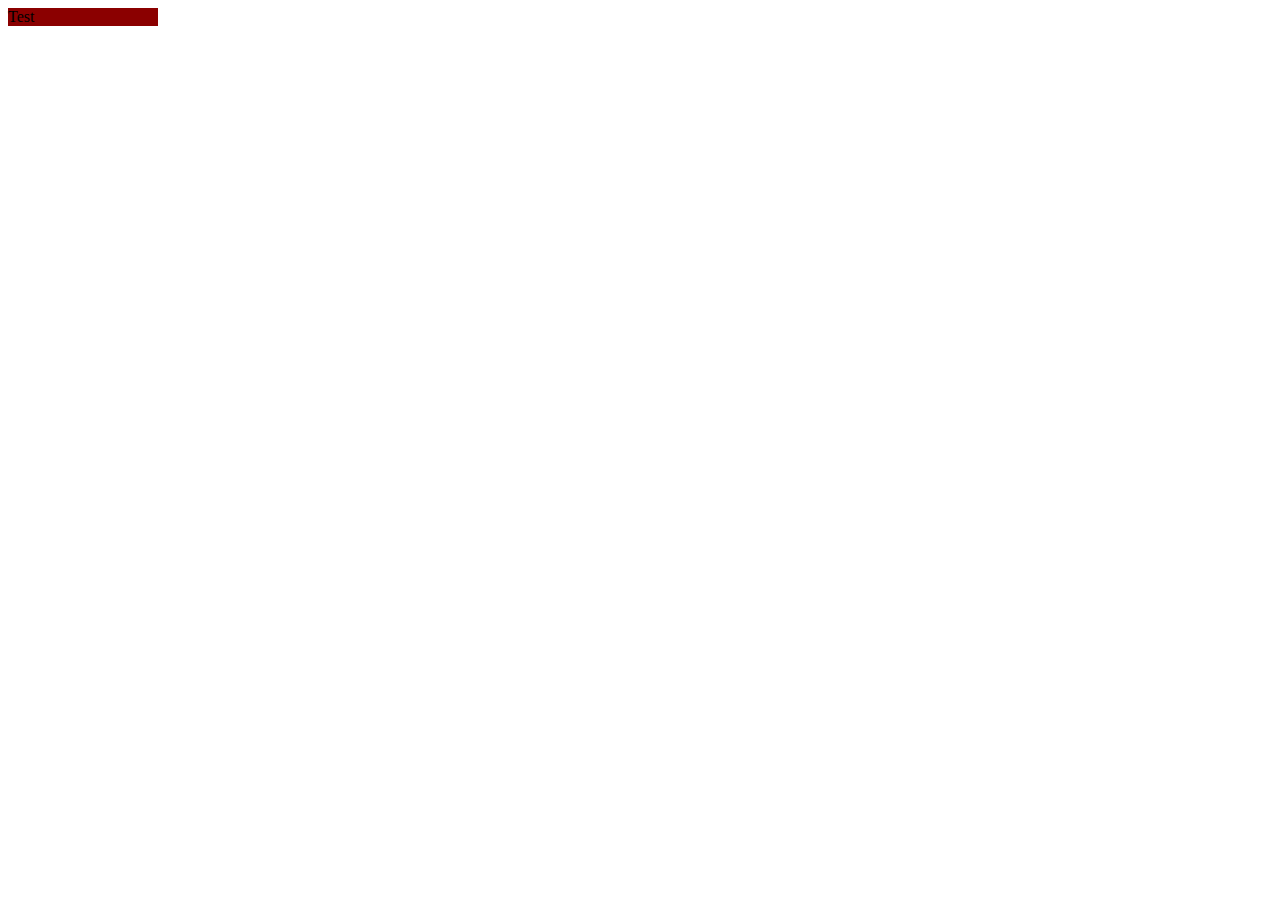
==== commit 51f70f58: "Refactoring" ====
--- a/index.html
+++ b/index.html
@@ -3,10 +3,11 @@
     <meta charset="UTF-8">
     <link rel="stylesheet" type="text/css" href="css\main.css">
     <script src="js/main.js"></script>
+<!--    <script src="js/jquery.js"></script>-->
 </head>
 <body>
 <p class="one">
     Test
 </p>
 </body>
-</html>+</html>
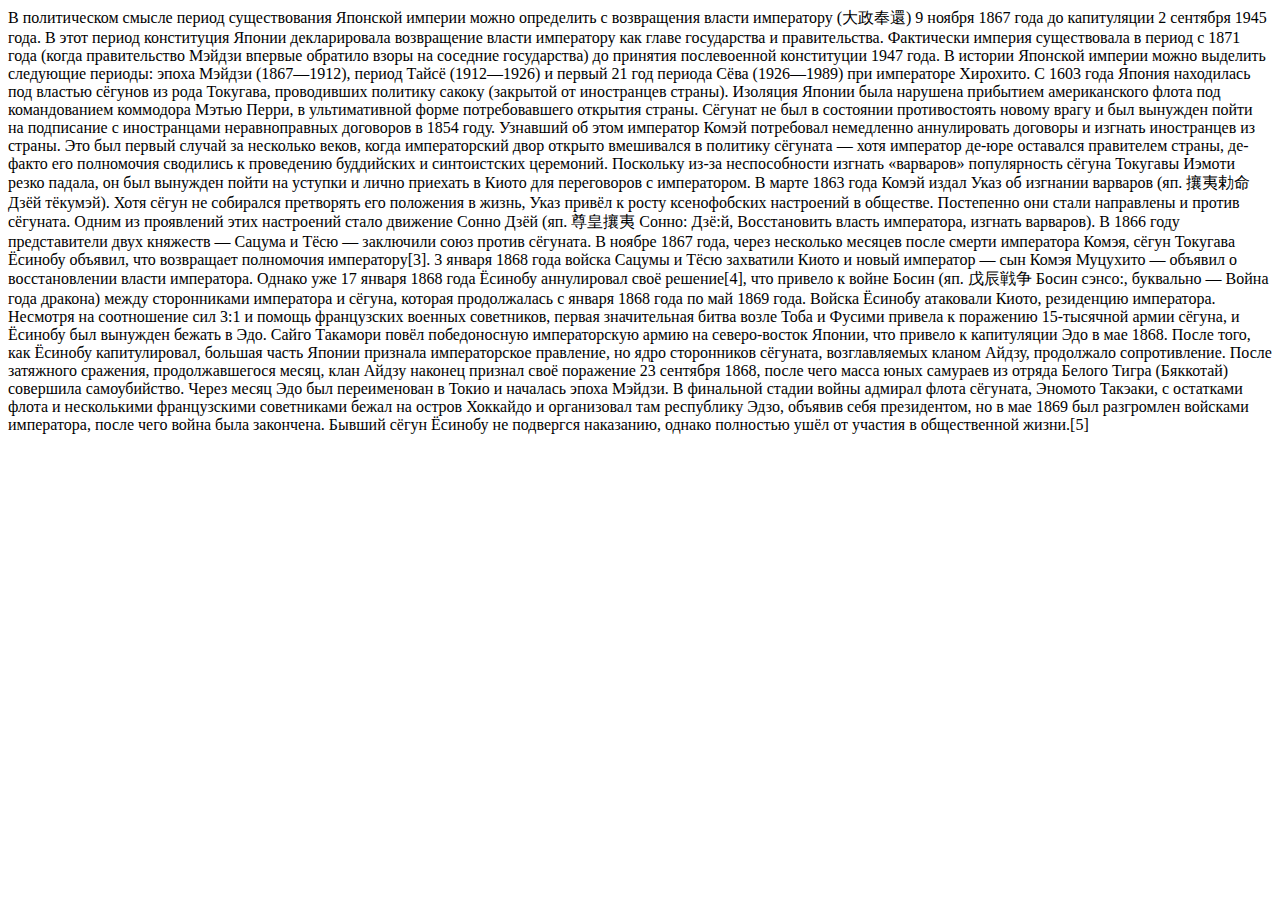
==== commit c87034bb: "js" ====
--- a/index.html
+++ b/index.html
@@ -6,8 +6,21 @@
 <!--    <script src="js/jquery.js"></script>-->
 </head>
 <body>
-<p class="one">
-    Test
+<p id="one">
+    В политическом смысле период существования Японской империи можно определить с возвращения власти императору (大政奉還) 9 ноября 1867 года до капитуляции 2 сентября 1945 года. В этот период конституция Японии декларировала возвращение власти императору как главе государства и правительства. Фактически империя существовала в период с 1871 года (когда правительство Мэйдзи впервые обратило взоры на соседние государства) до принятия послевоенной конституции 1947 года. В истории Японской империи можно выделить следующие периоды: эпоха Мэйдзи (1867—1912), период Тайсё (1912—1926) и первый 21 год периода Сёва (1926—1989) при императоре Хирохито.
+    С 1603 года Япония находилась под властью сёгунов из рода Токугава, проводивших политику сакоку (закрытой от иностранцев страны). Изоляция Японии была нарушена прибытием американского флота под командованием коммодора Мэтью Перри, в ультимативной форме потребовавшего открытия страны. Сёгунат не был в состоянии противостоять новому врагу и был вынужден пойти на подписание с иностранцами неравноправных договоров в 1854 году.
+
+    Узнавший об этом император Комэй потребовал немедленно аннулировать договоры и изгнать иностранцев из страны. Это был первый случай за несколько веков, когда императорский двор открыто вмешивался в политику сёгуната — хотя император де-юре оставался правителем страны, де-факто его полномочия сводились к проведению буддийских и синтоистских церемоний. Поскольку из-за неспособности изгнать «варваров» популярность сёгуна Токугавы Иэмоти резко падала, он был вынужден пойти на уступки и лично приехать в Киото для переговоров с императором. В марте 1863 года Комэй издал Указ об изгнании варваров (яп. 攘夷勅命 Дзёй тёкумэй). Хотя сёгун не собирался претворять его положения в жизнь, Указ привёл к росту ксенофобских настроений в обществе. Постепенно они стали направлены и против сёгуната. Одним из проявлений этих настроений стало движение Сонно Дзёй (яп. 尊皇攘夷 Сонно: Дзё:й, Восстановить власть императора, изгнать варваров).
+    В 1866 году представители двух княжеств — Сацума и Тёсю — заключили союз против сёгуната. В ноябре 1867 года, через несколько месяцев после смерти императора Комэя, сёгун Токугава Ёсинобу объявил, что возвращает полномочия императору[3]. 3 января 1868 года войска Сацумы и Тёсю захватили Киото и новый император — сын Комэя Муцухито — объявил о восстановлении власти императора. Однако уже 17 января 1868 года Ёсинобу аннулировал своё решение[4], что привело к войне Босин (яп. 戊辰戦争 Босин сэнсо:, буквально — Война года дракона) между сторонниками императора и сёгуна, которая продолжалась с января 1868 года по май 1869 года.
+
+    Войска Ёсинобу атаковали Киото, резиденцию императора. Несмотря на соотношение сил 3:1 и помощь французских военных советников, первая значительная битва возле Тоба и Фусими привела к поражению 15-тысячной армии сёгуна, и Ёсинобу был вынужден бежать в Эдо. Сайго Такамори повёл победоносную императорскую армию на северо-восток Японии, что привело к капитуляции Эдо в мае 1868.
+
+    После того, как Ёсинобу капитулировал, большая часть Японии признала императорское правление, но ядро сторонников сёгуната, возглавляемых кланом Айдзу, продолжало сопротивление. После затяжного сражения, продолжавшегося месяц, клан Айдзу наконец признал своё поражение 23 сентября 1868, после чего масса юных самураев из отряда Белого Тигра (Бяккотай) совершила самоубийство. Через месяц Эдо был переименован в Токио и началась эпоха Мэйдзи.
+
+    В финальной стадии войны адмирал флота сёгуната, Эномото Такэаки, с остатками флота и несколькими французскими советниками бежал на остров Хоккайдо и организовал там республику Эдзо, объявив себя президентом, но в мае 1869 был разгромлен войсками императора, после чего война была закончена.
+
+    Бывший сёгун Ёсинобу не подвергся наказанию, однако полностью ушёл от участия в общественной жизни.[5]
 </p>
+</h1>
 </body>
 </html>
